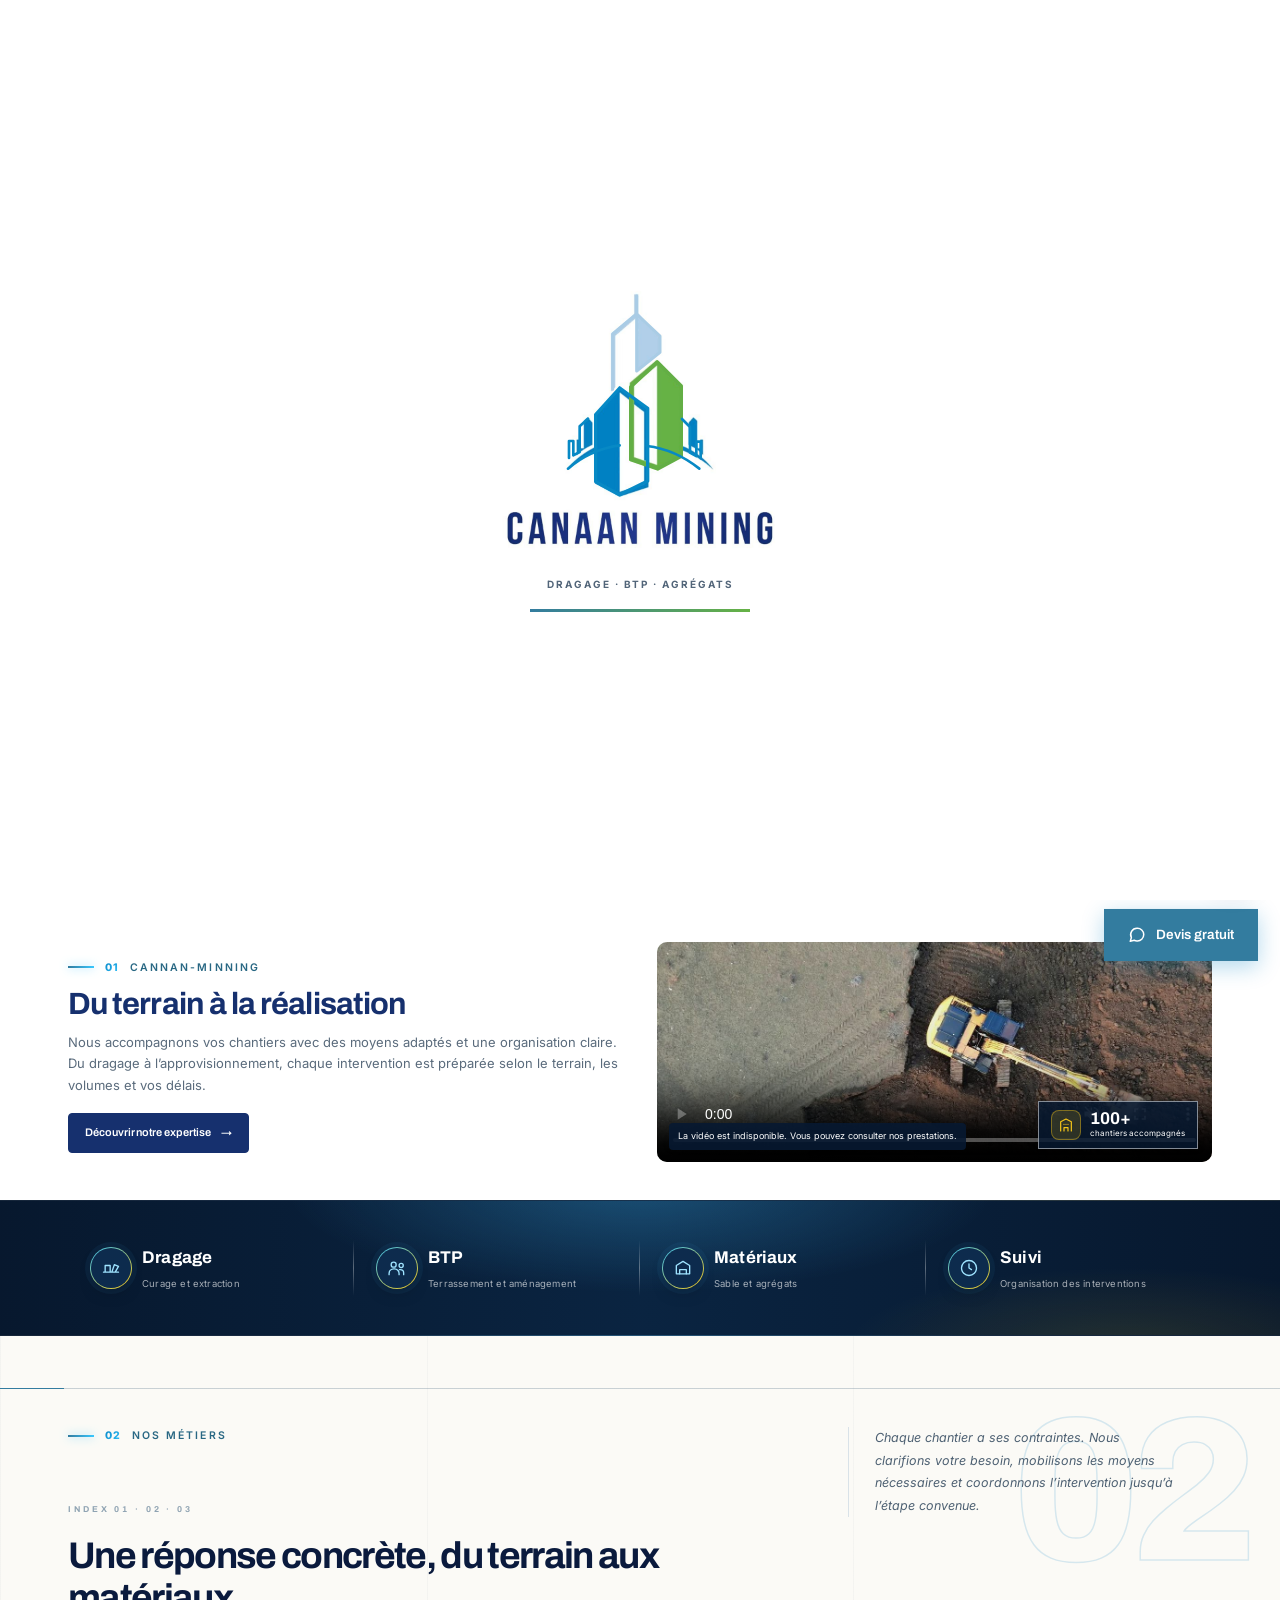
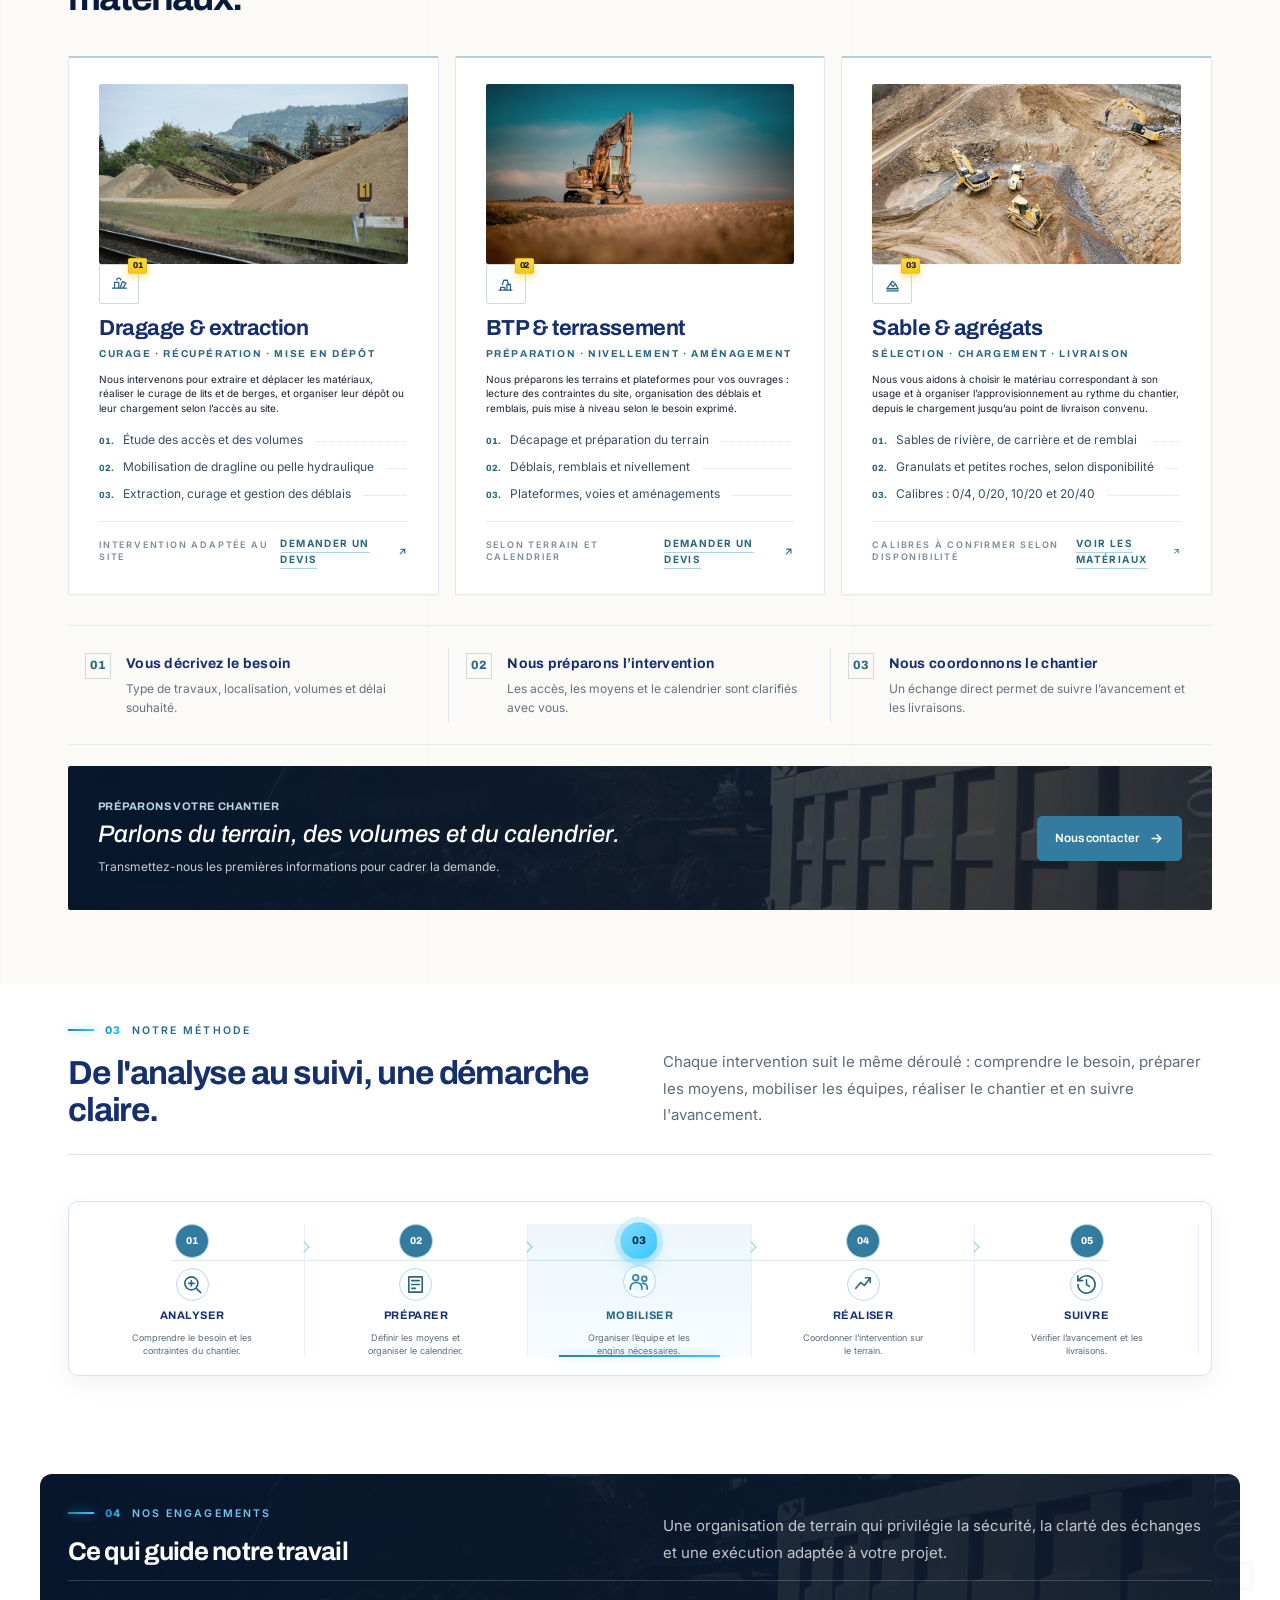
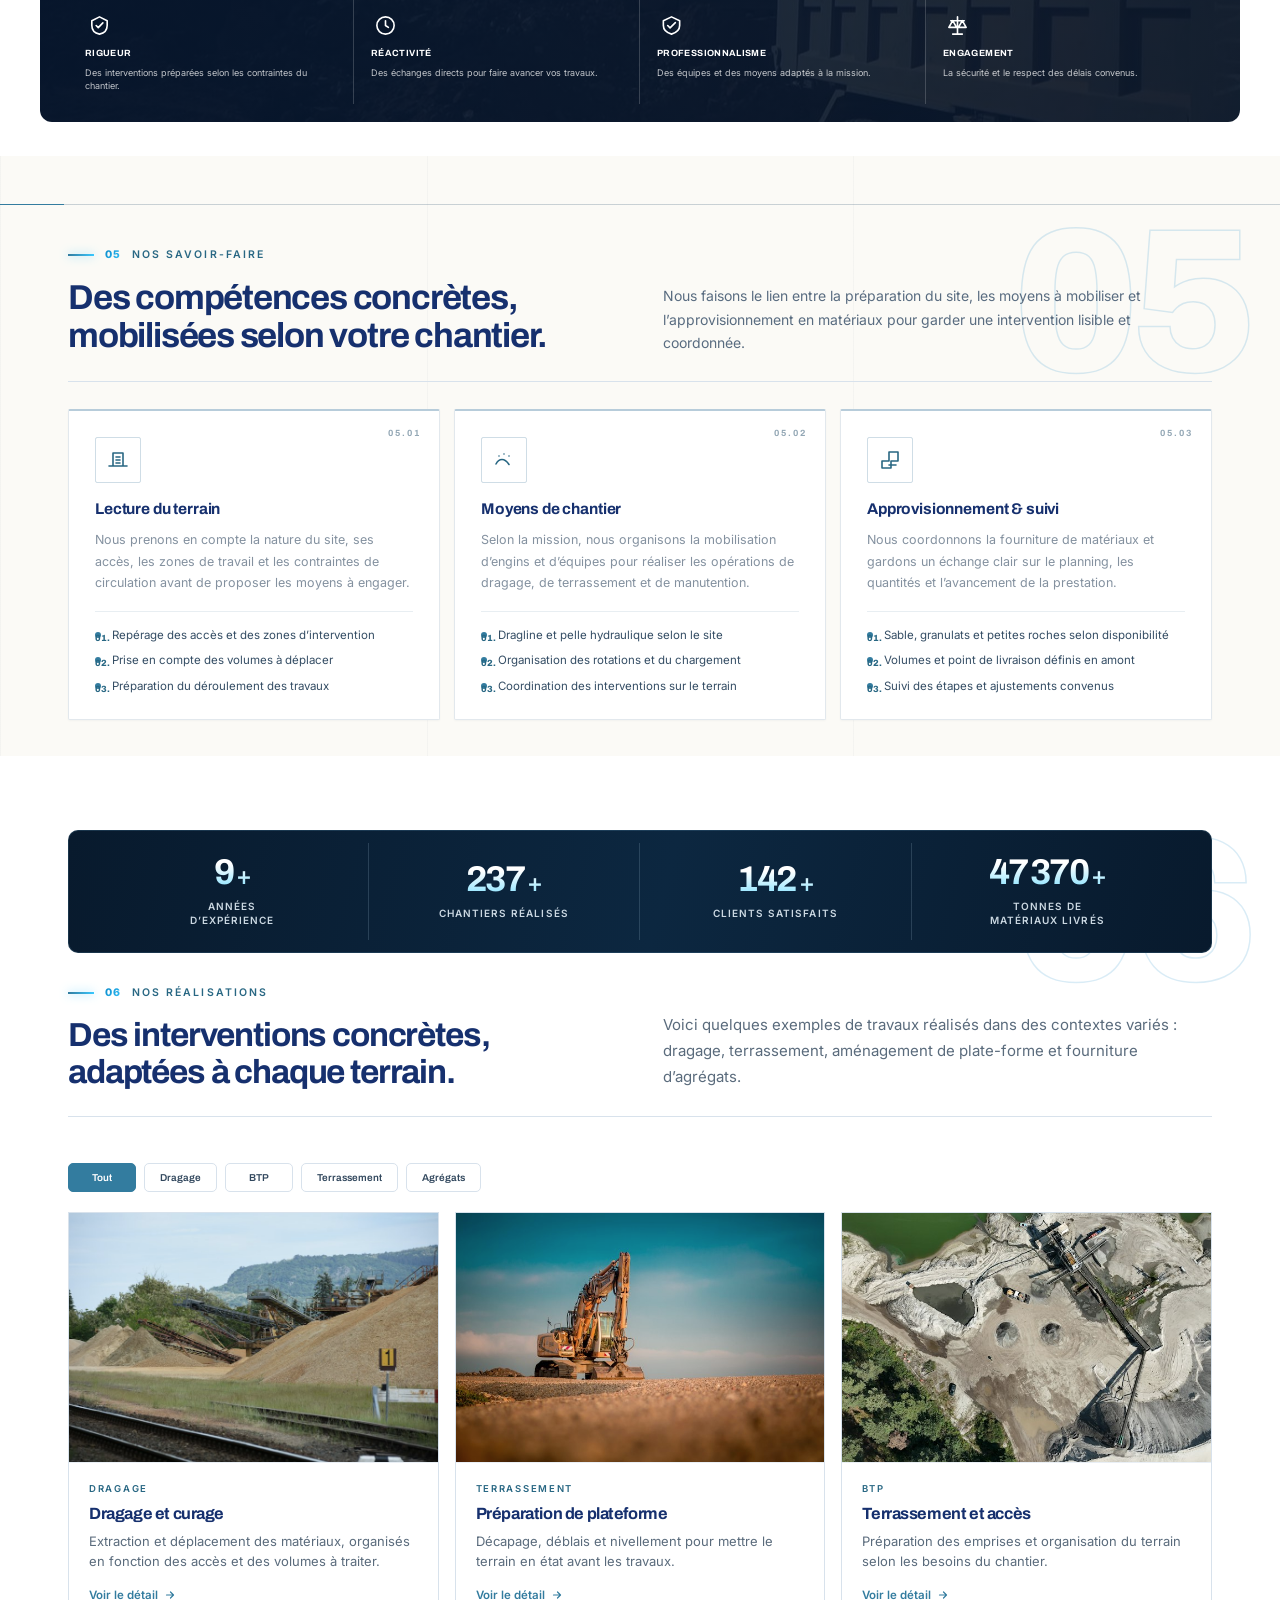
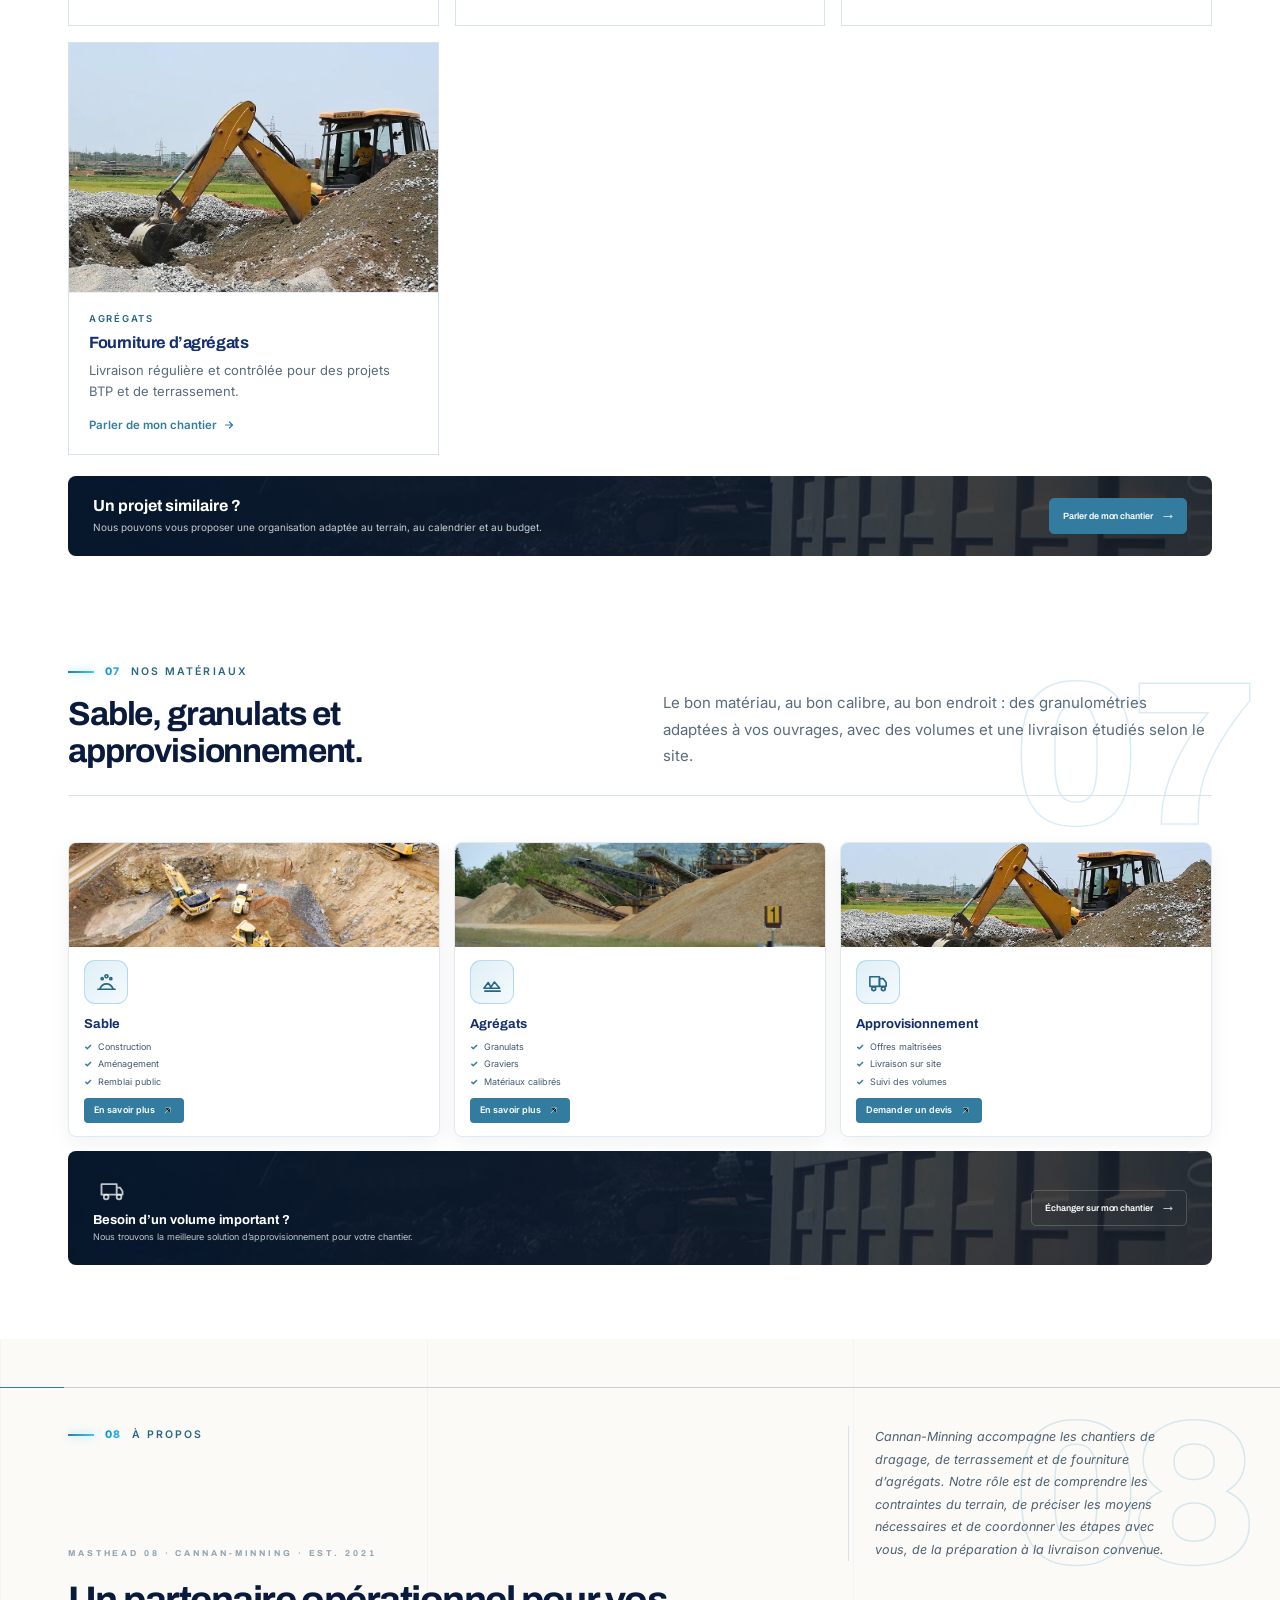
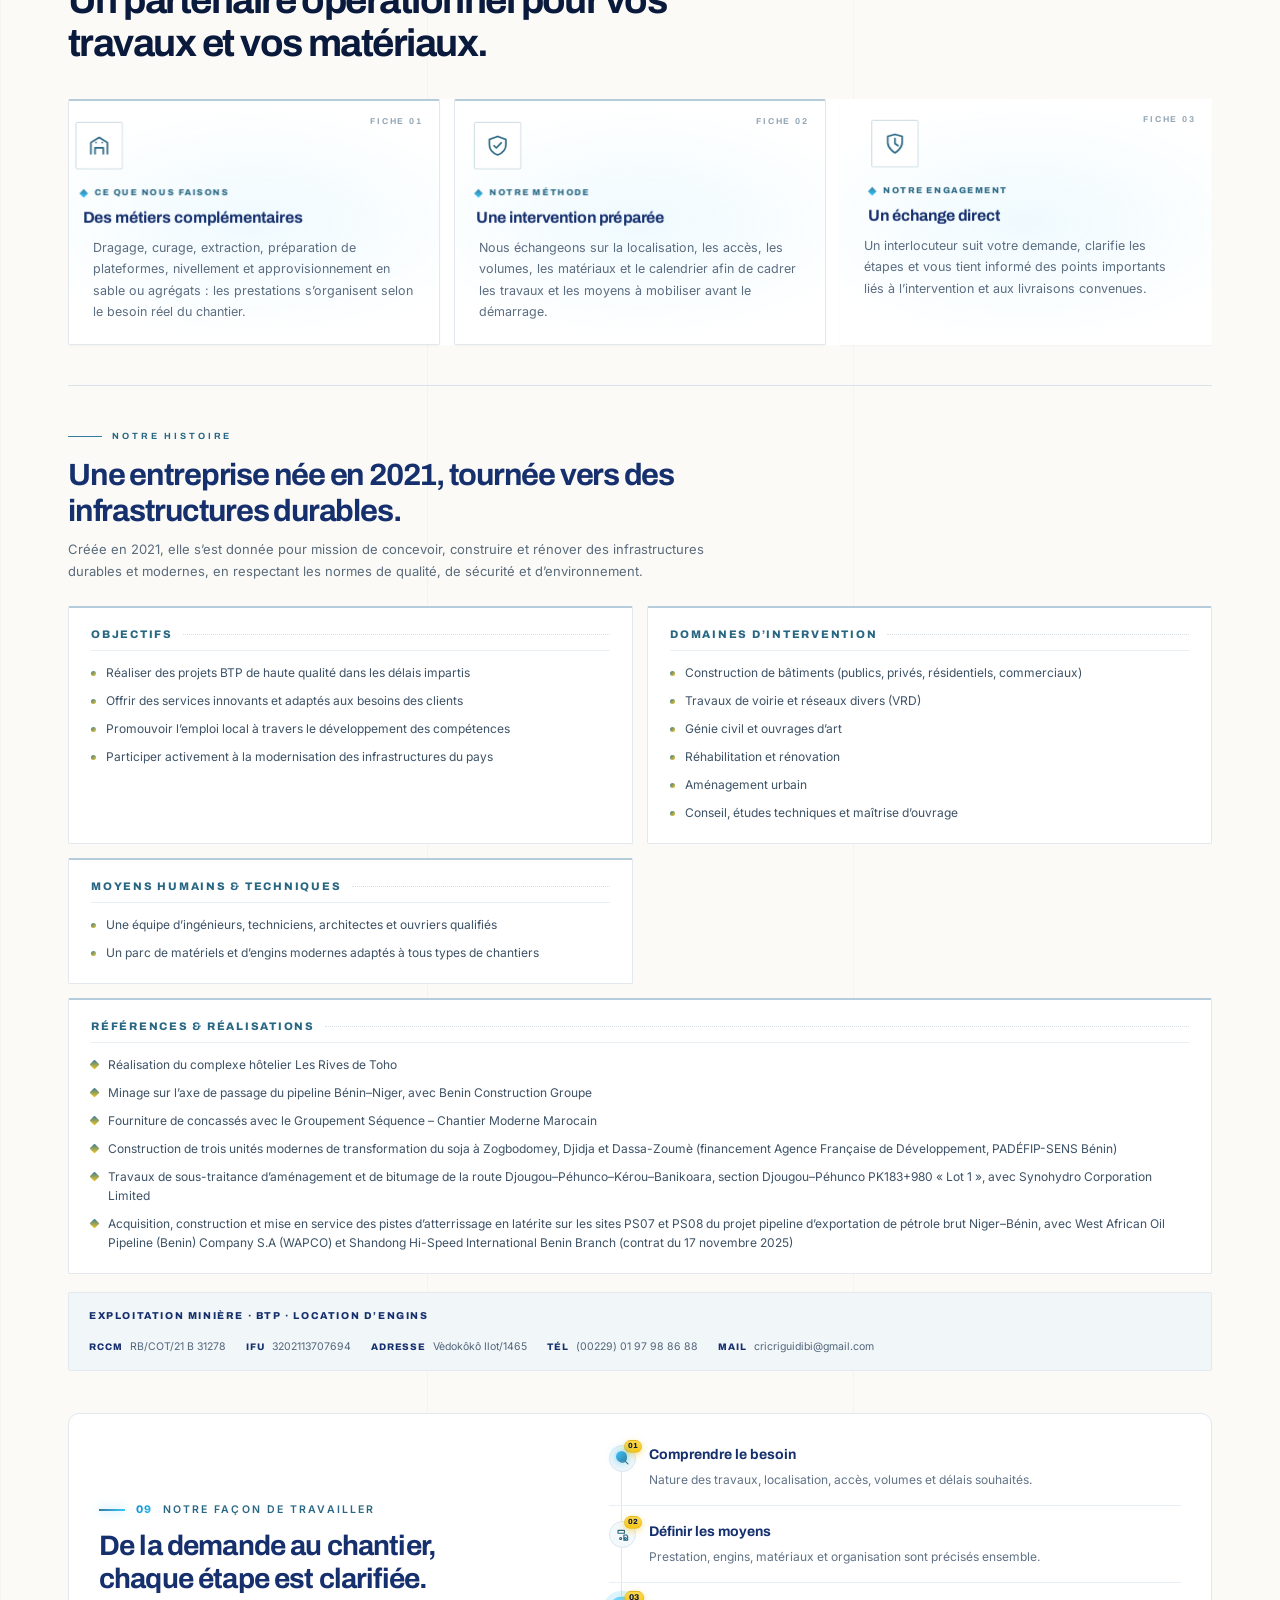
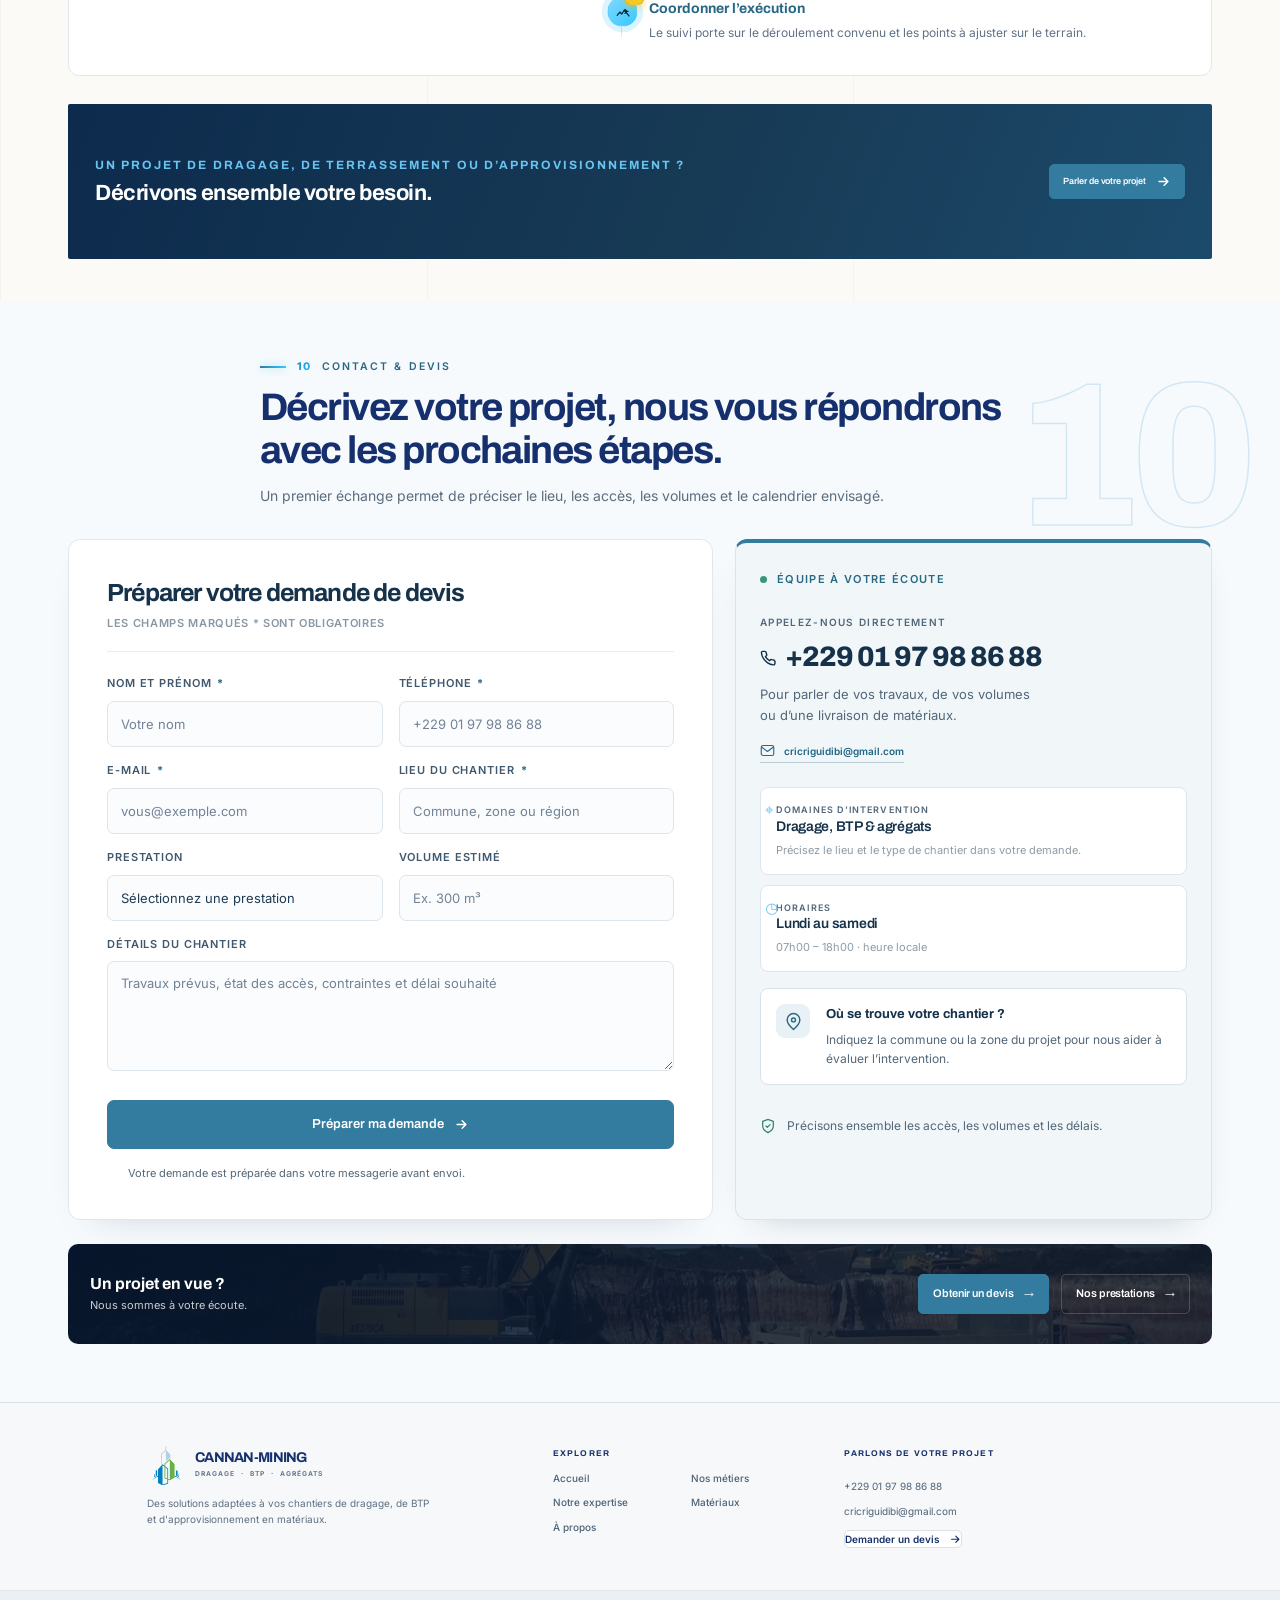
==== index.html @ 256bcb24 "Update Canaan Mining site (latest local version)" ====
<!DOCTYPE html>

<html lang="fr">

<head>

<meta charset="utf-8">

<meta name="viewport" content="width=device-width, initial-scale=1">

<script>
const navigationEntry=performance.getEntriesByType('navigation')[0];
if('scrollRestoration' in history)history.scrollRestoration=navigationEntry&&navigationEntry.type==='reload'?'manual':'auto';
if(navigationEntry&&navigationEntry.type==='reload'){
  if(location.hash)history.replaceState(history.state,'',location.pathname+location.search);
  window.addEventListener('pageshow',()=>window.scrollTo({top:0,left:0,behavior:'instant'}),{once:true});
  window.addEventListener('pagehide',()=>history.scrollRestoration='auto',{once:true});
  window.scrollTo({top:0,left:0,behavior:'instant'});
}
</script>

<title>Cannan-Minning | Dragage, BTP et agr&eacute;gats</title>

<meta name="description" content="Dragage, terrassement BTP et fourniture de sable et agr&eacute;gats. D&eacute;couvrez en une seule page nos prestations, notre expertise, nos mat&eacute;riaux et demandez votre devis.">

<meta name="theme-color" content="#16306E">

<meta property="og:type" content="website">

<meta property="og:locale" content="fr_FR">

<meta property="og:site_name" content="Cannan-Minning">

<meta property="og:title" content="Cannan-Minning | Dragage, BTP et agr&eacute;gats">

<meta property="og:description" content="Dragage, terrassement BTP et fourniture de sable et agr&eacute;gats. Toutes nos prestations r&eacute;unies en une page.">

<meta name="twitter:card" content="summary_large_image">

<link rel="icon" href="img/logo-icon.png" type="image/png">

<link rel="apple-touch-icon" href="img/logo-icon.png">

<link rel="preconnect" href="https://fonts.googleapis.com">

<link rel="preconnect" href="https://fonts.gstatic.com" crossorigin>

<link href="https://fonts.googleapis.com/css2?family=Archivo:wght@500;600;700;800&family=Jost:wght@400;500;600&family=Inter:wght@400;500;600;700&display=swap" rel="stylesheet">

<link rel="stylesheet" href="styles.css?v=20261007-1">

<style>
/* One-page : état actif de la navigation visible à toutes les largeurs */
.hd nav a.on{background:rgba(2,129,194,.08);color:var(--azur-d)}
.mn a.on{color:var(--azur-d)}
.hero,.sec[id]{scroll-margin-top:130px}

/* ===== COUCHE EFFETS — rendu percutant ===== */

::-webkit-scrollbar{width:11px;height:11px}
::-webkit-scrollbar-track{background:#0a1a3d}
::-webkit-scrollbar-thumb{background:linear-gradient(#0281c2,#39c8ff);border:2px solid #0a1a3d;border-radius:8px}
::-webkit-scrollbar-thumb:hover{background:#59d3ff}
::selection{background:#0281c2;color:#fff}

/* Header collant : liseré lumineux animé */
.hd.st::after{content:"";position:absolute;left:0;right:0;bottom:-1px;height:2px;pointer-events:none;background:linear-gradient(90deg,transparent 4%,#0281c2 32%,#39c8ff 50%,#0281c2 68%,transparent 96%);animation:hdPulse 3.4s ease-in-out infinite}
@keyframes hdPulse{50%{opacity:.5}}

/* Hero : titre en dégradé animé, trait lumineux, accent sur l'index */
@keyframes shineTxt{to{background-position:-200% 0}}
@keyframes drawLine{to{transform:scaleX(1)}}
@keyframes eyeGlow{0%,100%{text-shadow:none}50%{text-shadow:0 0 18px rgba(245,197,24,.95)}}
@media(min-width:721px){
  .hero h1 s{background:linear-gradient(95deg,#22c3f0 0%,#8ef0ff 45%,#2a8cff 100%);background-size:200% 100%;-webkit-background-clip:text;background-clip:text;-webkit-text-fill-color:transparent;color:transparent;text-shadow:none;animation:shineTxt 6.5s linear infinite;filter:drop-shadow(0 0 28px rgba(34,175,255,.35))}
  .hero h1 u{position:relative;display:inline-block;padding-bottom:.16em}
  .hero h1 u::after{content:"";position:absolute;left:0;right:0;bottom:0;height:5px;border-radius:3px;background:linear-gradient(90deg,#f5c518,#ffc94d 50%,#f5c518);box-shadow:0 0 20px rgba(245,197,24,.55);transform:scaleX(0);transform-origin:left;animation:drawLine .9s .55s var(--e) forwards}
}
.hero-in .eyebrow b{animation:eyeGlow 2.6s ease-in-out infinite}

/* Labels de section : filet lumineux + numéro en dégradé */
.lb::before{height:2px;background:linear-gradient(90deg,var(--azur),#39c8ff);box-shadow:0 0 10px rgba(57,200,255,.65)}
.lb .ix{background:linear-gradient(135deg,#0281c2,#39c8ff);-webkit-background-clip:text;background-clip:text;-webkit-text-fill-color:transparent}

/* Numéros fantômes géants en fond de section */
.sec[data-ghost]{position:relative;isolation:isolate;overflow:hidden}
.sec[data-ghost]::after{content:attr(data-ghost);position:absolute;top:4px;right:2.5%;z-index:-1;font-family:'Archivo',sans-serif;font-weight:800;font-size:clamp(110px,16vw,235px);line-height:1;letter-spacing:-.05em;color:transparent;-webkit-text-stroke:1.5px rgba(2,129,194,.15);pointer-events:none;user-select:none}
#methode[data-ghost]::after{-webkit-text-stroke-color:rgba(140,215,255,.16)}

/* Navigation latérale de progression synchronisée */
.sdots{position:fixed;top:50%;right:20px;z-index:85;display:flex;flex-direction:column;gap:13px;transform:translateY(-50%);opacity:0;visibility:hidden;transition:opacity .45s var(--e),visibility .45s var(--e)}
.sdots.show{opacity:1;visibility:visible}
.sdots a{position:relative;display:flex;align-items:center;justify-content:flex-end;width:32px;height:12px}
.sdots i{width:9px;height:9px;border-radius:50%;background:#9fb6c8;box-shadow:0 0 0 4px rgba(10,40,80,.10);transition:transform .3s var(--e),background .3s,box-shadow .3s}
.sdots a:hover i{background:#5b7f96;transform:scale(1.2)}
.sdots a.on i{background:#0281c2;transform:scale(1.45);animation:dotPulse 2.4s ease-in-out infinite}
@keyframes dotPulse{0%,100%{box-shadow:0 0 0 5px rgba(2,129,194,.16),0 0 14px rgba(2,129,194,.55)}50%{box-shadow:0 0 0 9px rgba(2,129,194,.08),0 0 28px rgba(2,129,194,.95)}}
.sdots a::after{content:attr(data-label);position:absolute;right:25px;top:50%;padding:6px 11px;border-radius:6px;background:#08203c;color:#fff;font-family:'Inter',sans-serif;font-size:10.5px;font-weight:600;letter-spacing:.09em;text-transform:uppercase;white-space:nowrap;opacity:0;transform:translateY(-50%) translateX(8px);pointer-events:none;transition:opacity .28s var(--e),transform .28s var(--e);box-shadow:0 10px 26px rgba(8,32,60,.35)}
.sdots a:hover::after{opacity:1;transform:translateY(-50%) translateX(0)}
@media(max-width:1100px){.sdots{display:none}}

/* Services : zoom image au survol + halo azur */
.page-services .service-row{overflow:hidden;transition:transform .35s var(--e),box-shadow .35s var(--e),border-color .35s var(--e)}
.page-services .service-row:hover{transform:translateY(-5px);border-color:rgba(2,129,194,.5);box-shadow:0 28px 48px -28px rgba(2,129,194,.65)}
.page-services .service-row__image{transition:transform .6s var(--e),filter .6s var(--e);filter:saturate(.95)}
.page-services .service-row:hover .service-row__image{transform:scale(1.07);filter:saturate(1.2) contrast(1.03)}
.page-services .service-row .svc-n{transition:transform .35s var(--e),background .35s var(--e),color .35s var(--e),border-color .35s var(--e)}
.page-services .service-row:hover .svc-n{transform:rotate(-8deg) scale(1.12);background:var(--azur);border-color:var(--azur);color:#fff}

/* Matériaux : lévitation + zoom de la photo */
.material-card{transition:transform .35s var(--e),box-shadow .35s var(--e),border-color .35s var(--e)}
.material-card:hover{transform:translateY(-6px);border-color:rgba(2,129,194,.5);box-shadow:0 28px 46px -26px rgba(2,129,194,.6)}
.material-card img{transition:transform .55s var(--e)}
.material-card:hover img{transform:scale(1.07)}

/* Engagements, méthode, savoir-faire */
.commitment-card{transition:transform .35s var(--e),box-shadow .35s var(--e),border-color .35s var(--e)}
.commitment-card:hover{transform:translateY(-5px);border-color:rgba(57,200,255,.55);box-shadow:0 24px 44px -26px rgba(2,129,194,.6)}
.approach-step{transition:background .3s var(--e)}
.approach-step:hover{background:linear-gradient(180deg,rgba(2,129,194,.08),rgba(2,129,194,0))}
.page-advantages .approach-step__number{transition:transform .3s var(--e),box-shadow .3s var(--e)}
.approach-step:hover .approach-step__number{transform:translateY(-3px);box-shadow:0 10px 22px rgba(2,129,194,.5)}

/* Chiffres clés : icônes qui s'animent au survol */
.home-stat>span{transition:transform .35s var(--e),background .35s,box-shadow .35s}
.home-stat:hover>span{transform:translateY(-3px) scale(1.12);background:rgba(112,199,238,.15);box-shadow:0 0 26px rgba(57,200,255,.55)}

/* Statistiques : grands chiffres en dégradé lumineux */
.expertise-stat__value{background:linear-gradient(180deg,#fff 25%,#7fe0ff);-webkit-background-clip:text;background-clip:text;-webkit-text-fill-color:transparent;color:transparent;text-shadow:none}
.expertise-stat{transition:background .3s var(--e)}
.expertise-stat:hover{background:rgba(255,255,255,.055)}

/* Galerie */
.g:hover{border-color:rgba(2,129,194,.55);box-shadow:0 20px 42px -18px rgba(2,129,194,.55)}

/* Échelle globale (rendu 100 %) */
html{zoom:1}

/* Services : vraie icône dans la pastille numérotée */
.page-services .service-row .svc-n{position:relative}
.page-services .service-row .svc-n svg{width:17px;height:17px;fill:none;stroke:currentColor;stroke-width:1.8;stroke-linecap:round;stroke-linejoin:round}
.page-services .service-row .svc-n i{position:absolute;top:-7px;right:-9px;padding:1px 4px;border:1px solid rgba(0,0,0,.08);border-radius:8px;background:linear-gradient(180deg,#ffd94d,#f5c518);color:#0a1a3d;font-family:'Archivo',sans-serif;font-size:8.5px;font-style:normal;font-weight:800;line-height:1.35;box-shadow:0 3px 8px rgba(245,197,24,.5)}

/* À propos : vraie icône dans les pastilles 01/02/03 */
.about-steps>li>span svg{width:14px;height:14px;fill:none;stroke:currentColor;stroke-width:1.9;stroke-linecap:round;stroke-linejoin:round}
.about-steps>li>span i{position:absolute;top:-6px;right:-7px;padding:0 3px;border:1px solid rgba(0,0,0,.08);border-radius:7px;background:linear-gradient(180deg,#ffd94d,#f5c518);color:#0a1a3d;font-family:'Archivo',sans-serif;font-size:7.5px;font-style:normal;font-weight:800;line-height:1.4;box-shadow:0 2px 6px rgba(245,197,24,.5)}

/* Matériaux : pastille d'icône dans chaque carte */
.material-card__icon{display:grid;place-items:center;width:44px;height:44px;margin-bottom:13px;border:1px solid rgba(2,129,194,.22);border-radius:11px;background:linear-gradient(135deg,rgba(2,129,194,.13),rgba(2,129,194,.04));color:var(--azur-d)}
.material-card__icon svg{width:23px;height:23px;fill:none;stroke:currentColor;stroke-width:1.7;stroke-linecap:round;stroke-linejoin:round}

/* Prestations : coche réelle au lieu du caractère ✓ */
.service-features li{display:flex;align-items:flex-start;gap:6px}
.service-features li::before{content:"";flex:none;width:13px;height:13px;margin-top:2px;margin-right:0;background:url("data:image/svg+xml,%3Csvg xmlns='http://www.w3.org/2000/svg' viewBox='0 0 24 24' fill='none' stroke='%230281c2' stroke-width='3.2' stroke-linecap='round' stroke-linejoin='round'%3E%3Cpath d='M4 12.5l5 5L20 6.5'/%3E%3C/svg%3E") no-repeat center/contain}

/* Mise en avant "100+ chantiers" : icône incluse */
.home-intro__badge{display:flex;align-items:center;gap:9px}
.hb-ic{display:grid;place-items:center;width:30px;height:30px;flex:none;border:1px solid rgba(245,197,24,.4);border-radius:8px;background:rgba(245,197,24,.16);color:#f5c518}
.hb-ic svg{width:16px;height:16px;fill:none;stroke:currentColor;stroke-width:1.8;stroke-linecap:round;stroke-linejoin:round}
.hb-t{display:grid;gap:0}

/* Téléphone : icône réelle */
.ct-tel svg{width:.58em;height:.58em;margin-right:.3em;vertical-align:-.04em;fill:none;stroke:currentColor;stroke-width:2.1;stroke-linecap:round;stroke-linejoin:round}

/* Retour en haut : flèche réelle */
.ft-top{transform:none}
.ft-top>span{transform:none}
.ft-top>span svg{width:16px;height:16px;fill:none;stroke:currentColor;stroke-width:2.4;stroke-linecap:round;stroke-linejoin:round}

/* CTA footer : flèche réelle */
.ft-compact-cta svg{width:15px;height:15px;fill:none;stroke:currentColor;stroke-width:2.2;stroke-linecap:round;stroke-linejoin:round;transition:transform .25s var(--e)}
.ft-compact-cta:hover svg{transform:translateX(3px)}

/* Formulaire : focus lumineux */
#devis input,#devis select,#devis textarea{transition:border-color .25s,box-shadow .25s}
#devis input:focus,#devis select:focus,#devis textarea:focus{outline:none;border-color:var(--azur);box-shadow:0 0 0 4px rgba(2,129,194,.15),0 10px 30px -18px rgba(2,129,194,.8)}

@media(prefers-reduced-motion:reduce){
  .hd.st::after,.hero h1 s,.hero h1 u::after,.sdots a.on i,.hero-in .eyebrow b{animation:none!important}
  .hero h1 u::after{transform:scaleX(1)}
  .service-intro h2,.page-materials .sh h2,.page-contact .sh h2,.page-about .about-intro h2{background-image:none;color:var(--navy);-webkit-text-fill-color:currentColor;animation:none}
  .page-services .service-row .svc-n i{animation:none}
  .page-services .service-row:hover .service-row__image{transform:none}
  .page-services .service-row:hover .svc-n svg{animation:none}
  .page-advantages .approach-flow::after{display:none}
  .page-advantages .approach-step{transition:none}
  .page-advantages .approach-step.lit::before{width:0}
  .page-about .about-steps::after{display:none}
  .page-about .about-contact-strip::before{display:none}
  .page-about .about-pillar{transform:none!important;will-change:auto}
  .page-about .about-steps li.on>span{transform:none;box-shadow:none}
  .page-about .about-steps li{transition:none}
  .page-about .about-pillar__icon,.page-about .about-pillar__eyebrow,.page-about .about-pillar h3{transform:none}
}

/* ===== Bandeau « chiffres clés » (bleu nuit) : rendu premium ===== */
.home-stats{position:relative;padding:30px 0;border-top:1px solid rgba(255,255,255,.06);border-bottom:1px solid rgba(255,255,255,.06);background:radial-gradient(46% 130% at 50% -10%,rgba(56,160,215,.35),transparent 60%),radial-gradient(40% 110% at 88% 110%,rgba(245,197,24,.12),transparent 55%),linear-gradient(90deg,#07182e,#0a2441 50%,#07182e)}
.home-stat{position:relative;min-height:74px;padding:11px 22px;border:0;transition:background .3s var(--e)}
.home-stat:hover{background:linear-gradient(180deg,rgba(56,160,215,.12),rgba(56,160,215,0))}
.home-stat:not(:last-child)::after{content:"";position:absolute;top:9px;bottom:9px;right:0;width:1px;background:linear-gradient(180deg,rgba(255,255,255,0),rgba(255,255,255,.34),rgba(255,255,255,0))}
.home-stat>span{width:42px;height:42px;border:1px solid transparent;background:linear-gradient(#0d2b4d,#0d2b4d) padding-box,linear-gradient(140deg,#3ac1f5,#f5c518) border-box;color:#9fe3ff;font-size:19px;box-shadow:0 8px 18px -10px rgba(0,0,0,.5),0 0 0 5px rgba(56,160,215,.07)}
.home-stat svg{width:20px;height:20px}
.home-stat b{font-size:17px;letter-spacing:.01em}
.home-stat small{font-size:9.5px;letter-spacing:.02em}
.home-stat:hover>span{transform:translateY(-3px) scale(1.1);background:linear-gradient(#123a63,#123a63) padding-box,linear-gradient(140deg,#f5c518,#3ac1f5) border-box;box-shadow:0 14px 26px -12px rgba(0,0,0,.6),0 0 30px rgba(57,200,255,.5)}

/* ===== NOS MÉTIERS : édition « cahier des travaux » ===== */
.page-services #services{padding-top:52px;background-color:#fbfaf6;background-image:repeating-linear-gradient(90deg,rgba(16,44,72,.03) 0 1px,transparent 1px calc(100%/3));background-size:100% 100%}
.page-services #services::before{content:"";display:block;height:1px;margin-bottom:38px;background:linear-gradient(90deg,var(--azur) 0 64px,rgba(22,60,92,.22) 64px 100%)}
.page-services #services .service-intro{position:relative}
@media(min-width:1100px){
  .service-intro{display:grid;grid-template-columns:2fr 1fr;grid-template-rows:auto 1fr;column-gap:52px;max-width:none;margin-bottom:38px;align-items:start}
  .service-intro .lb{grid-column:1;justify-self:start}
  .service-intro h2{grid-column:1;max-width:660px;margin-top:18px;font-size:clamp(1.9rem,2.9vw,2.7rem);letter-spacing:-.045em}
  .service-intro p{grid-column:2;grid-row:1 / span 2;align-self:center;max-width:330px;margin:0;padding-left:26px;border-left:1px solid #d9e2e8;color:#4d6072;font-size:12.5px;font-style:italic;line-height:1.8}
  .service-intro::after{content:"Index 01 · 02 · 03";grid-column:1;grid-row:2;align-self:end;color:#8fa3b2;font-family:'Archivo',sans-serif;font-size:8.5px;font-weight:700;letter-spacing:.34em;text-transform:uppercase}
}
@media(max-width:1100px){.service-intro::after{display:none}}
.page-services .service-list{gap:14px}
.page-services .service-row{padding:26px 30px;border:1px solid #e2e8ed;border-top:2px solid #b7ccda;border-radius:2px;background:#fff;box-shadow:0 1px 2px rgba(16,44,72,.04);min-height:0}
.page-services .service-row::after{content:"";position:absolute;left:0;top:0;width:0;height:2px;background:linear-gradient(90deg,var(--azur),#f5c518);transition:width .45s var(--e)}
.page-services .service-row:hover{transform:translateY(-2px);border-top-color:#9fb8c8;box-shadow:0 10px 22px -20px rgba(16,44,72,.28)}
.page-services .service-row:hover::after{width:100%}
.page-services .service-row__image{border-radius:2px;filter:saturate(.8);transition:filter .4s var(--e)}
.page-services .service-row:hover .service-row__image{filter:saturate(1.05)}
.page-services .service-row .svc-n{width:40px;height:40px;border:1px solid #ccd9e0;border-radius:2px;background:transparent;box-shadow:none;transition:background .3s var(--e),border-color .3s var(--e),transform .3s var(--e)}
.page-services .service-row .svc-n i{border-radius:2px}
.page-services .service-row:hover .svc-n{transform:none;background:#edf4f7;border-color:var(--azur);color:var(--azur-d)}
.page-services .service-row h3{letter-spacing:-.02em}
.page-services .service-row h3 em{letter-spacing:.16em}
.page-services .service-row>p{font-size:12.5px;line-height:1.75}
.service-features{counter-reset:fty;margin-top:16px;gap:9px}
.service-features li{counter-increment:fty;align-items:baseline;gap:9px}
.service-features li::before{content:counter(fty,decimal-leading-zero)".";display:inline-block;width:auto;height:auto;flex:0 0 auto;margin:0;border-radius:0;background:none;color:var(--azur-d);font-family:'Archivo',sans-serif;font-size:9px;font-weight:800;line-height:1.6}
.service-features li::after{content:"";flex:1;margin:0 2px 0 4px;border-bottom:1px dotted #d7e0e6;transform:translateY(-2px)}
.page-services .service-row .svc-f{margin-top:20px;border-top:1px solid #e6ecf0}
.page-services .service-row .svc-f>span{font-size:9px;letter-spacing:.2em;color:#7a8b99}
.page-services .service-row .svc-f .svc-a{font-size:10px;letter-spacing:.14em;text-transform:uppercase;text-decoration:underline;text-decoration-color:rgba(2,129,194,.35);text-underline-offset:5px}
.page-services .service-row .svc-f .svc-a svg{transition:transform .3s var(--e)}
.page-services .service-row:hover .svc-f .svc-a svg{transform:translate(3px,-3px)}
.service-process{margin-top:30px;border-color:#e3e9ee}
.service-process>div>span{display:grid;width:26px;height:26px;place-items:center;border:1px solid #cfdae1;color:var(--azur-d)}
.service-process b{letter-spacing:.02em}
.service-proof.content-cta{border-radius:2px}
.service-proof.content-cta b{letter-spacing:.04em}
.service-proof.content-cta strong{font-weight:500;font-style:italic}
@media(max-width:720px){
  .page-services .service-row__image{filter:none}
  .page-services #services{padding-top:38px}
}

/* ===== NOS MÉTIERS : disposition en flex (cartes sur une ligne) ===== */
.page-services .service-list{display:flex;flex-direction:row;align-items:stretch;gap:16px}
.page-services .service-row{flex:1 1 0;min-width:0;display:flex;flex-direction:column;gap:0}
.page-services .service-row__image{order:0;flex:0 0 auto;width:100%;height:180px;min-height:0;align-self:auto}
.page-services .service-row .service-row__body{order:1;flex:1 1 auto;min-width:0;display:flex;flex-direction:column;justify-content:space-between}
.page-services .service-row .service-row__body .svc-t{display:flex;align-items:center;gap:10px;margin:0 0 12px}
.page-services .service-row .service-row__body h3{margin:0}
.page-services .service-row .service-row__body>p{margin-top:12px}
.page-services .service-row .service-row__body .service-features{margin-top:16px}
.page-services .service-row .service-row__body .svc-f{margin-top:18px}
@media(max-width:900px){
  .page-services .service-list{flex-direction:column}
  .page-services .service-row__image{height:210px}
}

/* ===== NOTRE MÉTHODE : flux animé (signal + allumage en cascade) ===== */
.page-advantages .approach-flow::after{content:"";position:absolute;top:57px;left:8.5%;width:76px;height:3px;border-radius:2px;background:linear-gradient(90deg,rgba(58,193,245,0),#39c8ff);box-shadow:0 0 10px 1px rgba(58,193,245,.7),0 2px 16px rgba(58,193,245,.45);z-index:2;opacity:0;animation:flowComet 3s ease-in-out infinite}
@keyframes flowComet{0%{left:8.5%;opacity:0}8%{opacity:1}90%{opacity:1}100%{left:90%;opacity:0}}
.page-advantages .approach-flow::before{transition:background .3s var(--e)}
.page-advantages .approach-step{transition:background-color .45s var(--e)}
.page-advantages .approach-step::before{content:"";position:absolute;bottom:0;left:50%;width:0;height:2px;transform:translateX(-50%);background:linear-gradient(90deg,var(--azur),#39c8ff);transition:width .45s var(--e);box-shadow:0 0 8px rgba(58,193,245,.5)}
.page-advantages .approach-step.lit::before{width:72%}
.page-advantages .approach-step.lit{background:linear-gradient(180deg,rgba(2,129,194,.07),rgba(58,193,245,.04))}
.page-advantages .approach-step.lit .approach-step__number{color:#06253d;border-color:transparent;background:linear-gradient(135deg,#7fd8ff,#39c8ff);box-shadow:0 0 0 5px rgba(58,193,245,.2),0 8px 18px -6px rgba(58,193,245,.7);transform:scale(1.1);transition:transform .45s var(--e),box-shadow .45s var(--e),background .45s var(--e)}
.page-advantages .approach-step.lit .approach-step__icon{color:var(--azur);transform:translateY(-3px);transition:transform .45s var(--e),color .45s var(--e)}
.page-advantages .approach-step.lit .approach-step__icon svg{filter:drop-shadow(0 3px 6px rgba(2,129,194,.35));transition:filter .45s var(--e)}
.page-advantages .approach-step.lit b{color:var(--azur-d)}

/* ===== NOS SAVOIR-FAIRE : plateau éditorial ===== */
.page-advantages #expertise{position:relative;padding-top:48px;padding-bottom:36px;background-color:#fbfaf6;background-image:repeating-linear-gradient(90deg,rgba(16,44,72,.03) 0 1px,transparent 1px calc(100%/3))}
.page-advantages #expertise::before{content:"";display:block;height:1px;margin-bottom:34px;background:linear-gradient(90deg,var(--azur) 0 64px,rgba(22,60,92,.22) 64px 100%)}
.page-advantages #expertise .commitment-grid{counter-reset:sk;display:grid;grid-template-columns:repeat(3,minmax(0,1fr));gap:14px}
.page-advantages #expertise .commitment-card{counter-increment:sk;position:relative;padding:26px 26px 24px;border:1px solid #e2e8ed;border-top:2px solid #b7ccda;border-radius:2px;background:#fff;box-shadow:0 1px 2px rgba(16,44,72,.04);transition:transform .35s var(--e),box-shadow .35s var(--e),border-color .35s var(--e)}
.page-advantages #expertise .commitment-card::after{content:"";position:absolute;left:0;top:0;width:0;height:2px;background:linear-gradient(90deg,var(--azur),#39c8ff);transition:width .4s var(--e)}
.page-advantages #expertise .commitment-card::before{content:"05." counter(sk,decimal-leading-zero);position:absolute;top:15px;right:18px;color:#93a7b5;font-family:'Archivo',sans-serif;font-size:9px;font-weight:700;letter-spacing:.22em;transition:color .3s var(--e)}
.page-advantages #expertise .commitment-card:hover{transform:translateY(-3px);border-top-color:#9fb8c8;box-shadow:0 14px 26px -22px rgba(16,44,72,.32)}
.page-advantages #expertise .commitment-card:hover::after{width:100%}
.page-advantages #expertise .commitment-card:hover::before{color:var(--azur-d)}
.page-advantages #expertise .commitment-card>span{display:grid;width:46px;height:46px;place-items:center;margin-bottom:17px;border:1px solid #cfdde6;border-radius:2px;background:linear-gradient(#fff,#fff) padding-box,linear-gradient(135deg,#cfdde6,#e8f0f5) border-box;color:var(--azur-d);transition:box-shadow .3s var(--e),transform .3s var(--e)}
.page-advantages #expertise .commitment-card>span svg{width:24px;height:24px;stroke-width:1.6;transition:transform .3s var(--e)}
.page-advantages #expertise .commitment-card:hover>span{transform:translateY(-2px);box-shadow:0 0 0 4px rgba(2,129,194,.1),0 10px 18px -12px rgba(2,129,194,.45)}
.page-advantages #expertise .commitment-card:hover>span svg{transform:rotate(-7deg) scale(1.06)}
.page-advantages #expertise .commitment-card h3{position:relative;width:fit-content;font-size:15.5px;letter-spacing:-.01em;text-transform:none;color:var(--navy)}
.page-advantages #expertise .commitment-card h3::after{content:"";position:absolute;left:0;bottom:-5px;height:2px;width:100%;background:linear-gradient(90deg,var(--azur),#39c8ff);transform:scaleX(0);transform-origin:left;transition:transform .35s var(--e)}
.page-advantages #expertise .commitment-card:hover h3::after{transform:scaleX(1)}
.page-advantages #expertise .commitment-card p{margin:12px 0 0;color:#5b6d80;font-size:12.5px;line-height:1.7}
.page-advantages #expertise .commitment-card ul{counter-reset:fl;display:grid;gap:8px;margin:18px 0 0;padding:15px 0 0;border-top:1px solid #e8eef2;list-style:none}
.page-advantages #expertise .commitment-card li{counter-increment:fl;display:flex;align-items:baseline;gap:9px;color:#344d64;font-size:11.5px;line-height:1.5}
.page-advantages #expertise .commitment-card li::before{content:counter(fl,decimal-leading-zero) ".";flex:none;color:var(--azur-d);font-family:'Archivo',sans-serif;font-size:9px;font-weight:800}
.page-advantages #expertise .rv:nth-child(2){transition-delay:.08s}
.page-advantages #expertise .rv:nth-child(3){transition-delay:.16s}
@media(max-width:900px){
  .page-advantages #expertise .commitment-grid{grid-template-columns:1fr 1fr}
}
@media(max-width:720px){
  .page-advantages #expertise{padding-top:40px}
  .page-advantages #expertise .commitment-grid{grid-template-columns:1fr}
  .page-advantages #expertise .commitment-card{padding:22px 20px}
}

/* ===== À PROPOS : plateau éditorial + dynamique ===== */
.page-about #apropos{position:relative;padding-top:48px;padding-bottom:42px;background-color:#fbfaf6;background-image:repeating-linear-gradient(90deg,rgba(16,44,72,.03) 0 1px,transparent 1px calc(100%/3))}
.page-about #apropos::before{content:"";display:block;height:1px;margin-bottom:38px;background:linear-gradient(90deg,var(--azur) 0 64px,rgba(22,60,92,.22) 64px 100%)}
.page-about .about-intro{position:relative;max-width:none;margin:0 0 34px;text-align:left;z-index:1}
@media(min-width:1100px){
  .page-about .about-intro{display:grid;grid-template-columns:2fr 1fr;grid-template-rows:auto 1fr;column-gap:52px;align-items:start}
  .page-about .about-intro .lb{grid-column:1;justify-self:start}
  .page-about .about-intro h2{grid-column:1;max-width:680px;margin-top:18px}
  .page-about .about-intro p{grid-column:2;grid-row:1 / span 2;align-self:center;max-width:330px;margin:0;padding-left:26px;border-left:1px solid #d9e2e8;color:#4d6072;font-size:12.5px;font-style:italic;line-height:1.8}
  .page-about .about-intro::after{content:"Masthead 08 · Cannan-Minning · Est. 2021";grid-column:1;grid-row:2;align-self:end;color:#8fa3b2;font-family:'Archivo',sans-serif;font-size:8.5px;font-weight:700;letter-spacing:.34em;text-transform:uppercase}
}
@media(max-width:1100px){.page-about .about-intro::after{display:none}}
.page-about .about-pillars{counter-reset:ap;display:grid;grid-template-columns:repeat(3,minmax(0,1fr));gap:14px;perspective:900px}
.page-about .about-pillar{counter-increment:ap;position:relative;min-height:210px;padding:24px 24px 22px;border:1px solid #e2e8ed;border-top:2px solid #b7ccda;border-radius:2px;background:radial-gradient(120% 90% at var(--gx,50%) var(--gy,50%),rgba(58,193,245,.08),transparent 55%),#fff;box-shadow:0 1px 2px rgba(16,44,72,.04);transform-style:preserve-3d;will-change:transform;transition:border-color .35s var(--e),box-shadow .35s var(--e),opacity .7s var(--e),transform .7s var(--e)}
.page-about .about-pillar::before{content:"Fiche " counter(ap,decimal-leading-zero);position:absolute;top:14px;right:16px;color:#93a7b5;font-family:'Archivo',sans-serif;font-size:8.5px;font-weight:700;letter-spacing:.22em;text-transform:uppercase;transition:color .3s var(--e)}
.page-about .about-pillar::after{content:"";position:absolute;left:0;top:0;width:0;height:2px;background:linear-gradient(90deg,var(--azur),#39c8ff);transition:width .4s var(--e)}
.page-about .about-pillar:hover{border-top-color:#9fb8c8;box-shadow:0 16px 30px -26px rgba(16,44,72,.38)}
.page-about .about-pillar:hover::after{width:100%}
.page-about .about-pillar:hover::before{color:var(--azur-d)}
.page-about .about-pillar__icon{display:grid;width:46px;height:46px;place-items:center;margin-bottom:16px;border:1px solid #cfdde6;border-radius:2px;background:#fff;color:var(--azur-d);transform:translateZ(28px);transition:box-shadow .35s var(--e),border-color .35s var(--e)}
.page-about .about-pillar__icon svg{width:24px;height:24px;stroke-width:1.6;transition:transform .3s var(--e)}
.page-about .about-pillar:hover .about-pillar__icon{border-color:#b9d6e8;box-shadow:0 10px 18px -12px rgba(2,129,194,.45)}
.page-about .about-pillar:hover .about-pillar__icon svg{transform:rotate(-8deg) scale(1.08)}
.page-about .about-pillar__eyebrow{display:flex;align-items:center;gap:8px;color:var(--azur-d);font-family:'Archivo',sans-serif;font-size:8.5px;font-weight:800;letter-spacing:.16em;text-transform:uppercase;transform:translateZ(20px)}
.page-about .about-pillar__eyebrow::before{content:"";width:6px;height:6px;transform:rotate(45deg);background:linear-gradient(135deg,var(--azur),#39c8ff)}
.page-about .about-pillar h3{font-size:15.5px;line-height:1.25;letter-spacing:-.01em;transform:translateZ(16px)}
.page-about .about-pillar p{margin-top:10px;color:#5b6d80;font-size:12.5px;line-height:1.7}
.company-history__head.rv{transition-delay:.02s}
.company-history .history-block.rv:nth-of-type(1){transition-delay:.05s}
.company-history .history-block.rv:nth-of-type(2){transition-delay:.12s}
.company-history .history-block.rv:nth-of-type(3){transition-delay:.19s}
.company-history .history-block.rv:nth-of-type(4){transition-delay:.26s}
.company-history .history-foot.rv{transition-delay:.34s}
.page-about .about-detail{position:relative}
.page-about .about-steps{position:relative}
.page-about .about-steps::before{content:"";position:absolute;left:12px;top:10px;bottom:10px;width:1px;background:#dce8f0}
.page-about .about-steps::after{content:"";position:absolute;left:7px;top:4%;width:11px;height:11px;border-radius:50%;background:linear-gradient(135deg,#39c8ff,var(--azur));box-shadow:0 0 10px 1px rgba(58,193,245,.65);z-index:1;animation:stepDrop 3.6s ease-in-out infinite alternate}
@keyframes stepDrop{0%{top:4%}100%{top:90%}}
.page-about .about-steps li{transition:background-color .4s var(--e),opacity .7s var(--e),transform .7s var(--e)}
.page-about .about-steps li.rv:nth-of-type(2){transition-delay:.12s}
.page-about .about-steps li.rv:nth-of-type(3){transition-delay:.24s}
.page-about .about-steps li>span{transition:box-shadow .4s var(--e),background .4s var(--e),transform .4s var(--e),border-color .4s var(--e)}
.page-about .about-steps li.on>span{border-color:transparent;background:linear-gradient(135deg,#7fd8ff,#39c8ff);color:#06253d;box-shadow:0 0 0 5px rgba(58,193,245,.18);transform:scale(1.12)}
.page-about .about-steps li.on b{color:var(--azur-d)}
.page-about .about-steps li:hover>span{transform:scale(1.06)}
.page-about .about-contact-strip{position:relative;overflow:hidden;border-radius:2px;background:linear-gradient(112deg,#0d2b4d,#173a55 55%,#1c4a6b)}
.page-about .about-contact-strip::before{content:"";position:absolute;inset:0;background:linear-gradient(115deg,transparent 40%,rgba(255,255,255,.13) 50%,transparent 60%);transform:translateX(-130%);animation:ctaSheen 4.5s ease-in-out infinite;pointer-events:none}
@keyframes ctaSheen{0%,62%{transform:translateX(-130%)}100%{transform:translateX(145%)}}
@media(max-width:900px){.page-about .about-pillars{grid-template-columns:1fr 1fr}}
@media(max-width:720px){
  .page-about #apropos{padding-top:40px}
  .page-about .about-pillars{grid-template-columns:1fr}
  .page-about .about-pillar{min-height:0;padding:21px 20px}
}

/* ================= EFFETS DYNAMIQUES ================= */

/* ===== NOTRE HISTOIRE : dossier éditorial ===== */
.company-history{margin-top:40px;padding-top:34px;border-top:1px solid var(--line)}
.company-history__head{max-width:760px}
.company-history__head .k{display:inline-flex;align-items:center;gap:10px;color:var(--azur-d);font-family:'Archivo',sans-serif;font-size:9px;font-weight:700;letter-spacing:.32em;text-transform:uppercase}
.company-history__head .k::before{content:"";width:34px;height:1px;background:var(--azur)}
.company-history__head h2{margin-top:13px;color:var(--navy);font-size:clamp(1.5rem,2.4vw,2.1rem);line-height:1.15;letter-spacing:-.04em}
.company-history__head p{margin-top:10px;max-width:660px;color:var(--muted);font-size:13px;line-height:1.7}
.history-grid{display:grid;grid-template-columns:repeat(2,minmax(0,1fr));gap:14px;margin-top:24px}
.history-block{padding:20px 22px;border:1px solid #e2e8ed;border-top:2px solid #b7ccda;border-radius:2px;background:#fff}
.history-block--wide{grid-column:1 / -1}
.history-block h3{display:flex;align-items:center;gap:10px;margin-bottom:13px;padding-bottom:10px;border-bottom:1px solid #e8eef2;color:var(--azur-d);font-family:'Archivo',sans-serif;font-size:11px;font-weight:800;letter-spacing:.16em;text-transform:uppercase}
.history-block h3::after{content:"";flex:1;border-bottom:1px dotted #d7e0e6}
.history-list{display:grid;gap:9px;margin:0;padding:0;list-style:none}
.history-list li{display:flex;gap:10px;align-items:flex-start;color:#3d5266;font-size:12px;line-height:1.58}
.history-list li::before{content:"";flex:none;width:5px;height:5px;margin-top:7px;border-radius:50%;background:linear-gradient(135deg,var(--azur),#f5c518)}
.history-list--marks li::before{width:7px;height:7px;margin-top:5px;border-radius:1px;transform:rotate(45deg)}
.history-foot{margin-top:18px;display:flex;align-items:center;justify-content:space-between;gap:14px 22px;flex-wrap:wrap;padding:15px 20px;border:1px solid #e2e8ed;border-radius:2px;background:#f1f6f8}
.history-chip{font-family:'Archivo',sans-serif;font-size:10px;font-weight:800;letter-spacing:.16em;text-transform:uppercase;color:var(--navy)}
.history-id{display:flex;flex-wrap:wrap;gap:7px 20px;align-items:center}
.history-id span{display:inline-flex;gap:7px;align-items:baseline;color:#51657a;font-size:10.5px}
.history-id b{color:var(--navy);font-family:'Archivo',sans-serif;font-size:9.5px;font-weight:800;letter-spacing:.1em;text-transform:uppercase}
@media(max-width:720px){.history-grid{grid-template-columns:1fr}}
#scrollbar{position:fixed;top:0;left:0;z-index:130;height:3px;width:0;background:linear-gradient(90deg,#0b3d63,#3ac1f5,#f5c518);box-shadow:0 0 12px rgba(58,193,245,.55);pointer-events:none}

/* Numéros fantômes : légère translation au défilement */
.sec[data-ghost]::after{transform:translateY(var(--gp,0px));transition:transform .3s linear}

/* Fiches métiers : reflet qui suit la souris, zoom de l'image, icône vive */
.page-services .service-row{overflow:hidden}
.page-services .service-row::before{content:"";position:absolute;inset:0;z-index:2;pointer-events:none;opacity:0;transition:opacity .35s var(--e);background:radial-gradient(280px circle at var(--gx,50%) var(--gy,50%),rgba(255,255,255,.55),rgba(255,255,255,0) 62%);mix-blend-mode:soft-light}
.page-services .service-row:hover::before{opacity:1}
.page-services .service-row__image{transition:transform .7s var(--e)}
.page-services .service-row:hover .service-row__image{transform:scale(1.06)}
.page-services .service-row .svc-n svg{transition:transform .25s var(--e)}
.page-services .service-row:hover .svc-n svg{animation:iconPop .5s var(--e)}

/* Cascade d'arrivée des fiches métiers */
.page-services .service-row.rv{transition:opacity .7s var(--e),transform .7s var(--e)}
.page-services .service-row[data-i="02"].rv{transition-delay:.1s}
.page-services .service-row[data-i="03"].rv{transition-delay:.2s}

/* Titres : vague lumineuse balayante */
@keyframes hShine{0%{background-position:200% 0}100%{background-position:-200% 0}}
.service-intro h2,.page-materials .sh h2,.page-contact .sh h2,.page-about .about-intro h2{background:linear-gradient(105deg,#0a1a3d 0%,#0a1a3d 42%,#0281c2 50%,#0a1a3d 58%,#0a1a3d 100%);background-size:240% auto;-webkit-background-clip:text;background-clip:text;-webkit-text-fill-color:transparent;color:transparent;animation:hShine 7s linear infinite}

/* Pastille dorée : impulsion douce */
@keyframes pulseRing{0%{box-shadow:0 0 0 0 rgba(245,197,24,.5)}70%{box-shadow:0 0 0 9px rgba(245,197,24,0)}100%{box-shadow:0 0 0 0 rgba(245,197,24,0)}}
@keyframes iconPop{0%{transform:scale(1) rotate(0)}45%{transform:scale(1.22) rotate(-7deg)}75%{transform:scale(.95)}100%{transform:scale(1)}}
.page-services .service-row .svc-n i{animation:pulseRing 2.8s ease-out infinite}
</style>

<noscript><style>.rv,.rv-l,.rv-r,.rv-z,.rv-f,table tbody tr{opacity:1!important;transform:none!important;filter:none!important}.sprog{display:none}

/* propos - styles */

.list{list-style:none;margin-top:14px;display:flex;flex-direction:column;gap:10px}

.list li{position:relative;padding-left:20px;color:var(--muted);line-height:1.68}

.list li::before{content:'';position:absolute;left:0;top:10px;width:6px;height:6px;border-radius:50%;background:var(--azur)}

.blk{background:#fff;border:1px solid var(--line-s);border-radius:16px;padding:28px 30px;box-shadow:0 1px 0 rgba(16,40,80,.04);transition:transform .25s var(--e), box-shadow .25s var(--e)}

.blk:hover{transform:translateY(-2px);box-shadow:0 10px 40px -20px rgba(10,26,61,.25)}

.blk h3{font-family:'Archivo',sans-serif;font-size:18px;letter-spacing:-.03em;color:var(--navy);margin-bottom:6px}

.blk p{color:var(--muted)}

.apropos-grid{display:grid;grid-template-columns:repeat(12,1fr);gap:24px;margin-top:40px}

.apropos-grid .blk{grid-column:span 6}

@media (max-width:980px){.apropos-grid .blk{grid-column:span 12}}

#apropos .blk ul.list{margin-top:10px}



#apropos .sh{align-items:flex-start}





/* propos - amlioration */

#apropos{background:linear-gradient(180deg,#fff 0%,var(--sky) 100%)}

#apropos .sh h2{font-size:clamp(30px,4.5vw,44px)}

.apropos-hero{display:grid;grid-template-columns:1.05fr .95fr;gap:40px;align-items:center;margin-top:40px}

.apropos-hero .card{background:#fff;border:1px solid var(--line-s);border-radius:20px;padding:36px 38px;box-shadow:0 30px 80px -40px rgba(10,26,61,.35)}

.apropos-hero p{color:var(--muted);font-size:16px;line-height:1.8}

.apropos-hero .badges{display:flex;flex-wrap:wrap;gap:10px;margin-top:20px}

.badge{display:inline-flex;align-items:center;gap:8px;padding:6px 12px;border-radius:999px;font-size:11.5px;font-weight:600;letter-spacing:.04em;text-transform:uppercase;border:1px solid var(--line-s);background:#fff;color:var(--navy);box-shadow:0 1px 0 rgba(16,40,80,.04)}

.badge.az{background:var(--azur-tint);border-color:rgba(2,129,194,.15);color:var(--azur-d)}

.apropos-grid .blk{position:relative;overflow:hidden}

.apropos-grid .blk::before{content:'';position:absolute;inset:0;background:radial-gradient(120% 120% at 0% 0%,rgba(2,129,194,.05) 0%,rgba(255,255,255,0) 70%);pointer-events:none}

.apropos-grid .blk h3{display:flex;align-items:center;gap:10px}

.apropos-grid .blk h3::after{content:'';flex:1;height:1px;background:linear-gradient(90deg,var(--line-s),rgba(255,255,255,0))}

@media (max-width:980px){.apropos-hero{grid-template-columns:1fr}}



</style></noscript>

</head>
<body data-page="home">
<div class="intro-loader" id="introLoader" role="status" aria-label="Chargement de Cannan-Minning" hidden>

  <div class="intro-loader__content">

    <div class="intro-loader__mark">
      <img src="img/logo-full.png" alt="" width="840" height="790">
      <svg class="intro-loader__draw" viewBox="0 0 840 790" aria-hidden="true">
        <path class="draw-sky" pathLength="1" stroke-width="9" d="M410 24v54l-72 60v166m72-226 70 66v49l-70 56V78"/>
        <path class="draw-green" pathLength="1" stroke-width="10" d="m472 222 72 72v211l-71 38-81-28V297l80-75Z"/>
        <path class="draw-blue" pathLength="1" stroke-width="10" d="m359 300 84 61v218l-84 41-72-39V380l72-80Z"/>
        <path class="draw-ground" pathLength="1" stroke-width="8" d="M204 542c54-48 107-63 155-70m82 2c58 7 108 29 157 68"/>
        <path class="draw-blue" pathLength="1" stroke-width="8" d="m264 392-25 23v77l-19 10v-43h-13v51m339-117 24 24v77l19 10v-43h13v50"/>
      </svg>
      <span class="intro-loader__shine" aria-hidden="true"></span>
    </div>

    <span class="intro-loader__caption">Dragage · BTP · Agrégats</span>

    <span class="intro-loader__track" aria-hidden="true"><span></span></span>

  </div>

</div>

<script>
(()=>{
  const loader=document.getElementById('introLoader');
  const started=performance.now();
  const minDisplay=3000;
  let finished=false;
  const finish=()=>{
    if(finished)return;
    finished=true;
    setTimeout(()=>{
      loader.classList.add('is-done');
      setTimeout(()=>loader.remove(),600);
    },Math.max(0,minDisplay-(performance.now()-started)));
  };
  loader.hidden=false;
  addEventListener('load',finish,{once:true});
  if(document.readyState==='complete')finish();
})();
</script>
<div class="sprog" id="sprog"></div>
<!-- TOPBAR -->

<div class="tb" id="tb">

  <div class="w"><div class="tb-i">

    <div class="tb-l">

      <a href="tel:+2290197988688"><svg width="12" height="12" viewBox="0 0 24 24" fill="none" stroke="currentColor" stroke-width="2.2" stroke-linecap="round" stroke-linejoin="round"><path d="M22 16.9v3a2 2 0 01-2.2 2 19.8 19.8 0 01-8.6-3.1 19.5 19.5 0 01-6-6A19.8 19.8 0 012.1 4.2 2 2 0 014.1 2h3a2 2 0 012 1.7c.1 1 .4 1.9.7 2.8a2 2 0 01-.5 2.1L8.1 9.9a16 16 0 006 6l1.3-1.2a2 2 0 012.1-.5c.9.3 1.8.6 2.8.7a2 2 0 011.7 2z"/></svg>229 01 97 98 86 88</a>

      <a href="mailto:cricriguidibi@gmail.com"><svg width="12" height="12" viewBox="0 0 24 24" fill="none" stroke="currentColor" stroke-width="2.2" stroke-linecap="round" stroke-linejoin="round"><rect x="2" y="4" width="20" height="16" rx="3"/><path d="M2.5 6.5l9.5 7 9.5-7"/></svg>cricriguidibi@gmail.com</a>

      <span style="display:flex;align-items:center;gap:7px"><svg width="12" height="12" viewBox="0 0 24 24" fill="none" stroke="currentColor" stroke-width="2.2" stroke-linecap="round" stroke-linejoin="round"><path d="M20 10c0 6-8 12-8 12s-8-6-8-12a8 8 0 0116 0z"/><circle cx="12" cy="10" r="3"/></svg>Secteur : régions limitrophes</span>

    </div>

    <span class="tb-r"><i></i>Lun – Sam · 07h00 – 18h00</span>

  </div></div>

</div>




<header class="hd" id="hd">

  <div class="w"><div class="hd-i">

    <a href="#top" class="br">

      <span class="br-m"><img src="img/logo-icon.png" alt="" width="44" height="44" decoding="async"></span>

      <span><span class="br-n">CANNAN<i>-</i>MINING</span><span class="br-s">Dragage · BTP · Agrégats</span></span>

    </a>

    <nav>
      <a href="#top">Accueil</a>
      <a href="#services">Nos m&eacute;tiers</a>
      <a href="#dispositif">Notre expertise</a>
      <a href="#materiaux">Mat&eacute;riaux</a>
      <a href="#apropos">&Agrave; propos</a>
      <a href="#contact">Contact</a>
    </nav>

    <div class="hd-r">

      <a href="#devis" class="b b-b">Devis gratuit</a>

      <button class="bk" id="bk" aria-label="Menu"><i></i></button>

    </div>

  </div></div>

  <div class="mn" id="mn"><div class="w">
    <a href="#top">Accueil</a>
    <a href="#services">Nos m&eacute;tiers</a>
    <a href="#dispositif">Notre expertise</a>
    <a href="#materiaux">Mat&eacute;riaux</a>
    <a href="#apropos">&Agrave; propos</a>
    <a href="#contact">Contact</a>
    <a href="#devis" class="b b-b">Demander un devis</a>
  </div></div>

</header>
<main id="main-content">

<!-- ============ HERO ============ -->

<section class="hero has-video" id="top">

  <div class="hero-media" aria-hidden="true">
    <!-- Pexels: "Excavator Loading Dump Truck in Open-Pit Mine" (35650013), Pexels License -->
    <video class="hero-video" autoplay muted loop playsinline preload="metadata" poster="img/hero-truck-poster.jpg" tabindex="-1">
      <source src="img/hero-4k.mp4" type="video/mp4">
    </video>

    <span class="hero-video-shade"></span>
  </div>

  <div class="car" id="car" aria-roledescription="carrousel" aria-label="Nos interventions">

    <div class="car-t" id="carT">

      <div class="car-s">

        <img fetchpriority="high" decoding="async" src="img/hero-3.jpg" alt="Vue aérienne d'une carrière de sable et gravier">

        <span class="car-o"></span>

      </div>

      <div class="car-s">

        <img loading="lazy" decoding="async" src="img/hero-4.jpg" alt="Pelle jaune hydraulique sur terrain de sable">

        <span class="car-o"></span>

      </div>

      <div class="car-s">

        <img loading="lazy" decoding="async" src="img/hero-5.jpg" alt="Carrière de sable et matériel d'extraction">

        <span class="car-o"></span>

      </div>

    </div>

  </div>

  <span class="car-ov"></span>

  <div class="hero-in"><div class="w">

    <div class="hero-c">

      <span class="eyebrow"><b>01</b> Terrassement et agrégats</span>

      <h1><span class="hero-title-wide">Le terrain, <s>on ne le reprend pas.</s><u>Dragage, BTP et vente de sable</u></span><span class="hero-title-mobile">Dragage, terrassement et agrégats <u>au service de vos projets.</u></span></h1>

      <p class="hero-p"><span class="hero-p-wide">Matériel professionnel, matériaux contrôlés et équipes mobilisables. Nous réalisons vos chantiers de dragage, de terrassement et de fourniture d'agrégats, du décapage à la mise en place.</span><span class="hero-p-mobile">Du matériel fiable, des matériaux contrôlés et des équipes mobilisables pour vos travaux de dragage, terrassement et livraison d'agrégats.</span></p>

      <div class="hero-a">

        <a href="#devis" class="b b-b">Obtenir un devis

          <svg class="t" width="15" height="15" viewBox="0 0 24 24" fill="none" stroke="currentColor" stroke-width="2.4" stroke-linecap="round" stroke-linejoin="round"><path d="M5 12h14M13 6l6 6-6 6"/></svg>

        </a>

        <a href="#services" class="b b-o">Nos prestations
          <svg class="t" width="15" height="15" viewBox="0 0 24 24" fill="none" stroke="currentColor" stroke-width="2.4" stroke-linecap="round" stroke-linejoin="round" aria-hidden="true"><path d="M5 12h14M13 6l6 6-6 6"/></svg>
        </a>
        <button type="button" class="hero-play" id="heroPlay" aria-haspopup="dialog"><span class="hero-play__i" aria-hidden="true"><svg width="16" height="16" viewBox="0 0 24 24" fill="currentColor"><path d="M8 5v14l11-7z"/></svg></span><span>Voir la vidéo</span></button>

      </div>

    </div>

  </div></div>

  <div class="car-txt" id="carTxt"></div>

  <div class="car-ui">

    <div class="w">

      <div class="car-dots" id="carD"></div>

      <span class="car-n" id="carN">01 / 03</span>

      <div class="car-ar">

        <button class="car-b" data-d="-1" aria-label="Image precedente"><svg viewBox="0 0 24 24" fill="none" stroke-width="2.2" stroke-linecap="round" stroke-linejoin="round"><path d="M15 6l-6 6 6 6"/></svg></button>

        <button class="car-b" data-d="1" aria-label="Image suivante"><svg viewBox="0 0 24 24" fill="none" stroke-width="2.2" stroke-linecap="round" stroke-linejoin="round"><path d="M9 6l6 6-6 6"/></svg></button>

      </div>

    </div>

  </div>

  <div class="band">

    <div class="w"><div class="band-g">

      <div>

        <svg width="20" height="20" viewBox="0 0 24 24" fill="none" stroke-width="1.8" stroke-linecap="round" stroke-linejoin="round"><path d="M12 22s8-4 8-10V5l-8-3-8 3v7c0 6 8 10 8 10z"/><path d="M9 12l2 2 4-4"/></svg>

        <span><b>Mat&eacute;riel professionnel</b><span>Draglines, pelles, camions suivis</span></span>

      </div>

      <div>

        <svg width="20" height="20" viewBox="0 0 24 24" fill="none" stroke-width="1.8" stroke-linecap="round" stroke-linejoin="round"><circle cx="12" cy="12" r="9"/><path d="M12 7v5l3 2"/></svg>

        <span><b>Devis sous 24 heures</b><span>Chiffr&eacute;, ferme et d&eacute;taill&eacute;</span></span>

      </div>

      <div>

        <svg width="20" height="20" viewBox="0 0 24 24" fill="none" stroke-width="1.8" stroke-linecap="round" stroke-linejoin="round"><path d="M3 17l6-6 4 4 8-8"/><path d="M21 7v6h-6"/></svg>

        <span><b>Mat&eacute;riaux contr&ocirc;l&eacute;s</b><span>Tri&eacute;s, cribl&eacute;s, &eacute;chantillonn&eacute;s</span></span>

      </div>

      <div>

        <svg width="20" height="20" viewBox="0 0 24 24" fill="none" stroke-width="1.8" stroke-linecap="round" stroke-linejoin="round"><path d="M20 10c0 6-8 12-8 12s-8-6-8-12a8 8 0 0116 0z"/><circle cx="12" cy="10" r="3"/></svg>

        <span><b>Zone d'intervention</b><span>Et d&eacute;partements limitrophes</span></span>

      </div>

      <div>

        <svg width="20" height="20" viewBox="0 0 24 24" fill="none" stroke-width="1.8" stroke-linecap="round" stroke-linejoin="round"><path d="M3 3v18h18"/><path d="M7 15l4-5 3 3 5-7"/></svg>

        <span><b>200+ chantiers</b><span>10 ans d'exp&eacute;rience terrain</span></span>

      </div>

    </div></div>

  </div>

</section>

<!-- ============ INTRO ============ -->

<section class="home-intro" aria-labelledby="home-intro-title">
  <div class="w home-intro__grid">
    <div class="home-intro__copy">
      <span class="lb"><span class="ix">01</span> Cannan-Minning</span>
      <h2 id="home-intro-title">Du terrain à la réalisation</h2>
      <p>Nous accompagnons vos chantiers avec des moyens adaptés et une organisation claire. Du dragage à l’approvisionnement, chaque intervention est préparée selon le terrain, les volumes et vos délais.</p>
      <a class="b b-n" href="#dispositif">Découvrir notre expertise <span aria-hidden="true">→</span></a>
    </div>
    <div class="home-intro__media">
      <video src="img/services-site-work.mp4" autoplay muted loop playsinline controls preload="metadata" poster="img/services-site-poster.jpg" aria-label="Engin de chantier en intervention sur le terrain"></video>
      <span class="home-intro__video-status" role="status" hidden>La lecture automatique est indisponible. Appuyez sur Lecture.</span>
      <span class="home-intro__badge"><span class="hb-ic" aria-hidden="true"><svg viewBox="0 0 24 24"><path d="M4 21V7l8-4 8 4v14"/><path d="M9 21v-5h6v5"/><path d="M15 11h.01M9 11h.01M12 11h.01"/></svg></span><span class="hb-t"><b>100+</b><span>chantiers accompagnés</span></span></span>
    </div>
  </div>
</section>

<section class="home-stats" aria-label="Domaines d’intervention de Cannan-Minning">
  <div class="w">
    <div class="home-stat"><span aria-hidden="true"><svg viewBox="0 0 24 24" fill="none" stroke="currentColor" stroke-width="1.6" stroke-linecap="round" stroke-linejoin="round"><path d="M3 17h18M5 17V9h6v8m2 0 3-9 5 2-4 7"/></svg></span><b>Dragage</b><small>Curage et extraction</small></div>
    <div class="home-stat"><span aria-hidden="true"><svg viewBox="0 0 24 24" fill="none" stroke="currentColor" stroke-width="1.6" stroke-linecap="round" stroke-linejoin="round"><circle cx="8" cy="8" r="3"/><circle cx="17" cy="9" r="2.5"/><path d="M2.5 20v-1.5A5.5 5.5 0 0 1 8 13h1a5.5 5.5 0 0 1 5.5 5.5V20M15 14h1a4 4 0 0 1 4 4v2"/></svg></span><b>BTP</b><small>Terrassement et aménagement</small></div>
    <div class="home-stat"><span aria-hidden="true"><svg viewBox="0 0 24 24" fill="none" stroke="currentColor" stroke-width="1.6" stroke-linecap="round" stroke-linejoin="round"><path d="M4 19V9l8-5 8 5v10H4Z"/><path d="M8 19v-5h8v5"/></svg></span><b>Matériaux</b><small>Sable et agrégats</small></div>
    <div class="home-stat"><span aria-hidden="true"><svg viewBox="0 0 24 24" fill="none" stroke="currentColor" stroke-width="1.6" stroke-linecap="round" stroke-linejoin="round"><circle cx="12" cy="12" r="9"/><path d="M12 7v5l3 2"/></svg></span><b>Suivi</b><small>Organisation des interventions</small></div>
  </div>
</section>

<!-- ============ NOS MÉTIERS ============ -->

<div class="page-services">
<section class="sec" id="services" data-ghost="02">

  <div class="w">

    <div class="service-intro rv">
      <span class="lb"><span class="ix">02</span> Nos m&eacute;tiers</span>
      <h2>Une réponse concrète, du terrain aux matériaux.</h2>
      <p>Chaque chantier a ses contraintes. Nous clarifions votre besoin, mobilisons les moyens nécessaires et coordonnons l’intervention jusqu’à l’étape convenue.</p>
    </div>

    <div class="service-list">

      <article class="service-row rv" data-i="01">

        <img class="service-row__image" src="img/gal-1.jpg" alt="Opération de dragage et extraction de sable" loading="lazy" decoding="async">

        <div class="service-row__body">

        <div class="svc-t">

          <span class="svc-ic"><svg viewBox="0 0 24 24" fill="none" stroke-width="1.7" stroke-linecap="round" stroke-linejoin="round"><path d="M2 17h20"/><path d="M5 17V9h6v8"/><path d="M13 17l3-9 5 2-4 7"/><path d="M8 5.5c0-1 1.5-2.5 3-2.5s3 1.5 3 2.5"/></svg></span>

          <span class="svc-n"><svg viewBox="0 0 24 24"><path d="M2 17h20"/><path d="M5 17V9h6v8"/><path d="M13 17l3-9 5 2-4 7"/><path d="M8 5.5c0-1 1.5-2.5 3-2.5s3 1.5 3 2.5"/></svg><i>01</i></span>

        </div>

        <h3>Dragage &amp; extraction<em>Curage · récupération · mise en dépôt</em></h3>

        <p>Nous intervenons pour extraire et déplacer les matériaux, réaliser le curage de lits et de berges, et organiser leur dépôt ou leur chargement selon l’accès au site.</p>
        <ul class="service-features"><li>Étude des accès et des volumes</li><li>Mobilisation de dragline ou pelle hydraulique</li><li>Extraction, curage et gestion des déblais</li></ul>

        <div class="svc-f">

          <span>Intervention adaptée au site</span>

          <a href="#devis" class="svc-a">Demander un devis

            <svg viewBox="0 0 24 24" fill="none" stroke-width="2.4" stroke-linecap="round" stroke-linejoin="round"><path d="M7 17L17 7M8 7h9v9"/></svg>

          </a>

        </div>

        </div>

      </article>

      <article class="service-row rv" data-i="02">

        <img class="service-row__image" src="img/gal-2.jpg" alt="Pelle mécanique préparant une plateforme de chantier" loading="lazy" decoding="async">

        <div class="service-row__body">

        <div class="svc-t">

          <span class="svc-ic"><svg viewBox="0 0 24 24" fill="none" stroke-width="1.7" stroke-linecap="round" stroke-linejoin="round"><path d="M3 20h18"/><path d="M5 20v-4h6v4"/><path d="M14 20V12h5v8"/><path d="M7.5 12l2-6h5l2 6"/></svg></span>

          <span class="svc-n"><svg viewBox="0 0 24 24"><path d="M3 20h18"/><path d="M5 20v-4h6v4"/><path d="M14 20V12h5v8"/><path d="M7.5 12l2-6h5l2 6"/></svg><i>02</i></span>

        </div>

        <h3>BTP &amp; terrassement<em>Préparation · nivellement · aménagement</em></h3>

        <p>Nous préparons les terrains et plateformes pour vos ouvrages : lecture des contraintes du site, organisation des déblais et remblais, puis mise à niveau selon le besoin exprimé.</p>
        <ul class="service-features"><li>Décapage et préparation du terrain</li><li>Déblais, remblais et nivellement</li><li>Plateformes, voies et aménagements</li></ul>

        <div class="svc-f">

          <span>Selon terrain et calendrier</span>

          <a href="#devis" class="svc-a">Demander un devis

            <svg viewBox="0 0 24 24" fill="none" stroke-width="2.4" stroke-linecap="round" stroke-linejoin="round"><path d="M7 17L17 7M8 7h9v9"/></svg>

          </a>

        </div>

        </div>

      </article>

      <article class="service-row rv" data-i="03">

        <img class="service-row__image" src="img/hero-3.jpg" alt="Matériaux de carrière disponibles pour les travaux" loading="lazy" decoding="async">

        <div class="service-row__body">

        <div class="svc-t">

          <span class="svc-ic"><svg viewBox="0 0 24 24" fill="none" stroke-width="1.7" stroke-linecap="round" stroke-linejoin="round"><path d="M4 18l5-7 4 4 3-4 4 7z"/><path d="M4 21h16"/><path d="M9 11l2.5-3.5 3 2.5"/></svg></span>

          <span class="svc-n"><svg viewBox="0 0 24 24"><path d="M4 18l5-7 4 4 3-4 4 7z"/><path d="M4 21h16"/><path d="M9 11l2.5-3.5 3 2.5"/></svg><i>03</i></span>

        </div>

        <h3>Sable &amp; agrégats<em>Sélection · chargement · livraison</em></h3>

        <p>Nous vous aidons à choisir le matériau correspondant à son usage et à organiser l’approvisionnement au rythme du chantier, depuis le chargement jusqu’au point de livraison convenu.</p>
        <ul class="service-features"><li>Sables de rivière, de carrière et de remblai</li><li>Granulats et petites roches, selon disponibilité</li><li>Calibres : 0/4, 0/20, 10/20 et 20/40</li></ul>

        <div class="svc-f">

          <span>Calibres à confirmer selon disponibilité</span>

          <a href="#materiaux" class="svc-a">Voir les matériaux

            <svg viewBox="0 0 24 24" fill="none" stroke-width="2.4" stroke-linecap="round" stroke-linejoin="round"><path d="M7 17L17 7M8 7h9v9"/></svg>

          </a>

        </div>

        </div>

      </article>

    </div>

    <div class="service-process">
      <div><span>01</span><b>Vous décrivez le besoin</b><p>Type de travaux, localisation, volumes et délai souhaité.</p></div>
      <div><span>02</span><b>Nous préparons l’intervention</b><p>Les accès, les moyens et le calendrier sont clarifiés avec vous.</p></div>
      <div><span>03</span><b>Nous coordonnons le chantier</b><p>Un échange direct permet de suivre l’avancement et les livraisons.</p></div>
    </div>

    <div class="service-proof content-cta">
      <div><b>Préparons votre chantier</b><strong>Parlons du terrain, des volumes et du calendrier.</strong><p>Transmettez-nous les premières informations pour cadrer la demande.</p></div>
      <a class="b b-b" href="#devis">Nous contacter <svg class="t" width="15" height="15" viewBox="0 0 24 24" fill="none" stroke="currentColor" stroke-width="2.4" stroke-linecap="round" stroke-linejoin="round"><path d="M5 12h14M13 6l6 6-6 6"/></svg></a>
    </div>

  </div>

</section>
</div>

<!-- ============ NOTRE EXPERTISE ============ -->

<div class="page-advantages">

<section class="sec" id="dispositif" data-ghost="03">

  <div class="w">

    <div class="sh rv">
      <div>
        <span class="lb"><span class="ix">03</span> Notre m&eacute;thode</span>
        <h2>De l'analyse au suivi, une démarche claire.</h2>
      </div>
      <p>Chaque intervention suit le même d&eacute;roul&eacute; : comprendre le besoin, pr&eacute;parer les moyens, mobiliser les &eacute;quipes, r&eacute;aliser le chantier et en suivre l'avancement.</p>
    </div>

    <ol class="approach-flow">
      <li class="approach-step rv"><span class="approach-step__number">01</span><span class="approach-step__icon" aria-hidden="true"><svg viewBox="0 0 24 24" fill="none" stroke="currentColor" stroke-width="1.7" stroke-linecap="round" stroke-linejoin="round"><circle cx="10.8" cy="10.8" r="6.8"/><path d="m16 16 4.5 4.5M8 10.8h5.6M10.8 8v5.6"/></svg></span><b>Analyser</b><p>Comprendre le besoin et les contraintes du chantier.</p></li>
      <li class="approach-step rv"><span class="approach-step__number">02</span><span class="approach-step__icon" aria-hidden="true"><svg viewBox="0 0 24 24" fill="none" stroke="currentColor" stroke-width="1.7" stroke-linecap="round" stroke-linejoin="round"><path d="M5 4h14v16H5z"/><path d="M8 8h8M8 12h8M8 16h4"/></svg></span><b>Préparer</b><p>Définir les moyens et organiser le calendrier.</p></li>
      <li class="approach-step rv"><span class="approach-step__number">03</span><span class="approach-step__icon" aria-hidden="true"><svg viewBox="0 0 24 24" fill="none" stroke="currentColor" stroke-width="1.7" stroke-linecap="round" stroke-linejoin="round"><circle cx="8" cy="8" r="3"/><circle cx="17" cy="9" r="2.5"/><path d="M2.5 20v-1.5A5.5 5.5 0 0 1 8 13h1a5.5 5.5 0 0 1 5.5 5.5V20M15 14h1a4 4 0 0 1 4 4v2"/></svg></span><b>Mobiliser</b><p>Organiser l’équipe et les engins nécessaires.</p></li>
      <li class="approach-step rv"><span class="approach-step__number">04</span><span class="approach-step__icon" aria-hidden="true"><svg viewBox="0 0 24 24" fill="none" stroke="currentColor" stroke-width="1.7" stroke-linecap="round" stroke-linejoin="round"><path d="m4 16 5-6 4 3 6-8"/><path d="M14 5h5v5"/></svg></span><b>Réaliser</b><p>Coordonner l’intervention sur le terrain.</p></li>
      <li class="approach-step rv"><span class="approach-step__number">05</span><span class="approach-step__icon" aria-hidden="true"><svg viewBox="0 0 24 24" fill="none" stroke="currentColor" stroke-width="1.7" stroke-linecap="round" stroke-linejoin="round"><path d="M3 12a9 9 0 1 0 2.6-6.4L3 8"/><path d="M3 3v5h5M12 7v5l3 2"/></svg></span><b>Suivre</b><p>Vérifier l’avancement et les livraisons.</p></li>
    </ol>

  </div>

</section>

<section class="sec" id="methode" data-ghost="04">
  <div class="w commitment-panel">
    <div class="sh rv">
      <div>
        <span class="lb"><span class="ix">04</span> Nos engagements</span>
        <h2>Ce qui guide notre travail</h2>
      </div>
      <p>Une organisation de terrain qui privilégie la sécurité, la clarté des échanges et une exécution adaptée à votre projet.</p>
    </div>
    <div class="commitment-grid">
      <article class="commitment-card rv"><span aria-hidden="true"><svg viewBox="0 0 24 24" fill="none" stroke="currentColor" stroke-width="1.7" stroke-linecap="round" stroke-linejoin="round"><path d="m12 3 8 4v5c0 5-3 8-8 9-5-1-8-4-8-9V7l8-4Z"/><path d="m8.5 12 2.2 2.2 4.8-5"/></svg></span><h3>Rigueur</h3><p>Des interventions préparées selon les contraintes du chantier.</p></article>
      <article class="commitment-card rv"><span aria-hidden="true"><svg viewBox="0 0 24 24" fill="none" stroke="currentColor" stroke-width="1.7" stroke-linecap="round" stroke-linejoin="round"><circle cx="12" cy="12" r="9"/><path d="M12 7v5l3 2"/></svg></span><h3>Réactivité</h3><p>Des échanges directs pour faire avancer vos travaux.</p></article>
      <article class="commitment-card rv"><span aria-hidden="true"><svg viewBox="0 0 24 24" fill="none" stroke="currentColor" stroke-width="1.7" stroke-linecap="round" stroke-linejoin="round"><path d="M12 3 3.5 7v5c0 4.5 3.5 7.5 8.5 9 5-1.5 8.5-4.5 8.5-9V7L12 3Z"/><path d="m8 12 2.5 2.5L16 9"/></svg></span><h3>Professionnalisme</h3><p>Des équipes et des moyens adaptés à la mission.</p></article>
      <article class="commitment-card rv"><span aria-hidden="true"><svg viewBox="0 0 24 24" fill="none" stroke="currentColor" stroke-width="1.7" stroke-linecap="round" stroke-linejoin="round"><path d="M12 3v18M5 7h14M7 7l-4 7h8L7 7Zm10 0-4 7h8l-4-7ZM7 21h10"/></svg></span><h3>Engagement</h3><p>La sécurité et le respect des délais convenus.</p></article>
    </div>
  </div>
</section>

<section class="sec" id="expertise" data-ghost="05">
  <div class="w">
    <div class="sh rv">
      <div>
        <span class="lb"><span class="ix">05</span> Nos savoir-faire</span>
        <h2>Des compétences concrètes, mobilisées selon votre chantier.</h2>
      </div>
      <p>Nous faisons le lien entre la préparation du site, les moyens à mobiliser et l’approvisionnement en matériaux pour garder une intervention lisible et coordonnée.</p>
    </div>
    <div class="commitment-grid">
      <article class="commitment-card rv"><span aria-hidden="true"><svg viewBox="0 0 24 24" fill="none" stroke="currentColor" stroke-width="1.7" stroke-linecap="round" stroke-linejoin="round"><path d="M3 18h18M7 18V5h10v13M10 9h4M10 12h4M10 15h4"/></svg></span><h3>Lecture du terrain</h3><p>Nous prenons en compte la nature du site, ses accès, les zones de travail et les contraintes de circulation avant de proposer les moyens à engager.</p><ul><li>Repérage des accès et des zones d’intervention</li><li>Prise en compte des volumes à déplacer</li><li>Préparation du déroulement des travaux</li></ul></article>
      <article class="commitment-card rv"><span aria-hidden="true"><svg viewBox="0 0 24 24" fill="none" stroke="currentColor" stroke-width="1.7" stroke-linecap="round" stroke-linejoin="round"><path d="M4 16c1.5-3 3.5-4.5 6-4.5 3 0 5 2 7 5M7 8h.01M17 8h.01M12 6h.01"/></svg></span><h3>Moyens de chantier</h3><p>Selon la mission, nous organisons la mobilisation d’engins et d’équipes pour réaliser les opérations de dragage, de terrassement et de manutention.</p><ul><li>Dragline et pelle hydraulique selon le site</li><li>Organisation des rotations et du chargement</li><li>Coordination des interventions sur le terrain</li></ul></article>
      <article class="commitment-card rv"><span aria-hidden="true"><svg viewBox="0 0 24 24" fill="none" stroke="currentColor" stroke-width="1.7" stroke-linecap="round" stroke-linejoin="round"><path d="M4 13h7V4h9v9h-7v7H4zM11 17h7"/></svg></span><h3>Approvisionnement &amp; suivi</h3><p>Nous coordonnons la fourniture de matériaux et gardons un échange clair sur le planning, les quantités et l’avancement de la prestation.</p><ul><li>Sable, granulats et petites roches selon disponibilité</li><li>Volumes et point de livraison définis en amont</li><li>Suivi des étapes et ajustements convenus</li></ul></article>
    </div>
  </div>
</section>

<section class="sec" id="expertise-realisations" data-ghost="06">
  <div class="w">
    <section class="expertise-stats" data-statistics aria-labelledby="expertise-stats-title">
      <div class="w">
        <h2 class="sr-only" id="expertise-stats-title">Cannan-Minning en chiffres</h2>
        <div class="expertise-stats__grid">
          <article class="expertise-stat" aria-label="10 ans et plus d’expérience">
            <p class="expertise-stat__value" aria-hidden="true"><span data-stat-count="10">0</span><span class="expertise-stat__plus">+</span></p>
            <p class="expertise-stat__label">Années d’expérience</p>
          </article>
          <article class="expertise-stat" aria-label="250 chantiers et plus réalisés">
            <p class="expertise-stat__value" aria-hidden="true"><span data-stat-count="250">0</span><span class="expertise-stat__plus">+</span></p>
            <p class="expertise-stat__label">Chantiers réalisés</p>
          </article>
          <article class="expertise-stat" aria-label="150 clients et plus satisfaits">
            <p class="expertise-stat__value" aria-hidden="true"><span data-stat-count="150">0</span><span class="expertise-stat__plus">+</span></p>
            <p class="expertise-stat__label">Clients satisfaits</p>
          </article>
          <article class="expertise-stat" aria-label="50 000 tonnes et plus de matériaux livrés">
            <p class="expertise-stat__value" aria-hidden="true"><span data-stat-count="50000">0</span><span class="expertise-stat__plus">+</span></p>
            <p class="expertise-stat__label">Tonnes de matériaux livrés</p>
          </article>
        </div>
      </div>
    </section>
    <div class="sh rv">
      <div>
        <span class="lb"><span class="ix">06</span> Nos réalisations</span>
        <h2>Des interventions concrètes, adaptées à chaque terrain.</h2>
      </div>
      <p>Voici quelques exemples de travaux réalisés dans des contextes variés : dragage, terrassement, aménagement de plate-forme et fourniture d’agrégats.</p>
    </div>

    <div class="project-filters" role="group" aria-label="Filtrer les réalisations">
      <button type="button" class="project-filter is-active" data-filter="all" aria-pressed="true">Tout</button>
      <button type="button" class="project-filter" data-filter="dragage" aria-pressed="false">Dragage</button>
      <button type="button" class="project-filter" data-filter="btp" aria-pressed="false">BTP</button>
      <button type="button" class="project-filter" data-filter="terrassement" aria-pressed="false">Terrassement</button>
      <button type="button" class="project-filter" data-filter="agregats" aria-pressed="false">Agrégats</button>
    </div>

    <div class="gal expertise-showcase">
      <a href="#devis" class="g rv" data-category="dragage">
        <span class="g-img"><img loading="lazy" decoding="async" src="img/gal-1.jpg" alt="Carrière de sable et matériel d'extraction"></span>
        <span class="g-b">
          <span class="g-tag">Dragage</span>
          <h3>Dragage et curage</h3>
          <p>Extraction et déplacement des matériaux, organisés en fonction des accès et des volumes à traiter.</p>
          <span class="g-l">Voir le détail
            <svg viewBox="0 0 24 24" fill="none" stroke-width="2.4" stroke-linecap="round" stroke-linejoin="round"><path d="M5 12h14M13 6l6 6-6 6"/></svg>
          </span>
        </span>
      </a>

      <a href="#devis" class="g rv" data-category="terrassement">
        <span class="g-img"><img loading="lazy" decoding="async" src="img/gal-2.jpg" alt="Pelle jaune hydraulique sur terrain de sable"></span>
        <span class="g-b">
          <span class="g-tag">Terrassement</span>
          <h3>Préparation de plateforme</h3>
          <p>Décapage, déblais et nivellement pour mettre le terrain en état avant les travaux.</p>
          <span class="g-l">Voir le détail
            <svg viewBox="0 0 24 24" fill="none" stroke-width="2.4" stroke-linecap="round" stroke-linejoin="round"><path d="M5 12h14M13 6l6 6-6 6"/></svg>
          </span>
        </span>
      </a>

      <a href="#devis" class="g rv" data-category="btp">
        <span class="g-img"><img loading="lazy" decoding="async" src="img/gal-3.jpg" alt="Vue aérienne de carrière de sable et gravier"></span>
        <span class="g-b">
          <span class="g-tag">BTP</span>
          <h3>Terrassement et accès</h3>
          <p>Préparation des emprises et organisation du terrain selon les besoins du chantier.</p>
          <span class="g-l">Voir le détail
            <svg viewBox="0 0 24 24" fill="none" stroke-width="2.4" stroke-linecap="round" stroke-linejoin="round"><path d="M5 12h14M13 6l6 6-6 6"/></svg>
          </span>
        </span>
      </a>

      <a href="#devis" class="g rv" data-category="agregats">
        <span class="g-img"><img loading="lazy" decoding="async" src="img/services-excavation-poster.jpg" alt="Pelle mécanique chargeant des matériaux sur un chantier"></span>
        <span class="g-b">
          <span class="g-tag">Agrégats</span>
          <h3>Fourniture d’agrégats</h3>
          <p>Livraison régulière et contrôlée pour des projets BTP et de terrassement.</p>
          <span class="g-l">Parler de mon chantier
            <svg viewBox="0 0 24 24" fill="none" stroke-width="2.4" stroke-linecap="round" stroke-linejoin="round"><path d="M5 12h14M13 6l6 6-6 6"/></svg>
          </span>
        </span>
      </a>
    </div>

    <div class="projects-action content-cta">
      <div><b>Un projet similaire&nbsp;?</b><span>Nous pouvons vous proposer une organisation adaptée au terrain, au calendrier et au budget.</span></div>
      <a class="b b-ow" href="#devis">Parler de mon chantier <span aria-hidden="true">→</span></a>
    </div>
  </div>
</section>

</div>

<!-- ============ MATÉRIAUX ============ -->

<div class="page-materials">
<section class="sec sky" id="materiaux" data-ghost="07">

  <div class="w">

    <div class="sh rv">
      <div>
        <span class="lb"><span class="ix">07</span> Nos mat&eacute;riaux</span>
        <h2>Sable, granulats et approvisionnement.</h2>
      </div>
      <p>Le bon matériau, au bon calibre, au bon endroit : des granulométries adaptées à vos ouvrages, avec des volumes et une livraison étudiés selon le site.</p>
    </div>

    <div class="material-cards">
      <article class="material-card rv">
        <img src="img/hero-3.jpg" alt="Sable disponible pour les travaux de construction" loading="lazy" decoding="async">
        <div class="material-card__body">
          <span class="material-card__icon" aria-hidden="true"><svg viewBox="0 0 24 24"><path d="M3 19h18"/><path d="M5 19c1.5-4 3.5-5.5 7-5.5s5.5 1.5 7 5.5"/><circle cx="12" cy="5.5" r="1.6"/><circle cx="7.5" cy="8" r="1.1"/><circle cx="16.5" cy="8" r="1.1"/></svg></span>
          <span class="material-card__index">01</span>
          <h3>Sable</h3>
          <ul class="material-card__features"><li>Construction</li><li>Aménagement</li><li>Remblai public</li></ul>
          <a class="svc-a" href="#devis">En savoir plus <svg viewBox="0 0 24 24"><path d="M7 17L17 7M8 7h9v9"/></svg></a>
        </div>
      </article>

      <article class="material-card rv">
        <img src="img/gal-1.jpg" alt="Agrégats et granulats disponibles pour les chantiers" loading="lazy" decoding="async">
        <div class="material-card__body">
          <span class="material-card__icon" aria-hidden="true"><svg viewBox="0 0 24 24"><path d="M3 18l4.5-6 3.5 6z"/><path d="M9.5 18l4.5-6.5 5.5 6.5z"/><path d="M4 21h16"/></svg></span>
          <span class="material-card__index">02</span>
          <h3>Agrégats</h3>
          <ul class="material-card__features"><li>Granulats</li><li>Graviers</li><li>Matériaux calibrés</li></ul>
          <a class="svc-a" href="#devis">En savoir plus <svg viewBox="0 0 24 24"><path d="M7 17L17 7M8 7h9v9"/></svg></a>
        </div>
      </article>

      <article class="material-card rv">
        <img src="img/services-excavation-poster.jpg" alt="Engin préparant des matériaux pour un chantier" loading="lazy" decoding="async">
        <div class="material-card__body">
          <span class="material-card__icon" aria-hidden="true"><svg viewBox="0 0 24 24"><path d="M3 6h10v10H3z"/><path d="M13 8h4l3 4v4h-7z"/><circle cx="7" cy="18.5" r="2"/><circle cx="17" cy="18.5" r="2"/></svg></span>
          <span class="material-card__index">03</span>
          <h3>Approvisionnement</h3>
          <ul class="material-card__features"><li>Offres maîtrisées</li><li>Livraison sur site</li><li>Suivi des volumes</li></ul>
          <a class="svc-a" href="#devis">Demander un devis <svg viewBox="0 0 24 24"><path d="M7 17L17 7M8 7h9v9"/></svg></a>
        </div>
      </article>
    </div>

    <div class="materials-action content-cta">
      <div>
        <span class="materials-action__icon" aria-hidden="true"><svg viewBox="0 0 24 24" fill="none" stroke="currentColor" stroke-width="1.6" stroke-linecap="round" stroke-linejoin="round"><path d="M3 16h13V7H3zM16 10h3l2 3v3h-5z"/><circle cx="7" cy="18" r="2"/><circle cx="18" cy="18" r="2"/></svg></span>
        <div><b>Besoin d’un volume important&nbsp;?</b><span>Nous trouvons la meilleure solution d’approvisionnement pour votre chantier.</span></div>
      </div>
      <a class="b b-ow" href="#devis">Échanger sur mon chantier <span aria-hidden="true">→</span></a>
    </div>

  </div>

</section>
</div>

<!-- ============ À PROPOS ============ -->

<div class="page-about">
<section class="sec" id="apropos" data-ghost="08">

  <div class="w">

    <div class="about-intro rv">
      <span class="lb"><span class="ix">08</span> &Agrave; propos</span>
      <h2>Un partenaire opérationnel pour vos travaux et vos matériaux.</h2>
      <p>Cannan-Minning accompagne les chantiers de dragage, de terrassement et de fourniture d’agrégats. Notre rôle est de comprendre les contraintes du terrain, de préciser les moyens nécessaires et de coordonner les étapes avec vous, de la préparation à la livraison convenue.</p>
    </div>

    <div class="about-pillars">
      <article class="about-pillar rv">
        <span class="about-pillar__icon" aria-hidden="true">
          <svg viewBox="0 0 24 24" fill="none" stroke="currentColor" stroke-width="1.7" stroke-linecap="round" stroke-linejoin="round"><path d="M4 20V9l8-5 8 5v11"/><path d="M8 20v-6h8v6"/><path d="M9 9h.01M15 9h.01"/></svg>
        </span>
        <span class="about-pillar__eyebrow">Ce que nous faisons</span>
        <h3>Des métiers complémentaires</h3>
        <p>Dragage, curage, extraction, préparation de plateformes, nivellement et approvisionnement en sable ou agrégats : les prestations s’organisent selon le besoin réel du chantier.</p>
      </article>
      <article class="about-pillar rv">
        <span class="about-pillar__icon" aria-hidden="true">
          <svg viewBox="0 0 24 24" fill="none" stroke="currentColor" stroke-width="1.7" stroke-linecap="round" stroke-linejoin="round"><path d="M12 3 4 6v5c0 5 3.4 8.2 8 10 4.6-1.8 8-5 8-10V6l-8-3Z"/><path d="m8.5 12 2.2 2.2 4.8-5"/></svg>
        </span>
        <span class="about-pillar__eyebrow">Notre méthode</span>
        <h3>Une intervention préparée</h3>
        <p>Nous échangeons sur la localisation, les accès, les volumes, les matériaux et le calendrier afin de cadrer les travaux et les moyens à mobiliser avant le démarrage.</p>
      </article>
      <article class="about-pillar rv">
        <span class="about-pillar__icon" aria-hidden="true">
          <svg viewBox="0 0 24 24" fill="none" stroke="currentColor" stroke-width="1.7" stroke-linecap="round" stroke-linejoin="round"><path d="M12 21s7-4.2 7-10V5l-7-2-7 2v6c0 5.8 7 10 7 10Z"/><path d="M12 7v5l3 2"/></svg>
        </span>
        <span class="about-pillar__eyebrow">Notre engagement</span>
        <h3>Un échange direct</h3>
        <p>Un interlocuteur suit votre demande, clarifie les étapes et vous tient informé des points importants liés à l’intervention et aux livraisons convenues.</p>
      </article>
    </div>

    <div class="company-history rv">

      <div class="company-history__head rv">
        <span class="k">Notre histoire</span>
        <h2>Une entreprise née en 2021, tournée vers des infrastructures durables.</h2>
        <p>Créée en 2021, elle s’est donnée pour mission de concevoir, construire et rénover des infrastructures durables et modernes, en respectant les normes de qualité, de sécurité et d’environnement.</p>
      </div>

      <div class="history-grid">

        <section class="history-block rv">
          <h3>Objectifs</h3>
          <ul class="history-list">
            <li>Réaliser des projets BTP de haute qualité dans les délais impartis</li>
            <li>Offrir des services innovants et adaptés aux besoins des clients</li>
            <li>Promouvoir l’emploi local à travers le développement des compétences</li>
            <li>Participer activement à la modernisation des infrastructures du pays</li>
          </ul>
        </section>

        <section class="history-block rv">
          <h3>Domaines d’intervention</h3>
          <ul class="history-list">
            <li>Construction de bâtiments (publics, privés, résidentiels, commerciaux)</li>
            <li>Travaux de voirie et réseaux divers (VRD)</li>
            <li>Génie civil et ouvrages d’art</li>
            <li>Réhabilitation et rénovation</li>
            <li>Aménagement urbain</li>
            <li>Conseil, études techniques et maîtrise d’ouvrage</li>
          </ul>
        </section>

        <section class="history-block rv">
          <h3>Moyens humains &amp; techniques</h3>
          <ul class="history-list">
            <li>Une équipe d’ingénieurs, techniciens, architectes et ouvriers qualifiés</li>
            <li>Un parc de matériels et d’engins modernes adaptés à tous types de chantiers</li>
          </ul>
        </section>

        <section class="history-block history-block--wide rv">
          <h3>Références &amp; réalisations</h3>
          <ul class="history-list history-list--marks">
            <li>Réalisation du complexe hôtelier Les Rives de Toho</li>
            <li>Minage sur l’axe de passage du pipeline Bénin–Niger, avec Benin Construction Groupe</li>
            <li>Fourniture de concassés avec le Groupement Séquence – Chantier Moderne Marocain</li>
            <li>Construction de trois unités modernes de transformation du soja à Zogbodomey, Djidja et Dassa-Zoumè (financement Agence Française de Développement, PADÉFIP-SENS Bénin)</li>
            <li>Travaux de sous-traitance d’aménagement et de bitumage de la route Djougou–Péhunco–Kérou–Banikoara, section Djougou–Péhunco PK183+980 «&nbsp;Lot 1&nbsp;», avec Synohydro Corporation Limited</li>
            <li>Acquisition, construction et mise en service des pistes d’atterrissage en latérite sur les sites PS07 et PS08 du projet pipeline d’exportation de pétrole brut Niger–Bénin, avec West African Oil Pipeline (Benin) Company S.A (WAPCO) et Shandong Hi-Speed International Benin Branch (contrat du 17 novembre 2025)</li>
          </ul>
        </section>

      </div>

      <div class="history-foot rv">
        <span class="history-chip">Exploitation minière · BTP · Location d’engins</span>
        <div class="history-id">
          <span><b>RCCM</b> RB/COT/21 B 31278</span>
          <span><b>IFU</b> 3202113707694</span>
          <span><b>Adresse</b> Vèdokôkô Ilot/1465</span>
          <span><b>Tél</b> (00229) 01 97 98 86 88</span>
          <span><b>Mail</b> cricriguidibi@gmail.com</span>
        </div>
      </div>

    </div>

    <div class="about-detail rv">
      <div class="about-detail__title">
        <span class="lb"><span class="ix">09</span> Notre façon de travailler</span>
        <h2>De la demande au chantier, chaque étape est clarifiée.</h2>
      </div>
      <ol class="about-steps">
        <li class="rv"><span><svg viewBox="0 0 24 24"><circle cx="11" cy="11" r="6.5"/><path d="m16 16 4.5 4.5"/><path d="M8 11h6M11 8v6"/></svg><i>01</i></span><div><b>Comprendre le besoin</b><p>Nature des travaux, localisation, accès, volumes et délais souhaités.</p></div></li>
        <li class="rv"><span><svg viewBox="0 0 24 24"><rect x="3.5" y="4" width="11" height="5"/><path d="M13.5 12h5l1.5 3v6h-6.5z"/><circle cx="8" cy="18" r="1.8"/><circle cx="16" cy="18" r="1.8"/></svg><i>02</i></span><div><b>Définir les moyens</b><p>Prestation, engins, matériaux et organisation sont précisés ensemble.</p></div></li>
        <li class="rv"><span><svg viewBox="0 0 24 24"><path d="M3 17l4-5 3 3 4-6 7 9"/><path d="M15 11h4.5"/><path d="m15 8 3 3-3 3"/></svg><i>03</i></span><div><b>Coordonner l’exécution</b><p>Le suivi porte sur le déroulement convenu et les points à ajuster sur le terrain.</p></div></li>
      </ol>
    </div>

    <div class="about-contact-strip content-cta">
      <div>
        <span class="about-contact-strip__eyebrow">Un projet de dragage, de terrassement ou d’approvisionnement&nbsp;?</span>
        <b>Décrivons ensemble votre besoin.</b>
      </div>
      <a class="b b-b" href="#devis">Parler de votre projet <svg class="t" width="15" height="15" viewBox="0 0 24 24" fill="none" stroke="currentColor" stroke-width="2.4" stroke-linecap="round" stroke-linejoin="round"><path d="M5 12h14M13 6l6 6-6 6"/></svg></a>
    </div>
  </div>

</section>
</div>

<!-- ============ CONTACT & DEVIS ============ -->

<div class="page-contact">
<section class="sec sky" id="contact" data-ghost="10">

  <div class="w">

    <div class="contact-intro rv">
      <span class="lb"><span class="ix">10</span> Contact &amp; devis</span>
      <h2>Décrivez votre projet, nous vous répondrons avec les prochaines étapes.</h2>
      <p>Un premier échange permet de préciser le lieu, les accès, les volumes et le calendrier envisagé.</p>
    </div>

    <div class="cg">

      <aside class="ct-c rv-l">

        <div class="ct-ghost" aria-hidden="true">07</div>

        <div class="ct-in">

          <div class="ct-top"><i></i> Équipe à votre écoute</div>

          <div class="ct-lb">Appelez-nous directement</div>
          <a class="ct-tel" href="tel:+2290197988688"><svg viewBox="0 0 24 24"><path d="M22 16.9v3a2 2 0 0 1-2.2 2 19.8 19.8 0 0 1-8.6-3.1 19.5 19.5 0 0 1-6-6A19.8 19.8 0 0 1 2.1 4.2 2 2 0 0 1 4.1 2h3a2 2 0 0 1 2 1.7c.1.9.3 1.8.6 2.7a2 2 0 0 1-.4 2.1L8 9.8a16 16 0 0 0 6 6l1.3-1.3a2 2 0 0 1 2.1-.4c.9.3 1.8.5 2.7.6a2 2 0 0 1 1.7 2z"/></svg>+229 01 97 98 86 88</a>
          <p class="ct-sub">Pour parler de vos travaux, de vos volumes ou d’une livraison de matériaux.</p>

          <a class="ct-mail" href="mailto:cricriguidibi@gmail.com">

            <svg viewBox="0 0 24 24" fill="none" stroke-width="1.8" stroke-linecap="round" stroke-linejoin="round"><rect x="2" y="4" width="20" height="16" rx="3"/><path d="M2.5 6.5l9.5 7 9.5-7"/></svg>

            cricriguidibi@gmail.com

          </a>

          <div class="ct-grid">

            <div class="ct-i">

              <span>Domaines d’intervention</span>
              <b>Dragage, BTP &amp; agrégats</b>
              <small>Précisez le lieu et le type de chantier dans votre demande.</small>

            </div>

            <div class="ct-i">

              <span>Horaires</span>

              <b>Lundi au samedi</b>

              <small>07h00 – 18h00 · heure locale</small>

            </div>

          </div>

          <div class="contact-zone">
            <span class="contact-zone__icon" aria-hidden="true"><svg viewBox="0 0 24 24" fill="none" stroke="currentColor" stroke-width="1.8" stroke-linecap="round" stroke-linejoin="round"><path d="M20 10c0 5-8 12-8 12S4 15 4 10a8 8 0 1 1 16 0Z"/><circle cx="12" cy="10" r="2.5"/></svg></span>
            <span><b>Où se trouve votre chantier&nbsp;?</b><small>Indiquez la commune ou la zone du projet pour nous aider à évaluer l’intervention.</small></span>
          </div>

          <div class="ct-foot">

            <svg viewBox="0 0 24 24" fill="none" stroke-width="1.9" stroke-linecap="round" stroke-linejoin="round"><path d="M12 22s8-4 8-10V5l-8-3-8 3v7c0 6 8 10 8 10z"/><path d="M9 12l2 2 4-4"/></svg>

            Précisons ensemble les accès, les volumes et les délais.

          </div>

        </div>

      </aside>

      <form id="devis" class="ct-f rv-r" novalidate>

        <div class="ct-fh">

          <h3>Préparer votre demande de devis</h3>

          <span>Les champs marqués * sont obligatoires</span>

        </div>

        <div class="fok" id="ok" role="status">Votre messagerie va s’ouvrir avec votre demande préremplie. Vérifiez le message puis envoyez-le pour nous le transmettre.</div>

        <div class="fr">

          <div class="fd"><label for="n">Nom et prénom <b>*</b></label><input id="n" name="name" type="text" placeholder="Votre nom" autocomplete="name" required></div>

          <div class="fd"><label for="t">Téléphone <b>*</b></label><input id="t" name="telephone" type="tel" placeholder="+229 01 97 98 86 88" autocomplete="tel" required></div>

        </div>

        <div class="fr">

          <div class="fd"><label for="e">E-mail <b>*</b></label><input id="e" name="email" type="email" placeholder="vous@exemple.com" autocomplete="email" required></div>
          <div class="fd"><label for="l">Lieu du chantier <b>*</b></label><input id="l" name="location" type="text" placeholder="Commune, zone ou région" required></div>

        </div>

        <div class="fr">

          <div class="fd"><label for="s">Prestation</label>

            <select id="s" name="service"><option value="">Sélectionnez une prestation</option><option>Dragage et curage</option><option>BTP et terrassement</option><option>Fourniture de sable et agrégats</option><option>Plusieurs prestations</option></select>

          </div>

          <div class="fd"><label for="v">Volume estimé</label><input id="v" name="volume" type="text" placeholder="Ex. 300 m³"></div>

        </div>

        <div class="fd"><label for="m">Détails du chantier</label><textarea id="m" name="details" placeholder="Travaux prévus, état des accès, contraintes et délai souhaité"></textarea></div>

        <div class="ct-send">

          <button type="submit" class="b b-b">Préparer ma demande

            <svg class="t" width="15" height="15" viewBox="0 0 24 24" fill="none" stroke="currentColor" stroke-width="2.4" stroke-linecap="round" stroke-linejoin="round"><path d="M5 12h14M13 6l6 6-6 6"/></svg>

          </button>

          <p class="fn">

            <svg viewBox="0 0 24 24" fill="none" stroke-width="2" stroke-linecap="round" stroke-linejoin="round"><rect x="4" y="10" width="16" height="11" rx="2"/><path d="M8 10V7a4 4 0 018 0v3"/></svg>

            Votre demande est préparée dans votre messagerie avant envoi.

          </p>

        </div>

      </form>

    </div>

    <div class="contact-bottom-cta content-cta">
      <div><b>Un projet en vue&nbsp;?</b><span>Nous sommes à votre écoute.</span></div>
      <a class="b b-b" href="tel:+2290197988688">Obtenir un devis <span aria-hidden="true">→</span></a>
      <a class="b b-ow" href="#services">Nos prestations <span aria-hidden="true">→</span></a>
    </div>

  </div>

</section>
</div>

</main>

<footer class="ft" id="site-footer">
  <div class="ft-main">
    <div class="w ft-compact">
      <section class="ft-compact-brand" aria-label="Cannan-Minning">
        <a href="#top" class="ft-brand__logo">
          <span class="br-m"><img src="img/logo-icon.png" alt="" width="64" height="64" decoding="async"></span>
          <span><strong>CANNAN-MINING</strong><small>DRAGAGE <i>&middot;</i> BTP <i>&middot;</i> AGR&Eacute;GATS</small></span>
        </a>
        <p>Des solutions adapt&eacute;es &agrave; vos chantiers de dragage, de BTP et d'approvisionnement en mat&eacute;riaux.</p>
      </section>
      <nav class="ft-compact-nav" aria-label="Navigation de pied de page">
        <h3>Explorer</h3>
        <div class="ft-compact-links">
          <a href="#top">Accueil</a>
          <a href="#services">Nos m&eacute;tiers</a>
          <a href="#dispositif">Notre expertise</a>
          <a href="#materiaux">Mat&eacute;riaux</a>
          <a href="#apropos">&Agrave; propos</a>
        </div>
      </nav>
      <section class="ft-compact-contact">
        <h3>Parlons de votre projet</h3>
        <a href="tel:+2290197988688">+229 01 97 98 86 88</a>
        <a href="mailto:cricriguidibi@gmail.com">cricriguidibi@gmail.com</a>
        <a class="ft-compact-cta" href="#devis">Demander un devis <svg viewBox="0 0 24 24"><path d="M5 12h14M13 6l6 6-6 6"/></svg></a>
      </section>
    </div>
  </div>
  <div class="ft-bottom"><div class="w ft-bottom__inner">
    <span>&copy; <span id="yr"></span> CANNAN-MINING. Tous droits r&eacute;serv&eacute;s.</span>
    <a class="ft-top" href="#top"><span aria-hidden="true"><svg width="16" height="16" viewBox="0 0 24 24" fill="none" stroke="currentColor" stroke-width="2.4" stroke-linecap="round" stroke-linejoin="round"><path d="M12 19V5M6 11l6-6 6 6"/></svg></span> Retour en haut</a>
  </div></div>
</footer>
<nav class="sdots" id="sdots" aria-label="Progression dans la page">
  <a href="#top" data-label="Accueil"><i></i></a>
  <a href="#services" data-label="Nos m&eacute;tiers"><i></i></a>
  <a href="#dispositif" data-label="Expertise"><i></i></a>
  <a href="#materiaux" data-label="Mat&eacute;riaux"><i></i></a>
  <a href="#apropos" data-label="&Agrave; propos"><i></i></a>
  <a href="#contact" data-label="Contact"><i></i></a>
</nav>
<a href="#devis" class="fab" id="fab"><svg width="18" height="18" viewBox="0 0 24 24" fill="none" stroke="currentColor" stroke-width="2" stroke-linecap="round" stroke-linejoin="round"><path d="M21 11.5a8.4 8.4 0 01-9 8.4 8.5 8.5 0 01-3.8-.9L3 20.5l1.5-5.1A8.4 8.4 0 0112 3.1a8.4 8.4 0 019 8.4z"/></svg><span>Devis gratuit</span></a>
<a class="wa" href="https://wa.me/2290197988688?text=Bonjour%2C%20je%20souhaite%20discuter%20de%20vos%20services." target="_blank" rel="noopener noreferrer" aria-label="Discuter directement avec Cannan-Minning sur WhatsApp"><svg viewBox="0 0 24 24" fill="currentColor" aria-hidden="true"><path d="M12 2a10 10 0 00-8.6 15L2 22l5.2-1.4A10 10 0 1012 2zm5.3 14c-.2.6-1.2 1.2-1.7 1.2-.5.1-1 .1-1.7-.1-.4-.1-.9-.3-1.5-.6-2.6-1.1-4.3-3.9-4.4-4.1-.1-.2-1-1.4-.9-2.6s.6-1.8.9-2.1c.2-.2.5-.3.7-.3h.5c.2 0 .4 0 .6.5l.8 2c.1.2.1.4 0 .5l-.4.5-.3.3c-.1.1-.2.3 0 .5.1.3.6 1.1 1.4 1.8 1 .9 1.8 1.1 2 1.2.3.1.4.1.5-.1l.7-.8c.2-.2.3-.2.5-.1l1.9.9c.2.1.4.2.4.3.1.2.1.7-.1 1.2z"/></svg></a>
<script src="site.js?v=20261007-1"></script>

<!-- One-page : état actif de la navigation synchronisé avec la section affichée -->
<script>
(()=>{
  const links=[...document.querySelectorAll('.hd nav a[href^="#"],.mn a[href^="#"]:not(.b)')];
  const dots=[...document.querySelectorAll('.sdots a')];
  const rail=document.getElementById('sdots');
  if(!links.length&&!dots.length)return;
  const sections=['top','services','dispositif','materiaux','apropos','contact']
    .map(id=>document.getElementById(id)).filter(Boolean);
  const apply=id=>{
    links.forEach(a=>a.classList.toggle('on',a.getAttribute('href')==='#'+id));
    dots.forEach(a=>a.classList.toggle('on',a.getAttribute('href')==='#'+id));
  };
  let queued=false;
  const update=()=>{
    queued=false;
    const line=(parseInt(getComputedStyle(document.documentElement).scrollPaddingTop,10)||140)+8;
    let current=sections[0]?sections[0].id:'top';
    for(const s of sections){if(s.getBoundingClientRect().top-line<=0)current=s.id;}
    apply(current);
    if(rail)rail.classList.toggle('show',scrollY>420);
  };
  const request=()=>{if(!queued){queued=true;requestAnimationFrame(update)}};
  addEventListener('scroll',request,{passive:true});
  addEventListener('resize',request);
  update();
})();
</script>

<dialog class="vid-dlg" id="vidDlg" aria-label="Vidéo de présentation">
  <button type="button" class="vid-dlg__x" id="vidX" aria-label="Fermer la vidéo">&times;</button>
  <video id="vidPlayer" controls playsinline preload="none" poster="img/hero-truck-poster.jpg"></video>
</dialog>
<script>
(()=>{const b=document.getElementById('heroPlay'),d=document.getElementById('vidDlg'),v=document.getElementById('vidPlayer'),x=document.getElementById('vidX');
if(!b||!d||!d.showModal)return;
b.onclick=()=>{if(!v.src)v.src='img/hero-truck-1080p.mp4';d.showModal();v.play().catch(()=>{})};
const c=()=>{v.pause();d.close()};x.onclick=c;d.addEventListener('click',e=>{if(e.target===d)c()});d.addEventListener('close',()=>v.pause());})();
</script>

<!-- Effets dynamiques : progression, reflet souris, parallaxe -->
<script>
(()=>{
  if(window.matchMedia&&matchMedia('(prefers-reduced-motion: reduce)').matches)return;

  /* Barre de progression de lecture */
  const sb=document.createElement('div');
  sb.id='scrollbar';
  document.body.prepend(sb);
  const progress=()=>{
    const d=document.documentElement;
    const max=d.scrollHeight-innerHeight;
    sb.style.width=(max>0?((d.scrollTop||document.body.scrollTop)/max)*100:0)+'%';
  };
  addEventListener('scroll',progress,{passive:true});
  progress();

  /* Reflet qui suit la souris sur les fiches métiers */
  document.querySelectorAll('.service-row').forEach(card=>{
    card.addEventListener('mousemove',e=>{
      const r=card.getBoundingClientRect();
      const x=((e.clientX-r.left)/r.width)*100;
      const y=((e.clientY-r.top)/r.height)*100;
      card.style.setProperty('--gx',x+'%');
      card.style.setProperty('--gy',y+'%');
    });
  });

  /* Parallaxe légère des numéros fantômes */
  const ghosts=Array.from(document.querySelectorAll('.sec[data-ghost]'));
  if(ghosts.length){
    let ticking=false;
    const ghosty=()=>{
      if(ticking)return;
      ticking=true;
      requestAnimationFrame(()=>{
        ticking=false;
        const h=innerHeight;
        ghosts.forEach(el=>{
          const r=el.getBoundingClientRect();
          if(r.bottom<0||r.top>h)return;
          const p=Math.min(Math.max((h*0.6-r.top)/h,0),1);
          el.style.setProperty('--gp',(p*70-20)+'px');
        });
      });
    };
    addEventListener('scroll',ghosty,{passive:true});
    ghosty();
  }

  /* Allumage en cascade des 5 étapes de la méthode */
  const steps=Array.from(document.querySelectorAll('.page-advantages .approach-step'));
  if(steps.length){
    let cur=-1;
    const run=()=>{
      if(cur>=0)steps[cur].classList.remove('lit');
      cur=(cur+1)%steps.length;
      steps[cur].classList.add('lit');
    };
    run();
    setInterval(run,900);
  }

  /* Inclinaison 3D + reflet sur les piliers « À propos » */
  const tilts=Array.from(document.querySelectorAll('.page-about .about-pillar'));
  tilts.forEach(card=>{
    card.addEventListener('mousemove',e=>{
      const r=card.getBoundingClientRect();
      const px=Math.min(Math.max((e.clientX-r.left)/r.width,0),1);
      const py=Math.min(Math.max((e.clientY-r.top)/r.height,0),1);
      card.style.transition='transform .06s linear';
      card.style.transform='perspective(760px) rotateX('+((py-.5)*-8).toFixed(2)+'deg) rotateY('+((px-.5)*10).toFixed(2)+'deg) translateY(-3px)';
      card.style.setProperty('--gx',(px*100).toFixed(1)+'%');
      card.style.setProperty('--gy',(py*100).toFixed(1)+'%');
    });
    card.addEventListener('mouseleave',()=>{
      card.style.transition='transform .5s cubic-bezier(.2,.75,.25,1.15)';
      card.style.transform='';
    });
  });

  /* Allumage séquentiel des étapes « façon de travailler » */
  const wli=Array.from(document.querySelectorAll('.page-about .about-steps li'));
  if(wli.length){
    let wi=-1;
    const lit=()=>{
      if(wi>=0)wli[wi].classList.remove('on');
      wi=(wi+1)%wli.length;
      wli[wi].classList.add('on');
    };
    lit();
    setInterval(lit,1200);
  }
})();
</script>
</body>
</html>
---- styles.css ----
:root{

  --navy:#16306E;

  --navy-d:#0F2352;

  --navy-dd:#0A1A3D;

  --azur:#0281C2;

  --azur-d:#016A9F;

  --azur-l:#4FB0E0;

  --azur-tint:#E8F4FA;

  --green:#66B245;

  --sky:#EAF3F9;

  --frost:#B3CEE6;

  --ink:#152130;

  --muted:#5A6B7C;

  --line:#D8E2EC;

  --line-s:#E9EFF5;

  --lineD:rgba(255,255,255,.18);

  --e:cubic-bezier(.16,1,.3,1);

  --max:1200px;

}

*{margin:0;padding:0;box-sizing:border-box}

  html{scroll-behavior:smooth;-webkit-text-size-adjust:100%;scroll-padding-top:135px;overflow-x:hidden;overflow-x:clip}

 body{font-family:'Inter',system-ui,sans-serif;color:var(--ink);font-size:15px;line-height:1.62;-webkit-font-smoothing:antialiased;overflow-x:clip;background:#fff}

h1,h2,h3,h4,.f{font-family:'Archivo',sans-serif;font-weight:700;letter-spacing:-.03em;line-height:1.1;color:var(--navy)}

a{text-decoration:none;color:inherit}

img{display:block;max-width:100%}

.w{width:100%;max-width:var(--max);margin:0 auto;padding:0 28px}

.intro-loader{position:fixed;inset:0;z-index:300;display:grid;place-items:center;
  overflow:hidden;background:#fff;opacity:1;visibility:visible;
  transition:opacity .45s var(--e),visibility .45s}

.intro-loader[hidden]{display:none}

.intro-loader.is-done{opacity:0;visibility:hidden;pointer-events:none}

.intro-loader__content{width:min(100% - 40px,300px);display:flex;flex-direction:column;
  align-items:center;text-align:center}

.intro-loader__mark{position:relative;width:min(280px,70vw);aspect-ratio:840/790;margin-bottom:24px}

.intro-loader__mark img{position:absolute;inset:0;width:100%;height:100%;object-fit:contain;
  opacity:0;animation:introLogoFill .35s 1.5s var(--e) forwards}

.intro-loader__draw{position:absolute;inset:0;width:100%;height:100%;overflow:visible}

.intro-loader__draw path{fill:none;stroke-linecap:round;stroke-linejoin:round;
  stroke-dasharray:1;stroke-dashoffset:1;animation:introLogoDraw 1.05s var(--e) forwards}

.intro-loader__draw .draw-sky{stroke:#a9cce5;animation-delay:.02s}

.intro-loader__draw .draw-green{stroke:#63ae45;animation-delay:.16s}

.intro-loader__draw .draw-blue{stroke:#0789c5;animation-delay:.3s}

.intro-loader__draw .draw-ground{stroke:#0789c5;animation-delay:.44s}

.intro-loader__shine{position:absolute;inset:0;overflow:hidden;pointer-events:none}

.intro-loader__shine::after{content:"";position:absolute;inset:-35% auto -35% -45%;width:24%;
  transform:skewX(-22deg);background:linear-gradient(90deg,transparent,rgba(255,255,255,.82),transparent);
  mix-blend-mode:screen;animation:introLogoShine .7s 2.05s ease-out both}

.intro-loader__caption{font-size:10px;font-weight:700;letter-spacing:.2em;
  text-transform:uppercase;color:#526579;opacity:0;animation:introCaption .35s 1.75s ease forwards}

.intro-loader__track{width:min(220px,68vw);height:3px;margin-top:17px;
  overflow:hidden;background:#dbe4ec}

.intro-loader__track span{display:block;width:100%;height:100%;transform:scaleX(0);transform-origin:left;
  background:linear-gradient(90deg,var(--azur),var(--green));
  animation:introProgress 3s linear forwards}

@keyframes introLogoDraw{to{stroke-dashoffset:0}}
@keyframes introLogoFill{to{opacity:1}}
@keyframes introLogoShine{0%{left:-45%}100%{left:130%}}
@keyframes introCaption{to{opacity:1}}
@keyframes introProgress{to{transform:scaleX(1)}}

@media(prefers-reduced-motion:reduce){
  .intro-loader__draw path,.intro-loader__mark img,.intro-loader__shine::after,
  .intro-loader__caption,.intro-loader__track span{animation:none!important}
  .intro-loader__draw{display:none}
  .intro-loader__mark img,.intro-loader__caption{opacity:1}
  .intro-loader__track span{transform:none}
  .intro-loader{transition:none}
}



/* eyebrow */

.lb{display:inline-flex;align-items:center;gap:11px;font-size:10.5px;font-weight:600;letter-spacing:.2em;text-transform:uppercase;color:var(--azur)}

.lb .ix{font-weight:800;letter-spacing:.08em}

.lb::before{content:"";width:26px;height:1px;background:var(--frost)}

.lb.inv{color:rgba(255,255,255,.7)}

.lb.inv::before{background:var(--azur-l)}



/* buttons  sobres */

.b{display:inline-flex;align-items:center;gap:10px;font-family:'Archivo',sans-serif;font-weight:600;font-size:13.5px;letter-spacing:-.005em;padding:14px 24px;border:1px solid transparent;cursor:pointer;transition:.25s var(--e);white-space:nowrap;background:none}

.b-b{background:var(--azur);border-color:var(--azur);color:#fff}

.b-b:hover{background:var(--azur-d);border-color:var(--azur-d);box-shadow:0 4px 14px rgba(2,129,194,.22)}

.b-n{background:var(--navy);border-color:var(--navy);color:#fff}

.b-n:hover{background:var(--navy-d);border-color:var(--navy-d);box-shadow:0 4px 14px rgba(22,48,110,.24)}

.b-o{border-color:var(--line);color:var(--navy);background:#fff}

.b-o:hover{border-color:var(--navy);background:var(--navy);color:#fff}

.b-ow{border-color:var(--lineD);color:#fff;background:transparent}

.b-ow:hover{border-color:#fff;background:#fff;color:var(--navy)}

.b .t{transition:transform .25s var(--e)}

.b:hover .t{transform:translateX(3px)}

.hero-a .b,.hd-r .b{
  min-height:54px;
  border-radius:9px;
  font-weight:700;
  letter-spacing:.01em;
  transition:transform .25s var(--e),background .25s,border-color .25s,box-shadow .25s,color .25s
}

.hero-a .b-b,.hd-r .b-b{
  padding:14px 23px;
  background:linear-gradient(135deg,#159bd5 0%,var(--azur) 58%,#016a9f 100%);
  border-color:rgba(255,255,255,.2);
  box-shadow:0 9px 24px rgba(2,129,194,.3),inset 0 1px 0 rgba(255,255,255,.2)
}

.hero-a .b-b:hover,.hd-r .b-b:hover{
  transform:translateY(-2px);
  background:linear-gradient(135deg,#27a9e2 0%,var(--azur-d) 100%);
  border-color:rgba(255,255,255,.42);
  box-shadow:0 13px 28px rgba(2,129,194,.4),inset 0 1px 0 rgba(255,255,255,.25)
}

.hero-a .b-o{
  padding:14px 22px;
  border-color:rgba(255,255,255,.58);
  background:rgba(9,27,60,.25);
  color:#fff;
  box-shadow:inset 0 1px 0 rgba(255,255,255,.12);
  backdrop-filter:blur(8px)
}

.hero-a .b-o:hover{
  transform:translateY(-2px);
  border-color:#fff;
  background:rgba(255,255,255,.16);
  color:#fff;
  box-shadow:0 10px 24px rgba(0,0,0,.16),inset 0 1px 0 rgba(255,255,255,.2)
}

.hero-a .b .t{transition:transform .25s var(--e)}

.hero-a .b:hover .t{transform:translateX(4px)}

.hd-r .b-b{min-height:44px;padding:10px 18px;border-radius:7px;font-size:12.5px}

.hd-r .b-b:hover{transform:translateY(-1px)}



/* ============ TOPBAR (toujours visible, pousse le hero vers le bas) ============ */

.tb{position:fixed;top:0;left:0;right:0;z-index:101;background:var(--navy-d);color:rgba(255,255,255,.62);font-size:12px}

.tb-i{display:flex;align-items:center;justify-content:space-between;height:40px;gap:20px}

.tb-l{display:flex;gap:26px;align-items:center;flex-wrap:wrap}

.tb-l a,.tb-r{display:flex;align-items:center;gap:7px;transition:color .2s}

.tb-l a:hover{color:#fff}

.tb-r i{width:6px;height:6px;background:var(--green);border-radius:50%;flex-shrink:0}



/* ============ HEADER (transparent sur le hero, blanc au defilement) ============ */

.hd{position:fixed;top:40px;left:0;right:0;z-index:100;isolation:isolate;
  background:transparent;border-bottom:0;
  transition:background .35s var(--e),border-color .35s var(--e),box-shadow .4s var(--e)}

.hd.st{background:#fff;border-color:var(--line);box-shadow:0 2px 14px rgba(10,26,61,.09)}

.hd>.w,.hd>.mn{position:relative;z-index:2}

.hd-i{display:flex;align-items:center;justify-content:space-between;height:74px;gap:24px}

.br{display:flex;align-items:center;gap:12px;flex-shrink:0;transform:translateY(-4px)}

.br-m{width:44px;height:44px;display:grid;place-items:center;flex-shrink:0}

.br-m img{width:100%;height:100%;object-fit:contain}

.br-n{font-family:'Archivo',sans-serif;font-weight:800;font-size:19px;letter-spacing:-.04em;color:var(--navy);line-height:1.05}

.br-n i{font-style:normal;color:var(--azur)}

.br-s{font-size:8.5px;font-weight:600;letter-spacing:.2em;text-transform:uppercase;color:var(--muted);display:block;margin-top:3px}

.hd:not(.st) .br-n,.hd:not(.st) nav a{color:#fff}

.hd:not(.st) .br-s{color:rgba(255,255,255,.76)}

.hd:not(.st) .br-n i{color:var(--azur-l)}

nav{display:flex;gap:2px}

nav a{font-size:13.5px;font-weight:500;color:var(--ink);padding:9px 14px;position:relative;transition:color .2s}

nav a::after{content:"";position:absolute;left:14px;right:14px;bottom:2px;height:1.5px;background:var(--azur);transform:scaleX(0);transform-origin:left;transition:transform .28s var(--e)}

nav a:hover,nav a.on{color:var(--azur)}

.hd:not(.st) nav a:hover,.hd:not(.st) nav a.on{color:var(--azur-l)}

nav a:hover::after,nav a.on::after{transform:scaleX(1)}

.hd-r{display:flex;align-items:center;gap:10px}

.bk{display:none;width:44px;height:44px;border:1px solid var(--line);background:#fff;cursor:pointer;place-items:center}

.bk i{display:block;width:20px;height:1.6px;background:var(--navy);position:relative;transition:.3s}

.bk i::before,.bk i::after{content:"";position:absolute;left:0;width:20px;height:1.6px;background:var(--navy);transition:.3s}

.hd:not(.st) .bk{border-color:rgba(255,255,255,.48);background:rgba(255,255,255,.1)}

.hd:not(.st) .bk i,.hd:not(.st) .bk i::before,.hd:not(.st) .bk i::after{background:#fff}

.bk i::before{top:-6px}.bk i::after{top:6px}

.bk.x i{background:transparent}

.bk.x i::before{top:0;transform:rotate(45deg)}

.bk.x i::after{top:0;transform:rotate(-45deg)}

.mn{display:none;background:#fff;border-top:1px solid var(--line);padding:8px 0 24px}

.mn.on{display:block}

.mn a{display:block;padding:15px 0;font-family:'Archivo',sans-serif;font-weight:700;font-size:18px;color:var(--navy);border-bottom:1px solid var(--line-s)}

.mn .b{width:100%;margin-top:20px;justify-content:center}



/* ============ HERO ============ */

/* 1 seule section : image + overlay + texte par-dessus. */

:root{--bandH:74px;--ctlH:64px;--hdH:115px}   /* 40px topbar + 75px navbar */

.hero{position:relative;margin-top:var(--hdH);background:var(--navy-dd);

  min-height:max(calc(100vh - var(--hdH)),660px);display:flex;flex-direction:column}

.hero-media{position:absolute;top:calc(-1 * var(--hdH));left:0;right:0;bottom:0;z-index:0;
  overflow:hidden;pointer-events:none}

.hero-video{position:absolute;inset:-3.5%;width:107%;height:107%;object-fit:cover;
  object-position:center 55%}

.hero-video-shade{position:absolute;inset:0;z-index:1;pointer-events:none;
  background:linear-gradient(90deg,rgba(10,26,61,.72) 0%,rgba(10,26,61,.48) 48%,rgba(10,26,61,.22) 100%)}

.car{position:relative;z-index:2;flex:1 1 auto;overflow:hidden;background:var(--navy-dd);border:0;min-height:0}

.hero.has-video .car-ui,.hero.has-video .car-txt{display:none}

.hero.has-video .car{background:transparent}

.hero.has-video .car-t{visibility:hidden}

.car-t{position:absolute;inset:0;display:flex;transition:transform .55s var(--e);will-change:transform}

.car-s{flex:0 0 100%;position:relative}

.car-s img{position:absolute;inset:0;width:100%;height:100%;object-fit:cover;

  object-position:center center;

  image-rendering:auto;

  -webkit-backface-visibility:hidden;backface-visibility:hidden;

  -webkit-transform:translateZ(0);transform:translateZ(0);

  will-change:transform;

  animation:kb 7s ease-out both;display:block}

@keyframes kb{from{-webkit-transform:translateZ(0) scale(1.05);transform:translateZ(0) scale(1.05)}to{-webkit-transform:translateZ(0) scale(1);transform:translateZ(0) scale(1)}}



/* Couche 1 : overlay par slide, entre l'image et le texte */

.car-o{position:absolute;inset:0;z-index:1;pointer-events:none;

  background:linear-gradient(90deg,rgba(10,26,61,.9) 0%,rgba(10,26,61,.72) 42%,rgba(10,26,61,.3) 72%,rgba(10,26,61,.5) 100%)}

/* Couche 2 : overlay global, teinte le bas pour le bandeau et les controles */

.car-ov{position:absolute;inset:0;z-index:2;pointer-events:none;

  background:linear-gradient(0deg,rgba(8,20,48,.92) 0,var(--bandH) 100%,rgba(10,26,61,.4) 170px 100%,transparent 300px 100%)}



/* Couche 3 : le texte Hero, ABSOLU, centre verticalement dans la zone libre

   (au-dessus du bandeau + controles). Plus de decalage en dur. */

.hero-in{position:absolute;inset:0 0 calc(var(--bandH) + var(--ctlH)) 0;z-index:4;display:flex;align-items:center;

  padding:34px 0;pointer-events:none}

.hero-in>.w{width:100%}

.hero-c{pointer-events:auto;max-width:640px}

.hero-title-mobile,.hero-p-mobile{display:none}

.eyebrow{display:inline-flex;align-items:center;gap:10px;font-size:10.5px;font-weight:600;letter-spacing:.2em;text-transform:uppercase;color:var(--azur-l);background:rgba(2,129,194,.14);padding:7px 13px;border:1px solid rgba(120,200,240,.28);backdrop-filter:blur(4px)}

.eyebrow b{font-weight:800;letter-spacing:.08em}

.hero h1{font-size:clamp(2.1rem,4.4vw,3.5rem);letter-spacing:-.042em;margin:22px 0 0;line-height:1.05;color:#fff}

.hero h1 s{text-decoration:none;color:var(--azur-l);display:block}

.hero h1 u{text-decoration:none;border-bottom:3px solid rgba(102,178,69,.75);padding-bottom:2px}

.hero-p{font-size:15.5px;line-height:1.75;color:rgba(255,255,255,.72);margin-top:24px;max-width:500px}

.hero-a{display:flex;flex-wrap:wrap;gap:11px;margin-top:32px}

.hero-s{display:grid;grid-template-columns:repeat(4,1fr);border-top:1px solid rgba(255,255,255,.16);margin-top:40px;padding-top:22px;max-width:620px}

.hero-s>div{padding:0 16px}

.hero-s>div:first-child{padding-left:0}

.hero-s>div+div{border-left:1px solid rgba(255,255,255,.16)}

.hero-s b{font-family:'Archivo',sans-serif;font-size:1.5rem;font-weight:700;color:#fff;display:block;line-height:1.1;letter-spacing:-.03em}

.hero-s b i{font-style:normal;color:var(--azur-l)}

.hero-s span{font-size:11.5px;color:rgba(255,255,255,.55);display:block;margin-top:5px;line-height:1.4}



/* CONTROLS */

.car-ui{position:absolute;left:0;right:0;bottom:var(--bandH);z-index:7}

.car-ui .w{display:flex;align-items:center;gap:18px;padding:14px 28px}

.car-dots{display:flex;gap:5px;flex:1;max-width:340px}

.car-dots button{height:3px;flex:1;background:rgba(255,255,255,.28);cursor:pointer;transition:background .25s,transform .25s var(--e);border:0;padding:0}

.car-dots button:hover{background:rgba(255,255,255,.6);transform:scaleY(2)}

.car-dots button.on{background:#fff}

.car-dots button:focus-visible{outline:2px solid var(--azur-l);outline-offset:4px}

.car-n{font-family:'Archivo',sans-serif;font-size:11.5px;font-weight:600;letter-spacing:.1em;color:rgba(255,255,255,.6);white-space:nowrap}

.car-ar{display:flex;gap:7px}

.car-b{width:36px;height:36px;border:1px solid rgba(255,255,255,.3);background:rgba(255,255,255,.06);backdrop-filter:blur(6px);display:grid;place-items:center;cursor:pointer;transition:.22s}

.car-b:hover{background:#fff;border-color:#fff}

.car-b:hover svg{stroke:var(--navy)}

.car-b svg{width:14px;height:14px;stroke:#fff;transition:stroke .22s}

.car-txt{position:absolute;right:28px;bottom:calc(var(--bandH) + var(--ctlH) + 4px);z-index:4;max-width:290px;text-align:right;pointer-events:none}

.car-txt em{font-style:normal;display:block;font-size:9.5px;font-weight:600;letter-spacing:.18em;text-transform:uppercase;color:var(--azur-l);margin-bottom:6px}

.car-txt b{font-family:'Archivo',sans-serif;font-size:1.05rem;font-weight:600;letter-spacing:-.025em;line-height:1.22;color:#fff}

.car-txt span{display:block;font-size:12.5px;color:rgba(255,255,255,.6);margin-top:4px;line-height:1.5}



/* PROOF BAND (over carousel) - hauteur libre, --bandH mesure en JS */

.band{position:absolute;left:0;right:0;bottom:0;z-index:6;background:rgba(8,20,48,.85);backdrop-filter:blur(14px);border-top:1px solid rgba(255,255,255,.14);color:#fff}

.band-g{display:grid;grid-template-columns:repeat(5,1fr)}

.band-g>div{padding:0 20px;border-right:1px solid rgba(255,255,255,.12);display:flex;gap:11px;align-items:center;transition:background .25s;min-height:74px}

.band-g>div:last-child{border:0}

.band-g>div:hover{background:rgba(255,255,255,.06)}

.band-g svg{stroke:var(--azur-l);flex-shrink:0}

.band-g b{display:block;font-family:'Archivo',sans-serif;font-size:12.5px;font-weight:600;line-height:1.25}

.band-g span{font-size:11.5px;color:rgba(255,255,255,.58);line-height:1.3;display:block}



/* ============ SECTION ============ */

.sec{padding:74px 0}

.sec.sky{background:var(--sky)}

.sh{display:grid;grid-template-columns:1fr 1fr;gap:46px;align-items:end;margin-bottom:46px;padding-bottom:26px;border-bottom:1px solid var(--line)}

.sh h2{font-size:clamp(1.5rem,2.6vw,2.15rem);margin:16px 0 0;letter-spacing:-.035em}

.sh p{font-size:15px;line-height:1.75;color:var(--muted)}



/* ============ SERVICES ============ */

/* ---- PRESTATIONS : 4 métiers ---- */

.svcs{display:grid;grid-template-columns:repeat(2,1fr);gap:18px}

.svc{position:relative;background:#fff;border:1px solid var(--line);padding:30px 32px 26px;overflow:hidden;

  box-shadow:0 1px 2px rgba(10,26,61,.05);transition:transform .3s var(--e),border-color .3s var(--e),box-shadow .3s var(--e)}

/* lis?re azur qui se deploie par le haut au survol */

.svc::before{content:"";position:absolute;left:0;top:0;width:100%;height:3px;background:var(--azur);

  transform:scaleX(0);transform-origin:left;transition:transform .38s var(--e)}

.svc:hover{transform:translateY(-3px);border-color:#C2D6E8;box-shadow:0 14px 34px rgba(10,26,61,.1)}

.svc:hover::before{transform:scaleX(1)}



.svc-t{display:flex;align-items:flex-start;justify-content:space-between;gap:20px;margin-bottom:20px}

.svc-ic{width:52px;height:52px;background:var(--azur-tint);display:grid;place-items:center;flex-shrink:0;

  border-left:2px solid var(--azur);transition:.3s var(--e)}

.svc-ic svg{width:24px;height:24px;stroke:var(--navy);transition:stroke .3s var(--e)}

.svc:hover .svc-ic{background:var(--azur);border-left-color:var(--navy-dd)}

.svc:hover .svc-ic svg{stroke:#fff}

.svc-n{font-family:'Archivo',sans-serif;font-size:38px;font-weight:800;line-height:.82;letter-spacing:-.05em;

  color:#E1EAF2;transition:color .3s var(--e)}

.svc:hover .svc-n{color:var(--azur-tint)}



.svc h3{font-size:1.28rem;letter-spacing:-.032em;line-height:1.18}

.svc h3 em{font-style:normal;display:block;font-family:'Inter',sans-serif;font-size:9.5px;font-weight:600;

  letter-spacing:.18em;text-transform:uppercase;color:var(--azur);margin-top:9px}

.svc p{font-size:13.5px;line-height:1.72;color:var(--muted);margin-top:14px}



.svc-f{display:flex;align-items:center;justify-content:space-between;gap:14px;margin-top:22px;padding-top:16px;border-top:1px solid var(--line-s)}

.svc-f span{font-size:10px;font-weight:600;letter-spacing:.12em;text-transform:uppercase;color:var(--muted);

  background:var(--sky);padding:5px 10px}

.svc-a{display:inline-flex;align-items:center;gap:7px;font-size:12px;font-weight:600;color:var(--navy);letter-spacing:.01em;transition:color .25s}

.svc-a svg{width:13px;height:13px;stroke:currentColor;transition:transform .25s var(--e)}

.svc:hover .svc-a{color:var(--azur)}

.svc:hover .svc-a svg{transform:translate(2px,-2px)}



/* ============ MATERIALS TABLE ============ */

.mt-g{display:grid;grid-template-columns:.85fr 1.15fr;gap:52px;align-items:start}

.mt-l p{font-size:15px;line-height:1.75;color:var(--muted);margin-top:20px}

.mt-note{display:flex;gap:12px;margin-top:26px;background:#fff;border:1px solid var(--line);border-left:3px solid var(--green);padding:16px 18px}

.mt-note svg{width:18px;height:18px;stroke:var(--green);flex-shrink:0;margin-top:1px}

.mt-note p{font-size:13px;line-height:1.6;color:var(--muted);margin:0}

table{width:100%;border-collapse:collapse;background:#fff;border:1px solid var(--line)}

th{background:var(--navy);color:#fff;text-align:left;padding:13px 18px;font-size:10px;font-weight:600;letter-spacing:.16em;text-transform:uppercase;font-family:'Archivo',sans-serif}

th:last-child{text-align:right}

td{padding:14px 18px;border-bottom:1px solid var(--line-s);font-size:13.5px;color:var(--muted);line-height:1.55}

td:first-child{font-family:'Archivo',sans-serif;font-size:14px;font-weight:600;color:var(--navy);width:34%}

td.g{text-align:right;font-family:'Archivo',sans-serif;font-size:13px;font-weight:600;color:var(--azur);white-space:nowrap}

td.g::before{content:"";display:inline-block;width:5px;height:5px;border-radius:50%;background:var(--green);margin-right:8px;vertical-align:middle}

tbody tr{transition:background .2s}

tbody tr:hover{background:var(--azur-tint)}

tbody tr:last-child td{border-bottom:0}



/* ============ GALLERY ============ */

.gal{display:grid;grid-template-columns:repeat(3,1fr);gap:16px}

.g{border:1px solid var(--line);background:#fff;transition:.25s var(--e);display:flex;flex-direction:column}

.g:hover{border-color:var(--azur-l);box-shadow:0 4px 18px rgba(21,33,48,.08)}

.g-img{overflow:hidden;border-bottom:1px solid var(--line-s)}

.g-img img{width:100%;aspect-ratio:4/2.7;object-fit:cover;transition:transform .7s var(--e);filter:saturate(.88)}

.g:hover .g-img img{transform:scale(1.05);filter:saturate(1)}

.g-b{padding:18px 20px 20px;flex:1;display:flex;flex-direction:column}

.g-tag{font-size:9.5px;font-weight:600;letter-spacing:.18em;text-transform:uppercase;color:var(--azur);margin-bottom:8px}

.g-b h3{font-size:1.02rem;letter-spacing:-.025em}

.g-b p{font-size:13px;line-height:1.6;color:var(--muted);margin-top:8px;flex:1}

.g-l{display:inline-flex;align-items:center;gap:6px;font-size:11.5px;font-weight:600;color:var(--azur);margin-top:14px}

.g-l svg{width:12px;height:12px;stroke:currentColor;transition:transform .25s var(--e)}

.g:hover .g-l svg{transform:translateX(3px)}



/* ============ FIGURES ============ */

.figs{display:grid;grid-template-columns:repeat(4,1fr);gap:0;border:1px solid var(--line);background:#fff}

.fig{padding:28px 24px;border-right:1px solid var(--line);border-top:3px solid transparent;transition:.25s var(--e)}

.fig:last-child{border-right:0}

.fig:hover{border-top-color:var(--azur)}

.fig-ic{width:38px;height:38px;background:var(--sky);display:grid;place-items:center;margin-bottom:18px;transition:.25s}

.fig-ic svg{width:19px;height:19px;stroke:var(--navy);transition:.25s}

.fig:hover .fig-ic{background:var(--azur)}

.fig:hover .fig-ic svg{stroke:#fff}

.fig b{display:block;font-family:'Archivo',sans-serif;font-size:15px;font-weight:600;color:var(--navy);margin-bottom:9px;letter-spacing:-.02em}

.fig p{font-size:13px;line-height:1.68;color:var(--muted)}



/* ============ PROCESS ============ */

.proc{display:grid;grid-template-columns:repeat(4,1fr);border:1px solid var(--line);background:#fff}

.pc{padding:28px 24px;border-right:1px solid var(--line);transition:.25s var(--e)}

.pc:last-child{border:0}

.pc:hover{background:var(--sky)}

.pc .n{font-family:'Archivo',sans-serif;font-size:11px;font-weight:700;letter-spacing:.14em;color:var(--azur)}

.pc b{display:block;font-family:'Archivo',sans-serif;font-size:15.5px;font-weight:600;color:var(--navy);margin:14px 0 8px;letter-spacing:-.02em}

.pc p{font-size:13px;line-height:1.65;color:var(--muted)}



/* ============ QUOTE ============ */

.q-g{display:grid;grid-template-columns:1.25fr .75fr;gap:56px;align-items:center}

.q-g blockquote{font-family:'Archivo',sans-serif;font-size:1.2rem;font-weight:600;line-height:1.45;letter-spacing:-.025em;color:var(--navy)}

.q-g blockquote span{font-family:'Inter',sans-serif;font-size:13.5px;font-weight:400;color:var(--muted);letter-spacing:0}

.q-side{border-left:1px solid var(--line);padding-left:36px}

.q-side .it{display:flex;gap:13px;padding:16px 0;border-bottom:1px solid var(--line)}

.q-side .it:last-child{border:0;padding-bottom:0}

.q-side .it svg{width:18px;height:18px;stroke:var(--green);flex-shrink:0;margin-top:2px}

.q-side .it b{font-family:'Archivo',sans-serif;font-size:14px;font-weight:600;color:var(--navy);display:block}

.q-side .it span{font-size:12.5px;color:var(--muted);line-height:1.5}



/* ============ CTA ============ */

.cta{background:var(--navy-d);color:#fff;position:relative;overflow:hidden}

.cta-bg{position:absolute;inset:0;opacity:.16}

.cta-bg img{width:100%;height:100%;object-fit:cover}

.cta-i{position:relative;z-index:2;display:flex;align-items:center;justify-content:space-between;gap:52px;flex-wrap:wrap;padding:62px 0}

.cta-i h2{color:#fff;font-size:clamp(1.55rem,2.7vw,2.3rem);letter-spacing:-.038em;max-width:600px}

.cta-i h2 u{text-decoration:none;color:var(--azur-l)}

.cta-i p{color:rgba(255,255,255,.6);font-size:15px;margin-top:16px;max-width:520px;line-height:1.7}

.cta-b{display:flex;flex-direction:column;gap:10px;min-width:260px}



/* ============ CONTACT ============ */

/* ---- CONTACT : carte marine + carte formulaire ---- */

.cg{display:grid;grid-template-columns:.86fr 1.14fr;gap:26px;align-items:stretch}



/* carte marine */

.ct-c{background:var(--navy-dd);color:#fff;padding:40px 36px 34px;position:relative;overflow:hidden;

  display:flex;flex-direction:column;box-shadow:0 20px 48px rgba(10,26,61,.24)}

.ct-c::before{content:"";position:absolute;inset:0;pointer-events:none;

  background:radial-gradient(120% 90% at 100% 0,rgba(2,129,194,.34),transparent 58%),

             radial-gradient(90% 70% at 0% 100%,rgba(102,178,69,.16),transparent 60%)}

/* gros chiffre fantome, dans la continuity des cartes Prestations */

.ct-ghost{position:absolute;right:-14px;bottom:-30px;font-family:'Archivo',sans-serif;font-size:170px;

  font-weight:800;line-height:.8;letter-spacing:-.06em;color:rgba(255,255,255,.055);pointer-events:none}

.ct-in{position:relative;z-index:2;display:flex;flex-direction:column;height:100%}



.ct-top{display:flex;align-items:center;gap:10px;font-size:10px;font-weight:600;letter-spacing:.2em;

  text-transform:uppercase;color:var(--azur-l)}

.ct-top i{width:7px;height:7px;background:var(--vert);border-radius:50%;flex-shrink:0;

  animation:pulse 2.4s ease-in-out infinite}

.ct-lb{font-size:10px;font-weight:600;letter-spacing:.2em;text-transform:uppercase;

  color:rgba(255,255,255,.5);margin-top:30px}



.ct-tel{display:inline-block;margin-top:11px;font-family:'Archivo',sans-serif;font-weight:800;

  font-size:clamp(1.55rem,2.5vw,2rem);letter-spacing:-.038em;line-height:1.08;color:#fff;

  text-decoration:none;transition:color .25s var(--e);width:fit-content}

.ct-tel:hover{color:var(--azur-l)}

.ct-sub{font-size:13.5px;color:rgba(255,255,255,.62);line-height:1.65;margin-top:12px;max-width:34ch}

.ct-mail{display:inline-flex;align-items:center;gap:9px;margin-top:16px;font-size:14.5px;font-weight:500;

  color:#fff;text-decoration:none;width:fit-content;border-bottom:1px solid rgba(255,255,255,.28);

  padding-bottom:3px;transition:.25s var(--e)}

.ct-mail svg{width:15px;height:15px;stroke:var(--azur-l);flex-shrink:0}

.ct-mail:hover{color:var(--azur-l);border-bottom-color:var(--azur-l)}



/* grille d infos : separates par des filets de 1px */

.ct-grid{display:grid;grid-template-columns:1fr 1fr;gap:1px;background:rgba(255,255,255,.15);

  border:1px solid rgba(255,255,255,.15);margin-top:28px}

.ct-i{background:var(--navy-dd);padding:16px 16px 15px;transition:background .25s}

.ct-i:hover{background:var(--navy-d)}

.ct-i span{display:block;font-size:9.5px;font-weight:600;letter-spacing:.17em;text-transform:uppercase;

  color:rgba(255,255,255,.5)}

.ct-i b{display:block;font-family:'Archivo',sans-serif;font-size:14.5px;font-weight:600;

  letter-spacing:-.02em;margin-top:8px;line-height:1.35}

.ct-i small{display:block;font-size:12px;color:rgba(255,255,255,.55);margin-top:5px;line-height:1.45}



.ct-foot{margin-top:auto;padding-top:26px;display:flex;align-items:center;gap:11px;

  font-size:12.5px;color:rgba(255,255,255,.6);line-height:1.5}

.ct-foot svg{width:16px;height:16px;stroke:var(--vert);flex-shrink:0}



/* carte formulaire */

.ct-f{background:#fff;border:1px solid var(--line);padding:40px 38px 34px;

  box-shadow:0 12px 34px rgba(10,26,61,.08);display:flex;flex-direction:column}

.ct-fh{display:flex;align-items:flex-end;justify-content:space-between;gap:18px;

  padding-bottom:20px;border-bottom:1px solid var(--line);margin-bottom:26px}

.ct-fh h3{font-size:1.32rem;letter-spacing:-.033em;line-height:1.2}

.ct-fh span{font-size:10px;font-weight:600;letter-spacing:.16em;text-transform:uppercase;

  color:var(--azur);white-space:nowrap;padding-bottom:3px}



.fr{display:grid;grid-template-columns:1fr 1fr;gap:18px}

.fd{margin-bottom:18px;position:relative}

.fd label{display:block;font-size:9.5px;font-weight:600;letter-spacing:.16em;text-transform:uppercase;color:var(--muted);margin-bottom:8px;transition:color .22s}

.fd label b{color:var(--azur);font-weight:700;margin-left:2px}

.fd input,.fd select,.fd textarea{width:100%;padding:13px 14px;border:1px solid var(--line);background:#fff;font-family:'Inter',sans-serif;font-size:14px;color:var(--ink);border-radius:0;transition:.22s}

.fd textarea{resize:vertical;min-height:100px}

.fd input::placeholder,.fd textarea::placeholder{color:#9DAABA}

.fd input:focus,.fd select:focus,.fd textarea:focus{outline:none;border-color:var(--azur);box-shadow:0 0 0 3px rgba(2,129,194,.1)}

.fd select{cursor:pointer;appearance:none;background-image:url("data:image/svg+xml;charset=utf-8,%3Csvg xmlns='http://www.w3.org/2000/svg' width='12' height='8' viewBox='0 0 12 8'%3E%3Cpath d='M1 1.5L6 6.5L11 1.5' stroke='%235A6B7C' stroke-width='1.8' fill='none' stroke-linecap='round'/%3E%3C/svg%3E");background-repeat:no-repeat;background-position:right 14px center;padding-right:36px}

/* le label prend la couleur azur des que le champ est focus ou rempli

   (:has est necessaire car le label precede l'input dans le HTML) */

.fd:has(input:focus) label,.fd:has(input:not(:placeholder-shown)) label,

.fd:has(textarea:focus) label,.fd:has(textarea:not(:placeholder-shown)) label{color:var(--azur)}



.ct-send{margin-top:6px}

.ct-send .b{width:100%;justify-content:center;padding:16px 24px;font-size:14px}

.fn{display:flex;align-items:center;justify-content:center;gap:8px;font-size:11.5px;color:var(--muted);margin-top:16px}

.fn svg{width:13px;height:13px;stroke:var(--vert);flex-shrink:0}

.fok{display:none;border:1px solid #B6E0C4;background:#EEF8F1;padding:13px 16px;font-size:13.5px;font-weight:500;color:#2C6B3A;margin-bottom:22px}

/* messages d'erreur de validation */

.ferr{display:block;font-size:11.5px;color:#B4321F;margin-top:6px;line-height:1.45;font-weight:500}

.fd input[aria-invalid="true"],.fd select[aria-invalid="true"],.fd textarea[aria-invalid="true"]{border-color:#C0492F;background:#FEF7F5}





/* ============ FOOTER ============ */

.ft{position:relative;isolation:isolate;overflow:hidden;background:linear-gradient(180deg,#f7fafc 0%,#eef4f9 100%);color:#33475f;padding:26px 0 16px;border-top:1px solid var(--line);box-shadow:inset 0 1px 0 rgba(255,255,255,.7)}

.ft-video{position:absolute;inset:0;z-index:0;width:100%;height:100%;object-fit:cover;object-position:center 52%;pointer-events:none;filter:grayscale(.2) contrast(1.08)}

.ft::before{content:"";position:absolute;inset:0;z-index:1;pointer-events:none;background:linear-gradient(180deg,rgba(255,255,255,.2) 0%,rgba(255,255,255,0) 100%)}

.ft>.w{position:relative;z-index:2}

.ft-g{display:grid;grid-template-columns:1.7fr 1fr 1fr 1.25fr;gap:44px;padding-bottom:32px;border-bottom:1px solid rgba(25,46,74,.1)}

.ft p{font-size:13.5px;line-height:1.72;margin-top:16px;max-width:330px;color:#4f6178}

.ft h4{color:var(--navy);font-size:10px;font-weight:700;letter-spacing:.18em;text-transform:uppercase;margin-bottom:18px;font-family:'Archivo',sans-serif}

.ft ul{list-style:none;display:grid;gap:9px;font-size:13.5px}

.ft a{transition:color .2s, border-color .2s, background .2s}

.ft a:hover{color:var(--navy)}

.ft-b{display:flex;justify-content:space-between;gap:16px;flex-wrap:wrap;padding-top:18px;font-size:12px;color:rgba(30,46,68,.6)}

.sc{display:flex;gap:10px;margin-top:18px;flex-wrap:wrap}

.sc a{width:38px;height:38px;border:1px solid rgba(28,56,86,.12);background:#fff;display:grid;place-items:center;transition:.22s;border-radius:50%;box-shadow:0 8px 18px rgba(17,34,58,.04)}

.sc a:hover{border-color:rgba(7,152,214,.38);background:#f3fbff;transform:translateY(-2px)}

.sc a:hover svg{fill:var(--azur)}

.ft-newsletter{position:relative;isolation:isolate;display:flex;min-height:150px;align-items:center;overflow:hidden;border:1px solid rgba(36,70,106,.12);border-radius:20px;background:#f3f8fc;box-shadow:0 18px 40px -30px rgba(12,34,58,.22);margin-bottom:22px}

.ft-newsletter__video,.ft-newsletter__shade{position:absolute;inset:0;width:100%;height:100%}

.ft-newsletter__video{display:none}

.ft-newsletter__shade{background:linear-gradient(90deg,rgba(13,50,88,.04),rgba(13,50,88,.02))}

.ft-newsletter__inner{display:grid;grid-template-columns:minmax(0,1.1fr) minmax(300px,.9fr);align-items:center;gap:28px;padding-top:22px;padding-bottom:22px;position:relative;z-index:2}

.ft-newsletter__copy{max-width:560px;position:relative;z-index:1}

.ft-newsletter__copy h2{font-size:clamp(1.5rem,2.4vw,2.2rem);line-height:1.16;color:var(--navy);margin:8px 0}

.ft-newsletter__copy p{margin:0;color:#4f6178;max-width:420px}

.ft-eyebrow{display:inline-flex;align-items:center;gap:10px;font-size:10px;letter-spacing:.18em;text-transform:uppercase;color:var(--azur-d);font-weight:700}

.ft-eyebrow i{display:inline-block;width:36px;height:1px;background:linear-gradient(90deg,rgba(2,129,194,.8),rgba(2,129,194,0));}

.ft-main{position:relative;z-index:2;padding-top:4px}

.ft-main__grid{display:grid;grid-template-columns:minmax(0,1.2fr) minmax(0,.7fr) minmax(0,1.15fr) minmax(0,1.05fr) minmax(0,1.05fr);gap:20px;padding:22px 18px;border:1px solid rgba(29,58,88,.08);border-radius:20px;background:rgba(255,255,255,.52);backdrop-filter:blur(6px);box-shadow:0 18px 38px -30px rgba(6,33,61,.22)}

.ft-brand,.ft-column{padding:6px 4px}

.ft-brand__logo{display:flex;align-items:center;gap:14px;color:var(--navy);text-decoration:none}

.ft-brand__logo .br-m{width:54px;height:54px;border:1px solid rgba(29,58,88,.08);background:#fff;border-radius:16px;display:grid;place-items:center;box-shadow:0 8px 18px rgba(17,34,58,.04)}

.ft-brand__logo strong{display:block;font-family:'Archivo',sans-serif;letter-spacing:-.05em;font-size:1.1rem;color:var(--navy)}

.ft-brand__logo small{display:block;letter-spacing:.14em;text-transform:uppercase;font-size:9px;color:#5c7189;margin-top:4px}

.ft-brand p{margin-top:16px;max-width:330px}

.ft-social{display:flex;gap:10px;margin-top:18px}

.ft-social a{width:36px;height:36px;border-radius:50%;background:#fff;border:1px solid rgba(29,58,88,.08);display:grid;place-items:center;transition:.2s;box-shadow:0 10px 18px rgba(17,34,58,.04)}

.ft-social a:hover{background:#edf8ff;border-color:rgba(16,124,183,.24);transform:translateY(-2px)}

.ft-social a svg{width:16px;height:16px;fill:#415d7a}

.ft-brand__motto{display:flex;align-items:center;gap:12px;margin-top:22px;padding-top:12px;border-top:1px solid rgba(29,58,88,.1);font-size:10px;letter-spacing:.16em;text-transform:uppercase;color:#46627d}

.ft-brand__motto i{display:inline-block;width:12px;height:12px;border-radius:50%;background:var(--azur);box-shadow:0 0 0 6px rgba(2,129,194,.12)}

.ft-column h3{font-size:10px;letter-spacing:.18em;text-transform:uppercase;color:var(--navy);margin:0 0 14px;font-family:'Archivo',sans-serif}

.ft-nav ul{list-style:none;display:grid;gap:10px}

.ft-nav a{color:#49637d;font-size:14px}

.ft-service{display:grid;grid-template-columns:28px 1fr;gap:12px;align-items:flex-start;padding:10px 0;border-bottom:1px solid rgba(29,58,88,.08)}

.ft-service:last-of-type{border-bottom:0}

.ft-icon{width:28px;height:28px;border-radius:10px;background:#edf8ff;display:grid;place-items:center;border:1px solid rgba(28,123,183,.12)}

.ft-icon svg{width:15px;height:15px;stroke:var(--azur);fill:none;stroke-width:1.8}

.ft-service span{display:block}

.ft-service a{font-size:14px;color:var(--navy);text-decoration:none}

.ft-service small{display:block;margin-top:5px;color:#5f7287;line-height:1.55}

.ft-outline-link{display:inline-flex;align-items:center;gap:8px;margin-top:16px;color:var(--navy);text-decoration:none;padding:10px 16px;border-radius:999px;border:1px solid rgba(29,58,88,.12);background:#fff;font-weight:600;box-shadow:0 8px 18px rgba(17,34,58,.03)}

.ft-outline-link:hover{border-color:rgba(2,129,194,.24);background:#f3fbff}

.ft-contact__item{display:grid;grid-template-columns:26px 1fr;gap:10px;align-items:start;padding:9px 0}

.ft-contact__item .ft-icon{width:26px;height:26px;background:#eefaf6;border-color:rgba(30,184,146,.12)}

.ft-contact__item .ft-icon svg{stroke:none;fill:#1c9d7b;width:13px;height:13px}

.ft-contact__item small{display:block;color:#607a91;font-size:10px;letter-spacing:.14em;text-transform:uppercase;margin-bottom:5px}

.ft-contact__item a{display:block;color:var(--navy);text-decoration:none;font-weight:600;line-height:1.5}

.ft-contact__item a:hover{color:var(--azur)}

.ft-newsletter__form{display:grid;grid-template-columns:auto minmax(0,1fr) auto;align-items:center;gap:10px;padding:10px 12px 10px 14px;border-radius:14px;background:#fff;border:1px solid rgba(29,58,88,.08);position:relative;z-index:2;box-shadow:0 12px 20px rgba(17,34,58,.03)}

.ft-newsletter__form svg{width:18px;height:18px;stroke:var(--azur);flex-shrink:0}

.ft-newsletter__form input{background:transparent;border:0;color:var(--navy);padding:9px 0;font-size:14px;outline:0;min-width:0}

.ft-newsletter__form input::placeholder{color:#7a8ea6}

.ft-newsletter__form button{border:0;background:linear-gradient(135deg,#0b8dcf,#0d6ca6);color:#fff;padding:11px 16px;border-radius:10px;font-weight:700;cursor:pointer;box-shadow:0 10px 18px rgba(2,129,194,.18)}

.ft-newsletter__status{grid-column:1 / -1;margin:0;padding-top:6px;color:var(--azur-d);font-size:12px}

.expertise-showcase{margin-top:22px}

@media(max-width:1080px){
  .ft-newsletter__inner,.ft-main__grid{grid-template-columns:1fr 1fr}
  .ft-main__grid{gap:18px}
}

@media(max-width:720px){
  .ft{padding-top:22px}
  .ft-main__grid{grid-template-columns:1fr;gap:16px;padding:18px 16px}
  .ft-newsletter__inner{grid-template-columns:1fr;gap:12px;padding-top:18px;padding-bottom:18px}
  .ft-newsletter__form{grid-template-columns:1fr;gap:8px;padding:12px}
  .ft-newsletter__form button{width:100%}
  .ft-brand__logo{align-items:flex-start}
  .ft-column h3{margin-bottom:10px}
  .ft-brand__motto{letter-spacing:.12em}
}



/* ============ FAB ============ */

.fab{position:fixed;right:22px;bottom:22px;z-index:90;display:flex;align-items:center;gap:10px;background:var(--azur);color:#fff;padding:15px 24px;font-family:'Archivo',sans-serif;font-weight:600;font-size:13.5px;box-shadow:0 6px 22px rgba(2,129,194,.3);transform:translateY(160%);transition:.35s var(--e)}

.fab.on{transform:none}

.fab:hover{background:var(--navy);box-shadow:0 8px 26px rgba(22,48,110,.34)}

.wa{position:fixed;right:22px;bottom:84px;z-index:91;display:grid;place-items:center;
  width:52px;height:52px;padding:0;border:0;border-radius:50%;
  background:var(--green);color:#fff;
  box-shadow:0 8px 26px rgba(10,26,61,.2);
  transition:transform .22s var(--e),border-color .22s,box-shadow .22s}

.wa.hero-low{bottom:18px;bottom:calc(18px + env(safe-area-inset-bottom,0px))}
.wa.impact-low{top:calc(var(--hdH) + 14px);bottom:auto}

.wa:hover{transform:translateY(-2px);box-shadow:0 12px 28px rgba(10,26,61,.26)}

.wa:active{transform:translateY(0)}

.wa:focus-visible{outline:3px solid var(--green);outline-offset:3px}

.wa svg{width:30px;height:30px;flex-shrink:0}

@media(prefers-reduced-motion:reduce){.wa{transition:none}}


/* reveal */

.rv{opacity:0;transform:translateY(22px);transition:opacity .7s var(--e),transform .7s var(--e)}

.rv.in{opacity:1;transform:none}



/* =========================================================

   ANIMATIONS

   ========================================================= */



/* 1. Barre de progression du scroll */

.sprog{position:fixed;top:0;left:0;height:3px;width:0;z-index:200;background:var(--azur);

  box-shadow:0 0 10px rgba(2,129,194,.5);transition:width .1s linear}



/* 2. Reveal au scroll - variantes */

.rv{opacity:0;transform:translateY(30px);

  transition:opacity .8s var(--e),transform .8s var(--e),filter .8s var(--e);filter:blur(4px)}

.rv.in{opacity:1;transform:none;filter:none}

.rv-l{opacity:0;transform:translateX(-42px);filter:blur(4px)}

.rv-r{opacity:0;transform:translateX(42px);filter:blur(4px)}

.rv-z{opacity:0;transform:scale(.9);filter:blur(6px)}

.rv-f{opacity:0;transform:none;filter:blur(6px)}

.rv-l.in,.rv-r.in,.rv-z.in,.rv-f.in{opacity:1;transform:none;filter:none}



/* 3. Le tiret du label de section se dessine */

.lb::before{transform:scaleX(0);transform-origin:left;transition:transform .7s var(--e) .15s}

.rv.in .lb::before,.lb.in::before{transform:scaleX(1)}



/* 4. Point "en ligne" qui pulse */

.tb-r i{animation:pulse 2.4s ease-in-out infinite}

@keyframes pulse{0%,100%{box-shadow:0 0 0 0 rgba(102,178,69,.55);transform:scale(1)}

  50%{box-shadow:0 0 0 7px rgba(102,178,69,0);transform:scale(1.15)}}



/* 5. Reflet qui balaie les boutons azur */

.b-b{position:relative;overflow:hidden}

.b-b::after{content:"";position:absolute;top:0;left:-75%;width:45%;height:100%;

  background:linear-gradient(100deg,transparent,rgba(255,255,255,.45),transparent);

  transform:skewX(-18deg);transition:left .6s var(--e)}

.b-b:hover::after{left:130%}



/* 6. Titre du hero : revelation en cascade */

.hero-in .eyebrow{animation:fUp .9s var(--e) .1s both}

.hero h1{animation:fUp 1s var(--e) .22s both}

.hero-p{animation:fUp 1s var(--e) .36s both}

.hero-a{animation:fUp 1s var(--e) .5s both}

@keyframes fUp{from{opacity:0;transform:translateY(26px);filter:blur(6px)}

  to{opacity:1;transform:none;filter:none}}



/* 7. Bandeau deroulant de mots-cles */

.mq{background:var(--navy-dd);color:#fff;overflow:hidden;padding:14px 0;

  border-top:1px solid rgba(255,255,255,.1);border-bottom:1px solid rgba(255,255,255,.1)}

.mq-t{display:flex;width:max-content;animation:mqRun 38s linear infinite}

.mq:hover .mq-t{animation-play-state:paused}

.mq-t span{display:inline-flex;align-items:center;gap:12px;padding:0 26px;

  font-family:'Archivo',sans-serif;font-size:12.5px;font-weight:600;letter-spacing:.16em;

  text-transform:uppercase;color:rgba(255,255,255,.72);white-space:nowrap}

.mq-t span::after{content:"";width:5px;height:5px;background:var(--azur);transform:rotate(45deg);flex-shrink:0}

.mq-t span:nth-child(even){color:var(--azur-l)}

@keyframes mqRun{from{transform:translateX(0)}to{transform:translateX(-50%)}}



/* 8. Compteurs de chiffres */

.stats{display:grid;grid-template-columns:repeat(4,1fr);border:1px solid var(--line);background:#fff;margin-bottom:26px}

.stat{padding:26px 24px;border-right:1px solid var(--line);position:relative;overflow:hidden;transition:.3s var(--e)}

.stat:last-child{border-right:0}

.stat::before{content:"";position:absolute;left:0;bottom:0;width:100%;height:3px;background:var(--azur);

  transform:scaleX(0);transform-origin:left;transition:transform .5s var(--e)}

.stat:hover::before{transform:scaleX(1)}

.stat b{font-family:'Archivo',sans-serif;font-size:2.1rem;font-weight:800;color:var(--navy);

  display:block;line-height:1;letter-spacing:-.045em}

.stat b i{font-style:normal;color:var(--azur)}

.stat span{font-size:11.5px;color:var(--muted);display:block;margin-top:9px;line-height:1.4}



/* 9. Ligne de progression de la methode */

.proc{position:relative}

.proc::before{content:"";position:absolute;left:0;right:0;top:0;height:3px;background:var(--line)}

.proc::after{content:"";position:absolute;left:0;top:0;height:3px;width:0;background:var(--azur);

  transition:width 1.4s var(--e) .2s}

.proc.in::after{width:100%}

.pc .n{position:relative;display:inline-block}

.pc .n::after{content:"";position:absolute;left:0;right:0;bottom:-5px;height:2px;background:var(--azur);

  transform:scaleX(0);transform-origin:left;transition:transform .5s var(--e)}

.pc:hover .n::after{transform:scaleX(1)}



/* 10. Lignes du tableau : decalage en cascade */

table tbody tr{opacity:0;transform:translateX(-14px);

  transition:opacity .5s var(--e),transform .5s var(--e),background .25s}

table tbody tr.in{opacity:1;transform:none}

table tbody tr td:first-child{position:relative}

table tbody tr:hover td:first-child::before{content:"";position:absolute;left:0;top:8px;bottom:8px;width:3px;background:var(--azur)}



/* 11. Galerie : levee + revelation de la legende */

.g{transition:transform .35s var(--e),box-shadow .35s var(--e),border-color .35s var(--e)}

.g:hover{transform:translateY(-5px);border-color:#C2D6E8;box-shadow:0 16px 36px rgba(10,26,61,.12)}

.g-l{transition:transform .3s var(--e),color .3s var(--e)}

.g:hover .g-l{transform:translateX(4px);color:var(--navy)}



/* 12. Atouts : icone qui pivote leg?rement */

.fig-ic{transition:transform .4s var(--e),background .3s}

.fig:hover .fig-ic{transform:translateY(-3px) rotate(-4deg)}



/* 13. Parallaxe des images de fond */

.plx{transition:transform .25s linear;will-change:transform}

.cta-bg img.plx{transform:scale(1.14)}



/* 14. Temoignage : respiration douce */

.q-g blockquote{animation:breathe 7s ease-in-out infinite}

@keyframes breathe{0%,100%{transform:translateY(0)}50%{transform:translateY(-4px)}}



/* 15. Champ de formulaire : focus anime */

input:focus,textarea:focus,select:focus{border-color:var(--azur)!important;

  box-shadow:0 0 0 3px rgba(2,129,194,.13);animation:pop .4s var(--e)}

@keyframes pop{0%{transform:scale(1)}45%{transform:scale(1.015)}100%{transform:scale(1)}}



/* 16. Message de succes : entree en scene */

#ok{animation:okIn .5s var(--e) both}

@keyframes okIn{from{opacity:0;transform:translateY(14px)}to{opacity:1;transform:none}}



/* 17. Survol du bouton flottant */

.fab{transition:transform .35s var(--e),box-shadow .35s var(--e),background .3s}

.fab:hover{background:var(--azur-d);box-shadow:0 10px 30px rgba(2,129,194,.45)}

.fab:hover svg{transform:translateX(3px)}

.fab svg{transition:transform .3s var(--e)}



/* 18. Fleches du carrousel */

.car-b:hover svg{transform:scale(1.15)}

.car-b svg{transition:stroke .22s,transform .25s var(--e)}



@media(max-width:1080px){

  .mq-t span{font-size:11.5px;padding:0 20px}

}

@media(max-width:720px){

  .stats{grid-template-columns:1fr 1fr}

  .stat{padding:20px 18px}

  .stat:nth-child(2n){border-right:0}

  .stat:nth-child(-n+2){border-bottom:1px solid var(--line)}

  .stat b{font-size:1.7rem}

  .mq{padding:12px 0}

  .q-g blockquote{animation:none}

}

/* =========================================================

   CONTRASTE DES PETITS LIBELLES

   Place en fin de feuille : ces selecteurs ont la meme specificite

   que les regles qui les definissent, donc seul l'ordre compte.

   --azur fait 4,27:1 sur blanc, insuffisant sous 10,5px.

   --azur-d fait 5,89:1. .inv est exclu pour garder le libelle clair

   sur les fonds sombres.

   ========================================================= */

.lb:not(.inv),.svc h3 em,.g-tag,.pc .n,.ct-fh span,.fd label b{color:var(--azur-d)}



@media(prefers-reduced-motion:reduce){

  *,*::before,*::after{animation-duration:.01ms!important;animation-iteration-count:1!important;

    transition-duration:.01ms!important}

  .rv,.rv-l,.rv-r,.rv-z,.rv-f,table tbody tr{opacity:1!important;transform:none!important;filter:none!important}

}



@media(max-width:1080px){

  .cg{grid-template-columns:1fr;gap:20px}

  .ct-c{padding:34px 30px 30px}

  .ct-f{padding:34px 30px 30px}

  .ct-send{margin-top:2px}

  .w{padding:0 22px}

  .sec{padding:62px 0}

  .car-o{background:linear-gradient(90deg,rgba(10,26,61,.9) 0%,rgba(10,26,61,.78) 55%,rgba(10,26,61,.55) 100%)}

  .sh{grid-template-columns:1fr;gap:18px;align-items:start}

  .band-g{grid-template-columns:1fr 1fr}

  .band-g>div{border-right:1px solid rgba(255,255,255,.12)}

  .band-g>div:nth-child(2n){border-right:0}

  .band-g>div:nth-child(-n+3){border-bottom:1px solid rgba(255,255,255,.12)}

  .mt-g,.cg{grid-template-columns:1fr;gap:40px}

  .q-g{grid-template-columns:1fr;gap:36px}

  .q-side{border-left:0;border-top:1px solid var(--line);padding:28px 0 0}

  .figs,.proc{grid-template-columns:1fr 1fr}

  .fig:nth-child(2){border-right:0}

  .fig:nth-child(-n+2){border-bottom:1px solid var(--line)}

  .pc:nth-child(2){border-right:0}

  .pc:nth-child(-n+2){border-bottom:1px solid var(--line)}

  .gal{grid-template-columns:1fr 1fr}

  .ft-g{grid-template-columns:1fr 1fr;gap:36px}

  .cta-i{padding:52px 0}

}

@media(min-width:721px) and (max-width:1100px){

  nav,.hd-r .b{display:none}

  .bk{display:grid}

}

@media(max-width:720px){

  nav,.hd-r .b{display:none}

  .bk{display:grid}

  .tb{background:var(--navy-dd);color:#fff;border-bottom:1px solid rgba(255,255,255,.12);
    box-shadow:0 2px 8px rgba(10,26,61,.18)}

  .tb>.w{padding:0 12px}

  .tb-i{height:38px;justify-content:flex-start;gap:8px}

  .tb-l{width:100%;display:flex;align-items:center;justify-content:space-between;flex-wrap:nowrap;gap:8px;white-space:nowrap}

  .tb-l a:first-child{align-items:center;gap:6px;color:#fff;font-size:10px;font-weight:600;letter-spacing:.01em;white-space:nowrap;margin-right:auto}

  .tb-l a:first-child svg{width:12px;height:12px;stroke:var(--azur-l);flex-shrink:0}

  .tb-l a:not(:first-child),.tb-r{display:none}

  .tb-l>span{display:flex!important;align-items:center;justify-content:flex-end;gap:5px;min-width:0;font-size:9px;line-height:1.2;white-space:nowrap;margin-left:auto}

  .tb-l>span svg{width:11px;height:11px;flex-shrink:0}

  .sec{padding:52px 0}

  .ct-c{padding:28px 22px 24px}

  .ct-f{padding:28px 22px 24px}

  .ct-ghost{font-size:120px;right:-10px;bottom:-22px}

  .ct-ghost,.ct-tel{font-size:1.5rem}

  .ct-sub{font-size:13px}

  .ct-grid{grid-template-columns:1fr}

  .fr{grid-template-columns:1fr;gap:0}

  .ct-fh{flex-direction:column;align-items:flex-start;gap:6px}

  .ct-fh h3{font-size:1.18rem}

  :root{--hdH:104px;--ctlH:52px;--bandH:96px}

  .hero{display:flex;flex-direction:column;min-height:calc(100vh - var(--hdH));
    min-height:calc(100svh - var(--hdH))}

  .hd-i{height:66px}

  .hd:not(.st){background:linear-gradient(110deg,rgba(10,26,61,.96),rgba(4,67,111,.88));
    border-color:rgba(255,255,255,.12);backdrop-filter:blur(8px)}

  .br{gap:10px}

  .br-m{width:50px;height:50px}

  .br-n{font-size:clamp(15px,4.6vw,19px)}

  .br-s{font-size:8px;letter-spacing:.17em}

  .bk{width:42px;height:42px;border:0;background:transparent}

  .hd:not(.st) .bk{border:0;background:transparent}

  .hd.st .bk{border:0;background:transparent}

  .tb-l a:first-child{font-size:11.5px}

  .tb-l>span{font-size:10px}

  .hero-in{position:relative;inset:auto;display:flex;flex:1 0 auto;align-items:center;
    padding:28px 0 22px;order:1}

  .hero-in>.w{padding:0 22px}

  .hero-video{object-position:35% 55%}

  .hero-video-shade{background:
    linear-gradient(90deg,rgba(10,26,61,.58) 0%,rgba(10,26,61,.32) 58%,rgba(10,26,61,.06) 100%),
    linear-gradient(180deg,rgba(10,26,61,.14) 0%,rgba(10,26,61,.2) 48%,rgba(8,20,48,.88) 100%)}

  .car{position:absolute;inset:0;order:0;min-height:100%;flex:none}

  .car-o{background:linear-gradient(0deg,rgba(10,26,61,.95) 0,42% 100%,rgba(10,26,61,.55) 100%)}

  .car-ov{background:linear-gradient(0deg,rgba(8,20,48,.9) 0,60px 100%,transparent 200px 100%)}

  .band>.w{padding:0 12px}

  .band-g{grid-template-columns:repeat(3,minmax(0,1fr))}

  .band-g>div{display:flex;flex-direction:column;align-items:center;gap:7px;padding:12px 6px;
    border-right:1px solid rgba(255,255,255,.18);min-height:68px}

  .band-g>div:nth-child(1){order:1}

  .band-g>div:nth-child(3){order:2}

  .band-g>div:nth-child(2){order:3;border-right:0}

  .band-g>div:nth-child(n+4){display:none}

  .band-g>div>svg{width:23px;height:23px;flex:0 0 23px;stroke:var(--azur-l)}

  .band-g>div>span{display:block;min-width:0;text-align:center}

  .band-g>div b{font-size:11px;line-height:1.25}

  .band-g>div span span{display:none}

  .band{position:relative;left:auto;right:auto;bottom:auto;order:5;
    background:linear-gradient(145deg,rgba(7,27,59,.98),rgba(8,39,76,.96));
    border-top:1px solid rgba(120,200,240,.3)}

  .wa.hero-low{bottom:calc(var(--bandH) + 10px + env(safe-area-inset-bottom,0px))}

  .car-ui{position:relative;left:auto;right:auto;bottom:auto;order:4;margin-top:0}

  .car-ui .w{padding:8px 22px 10px;gap:12px;flex-wrap:wrap}

  .car-txt{position:relative;left:auto;right:auto;bottom:auto;max-width:none;text-align:left;padding:0 22px;margin-top:8px;order:3;pointer-events:none}

  .hero-c{max-width:100%}

  .hero-title-wide,.hero-p-wide{display:none}

  .hero-title-mobile,.hero-p-mobile{display:block}

  .car-dots{max-width:none;order:2;width:100%}

  .car-n{order:1}

  .car-ar{order:3;margin-left:auto}

  .eyebrow{padding:4px 0 4px 24px;border:0;background:none;position:relative;
    font-size:9.5px;letter-spacing:.18em}

  .eyebrow::before{content:"";position:absolute;left:0;top:50%;width:18px;height:2px;
    transform:translateY(-50%);background:var(--azur-l)}

  .hero h1{font-size:clamp(1.82rem,7.7vw,2.15rem);margin-top:14px;line-height:1.02;
    text-shadow:0 2px 20px rgba(5,18,39,.28)}

  .hero h1 u{border:0;color:var(--azur-l)}

  .hero-p{max-width:34rem;font-size:14px;line-height:1.55;margin-top:15px;
    color:rgba(255,255,255,.88);text-shadow:0 1px 12px rgba(5,18,39,.3)}

  .hero-a{flex-direction:column;align-items:flex-start;gap:10px;margin-top:21px}

  .hero-a .b{width:min(100%,320px);min-height:54px;justify-content:space-between;
    padding-right:17px;border-radius:10px}

  .hero-s{grid-template-columns:1fr 1fr;gap:14px 0;margin-top:22px;padding-top:18px}

  .hero-s>div{padding:0 14px}

  .hero-s>div:nth-child(3){border-left:0}

  .hero-s>div:nth-child(-n+2){padding-bottom:18px}

  .b{padding:13px 20px}

  .svcs,.gal,.figs,.proc{grid-template-columns:1fr}

  .fig{border-right:0;border-bottom:1px solid var(--line)}

  .fig:last-child{border-bottom:0}

  .pc{border-right:0;border-bottom:1px solid var(--line)!important}

  .fr{grid-template-columns:1fr;gap:0}

  form{padding:24px 20px}

  .svc{padding:24px 24px 22px}

  .svc-n{font-size:30px}

  .svc-ic{width:46px;height:46px}

  .svc-ic svg{width:21px;height:21px}

  .ft-g{display:flex;flex-wrap:wrap;gap:32px}

  .ft-g>div{flex:1 1 calc(50% - 16px);min-width:0}

  .ft-g>div:first-child,.ft-g>div:last-child{flex-basis:100%}

  .fab{padding:14px 18px}

  .fab span{display:none}

  .sh{margin-bottom:32px;padding-bottom:20px}

  td:first-child{width:auto}

  .w{padding-right:20px;padding-left:20px}

  .sec{padding:48px 0}

  .sh{gap:10px;margin-bottom:28px;padding-bottom:18px}

  .sh h2{font-size:clamp(1.7rem,7vw,2rem);line-height:1.08;letter-spacing:-.04em;margin-top:12px}

  .sh p{font-size:14px;line-height:1.65}

  .svcs{gap:14px}

  .svc{padding:21px 20px 18px;border-radius:14px;
    box-shadow:0 8px 24px rgba(10,26,61,.055)}

  .svc:hover{transform:none;box-shadow:0 8px 24px rgba(10,26,61,.055)}

  .svc-t{align-items:center;margin-bottom:15px}

  .svc-ic{width:46px;height:46px;border-radius:9px}

  .svc-n{font-size:32px}

  .svc h3{font-size:1.18rem}

  .svc p{font-size:13px;line-height:1.62;margin-top:12px}

  .svc-f{margin-top:17px;padding-top:13px}

  .stats{border-radius:13px;overflow:hidden;margin-bottom:18px}

  .stat{padding:17px 15px}

  .stat b{font-size:1.65rem}

  .stat span{font-size:10.5px;line-height:1.4}

  .figs{gap:10px}

  .fig{padding:20px 18px;border:1px solid var(--line);border-top:2px solid rgba(2,129,194,.25);
    border-radius:12px}

  #apropos .apropos-hero{border-radius:14px;overflow:hidden;box-shadow:0 12px 32px rgba(10,26,61,.09)}

  #apropos .apropos-hero .card:first-child{border-left:0;border-top:3px solid var(--azur)}

  #apropos .apropos-hero .card:last-child{border-radius:0}

  #realisations .gal{gap:14px}

  #realisations .g{border-radius:14px;overflow:hidden;box-shadow:0 8px 22px rgba(10,26,61,.08)}

  #realisations .g-b{padding:18px}

  .cta-i{padding:42px 0;gap:24px}

  .ft-g{gap:26px;padding-bottom:30px}

  .wa{right:16px}

}

@media(max-width:720px) and (max-height:700px){
  .hero-in{padding:14px 0 10px}

  .eyebrow{font-size:8.5px;letter-spacing:.14em}

  .hero h1{font-size:clamp(1.55rem,7vw,1.9rem);margin-top:10px}

  .hero-p{font-size:12.5px;line-height:1.45;margin-top:12px}

  .hero-a{gap:7px;margin-top:15px}

  .hero-a .b{min-height:48px}
}



/* propos - styles */

.list{list-style:none;margin-top:14px;display:flex;flex-direction:column;gap:10px}

.list li{position:relative;padding-left:20px;color:var(--muted);line-height:1.68}

.list li::before{content:'';position:absolute;left:0;top:10px;width:6px;height:6px;border-radius:50%;background:var(--azur)}

.blk{background:#fff;border:1px solid var(--line-s);border-radius:16px;padding:28px 30px;box-shadow:0 1px 0 rgba(16,40,80,.04);transition:transform .25s var(--e), box-shadow .25s var(--e)}

.blk:hover{transform:translateY(-2px);box-shadow:0 10px 40px -20px rgba(10,26,61,.25)}

.blk h3{font-family:'Archivo',sans-serif;font-size:18px;letter-spacing:-.03em;color:var(--navy);margin-bottom:6px}

.blk p{color:var(--muted)}

.apropos-grid{display:grid;grid-template-columns:repeat(12,1fr);gap:24px;margin-top:40px}

.apropos-grid .blk{grid-column:span 6}

@media (max-width:980px){.apropos-grid .blk{grid-column:span 12}}

#apropos .blk ul.list{margin-top:10px}



#apropos .sh{align-items:flex-start}





/* propos - amlioration */

#apropos{background:linear-gradient(180deg,#fff 0%,var(--sky) 100%)}

#apropos .sh h2{font-size:clamp(30px,4.5vw,44px)}

.apropos-hero{display:grid;grid-template-columns:1.05fr .95fr;gap:40px;align-items:center;margin-top:40px}

.apropos-hero .card{background:#fff;border:1px solid var(--line-s);border-radius:20px;padding:36px 38px;box-shadow:0 30px 80px -40px rgba(10,26,61,.35)}

.apropos-hero p{color:var(--muted);font-size:16px;line-height:1.8}

.apropos-hero .badges{display:flex;flex-wrap:wrap;gap:10px;margin-top:20px}

.badge{display:inline-flex;align-items:center;gap:8px;padding:6px 12px;border-radius:999px;font-size:11.5px;font-weight:600;letter-spacing:.04em;text-transform:uppercase;border:1px solid var(--line-s);background:#fff;color:var(--navy);box-shadow:0 1px 0 rgba(16,40,80,.04)}

.badge.az{background:var(--azur-tint);border-color:rgba(2,129,194,.15);color:var(--azur-d)}

.apropos-grid .blk{position:relative;overflow:hidden}

.apropos-grid .blk::before{content:'';position:absolute;inset:0;background:radial-gradient(120% 120% at 0% 0%,rgba(2,129,194,.05) 0%,rgba(255,255,255,0) 70%);pointer-events:none}

.apropos-grid .blk h3{display:flex;align-items:center;gap:10px}

.apropos-grid .blk h3::after{content:'';flex:1;height:1px;background:linear-gradient(90deg,var(--line-s),rgba(255,255,255,0))}

@media (max-width:980px){.apropos-hero{grid-template-columns:1fr}}

/* Presentation editoriale propre a Cannan-Minning */
#apropos .apropos-hero{
  grid-template-columns:minmax(0,.95fr) minmax(0,1.05fr);
  gap:0;
  align-items:stretch;
  margin-top:30px;
  box-shadow:0 26px 60px rgba(10,26,61,.12)
}

#apropos .apropos-hero .card{
  border:0;
  border-radius:0;
  box-shadow:none;
  padding:clamp(30px,4vw,58px)
}

#apropos .apropos-hero .card:first-child{
  display:flex;
  flex-direction:column;
  justify-content:center;
  border-left:4px solid var(--azur);
  background:#fff
}

#apropos .apropos-hero .card:last-child{
  position:relative;
  isolation:isolate;
  display:flex;
  flex-direction:column;
  justify-content:center;
  min-height:410px;
  overflow:hidden;
  color:#fff;
  background:linear-gradient(115deg,rgba(10,26,61,.94),rgba(10,26,61,.64)),url('img/hero-4.jpg') center/cover
}

#apropos .apropos-hero .card:last-child h3{
  color:#fff!important;
  font-size:clamp(22px,2.4vw,30px)!important;
  margin-bottom:12px!important
}

#apropos .apropos-hero .card:last-child .list li{color:rgba(255,255,255,.82)}

#apropos .apropos-hero .card:last-child .list li::before{background:var(--green)}

#dispositif{
  position:relative;
  isolation:isolate;
  overflow:hidden;
  background:var(--navy-dd);
  color:#fff
}

#dispositif::before{
  content:"";
  position:absolute;
  inset:0;
  z-index:1;
  pointer-events:none;
  background:linear-gradient(90deg,rgba(10,26,61,.88),rgba(10,26,61,.72) 55%,rgba(10,26,61,.8))
}

#dispositif .atouts-video{
  position:absolute;
  inset:0;
  z-index:0;
  width:100%;
  height:100%;
  object-fit:cover;
  object-position:center 55%;
  pointer-events:none
}

#dispositif>.w{position:relative;z-index:2}

#dispositif .sh{border-color:rgba(255,255,255,.18)}

#dispositif .sh h2{color:#fff}

#dispositif .sh p{color:rgba(255,255,255,.68)}

#dispositif .stats{
  border:1px solid rgba(255,255,255,.18);
  background:rgba(255,255,255,.035)
}

#dispositif .stat{border-color:rgba(255,255,255,.16)}

#dispositif .stat b{color:#fff}

#dispositif .stat b i{color:var(--azur-l)}

#dispositif .stat span{color:rgba(255,255,255,.62)}

#dispositif .figs{gap:12px;border:0;background:transparent}

#dispositif .fig{
  border:1px solid rgba(255,255,255,.16);
  border-top:3px solid transparent;
  background:rgba(255,255,255,.035)
}

#dispositif .fig:hover{border-top-color:var(--green);background:rgba(255,255,255,.07)}

#dispositif .fig-ic{background:rgba(79,176,224,.13)}

#dispositif .fig-ic svg{stroke:var(--azur-l)}

#dispositif .fig b{color:#fff}

#dispositif .fig p{color:rgba(255,255,255,.64)}

#realisations .gal{grid-template-columns:1.2fr 1fr 1fr;gap:20px}

#realisations .g{border:0;box-shadow:0 12px 32px rgba(10,26,61,.08)}

#realisations .g-img img{aspect-ratio:4/2.8}

#realisations .g:first-child .g-img img{aspect-ratio:4/3.25}

#realisations .g-b{padding:22px 22px 24px}

@media(max-width:980px){
  #apropos .apropos-hero{grid-template-columns:1fr}
  #apropos .apropos-hero .card:last-child{min-height:360px}
  #realisations .gal{grid-template-columns:1fr 1fr}
}

@media(max-width:720px){
  #apropos .apropos-hero .card{padding:28px 24px}
  #apropos .apropos-hero .card:last-child{min-height:0}
  #dispositif .figs{gap:0}
  #dispositif .fig{border-right:0;border-bottom:1px solid rgba(255,255,255,.16)}
  #dispositif .fig:last-child{border-bottom:0}
  #realisations .gal{grid-template-columns:1fr}
  #realisations .g-img img,#realisations .g:first-child .g-img img{aspect-ratio:4/2.7}
}

@media(prefers-reduced-motion:reduce){
  .hd:not(.st){background:var(--navy-dd)}
}



.sr-only{position:absolute;width:1px;height:1px;padding:0;margin:-1px;overflow:hidden;clip:rect(0,0,0,0);white-space:nowrap;border:0}
@media(max-width:720px){.home-links .svc{display:block}.home-links .svc-a{margin-top:12px}.page-main{padding-top:var(--hdH)}.page-main>.sec:first-child{padding-top:52px}}

/* Page introductions and an on-demand chantier film. */
.impact-hero{position:relative;display:flex;align-items:flex-end;isolation:isolate;overflow:hidden;min-height:100svh;background:var(--navy-dd);color:#fff}
.page-main{padding-top:0}
.impact-hero>img,.impact-hero__video,.impact-hero__shade{position:absolute;inset:0;width:100%;height:100%}
.impact-hero>img,.impact-hero__video{z-index:-2;object-fit:cover;object-position:center 55%;filter:saturate(.9)}
.impact-hero__shade{z-index:-1;background:linear-gradient(90deg,rgba(7,22,50,.88) 0%,rgba(7,22,50,.63) 52%,rgba(7,22,50,.16) 100%),linear-gradient(0deg,rgba(7,22,50,.62),transparent 70%)}
.impact-hero__content{padding-top:calc(var(--hdH) + 86px);padding-bottom:clamp(64px,11vh,112px)}
.impact-hero__eyebrow{display:inline-flex;align-items:center;gap:10px;color:var(--azur-l);font-size:11px;font-weight:700;letter-spacing:.2em;text-transform:uppercase}
.impact-hero__eyebrow::before{content:"";width:28px;height:2px;background:var(--green)}
.impact-hero h1{max-width:850px;margin-top:22px;color:#fff;font-size:clamp(2.8rem,6vw,5.6rem);line-height:.99;letter-spacing:-.055em;text-wrap:balance;text-shadow:0 3px 30px rgba(0,0,0,.2)}
.impact-hero__content>p{max-width:620px;margin-top:22px;color:rgba(255,255,255,.82);font-size:clamp(1rem,1.3vw,1.18rem);line-height:1.7}
.impact-hero .b{margin-top:30px;border-radius:9px}
.impact-hero .b span,.media-showcase .b span{margin-left:8px;font-size:18px;transition:transform .2s var(--e)}
.impact-hero .b:hover span,.media-showcase .b:hover span{transform:translateX(4px)}
.media-showcase{position:relative;overflow:hidden;padding:clamp(64px,8vw,112px) 0;background:linear-gradient(135deg,#f3f7fa 0%,#fff 55%,#eaf3f9 100%)}
.media-showcase__grid{display:grid;grid-template-columns:.9fr 1.1fr;gap:clamp(34px,6vw,84px);align-items:center}
.media-showcase__copy .lb{margin-bottom:22px}
.media-showcase__copy h2{font-size:clamp(2.2rem,4vw,3.75rem);line-height:1.02;letter-spacing:-.05em;text-wrap:balance}
.media-showcase__copy>p{max-width:490px;margin-top:20px;color:var(--muted);font-size:16px;line-height:1.75}
.media-showcase__note{display:block;margin-top:18px;color:#6a7b8c;font-size:11px;letter-spacing:.04em}
.media-showcase__copy .b{margin-top:25px;border-radius:8px}
.media-showcase__frame{position:relative;isolation:isolate;overflow:hidden;border-radius:18px;background:#081631;box-shadow:0 28px 70px rgba(10,26,61,.22);aspect-ratio:16/10}
.media-showcase__frame::after{position:absolute;inset:0;z-index:1;pointer-events:none;border:1px solid rgba(255,255,255,.2);border-radius:inherit;content:""}
.media-showcase__frame video{display:block;width:100%;height:100%;object-fit:cover}
.media-showcase__badge{position:absolute;left:18px;top:18px;z-index:2;display:inline-flex;align-items:center;gap:9px;padding:9px 12px;border:1px solid rgba(255,255,255,.25);border-radius:999px;background:rgba(8,22,48,.62);backdrop-filter:blur(12px);color:#fff;font-size:10px;font-weight:700;letter-spacing:.12em;text-transform:uppercase;pointer-events:none}
.media-showcase__badge i{width:7px;height:7px;border-radius:50%;background:var(--green);box-shadow:0 0 0 4px rgba(102,178,69,.18)}
.services-film-steps{display:grid;gap:11px;margin-top:22px;list-style:none}
.services-film-steps li{display:flex;align-items:center;gap:12px;color:var(--muted);font-size:13px}
.services-film-steps li>b{display:grid;width:30px;height:30px;flex:0 0 30px;place-items:center;border:1px solid rgba(2,129,194,.2);border-radius:50%;color:var(--azur-d);font-family:'Archivo',sans-serif;font-size:10px}
.services-film-steps strong{color:var(--navy)}
body.media-showcase-visible .wa,body.media-showcase-visible .fab{visibility:hidden;opacity:0;pointer-events:none}
@media(max-width:720px){
  .impact-hero{min-height:100svh;min-height:100vh}
  .impact-hero>img,.impact-hero__video{object-position:58% center}
  .impact-hero__shade{background:linear-gradient(90deg,rgba(7,22,50,.77),rgba(7,22,50,.3)),linear-gradient(0deg,rgba(7,22,50,.92),rgba(7,22,50,.08) 76%)}
  .impact-hero__content{padding-top:calc(var(--hdH) + 72px);padding-bottom:calc(54px + env(safe-area-inset-bottom,0px))}
  .impact-hero h1{font-size:clamp(2.65rem,11vw,4rem);line-height:1.01}
  .impact-hero__content>p{max-width:34rem;font-size:15px;line-height:1.65}
  .impact-hero .b{width:min(100%,340px);justify-content:space-between}
  .media-showcase{padding:58px 0}
  .media-showcase__grid{grid-template-columns:1fr;gap:28px}
  .media-showcase__copy .lb{margin-bottom:17px}
  .media-showcase__copy h2{font-size:clamp(2rem,9vw,3rem)}
  .media-showcase__copy>p{font-size:14px;line-height:1.7}
  .media-showcase__frame{border-radius:13px;aspect-ratio:4/3}
}
@media(prefers-reduced-motion:reduce){.impact-hero .b span,.media-showcase .b span{transition:none}}

@media(min-width:1101px) and (hover:hover) and (pointer:fine){
  html{zoom:1.2}
}
@media(min-width:1101px) and (max-width:1360px) and (hover:hover) and (pointer:fine){
  .hd-i{gap:10px}
  .br{gap:8px}
  .br-m{width:48px;height:48px}
  .br-n{font-size:15px}
  .br-s{font-size:7px}
  nav{gap:0}
  nav a{padding:8px 6px;font-size:11px}
  nav a::after{left:6px;right:6px}
  .hd-r .b,.bk{display:none}
}


/* ============ HERO — rendu type maquette (bureau) ============ */
@media (min-width:981px){
  .hero-video-shade{background:
    linear-gradient(90deg,rgba(3,15,39,.86) 0%,rgba(3,15,39,.58) 36%,rgba(3,15,39,.12) 70%,rgba(3,15,39,.04) 100%),
    linear-gradient(0deg,rgba(3,15,39,.5),transparent 38%)}
  .hero-c{max-width:900px}
  .hero h1{font-size:clamp(2.8rem,4.5vw,4.4rem);line-height:1.04;letter-spacing:-.045em;font-weight:800;text-shadow:0 2px 24px rgba(0,0,0,.35)}
  .hero h1 s{color:#12a8ff}
  .hero h1 u{border-bottom:4px solid #f5c518;padding-bottom:4px}
  .hero-p{font-size:17px;max-width:540px;color:rgba(255,255,255,.92);text-shadow:0 1px 12px rgba(0,0,0,.5)}
  .hero-a .b{min-height:56px;padding:0 28px;font-size:15.5px;border-radius:8px}
  .eyebrow{font-size:12px;color:#12a8ff;background:rgba(3,15,39,.35)}
  .band{background:rgba(3,15,39,.78)}
  .band-g>div{min-height:92px;padding:0 26px;gap:16px}
  .band-g svg{width:36px;height:36px;stroke:#22c3f0;stroke-width:1.4}
  .band-g b{font-size:14.5px;font-weight:700}
  .band-g span{font-size:12.5px;color:rgba(255,255,255,.78)}
  .hd:not(.st) nav a{color:#fff;text-shadow:0 1px 8px rgba(0,0,0,.45)}
}

/* ============ HERO — tablette / panneau etroit (721-1080px) ============ */
@media (min-width:721px) and (max-width:1080px){
  .hero-video-shade{background:
    linear-gradient(90deg,rgba(3,15,39,.84) 0%,rgba(3,15,39,.5) 55%,rgba(3,15,39,.1) 100%),
    linear-gradient(0deg,rgba(3,15,39,.55),transparent 40%)}
  .hero-in{align-items:center;padding:36px 0 40px}
  .hero-in>.w{padding:0 32px}
  .hero-c{max-width:640px}
  .eyebrow{font-size:11px;color:#12a8ff;background:rgba(3,15,39,.35)}
  .hero h1{font-size:clamp(2.6rem,6.4vw,3.6rem);line-height:1.04;letter-spacing:-.045em;font-weight:800;margin-top:20px;text-shadow:0 2px 20px rgba(0,0,0,.35)}
  .hero h1 s{color:#12a8ff}
  .hero h1 u{border-bottom:4px solid #f5c518;padding-bottom:4px}
  .hero-p{font-size:16px;max-width:480px;margin-top:22px;color:rgba(255,255,255,.92);text-shadow:0 1px 12px rgba(0,0,0,.5)}
  .hero-a{margin-top:28px}
  .hero-a .b{min-height:54px;padding:0 24px;border-radius:8px}
  .band{background:rgba(3,15,39,.8)}
  .band-g{grid-template-columns:repeat(5,1fr)}
  .band-g>div{flex-direction:column;align-items:flex-start;justify-content:center;gap:8px;min-height:104px;padding:14px 12px;border:0;border-right:1px solid rgba(255,255,255,.12)}
  .band-g>div:last-child{border-right:0}
  .band-g svg{width:28px;height:28px;stroke:#22c3f0;stroke-width:1.5}
  .band-g b{font-size:12.5px}
  .band-g span{font-size:11px;color:rgba(255,255,255,.75)}
  :root{--bandH:112px}
  .wa.hero-low{bottom:calc(var(--bandH) + 16px)}
}

/* ============ HERO — nouvelle composition du texte (721px et +) ============ */
@media (min-width:721px){
  .hero-c{position:relative;max-width:min(820px,100%);padding-left:30px}
  .hero-c::before{content:'';position:absolute;left:0;top:4px;bottom:4px;width:5px;border-radius:3px;
    background:linear-gradient(180deg,#f5c518 0%,#f5c518 38%,#12a8ff 38%,#22c3f0 100%)}
  .eyebrow{background:none;border:0;padding:0;backdrop-filter:none;gap:14px;font-size:12px;font-weight:700;letter-spacing:.26em;color:#f5c518}
  .eyebrow::before{content:'';width:38px;height:2px;background:#f5c518;order:-1}
  .eyebrow b{color:#fff}
  .hero h1{margin-top:18px;text-transform:uppercase;font-weight:800;letter-spacing:-.02em;line-height:.98;
    font-size:clamp(2.6rem,5.2vw,5rem)}
  .hero h1 s{display:block;margin-top:.08em;background:linear-gradient(95deg,#22c3f0 0%,#2a8cff 100%);
    -webkit-background-clip:text;background-clip:text;color:transparent;-webkit-text-fill-color:transparent;text-shadow:none}
  .hero h1 u{display:inline-block;margin-top:.5em;padding:.45em .9em;background:#f5c518;color:#071733;border:0;
    font-size:max(.3em,15px);font-weight:800;letter-spacing:.14em;line-height:1.2;text-shadow:none;text-decoration:none}
  .hero-p{margin-top:28px;max-width:540px;font-size:16.5px;line-height:1.7;color:#fff;
    padding:16px 20px;background:rgba(3,15,39,.5);backdrop-filter:blur(6px);border:1px solid rgba(255,255,255,.12);border-radius:10px}
  .hero-a{margin-top:26px}
}

/* ============ HERO — composition type "photo plein cadre, texte en bas a gauche" (721px et +) ============ */
@media (min-width:721px){
  .hero-video-shade{background:
    linear-gradient(0deg,rgba(3,15,39,.78) 0%,rgba(3,15,39,.38) 45%,rgba(3,15,39,.28) 100%)}
  .hero-in{align-items:flex-end;padding:0 0 36px}
  .hero-in>.w{padding-left:max(32px,6vw)}
  .hero-c{max-width:min(980px,100%);padding-left:0}
  .hero-c::before{display:none}
  .eyebrow{font-size:12px;letter-spacing:.24em;color:#fff;margin-bottom:6px}
  .eyebrow::before{background:#fff}
  .hero h1{margin-top:12px;text-transform:uppercase;font-weight:700;letter-spacing:-.015em;line-height:1.06;
    font-size:clamp(2.1rem,3.9vw,3.9rem);color:#fff;text-shadow:0 2px 18px rgba(0,0,0,.35)}
  .hero h1 s,.hero h1 u{display:inline;background:none;-webkit-background-clip:initial;background-clip:initial;
    color:#fff;-webkit-text-fill-color:#fff;padding:0;margin:0;border:0;font-size:inherit;font-weight:inherit;letter-spacing:inherit;line-height:inherit}
  .hero h1 s{display:block}
  .hero h1 u{display:block;box-shadow:none}
  .hero-p{margin-top:20px;max-width:760px;padding:0;background:none;border:0;backdrop-filter:none;border-radius:0;
    font-size:17px;line-height:1.55;color:rgba(255,255,255,.95)}
  .hero-a{margin-top:24px;gap:16px}
  .hero-a .b{min-height:54px;padding:0 24px;border-radius:0;text-transform:uppercase;font-weight:500;letter-spacing:.02em;font-size:15px;
    background:#fff;color:#0a1a3d;border:0;box-shadow:none;backdrop-filter:none}
  .hero-a .b:hover{background:#f5c518;color:#0a1a3d;transform:translateY(-2px);box-shadow:0 10px 24px rgba(0,0,0,.25)}
  .hd nav a{text-transform:uppercase;font-weight:400;letter-spacing:.01em}
  .hd:not(.st) .hd-r .b-b{border-radius:0;background:#fff;color:#0a1a3d;box-shadow:none;border:0;text-transform:uppercase;font-weight:500}
}

/* ============ HERO — reproduction fidele de la maquette (721px et +) ============ */
.vid-dlg{border:0;padding:0;background:#000;width:min(1100px,92vw);max-height:90vh}
.vid-dlg::backdrop{background:rgba(3,15,39,.85)}
.vid-dlg video{display:block;width:100%;max-height:90vh}
.vid-dlg__x{position:absolute;top:8px;right:10px;z-index:2;width:40px;height:40px;border:0;border-radius:50%;background:rgba(0,0,0,.6);color:#fff;font-size:26px;line-height:1;cursor:pointer}
.hero-play{display:none}
@media (min-width:721px){
  .tb,.band,.eyebrow{display:none}
  .hd{top:0}
  .hd>.w{max-width:none;padding:0 4.4vw}
  .hd-i{height:96px}
  .br-m{width:64px;height:64px}
  .hd nav a{font-family:'Jost','Inter',sans-serif;font-size:17px}
  .hd-r .b-b{display:none}
  .hero{min-height:calc(100vh - var(--hdH));min-height:calc(100svh - var(--hdH))}
  .hero-in{inset:0;padding:0 0 44px}
  .hero-in>.w{max-width:none;padding-left:6vw;padding-right:4vw}
  .hero-video-shade{background:linear-gradient(0deg,rgba(20,14,10,.55) 0%,rgba(20,14,10,.38) 100%)}
  .hero-c{max-width:min(860px,100%)}
  .hero h1,.hero-p,.hero-a .b,.hero-play{font-family:'Jost','Inter',sans-serif}
  .hero h1{font-weight:500;letter-spacing:0;line-height:1.08;font-size:clamp(2rem,3.45vw,3.6rem);text-shadow:none;margin:0}
  .hero-p{font-weight:400;font-size:clamp(15px,1.1vw,18px);line-height:1.6;margin-top:22px;max-width:830px;text-shadow:none}
  .hero-a{margin-top:22px;gap:20px;align-items:center}
  .hero-a .b{font-weight:400;font-size:17px;min-height:54px;padding:0 22px}
  .hero-a .b .t{display:none}
  .hero-play{display:inline-flex;align-items:center;gap:26px;margin-top:22px;width:100%;background:none;border:0;padding:0;color:#fff;
    font-size:17px;text-transform:uppercase;cursor:pointer}
  .hero-play__i{width:52px;height:52px;border-radius:50%;background:#f5c518;color:#0a1a3d;display:grid;place-items:center;transition:transform .25s var(--e)}
  .hero-play:hover .hero-play__i{transform:scale(1.1)}
  .wa.hero-low{bottom:18px}
}
@media (min-width:1081px){
  .hero-in>.w{padding-left:17.5vw}
}

/* ============ HERO — reproduction fidele de la maquette, MOBILE (720px et -) ============ */
@media (max-width:720px){
  .tb,.band,.eyebrow{display:none}
  .hd{top:0}
  .hd:not(.st){background:transparent;border-color:transparent;backdrop-filter:none}
  .hd-i{height:72px}
  .hd>.w{padding:0 20px}
  .hd-r .b-b{display:none}
  .hero{min-height:calc(100vh - var(--hdH));min-height:calc(100svh - var(--hdH))}
  .hero-video{object-position:60% 50%}
  .hero-video-shade{background:linear-gradient(0deg,rgba(20,14,10,.72) 0%,rgba(20,14,10,.42) 55%,rgba(20,14,10,.3) 100%)}
  .hero-in{position:absolute;inset:0;align-items:flex-end;padding:0 0 36px}
  .hero-in>.w{padding:0 20px}
  .hero-title-wide,.hero-p-wide{display:inline}
  .hero-title-mobile,.hero-p-mobile{display:none}
  .hero h1,.hero-p,.hero-a .b,.hero-play{font-family:'Jost','Inter',sans-serif}
  .hero h1{text-transform:uppercase;font-weight:500;letter-spacing:0;line-height:1.12;font-size:clamp(1.55rem,7.2vw,2.2rem);margin:0;text-shadow:none}
  .hero h1 s,.hero h1 u{display:block;background:none;color:#fff;-webkit-text-fill-color:#fff;border:0;padding:0;margin:0;font:inherit;letter-spacing:inherit}
  .hero-p{font-weight:400;font-size:15px;line-height:1.5;margin-top:18px;max-width:none;text-align:justify;text-shadow:none;color:#fff}
  .hero-a{flex-direction:column;align-items:flex-start;gap:14px;margin-top:22px}
  .hero-a .b{width:auto;min-height:50px;justify-content:center;padding:0 18px;border-radius:0;background:#fff;color:#0a1a3d;border:0;box-shadow:none;
    text-transform:uppercase;font-weight:400;font-size:16px;backdrop-filter:none}
  .hero-a .b .t{display:none}
  .hero-play{display:inline-flex;align-items:center;gap:18px;margin-top:22px;background:none;border:0;padding:0;color:#fff;font-size:16px;text-transform:uppercase;cursor:pointer}
  .hero-play__i{width:46px;height:46px;border-radius:50%;background:#f5c518;color:#0a1a3d;display:grid;place-items:center}
  .wa.hero-low{bottom:calc(18px + env(safe-area-inset-bottom,0px))}
}

/* Navigation calquee sur le hero, comme sur le site de reference. */
.tb{display:none}
.hd{top:0}
.hd:not(.st){background:transparent;border-color:transparent;backdrop-filter:none}
.hd-i{height:96px}
.hd>.w{max-width:none;padding:0 4.4vw}
.hd nav{display:none}
.hd-r{margin-left:auto}
.bk{display:grid;width:44px;height:44px;border:0;background:transparent}
.bk i,.bk i::before,.bk i::after{width:32px;height:3px}
.bk i::before{top:-9px}
.bk i::after{top:9px}
.hd:not(.st) .bk,.hd.st .bk{border:0;background:transparent}
.hd:not(.st) .bk i,.hd:not(.st) .bk i::before,.hd:not(.st) .bk i::after{background:#fff}
.hd.st .bk i,.hd.st .bk i::before,.hd.st .bk i::after{background:var(--navy)}
.mn{position:absolute;top:100%;left:0;right:0;max-height:calc(100vh - 96px);overflow:auto;
  padding:18px 0 28px;background:#fff;border-top:1px solid rgba(10,26,61,.08);
  box-shadow:0 18px 32px rgba(10,26,61,.16)}
.mn>div{display:grid;grid-template-columns:repeat(2,minmax(0,1fr));column-gap:48px}
.mn a{padding:16px 4px;font-size:17px;text-transform:uppercase;letter-spacing:.04em}
.mn .b{grid-column:1/-1}

@media(max-width:720px){
  .hd-i{height:72px}
  .hd>.w{padding:0 20px}
  .hd:not(.st){background:transparent;border-color:transparent;backdrop-filter:none}
  .mn{max-height:calc(100vh - 72px);padding:12px 0 22px}
  .mn>div{grid-template-columns:1fr;column-gap:0}
  .mn a{font-size:16px}
  .mn .b{grid-column:auto}
  .cg,.mt-g{grid-template-columns:minmax(0,1fr);gap:24px}
  .cg>*,.mt-g>*{min-width:0}
  .ct-tel,.ct-mail{max-width:100%;overflow-wrap:anywhere}
  .ct-fh span{white-space:normal}
  .mt-g>div:last-child{max-width:100%;overflow-x:auto;overscroll-behavior-inline:contain}
  .mt-g table{min-width:520px}
  .ft-b{flex-direction:column;justify-content:flex-start;gap:8px}
}

@media(min-width:1081px){
  .br-m{width:56px;height:56px}
  .hd nav{display:flex;flex:1;justify-content:space-between;gap:0;min-width:0}
  .hd nav a{padding:9px clamp(3px,.45vw,7px);font-size:clamp(10px,.9vw,13px);white-space:nowrap}
  .hd-r .bk{display:none}
}

@media(min-width:881px) and (max-width:980px){
  #apropos .apropos-hero{grid-template-columns:repeat(2,minmax(0,1fr));gap:16px}
  #apropos .apropos-hero .card{min-width:0;padding:clamp(20px,3vw,30px)}
  #apropos .apropos-hero .card:last-child{min-height:0}
  #apropos .apropos-hero .badges{display:grid;grid-template-columns:repeat(2,minmax(0,1fr));gap:8px}
  #apropos .apropos-hero .badge{justify-content:center;padding:7px 8px;font-size:10px;line-height:1.35;text-align:center}
  #apropos .apropos-hero .badge:last-child:nth-child(odd){grid-column:1/-1}
}

@media(min-width:721px) and (max-width:880px){
  #apropos .apropos-hero{grid-template-columns:minmax(0,1fr);gap:14px}
  #apropos .apropos-hero .card:last-child{min-height:0}
}

@media(max-width:720px){
  #apropos .apropos-hero{grid-template-columns:minmax(0,1fr);gap:14px}
  #apropos .apropos-hero .card{min-width:0;padding:24px 20px}
  #apropos .apropos-hero .badges{display:grid;grid-template-columns:repeat(2,minmax(0,1fr));gap:8px}
  #apropos .apropos-hero .badge{justify-content:center;padding:7px 8px;font-size:10px;line-height:1.35;text-align:center}
  #apropos .apropos-hero .badge:last-child:nth-child(odd){grid-column:1/-1}
  #apropos .apropos-grid{gap:14px;margin-top:24px}
  #apropos .apropos-grid .blk{min-width:0;padding:24px 22px}
}

@media(max-width:380px){
  #apropos .apropos-hero .card{padding:22px 18px}
  #apropos .apropos-hero p{font-size:14px;line-height:1.7}
  #apropos .apropos-grid .blk{padding:22px 18px}
}

@media(max-width:720px){
  .hero-title-wide,.hero-p-wide{display:none}
  .hero-title-mobile{display:block}
  .hero-p-mobile{display:inline}
  .hero-in>.w{width:100%;min-width:0;padding-right:20px;padding-left:20px}
  .hero-c{width:100%;min-width:0}
  .hero h1,.hero-p{overflow-wrap:anywhere}
}

@media(max-width:720px) and (max-height:600px){
  .hero-in{padding-top:12px;padding-bottom:20px}
  .hero h1{font-size:clamp(1.45rem,6.8vw,1.9rem);line-height:1.05}
  .hero-p{font-size:14px;margin-top:12px}
  .hero-a{gap:10px;margin-top:16px}
  .hero-play{margin-top:10px}
}

@media(max-width:720px){
  .impact-hero__eyebrow{font-size:9px;letter-spacing:.12em;flex-wrap:wrap}
  .impact-hero h1{font-size:clamp(1.8rem,8vw,2.4rem);line-height:1.05;letter-spacing:-.04em}
}

@media(min-width:721px) and (max-height:500px){
  .hero-in{align-items:center;padding:12px 0}
  .hero-in>.w{padding-left:5vw;padding-right:5vw}
  .hero-c{max-width:min(760px,100%)}
  .hero h1{font-size:clamp(1.5rem,3.4vw,2.5rem);line-height:1.02}
  .hero-p{max-width:760px;font-size:14px;line-height:1.4;margin-top:8px}
  .hero-a{margin-top:10px;gap:14px}
  .hero-a .b{min-height:42px;padding:0 16px;font-size:13px}
  .hero-play{width:auto;margin-top:0;gap:12px;font-size:13px}
  .hero-play__i{width:40px;height:40px}
}

/* Content layouts aligned with the seven-page site mockup. */
.home-overview{background:#fff}
.home-overview .media-showcase__grid{grid-template-columns:.9fr 1.1fr;gap:clamp(30px,5vw,68px)}
.home-overview .media-showcase__copy h2{font-size:clamp(2rem,3.4vw,3.1rem)}
.home-directory{background:linear-gradient(180deg,#fff 0%,#f4f9fc 100%)}
.home-directory .sh{margin-bottom:30px}
.home-directory .sh h2{max-width:600px}
.home-links{grid-template-columns:repeat(3,minmax(0,1fr));gap:18px}
.home-links .svc{display:flex;flex-direction:column;min-width:0;padding:0 0 22px;border-radius:5px}
.home-links .svc::before{z-index:2}
.home-link__image{width:100%;height:170px;object-fit:cover}
.home-link__number{position:absolute;top:184px;right:18px;color:#dceaf3;font-family:'Archivo',sans-serif;font-size:34px;font-weight:800;line-height:1}
.home-links .svc h3,.home-links .svc p,.home-links .svc .svc-a{margin-left:20px;margin-right:20px}
.home-links .svc h3{margin-top:18px;padding-right:34px}
.home-links .svc p{margin-top:10px;flex:1}
.home-links .svc .svc-a{margin-top:14px}
.home-contact-strip,.about-contact-strip{display:flex;align-items:center;justify-content:space-between;gap:24px;margin-top:28px;padding:24px 30px;background:var(--navy-dd);color:#fff}
.home-contact-strip>div,.about-contact-strip>div{display:grid;gap:5px}
.home-contact-strip b,.about-contact-strip b{font-family:'Archivo',sans-serif;font-size:18px;letter-spacing:-.02em}
.home-contact-strip span,.about-contact-strip span{color:rgba(255,255,255,.76);font-size:13px}
.home-contact-strip .b,.about-contact-strip .b{border-radius:5px}

.service-list{display:grid;gap:14px}
.service-row{position:relative;display:grid;grid-template-columns:minmax(210px,.72fr) minmax(0,1.28fr);grid-template-rows:auto auto 1fr auto;column-gap:28px;align-items:start;padding:0 26px 0 0;background:#fff;border:1px solid var(--line);box-shadow:0 8px 24px rgba(10,26,61,.045);transition:transform .25s var(--e),box-shadow .25s var(--e)}
.service-row:hover{transform:translateY(-2px);box-shadow:0 15px 32px rgba(10,26,61,.09)}
.service-row__image{grid-column:1;grid-row:1 / span 4;width:100%;height:100%;min-height:190px;object-fit:cover}
.service-row .svc-t{grid-column:2;margin:18px 0 8px}
.service-row .svc-ic{display:none}
.service-row .svc-n{font-size:28px;color:var(--azur)}
.service-row h3{grid-column:2;font-size:1.2rem}
.service-row h3 em{display:block;margin-top:7px}
.service-row p{grid-column:2;margin-top:8px}
.service-row .svc-f{grid-column:2;margin-top:12px;padding:10px 0 15px}
.service-row .svc-f>span{background:var(--azur-tint);color:var(--navy)}
.service-row .svc-f .svc-a{color:var(--azur-d)}

.material-cards{display:grid;grid-template-columns:repeat(3,minmax(0,1fr));gap:18px}
.material-card{min-width:0;overflow:hidden;background:#fff;border:1px solid var(--line);box-shadow:0 8px 26px rgba(10,26,61,.06);transition:transform .25s var(--e),box-shadow .25s var(--e)}
.material-card:hover{transform:translateY(-3px);box-shadow:0 16px 34px rgba(10,26,61,.12)}
.material-card>img{width:100%;height:170px;object-fit:cover}
.material-card__body{position:relative;display:flex;flex-direction:column;min-height:220px;padding:20px 21px}
.material-card__index{position:absolute;top:18px;right:20px;color:#dceaf3;font-family:'Archivo',sans-serif;font-size:29px;font-weight:800}
.material-card h3{padding-right:42px;font-size:1.18rem}
.material-card p{margin-top:9px;color:var(--muted);font-size:13px;line-height:1.65}
.material-card__grades{margin-top:auto;padding-top:15px;color:var(--navy);font-size:10px;font-weight:700;letter-spacing:.1em;text-transform:uppercase}
.material-card .svc-a{justify-content:space-between;margin-top:13px;padding-top:12px;border-top:1px solid var(--line-s);color:var(--azur-d)}

#realisations .gal{grid-template-columns:repeat(2,minmax(0,1fr));gap:18px}
#realisations .g{overflow:hidden;border:1px solid var(--line);border-radius:5px;box-shadow:0 8px 24px rgba(10,26,61,.06)}
#realisations .g-img{border:0}
#realisations .g-img img,#realisations .g:first-child .g-img img{aspect-ratio:16/8.2}
#realisations .g-b{padding:17px 19px 20px}
#realisations .g-b h3{font-size:1.05rem}

.about-intro{max-width:790px;margin:0 auto 28px;text-align:center}
.about-intro p{color:var(--muted);font-size:15px;line-height:1.8}
.about-pillars{display:grid;grid-template-columns:repeat(3,minmax(0,1fr));gap:17px}
.about-pillar{min-width:0;padding:25px 24px;background:#fff;border:1px solid var(--line);border-top:3px solid var(--azur);box-shadow:0 8px 22px rgba(10,26,61,.05)}
.about-pillar__icon{display:grid;width:34px;height:34px;place-items:center;margin-bottom:16px;background:var(--azur-tint);color:var(--navy);font-family:'Archivo',sans-serif;font-size:11px;font-weight:800}
.about-pillar h3{font-size:1.1rem}
.about-pillar p{margin-top:9px;color:var(--muted);font-size:13px;line-height:1.7}

.approach-flow{position:relative;display:grid;grid-template-columns:repeat(5,minmax(0,1fr));gap:0;margin:8px 0 0;padding:0;list-style:none;border:1px solid var(--line);background:#fff}
.approach-flow::before{position:absolute;top:33px;left:10%;right:10%;height:1px;background:var(--line);content:""}
.approach-step{position:relative;z-index:1;min-width:0;padding:18px 16px 20px;text-align:center;border-right:1px solid var(--line-s)}
.approach-step:last-child{border-right:0}
.approach-step>span{display:grid;width:31px;height:31px;place-items:center;margin:0 auto 14px;border:1px solid #b7d9eb;border-radius:50%;background:#fff;color:var(--azur-d);font-family:'Archivo',sans-serif;font-size:10px;font-weight:800}
.approach-step b{display:block;color:var(--navy);font-family:'Archivo',sans-serif;font-size:14px}
.approach-step p{margin-top:7px;color:var(--muted);font-size:11.5px;line-height:1.55}
.commitment-grid{display:grid;grid-template-columns:repeat(4,minmax(0,1fr));gap:14px}
.commitment-card{min-width:0;padding:20px 18px;background:#fff;border:1px solid var(--line)}
.commitment-card>span{display:grid;width:32px;height:32px;place-items:center;margin-bottom:13px;border:1px solid #b7d9eb;border-radius:50%;color:var(--azur-d);font-size:18px;font-weight:700}
.commitment-card h3{font-size:14px;text-transform:uppercase;letter-spacing:.04em}
.commitment-card p{margin-top:7px;color:var(--muted);font-size:12px;line-height:1.6}

.cg{grid-template-columns:minmax(0,1.45fr) minmax(290px,.85fr);gap:20px}
.ct-f{order:0;padding:30px 30px 26px;border-radius:5px;box-shadow:0 8px 24px rgba(10,26,61,.06)}
.ct-c{order:1;padding:28px 25px;background:#f3f8fc;color:var(--ink);border:1px solid var(--line);border-radius:5px;box-shadow:none}
.ct-c::before,.ct-ghost{display:none}
.ct-top{color:var(--azur-d)}
.ct-lb{color:var(--muted);margin-top:23px}
.ct-tel{color:var(--navy);font-size:clamp(1.35rem,2vw,1.7rem)}
.ct-tel:hover{color:var(--azur-d)}
.ct-sub{color:var(--muted)}
.ct-mail{color:var(--navy);border-bottom-color:var(--line)}
.ct-grid{grid-template-columns:1fr;gap:0;background:var(--line);border-color:var(--line);margin-top:21px}
.ct-i{padding:12px 14px;background:#fff}
.ct-i:hover{background:#fff}
.ct-i span{color:var(--muted)}
.ct-i b{color:var(--navy);font-size:13px;margin-top:4px}
.ct-i small{color:var(--muted);font-size:11px}
.ct-foot{margin-top:18px;padding-top:16px;border-top:1px solid var(--line);color:var(--muted);font-size:11.5px}

.service-proof{display:grid;grid-template-columns:repeat(3,minmax(0,1fr)) auto;align-items:center;gap:18px;margin-top:22px;padding:19px 24px;background:var(--navy-dd);color:#fff}
.service-proof>div{display:flex;align-items:center;gap:11px;min-width:0}
.service-proof>div>span{display:grid;width:34px;height:34px;flex:0 0 34px;place-items:center;border:1px solid rgba(255,255,255,.38);border-radius:50%;color:var(--azur-l);font-size:18px}
.service-proof b{font-family:'Archivo',sans-serif;font-size:12px;line-height:1.4}
.service-proof .b{padding:10px 13px;border-radius:4px;font-size:11px}

.contact-map{position:relative;isolation:isolate;display:flex;min-height:128px;flex-direction:column;align-items:flex-start;justify-content:flex-end;gap:11px;overflow:hidden;margin-top:16px;padding:15px;background-color:#e4eff5;background-image:linear-gradient(35deg,transparent 47%,rgba(255,255,255,.95) 48%,rgba(255,255,255,.95) 51%,transparent 52%),linear-gradient(145deg,transparent 38%,rgba(255,255,255,.9) 39%,rgba(255,255,255,.9) 42%,transparent 43%),linear-gradient(90deg,transparent 62%,rgba(189,215,230,.8) 63%,rgba(189,215,230,.8) 65%,transparent 66%),linear-gradient(0deg,transparent 70%,rgba(189,215,230,.8) 71%,rgba(189,215,230,.8) 73%,transparent 74%);border:1px solid #d3e2eb}
.contact-map::before{position:absolute;z-index:-1;top:34%;left:-5%;width:115%;height:7px;transform:rotate(-12deg);background:#fff;content:""}
.contact-map__pin{position:absolute;top:25px;left:54%;width:17px;height:17px;border:4px solid #fff;border-radius:50% 50% 50% 0;background:#e43d3d;box-shadow:0 1px 5px rgba(10,26,61,.24);transform:rotate(-45deg)}
.contact-map__label{display:grid;gap:1px;padding:7px 10px;background:rgba(255,255,255,.92);box-shadow:0 2px 7px rgba(10,26,61,.08)}
.contact-map__label b{font-family:'Archivo',sans-serif;font-size:12px;color:var(--navy)}
.contact-map__label span{font-size:10px;color:var(--muted)}
.contact-map>a{display:inline-flex;align-items:center;gap:8px;padding:7px 10px;background:var(--azur);color:#fff;font-size:10px;font-weight:700}

#dispositif{isolation:auto;overflow:visible;background:#fff;color:var(--ink)}
#dispositif::before{content:none}
#dispositif>.w{z-index:auto}
#dispositif .sh{border-color:var(--line)}
#dispositif .sh h2{color:var(--navy)}
#dispositif .sh p{color:var(--muted)}

@media(max-width:980px){
  .cg{grid-template-columns:1fr}
  .home-links{grid-template-columns:repeat(2,minmax(0,1fr))}
  .material-cards{grid-template-columns:repeat(2,minmax(0,1fr))}
  .about-pillars{grid-template-columns:repeat(2,minmax(0,1fr))}
  .approach-flow{grid-template-columns:repeat(3,minmax(0,1fr))}
  .approach-flow::before{display:none}
  .approach-step:nth-child(3){border-right:0}
  .approach-step:nth-child(n+4){border-top:1px solid var(--line-s)}
  .commitment-grid{grid-template-columns:repeat(2,minmax(0,1fr))}
}
@media(max-width:720px){
  .home-overview .media-showcase__grid{grid-template-columns:1fr}
  .home-links,.material-cards,.about-pillars,#realisations .gal,.commitment-grid{grid-template-columns:1fr}
  .home-link__image{height:190px}
  .home-link__number{top:204px}
  .home-contact-strip,.about-contact-strip{align-items:flex-start;flex-direction:column;padding:21px}
  .service-proof{grid-template-columns:1fr 1fr;gap:14px;padding:17px}
  .service-proof .b{grid-column:1/-1;justify-content:center}
  .service-row{grid-template-columns:minmax(0,1fr);padding:0}
  .service-row__image{grid-column:1;grid-row:auto;height:190px;min-height:0}
  .service-row .svc-t,.service-row h3,.service-row p,.service-row .svc-f{grid-column:1;margin-left:18px;margin-right:18px}
  .service-row .svc-t{margin-top:16px}
  .service-row .svc-f{margin-top:12px}
  .material-cards{gap:14px}
  .material-card>img{height:190px}
  .approach-flow{grid-template-columns:1fr}
  .approach-step{display:grid;grid-template-columns:38px 1fr;column-gap:12px;text-align:left;padding:15px}
  .approach-step>span{grid-row:span 2;margin:0}
  .approach-step p{margin-top:3px}
  .approach-step,.approach-step:nth-child(3){border-right:0;border-top:1px solid var(--line-s)}
  .approach-step:first-child{border-top:0}
  .cg{grid-template-columns:1fr}
  .ct-f{padding:24px 19px}
  .ct-c{padding:24px 19px}
}
@media(min-width:721px) and (max-width:1100px){
  .hd-i{gap:5px}
  .br{gap:6px}
  .br-m{width:40px;height:40px}
  .br-n{font-size:13px}
  .br-s{font-size:6.5px;letter-spacing:.14em}
  .hd nav{display:flex;flex:1;justify-content:space-between;gap:0;min-width:0}
  .hd nav a{padding:7px 4px;font-size:9.5px;white-space:nowrap}
  .hd nav a::after{left:4px;right:4px}
  .hd-r .b,.bk{display:none}
}
@media(prefers-reduced-motion:reduce){
  .home-links .svc,.material-card,.service-row{transition:none}
  .home-service__slides{transition:none}
}

/* Mockup-matched content sections; the video hero rules above remain unchanged. */
.home-intro{padding:42px 0 38px;background:#fff}
.home-intro__grid{display:grid;grid-template-columns:1fr 1fr;gap:34px;align-items:center}
.home-intro__copy .lb{margin-bottom:11px}
.home-intro__copy h2{max-width:440px;font-size:clamp(1.65rem,2.4vw,2.15rem);line-height:1.08}
.home-intro__copy p{max-width:560px;margin-top:12px;color:var(--muted);font-size:13px;line-height:1.65}
.home-intro__copy .b{margin-top:17px;padding:10px 16px;border-radius:4px;font-size:11px}
.home-intro__media{position:relative;display:block;overflow:hidden;min-height:200px;background:var(--navy-dd)}
.home-intro__media video{display:block;width:100%;height:220px;object-fit:cover}
.home-directory{padding:38px 0 28px}
.home-directory .sh{margin-bottom:20px;padding-bottom:15px}
.home-directory .sh h2{font-size:clamp(1.35rem,2vw,1.8rem)}
.home-directory .sh p{font-size:12px}
.home-links{grid-template-columns:repeat(3,minmax(0,1fr));gap:12px}
.home-service{position:relative;display:grid;grid-template-columns:38px 1fr;grid-template-rows:auto auto 1fr auto;column-gap:11px;min-width:0;padding:15px 15px 14px;border:1px solid var(--line);background:#fff;box-shadow:0 2px 8px rgba(10,26,61,.035);transition:border-color .2s,box-shadow .2s}
.home-service:hover{border-color:#a8cce0;box-shadow:0 8px 18px rgba(10,26,61,.08)}
.home-service__icon{grid-column:1;grid-row:1 / span 3;display:grid;width:34px;height:34px;place-items:center;border-radius:50%;background:var(--azur-tint);color:var(--navy)}
.home-service__icon svg{width:19px;height:19px}
.home-service__number{grid-column:2;grid-row:1;justify-self:end;color:#96acc0;font-family:'Archivo',sans-serif;font-size:11px;font-weight:700}
.home-service h3{grid-column:2;grid-row:1;margin-top:1px;padding-right:20px;font-size:13px;line-height:1.2}
.home-service p{grid-column:1/-1;grid-row:2;margin-top:11px;color:var(--muted);font-size:10.5px;line-height:1.5}
.home-service .svc-a{grid-column:1/-1;grid-row:4;justify-content:space-between;margin-top:11px;padding-top:8px;border-top:1px solid var(--line-s);font-size:10px}
.home-contact-strip{margin-top:16px;padding:13px 17px;background:#eef6fa;color:var(--navy)}
.home-contact-strip b{font-size:12px}
.home-contact-strip span{color:var(--muted);font-size:10px}
.home-contact-strip .b{min-height:0;padding:8px 12px;font-size:10px}

.service-proof{grid-template-columns:repeat(3,minmax(0,1fr)) auto;margin-top:17px;padding:14px 18px}
.service-proof>div>span{width:30px;height:30px;flex-basis:30px}
.service-proof>div>span svg{width:17px;height:17px}
.service-proof b{font-size:10px}
.service-proof .b{font-size:9px}
.service-row{grid-template-columns:minmax(160px,.7fr) minmax(0,1.3fr);column-gap:20px;min-height:132px}
.service-row__image{min-height:132px}
.service-row .svc-t{margin:12px 0 5px}
.service-row .svc-n{font-size:18px}
.service-row h3{font-size:12px}
.service-row h3 em{margin-top:4px;font-size:8px;letter-spacing:.12em}
.service-row p{margin-top:5px;font-size:10px;line-height:1.45}
.service-row .svc-f{margin-top:6px;padding:6px 0 8px}
.service-row .svc-f>span{padding:4px 7px;font-size:8px}
.service-row .svc-f .svc-a{font-size:9px}

.approach-flow{grid-template-columns:repeat(5,minmax(0,1fr));margin-top:3px;border:0;background:transparent}
.approach-flow::before{top:21px;left:8%;right:8%;background:#bdd8e8}
.approach-step{padding:0 13px 14px;border:0;text-align:left}
.approach-step__icon{position:relative;display:grid;width:42px;height:42px;place-items:center;margin:0 0 11px;border:1px solid #d8e8f1;border-radius:50%;background:#fff;color:var(--navy)}
.approach-step__icon svg{width:19px;height:19px}
.approach-step:not(:last-child)::after{position:absolute;top:15px;right:-5px;color:var(--azur);font-size:12px;content:"→"}
.approach-step b{font-size:10px;text-transform:uppercase;letter-spacing:.04em}
.approach-step p{max-width:115px;font-size:9px;line-height:1.4}
#methode{padding-top:35px;padding-bottom:48px}
#methode .sh{margin-bottom:19px;padding-bottom:14px}
#methode .sh h2{font-size:clamp(1.35rem,2vw,1.8rem)}
.commitment-grid{grid-template-columns:repeat(4,minmax(0,1fr));gap:0}
.commitment-card{padding:17px 15px;background:transparent;border:0;border-right:1px solid var(--line)}
.commitment-card:last-child{border-right:0}
.commitment-card>span{width:28px;height:28px;margin-bottom:9px;border:0;border-radius:0;background:transparent}
.commitment-card>span svg{width:23px;height:23px}
.commitment-card h3{font-size:9px}
.commitment-card p{font-size:9px;line-height:1.45}

#realisations .sh{margin-bottom:20px;padding-bottom:14px}
#realisations .sh h2{font-size:clamp(1.45rem,2.3vw,2rem)}
#realisations .sh p{font-size:11px}
#realisations .gal{grid-template-columns:repeat(2,minmax(0,1fr));gap:10px}
#realisations .g{position:relative;min-height:160px;aspect-ratio:16/8.6;border:0;border-radius:3px;background:#071a34}
#realisations .g-img{position:absolute;inset:0;border:0}
#realisations .g-img img,#realisations .g:first-child .g-img img{width:100%;height:100%;aspect-ratio:auto;object-fit:cover}
#realisations .g::after{position:absolute;inset:0;background:linear-gradient(0deg,rgba(5,20,43,.9),rgba(5,20,43,.12) 78%);content:""}
#realisations .g-b{position:absolute;z-index:1;inset:auto 0 0;min-height:0;padding:13px;color:#fff}
#realisations .g-tag{margin-bottom:3px;color:#fff;font-size:8px}
#realisations .g-b h3{color:#fff;font-size:11px}
#realisations .g-b p{margin-top:3px;color:rgba(255,255,255,.84);font-size:9px;line-height:1.35}
#realisations .g-l{margin-top:5px;color:#8ed5f5;font-size:8px}
.projects-action{display:flex;justify-content:center;margin-top:16px}
.projects-action .b{padding:9px 16px;border-radius:4px;font-size:10px}

.material-cards{gap:10px}
#materiaux{background:#fff}
.material-card{border-radius:3px;box-shadow:0 2px 8px rgba(10,26,61,.04)}
.material-card>img{height:100px}
.material-card__body{min-height:0;padding:12px 13px}
.material-card__index{top:12px;right:13px;font-size:18px}
.material-card h3{padding-right:27px;font-size:11px;text-transform:uppercase;letter-spacing:.02em}
.material-card p{margin-top:5px;font-size:9px;line-height:1.45}
.material-card__grades{padding-top:8px;font-size:8px}
.material-card .svc-a{margin-top:7px;padding-top:6px;font-size:9px}
.materials-action{display:flex;align-items:center;justify-content:space-between;gap:18px;margin-top:17px;padding:14px 18px;background:var(--navy-dd);color:#fff}
.materials-action>div{display:flex;align-items:center;gap:11px}
.materials-action__icon{display:grid;width:31px;height:31px;place-items:center;border:1px solid rgba(255,255,255,.4);color:#a9ddf4;font-size:17px}
.materials-action>div div{display:grid;gap:2px}
.materials-action b{font-family:'Archivo',sans-serif;font-size:11px}
.materials-action>div span{color:rgba(255,255,255,.74);font-size:9px}
.materials-action .b{padding:8px 12px;border-radius:3px;font-size:9px}
.projects-action .b{background:var(--azur);border-color:var(--azur);color:#fff}

.about-intro{max-width:none;margin:0 0 17px;text-align:left}
.about-intro p{font-size:12px;line-height:1.6}
.about-pillars{grid-template-columns:repeat(3,minmax(0,1fr));gap:0;border:1px solid var(--line);background:#fff}
.about-pillar{padding:17px 16px;border:0;border-right:1px solid var(--line);border-top:0;box-shadow:none}
.about-pillar:last-child{border-right:0}
.about-pillar__icon{width:28px;height:28px;margin-bottom:9px;background:transparent;color:var(--navy)}
.about-pillar__icon svg{width:23px;height:23px}
.about-pillar h3{font-size:10px}
.about-pillar p{margin-top:5px;font-size:9px;line-height:1.45}
.about-contact-strip{margin-top:18px;padding:14px 18px}
.about-contact-strip b{font-size:11px}
.about-contact-strip span{font-size:9px}
.about-contact-strip .b{padding:8px 12px;font-size:9px}

@media(max-width:720px){
  .home-intro{padding:30px 0 24px}
  .home-intro__grid{grid-template-columns:1fr;gap:17px}
  .home-intro__media video{height:190px}
  .home-links{grid-template-columns:1fr}
  .home-service{min-height:115px}
  .service-proof{grid-template-columns:1fr 1fr}
  .service-proof .b{grid-column:1/-1}
  .approach-flow{grid-template-columns:1fr}
  .approach-step{display:grid;grid-template-columns:42px 1fr;column-gap:10px;padding:11px;border-top:1px solid var(--line-s)}
  .approach-step:first-child{border-top:0}
  .approach-step__icon{grid-column:1;grid-row:1 / span 2;margin:0}
  .approach-step b{grid-column:2;align-self:end}
  .approach-step p{grid-column:2;max-width:none}
  .approach-step:not(:last-child)::after{display:none}
  .commitment-grid{grid-template-columns:1fr 1fr}
  .commitment-card:nth-child(2){border-right:0}
  .commitment-card:nth-child(n+3){border-top:1px solid var(--line)}
  #realisations .gal{grid-template-columns:1fr}
  #realisations .g{min-height:180px}
  .material-cards{grid-template-columns:1fr}
  .material-card{display:grid;grid-template-columns:38% 1fr}
  .material-card>img{height:100%;min-height:160px}
  .materials-action{align-items:flex-start;flex-direction:column}
  .about-pillars{grid-template-columns:1fr}
  .about-pillar{border-right:0;border-bottom:1px solid var(--line)}
  .about-pillar:last-child{border-bottom:0}
  .about-contact-strip{align-items:flex-start;flex-direction:column}
}

/* Layouts matched to the supplied page mockup (content below each hero). */
.home-intro__media{border-radius:10px}
.home-intro__media video{height:220px}
.home-intro__video-status{position:absolute;left:12px;bottom:12px;z-index:2;padding:6px 9px;border-radius:4px;background:rgba(7,25,49,.9);color:#fff;font-size:9px}
.home-intro__badge{position:absolute;right:14px;bottom:13px;z-index:1;display:grid;gap:0;padding:8px 12px;border:1px solid rgba(255,255,255,.5);background:rgba(7,25,49,.82);color:#fff}
.home-intro__badge b{font-family:'Archivo',sans-serif;font-size:17px;line-height:1}
.home-intro__badge span{font-size:8px}
.home-directory{overflow:hidden;background:var(--navy-dd);color:#fff}
.home-directory .sh{border-color:rgba(255,255,255,.16)}
.home-directory .sh h2,.home-directory .sh p{color:#fff}
.home-directory .sh p{opacity:.74}
.home-directory .lb{color:#65c2ec}
.home-links{gap:14px}
.home-service{display:flex;min-height:0;flex-direction:column;padding:0;overflow:hidden;border:1px solid rgba(255,255,255,.12);border-radius:9px;background:#0e2b50;color:#fff;box-shadow:0 9px 24px rgba(0,0,0,.18)}
.home-service:hover{transform:translateY(-3px);border-color:rgba(101,194,236,.55);background:#12365e}
.home-service__carousel{position:relative;height:130px;overflow:hidden;background:#071a34}
.home-service__slides{position:absolute;inset:0;display:flex;transition:transform .7s cubic-bezier(.22,.68,0,1);will-change:transform}
.home-service__slide{position:relative;inset:auto;flex:0 0 100%;width:100%;height:100%}
.home-service__slide img{width:100%;height:100%;object-fit:cover;transition:transform .55s var(--e)}
.home-service:hover .home-service__slide[aria-hidden="false"] img{transform:scale(1.035)}
.home-service__arrow{position:absolute;top:50%;z-index:2;display:grid;width:27px;height:27px;place-items:center;border:1px solid rgba(255,255,255,.7);border-radius:50%;background:rgba(5,21,44,.62);color:#fff;font:24px/1 system-ui,sans-serif;cursor:pointer;transform:translateY(-50%);transition:background .2s,transform .2s}
.home-service__arrow:hover{background:var(--azur);transform:translateY(-50%) scale(1.05)}
.home-service__arrow--previous{left:9px}
.home-service__arrow--next{right:9px}
.home-service__pagination{position:absolute;right:10px;bottom:9px;z-index:2;display:flex;gap:5px}
.home-service__pagination button{width:6px;height:6px;padding:0;border:0;border-radius:50%;background:rgba(255,255,255,.65);cursor:pointer}
.home-service__pagination button[aria-current="true"]{width:17px;border-radius:6px;background:#fff}
.home-service__arrow:focus-visible,.home-service__pagination button:focus-visible{outline:2px solid #fff;outline-offset:2px}
.home-service__icon,.home-service__number{display:none}
.home-service h3{margin:14px 15px 0;padding:0;color:#fff;font-size:14px}
.home-service p{margin:7px 15px 0;color:rgba(255,255,255,.72);font-size:10px;line-height:1.5}
.home-service .svc-a{justify-content:flex-start;gap:6px;margin:11px 15px 14px;padding:0;border:0;color:#68c4f0;font-size:9px}
.home-directory .home-contact-strip{position:relative;isolation:isolate;display:flex;min-height:148px;align-items:center;justify-content:space-between;gap:20px;overflow:hidden;margin-top:20px;padding:23px 30px;border-radius:8px;background:linear-gradient(90deg,rgba(5,21,44,.95),rgba(5,21,44,.55)),url("img/footer-action-poster.jpg") center 52%/cover;color:#fff}
.home-directory .home-contact-strip>div{display:grid;gap:6px}
.home-directory .home-contact-strip .home-cta__eyebrow{color:#fff;font-family:'Archivo',sans-serif;font-size:clamp(17px,2vw,25px);font-weight:700;line-height:1.15}
.home-directory .home-contact-strip b{color:rgba(255,255,255,.8);font-size:11px;font-weight:500}
.home-directory .home-contact-strip .b{flex:0 0 auto;border-radius:6px;padding:10px 15px;font-size:10px}
.home-stats{padding:22px 0;background:#07182e;color:#fff}
.home-stats>.w{display:grid;grid-template-columns:repeat(4,minmax(0,1fr))}
.home-stat{display:grid;grid-template-columns:40px 1fr;grid-template-rows:auto auto;align-items:center;column-gap:12px;padding:9px 18px;border-right:1px solid rgba(255,255,255,.12)}
.home-stat:last-child{border:0}
.home-stat>span{grid-column:1;grid-row:1 / span 2;display:grid;width:34px;height:34px;place-items:center;border:1px solid rgba(255,255,255,.32);border-radius:50%;color:#70c7ee;font-size:18px}
.home-stat b{font-family:'Archivo',sans-serif;font-size:16px}
.home-stat small{color:rgba(255,255,255,.64);font-size:9px}

.page-services #services{padding-top:32px}
.page-services .service-list{gap:11px}
.page-services .service-row{grid-template-columns:minmax(0,1fr) minmax(0,1fr);grid-template-rows:auto auto auto auto auto;column-gap:24px;min-height:174px;padding:13px 14px;border:1px solid #e6edf3;border-radius:8px;box-shadow:0 4px 15px rgba(10,26,61,.05)}
.page-services .service-row__image{grid-column:2;grid-row:1 / span 5;align-self:center;width:100%;height:150px;min-height:0;border-radius:5px}
.page-services .service-row .svc-t{grid-column:1;grid-row:1;margin:0 0 2px}
.page-services .service-row .svc-n{font-size:15px;color:var(--azur)}
.page-services .service-row h3{grid-column:1;grid-row:2;margin:0;font-size:15px}
.page-services .service-row h3 em{margin-top:2px;color:var(--muted);font-size:9px;font-style:normal;font-weight:500;letter-spacing:.08em;text-transform:uppercase}
.page-services .service-row>p{grid-column:1;grid-row:3;margin-top:6px;font-size:10px;line-height:1.45}
.service-features{grid-column:1;grid-row:4;display:grid;grid-template-columns:1fr 1fr;gap:3px 8px;margin-top:6px;padding:0;list-style:none;color:#334b63;font-size:9px}
.service-features li::before{content:"✓";margin-right:5px;color:var(--azur);font-weight:800}
.page-services .service-row .svc-f{grid-column:1;grid-row:5;display:flex;align-items:center;justify-content:space-between;margin-top:8px;padding:0;border:0}
.page-services .service-row .svc-f>span{padding:0;background:none;font-size:8px}
.page-services .service-row .svc-f .svc-a{margin:0;padding:0;font-size:9px}

.content-cta{position:relative;isolation:isolate;display:flex;align-items:center;justify-content:space-between;gap:20px;overflow:hidden;margin-top:21px;padding:20px 25px;border:0;border-radius:8px;background:linear-gradient(90deg,rgba(5,22,44,.96),rgba(5,22,44,.72) 56%,rgba(5,22,44,.48)),url("img/footer-action-poster.jpg") center 51%/cover;color:#fff}
.content-cta>div{display:grid;gap:4px;min-width:0}
.content-cta b,.content-cta strong{display:block;color:#fff;font-family:'Archivo',sans-serif;font-size:16px;line-height:1.2}
.content-cta span,.content-cta p{color:rgba(255,255,255,.78);font-size:10px}
.content-cta .b{flex:0 0 auto;border-radius:5px;padding:9px 13px;font-size:9px}
.service-proof.content-cta{grid-template-columns:1fr auto;min-height:125px;padding:20px 27px}
.service-proof.content-cta>div{display:block}
.service-proof.content-cta strong{margin-top:2px}
.service-proof.content-cta p{max-width:420px;margin-top:6px}

.page-advantages #dispositif{padding-top:30px}
.page-advantages .approach-flow{grid-template-columns:repeat(5,minmax(0,1fr));gap:0;margin:0;padding:22px 12px 18px;border:1px solid var(--line);border-radius:10px;box-shadow:0 8px 24px rgba(10,26,61,.06)}
.page-advantages .approach-flow::before{top:58px;left:9%;right:9%;background:#d8e9f3}
.page-advantages .approach-step{display:flex;flex-direction:column;align-items:center;padding:0 12px;text-align:center;border-right:1px solid var(--line-s)}
.page-advantages .approach-step__number{position:relative;z-index:1;display:grid;width:34px;height:34px;place-items:center;margin-bottom:10px;border-radius:50%;background:var(--azur);color:#fff;font-family:'Archivo',sans-serif;font-size:10px;font-weight:800}
.page-advantages .approach-step__icon{display:grid;width:33px;height:33px;place-items:center;margin-bottom:6px;color:var(--azur-d)}
.page-advantages .approach-step__icon svg{width:23px;height:23px}
.page-advantages .approach-step:not(:last-child)::after{top:19px;right:-4px;width:7px;height:7px;border-top:1px solid #8fcce8;border-right:1px solid #8fcce8;transform:rotate(45deg);color:transparent;font-size:0;content:""}
.page-advantages .approach-step b{font-size:11px}
.page-advantages .approach-step p{max-width:125px;font-size:9px;line-height:1.4}
.page-advantages #methode{padding-top:24px;padding-bottom:34px}
.page-advantages .commitment-panel{position:relative;isolation:isolate;overflow:hidden;padding:23px 28px 18px;border-radius:12px;background:linear-gradient(90deg,rgba(5,21,44,.95),rgba(5,21,44,.78)),url("img/footer-action-poster.jpg") center 55%/cover;color:#fff}
.page-advantages .commitment-panel .sh{margin-bottom:12px;padding-bottom:10px;border-color:rgba(255,255,255,.18)}
.page-advantages .commitment-panel .sh h2,.page-advantages .commitment-panel .sh p{color:#fff}
.page-advantages .commitment-panel .sh p{opacity:.75}
.page-advantages .commitment-panel .lb{color:#72c7ee}
.page-advantages .commitment-grid{grid-template-columns:repeat(4,minmax(0,1fr));gap:0}
.page-advantages .commitment-card{padding:12px 17px;background:transparent;border:0;border-right:1px solid rgba(255,255,255,.18)}
.page-advantages .commitment-card:last-child{border:0}
.page-advantages .commitment-card>span{color:#fff}
.page-advantages .commitment-card h3,.page-advantages .commitment-card p{color:#fff}
.page-advantages .commitment-card p{opacity:.75}

.page-projects #realisations{padding-top:26px}
.project-filters{display:flex;flex-wrap:wrap;gap:8px;margin:0 0 17px}
.project-filter{min-width:68px;padding:8px 15px;border:1px solid var(--line);border-radius:5px;background:#fff;color:#31475d;font:600 10px 'Archivo',sans-serif;cursor:pointer;transition:background .2s,color .2s,border-color .2s}
.project-filter:hover,.project-filter.is-active{border-color:var(--azur);background:var(--azur);color:#fff}
.page-projects #realisations .gal{grid-template-columns:repeat(2,minmax(0,1fr));gap:14px}
.page-projects #realisations .g{min-height:220px;aspect-ratio:16/9;border:0;border-radius:7px;background:#071a34}
.page-projects #realisations .g-b{padding:16px}
.page-projects #realisations .g-b h3{font-size:13px}
.page-projects #realisations .g-b p{font-size:10px}
.page-projects .projects-action{align-items:center;justify-content:space-between;min-height:125px;margin-top:20px;padding:20px 26px;text-align:left}
.page-projects .projects-action>div{display:grid;gap:4px}
.page-projects .projects-action b{font-size:16px}
.page-projects .projects-action span{color:rgba(255,255,255,.78);font-size:10px}

.page-materials #materiaux{padding-top:26px}
.page-materials .material-cards{gap:14px}
.page-materials .material-card{border:1px solid #e1eaf1;border-radius:8px;box-shadow:0 6px 20px rgba(10,26,61,.06)}
.page-materials .material-card>img{height:104px}
.page-materials .material-card__body{min-height:145px;padding:13px 15px}
.page-materials .material-card__index{display:none}
.page-materials .material-card h3{padding:0;font-size:13px;text-transform:none;letter-spacing:0}
.material-card__features{display:grid;gap:3px;margin:8px 0 0;padding:0;list-style:none;color:#43596e;font-size:9px}
.material-card__features li::before{content:"✓";margin-right:6px;color:var(--azur);font-weight:800}
.page-materials .material-card .svc-a{justify-content:flex-start;gap:6px;width:max-content;margin-top:9px;padding:5px 10px;border:0;border-radius:4px;background:var(--azur);color:#fff;font-size:9px}
.page-materials .materials-action{min-height:95px;margin-top:14px}
.page-materials .materials-action__icon{width:38px;height:38px;border:0;font-size:27px}
.page-materials .materials-action__icon svg{width:28px;height:28px}
.page-materials .materials-action b{font-size:13px}

.page-about #apropos{padding-top:29px}
.page-about .about-pillars{gap:0;border:0;background:#fff}
.page-about .about-pillar{padding:15px 20px;border:0;border-right:1px solid var(--line-s);border-top:0;box-shadow:none}
.page-about .about-pillar:last-child{border:0}
.page-about .about-pillar__icon{width:30px;height:30px;margin-bottom:7px;color:var(--azur-d)}
.page-about .about-pillar h3{font-size:12px}
.page-about .about-pillar p{margin-top:5px;font-size:10px;line-height:1.55}
.page-about .about-contact-strip{min-height:155px;margin-top:12px;padding:22px 27px;background:linear-gradient(90deg,rgba(5,21,44,.95),rgba(5,21,44,.68)),url("img/footer-action-poster.jpg") center 50%/cover}
.page-about .about-contact-strip__eyebrow{color:#68c4f0;font-family:'Archivo',sans-serif;font-size:9px;font-weight:700;letter-spacing:.17em;text-transform:uppercase}
.page-about .about-contact-strip b{font-size:19px}
.page-about .about-contact-strip .b{border-radius:5px}

.page-contact #contact{padding-top:27px;background:#07182e;color:#fff}
.page-contact .cg{grid-template-columns:minmax(0,1.55fr) minmax(270px,.85fr);gap:13px}
.page-contact .ct-f,.page-contact .ct-c{border:1px solid rgba(100,193,234,.65);border-radius:9px;background:rgba(5,25,48,.88);color:#fff;box-shadow:none}
.page-contact .ct-f{padding:21px 22px}
.page-contact .ct-fh{border-bottom-color:rgba(255,255,255,.12)}
.page-contact .ct-fh h3,.page-contact .ct-fh span{color:#fff}
.page-contact .ct-fh h3{font-size:14px}
.page-contact .ct-fh span{opacity:.68;font-size:9px}
.page-contact .fd label{color:rgba(255,255,255,.9)}
.page-contact .fd input,.page-contact .fd select,.page-contact .fd textarea{border-color:rgba(132,180,208,.24);border-radius:5px;background:#0a2039;color:#fff}
.page-contact .fd input::placeholder,.page-contact .fd textarea::placeholder{color:rgba(222,235,244,.5)}
.page-contact .fd select option{background:#0a2039;color:#fff}
.page-contact .fn{color:rgba(255,255,255,.62)}
.page-contact .ct-c{padding:21px 18px}
.page-contact .ct-top,.page-contact .ct-lb{color:#fff}
.page-contact .ct-top{font-size:9px}
.page-contact .ct-lb{margin-top:13px;font-size:9px}
.page-contact .ct-tel{color:#fff;font-size:16px}
.page-contact .ct-sub{color:rgba(255,255,255,.7);font-size:10px}
.page-contact .ct-mail{color:#fff;border-color:rgba(255,255,255,.15);font-size:10px}
.page-contact .ct-grid{gap:0;margin-top:10px;background:transparent;border:0}
.page-contact .ct-i{position:relative;padding:8px 7px 8px 31px;background:transparent;border-bottom:1px solid rgba(255,255,255,.1)}
.page-contact .ct-i::before{position:absolute;top:10px;left:4px;color:#66c6f0;font-size:15px}
.page-contact .ct-i:nth-child(1)::before{content:"⌖"}
.page-contact .ct-i:nth-child(2)::before{content:"◷"}
.page-contact .ct-i:nth-child(3)::before{content:"◉"}
.page-contact .ct-i:nth-child(4)::before{content:"↗"}
.page-contact .ct-i span,.page-contact .ct-i b,.page-contact .ct-i small{color:#fff}
.page-contact .ct-i span{font-size:8px}
.page-contact .ct-i b{margin-top:0;font-size:10px}
.page-contact .ct-i small{font-size:8px;opacity:.65}
.page-contact .contact-map{min-height:110px;margin-top:11px;padding:9px;border-radius:5px}
.page-contact .contact-map__label{padding:5px 7px}
.page-contact .contact-map>a{padding:6px 8px;border-radius:4px;font-size:8px}
.page-contact .ct-foot{margin-top:10px;padding-top:9px;border-color:rgba(255,255,255,.13);color:rgba(255,255,255,.7);font-size:9px}
.page-contact .contact-bottom-cta{min-height:100px;margin-top:12px;padding:17px 22px;background-image:linear-gradient(90deg,rgba(5,21,44,.94),rgba(5,21,44,.66)),url("img/hero-truck-poster.jpg")}
.page-contact .contact-bottom-cta>div{margin-right:auto}
.page-contact .contact-bottom-cta b{font-size:15px}

.page-main~.ft{padding:0;background:#75452f;color:rgba(255,248,242,.78)}
.page-main~.ft .ft-video,.page-main~.ft::before{display:none}
.page-main~.ft .ft-cta{background:#d59572}
.page-main~.ft .ft-g{grid-template-columns:repeat(3,minmax(0,1fr));gap:26px 48px;padding-bottom:27px;border-color:rgba(255,255,255,.2)}
.page-main~.ft .ft-g>div:first-child{grid-column:1/-1;display:flex;align-items:center;flex-direction:column}
.page-main~.ft .ft-g>div:first-child>p{max-width:580px;margin:0 auto 4px;text-align:center;color:rgba(255,248,242,.8);font-size:12px}
.page-main~.ft .ft-g .sc{justify-content:center;margin:0 0 5px}
.page-main~.ft .ft-g h4{margin-bottom:12px;color:#fff;font-size:10px}
.page-main~.ft .ft-g ul{gap:8px;font-size:11px}
.page-main~.ft .ft-g a,.page-main~.ft .ft-b{color:rgba(255,248,242,.76)}
.page-main~.ft .ft-b{padding:13px 0;font-size:10px}
.page-main~.ft .sc a{width:34px;height:34px;border-color:rgba(255,255,255,.35)}
.page-main~.ft .sc svg{fill:#fff}
.page-main~.ft .ft a:hover{color:#fff}

.ft{padding:0;background:#75452f;color:rgba(255,248,242,.78)}
.ft-video,.ft::before{display:none}
.ft-cta{background:#d59572;color:#fff}
.ft-cta__inner{display:flex;align-items:center;justify-content:space-between;gap:28px;padding-top:36px;padding-bottom:36px}
.ft-cta__inner>div>span{font-family:'Archivo',sans-serif;font-size:9px;font-weight:700;letter-spacing:.16em}
.ft-cta__inner h2{margin-top:7px;color:#fff;font-size:clamp(22px,3vw,34px);line-height:1.1}
.ft-cta__inner p{max-width:600px;margin-top:8px;color:rgba(255,255,255,.9);font-size:13px;line-height:1.5}
.ft-cta__link{display:inline-flex;flex:0 0 auto;align-items:center;gap:10px;padding:12px 17px;border:1px solid rgba(255,255,255,.8);color:#fff;font-size:11px;font-weight:700;transition:background .2s,color .2s}
.ft-cta__link:hover{background:#fff;color:#75452f!important}
.ft>.w{padding-top:30px}
.ft-g{grid-template-columns:repeat(3,minmax(0,1fr));gap:26px 48px;padding-bottom:27px;border-color:rgba(255,255,255,.2)}
.ft-g>div:first-child{grid-column:1/-1;display:flex;align-items:center;flex-direction:column}
.ft-g>div:first-child>.br{margin-bottom:5px}
.ft .br-n{color:#fff}
.ft .br-s{color:rgba(255,248,242,.7)}
.ft-g>div:first-child>p{max-width:580px;margin:0 auto 4px;text-align:center;color:rgba(255,248,242,.8);font-size:12px;line-height:1.6}
.ft-g .sc{justify-content:center;margin:0 0 5px}
.ft h4{margin-bottom:12px;color:#fff;font-size:10px}
.ft ul{gap:8px;font-size:11px}
.ft-g>div:not(:first-child){padding:0 5px}
.ft-b{position:relative;isolation:isolate;justify-content:center;gap:8px;padding:13px 0;color:rgba(255,255,255,.8);font-size:10px;text-align:center}
.ft-b::before{position:absolute;top:0;bottom:0;left:50%;z-index:-1;width:100vw;background:#353535;content:"";transform:translateX(-50%)}
.ft a{color:inherit}
.ft a:hover{color:#fff}
.ft .sc a{width:34px;height:34px;border-color:rgba(255,255,255,.35)}
.ft .sc svg{fill:#fff}

@media(max-width:980px){
  .page-services .service-row{column-gap:15px}
  .page-contact .cg{grid-template-columns:minmax(0,1.25fr) minmax(250px,.9fr)}
  .home-stat{padding-right:10px;padding-left:10px}
}
@media(max-width:720px){
  .home-service__carousel{height:165px}
  .home-directory .home-contact-strip,.content-cta{align-items:flex-start;flex-direction:column}
  .home-directory .home-contact-strip{min-height:180px;justify-content:flex-end}
  .home-stats>.w{grid-template-columns:1fr 1fr;row-gap:8px}
  .home-stat:nth-child(2){border-right:0}
  .home-stat:nth-child(n+3){border-top:1px solid rgba(255,255,255,.12)}
  .page-services .service-row{grid-template-columns:1fr;grid-template-rows:auto auto auto auto auto auto;gap:0;padding:12px}
  .page-services .service-row__image{grid-column:1;grid-row:6;height:150px;min-height:0;margin-top:10px}
  .page-services .service-row .svc-t{grid-column:1;grid-row:1}
  .page-services .service-row h3{grid-column:1;grid-row:2}
  .page-services .service-row>p{grid-column:1;grid-row:3}
  .service-features{grid-column:1;grid-row:4}
  .page-services .service-row .svc-f{grid-column:1;grid-row:5}
  .page-advantages .approach-flow{grid-template-columns:1fr;padding:8px 15px}
  .page-advantages .approach-flow::before{display:none}
  .page-advantages .approach-step{display:grid;grid-template-columns:34px 35px 1fr;grid-template-rows:auto auto;column-gap:9px;align-items:center;padding:10px 2px;border-right:0;border-bottom:1px solid var(--line-s);text-align:left}
  .page-advantages .approach-step:last-child{border-bottom:0}
  .page-advantages .approach-step__number{grid-column:1;grid-row:1 / span 2;margin:0}
  .page-advantages .approach-step__icon{grid-column:2;grid-row:1 / span 2;margin:0}
  .page-advantages .approach-step b{grid-column:3;grid-row:1;justify-self:start}
  .page-advantages .approach-step p{grid-column:3;grid-row:2;max-width:none;margin:0;text-align:left}
  .page-advantages .commitment-panel{padding:20px 16px}
  .page-advantages .commitment-grid{grid-template-columns:1fr 1fr}
  .page-advantages .commitment-card{padding:12px 9px}
  .page-advantages .commitment-card:nth-child(2){border-right:0}
  .page-projects #realisations .gal{grid-template-columns:1fr}
  .page-projects #realisations .g{min-height:190px}
  .page-projects .projects-action{align-items:flex-start}
  .page-materials .material-card{grid-template-columns:38% 1fr}
  .page-materials .material-card>img{height:100%;min-height:155px}
  .page-about .about-pillars{grid-template-columns:1fr}
  .page-about .about-pillar{padding:13px 5px;border-right:0;border-bottom:1px solid var(--line-s)}
  .page-about .about-pillar:last-child{border-bottom:0}
  .page-about .about-contact-strip{min-height:190px}
  .page-contact .cg{grid-template-columns:1fr}
  .page-contact .ct-f{order:0}
  .page-contact .ct-c{order:1}
  .page-contact .contact-bottom-cta{align-items:flex-start}
  .page-main~.ft .ft-g{grid-template-columns:1fr 1fr;gap:22px}
  .page-main~.ft .ft-g>div:first-child,.page-main~.ft .ft-g>div:last-child{flex-basis:auto}
  .ft-cta__inner{align-items:flex-start;flex-direction:column;padding-top:30px;padding-bottom:30px}
  .ft-cta__inner p{font-size:12px}
  .ft-g{grid-template-columns:1fr 1fr;gap:22px 14px}
  .ft-g>div:last-child{grid-column:1/-1}
  .ft-g>div:not(:first-child){padding:0}
  .ft-g ul{font-size:10px}
  .ft-b{align-items:center;flex-direction:column;padding:12px 0}
}

/* Rebuilt footer from the supplied desktop reference. */
.ft{width:100%;padding:0;background:#031422;color:#c3d9e9}
.page-main~.ft{padding:0;background:#031422;color:#c3d9e9}
.ft .w{width:min(96%,1840px);max-width:1840px}
.ft-newsletter{position:relative;isolation:isolate;display:flex;min-height:198px;align-items:center;overflow:hidden;border-bottom:1px solid rgba(85,177,224,.2);background:#071d2e url("img/footer-action-poster.jpg") center 56%/cover}
.ft-newsletter__video,.ft-newsletter__shade{position:absolute;inset:0;width:100%;height:100%}
.ft-newsletter__video{z-index:-2;object-fit:cover;object-position:center 56%}
.ft-newsletter__shade{z-index:-1;background:linear-gradient(90deg,rgba(2,15,27,.84),rgba(2,15,27,.56) 56%,rgba(2,15,27,.4))}
.ft-newsletter__inner{display:grid;grid-template-columns:minmax(0,1.1fr) minmax(340px,.9fr);align-items:center;gap:48px;padding-top:27px;padding-bottom:27px}
.ft-eyebrow{display:flex;align-items:center;gap:14px;color:#76c9f3;font-family:'Archivo',sans-serif;font-size:10px;font-weight:700;letter-spacing:.23em}
.ft-eyebrow i{width:65px;height:2px;background:#119de5}
.ft-newsletter__copy h2{margin-top:13px;color:#fff;font-size:clamp(21px,2vw,29px);font-weight:700;line-height:1.18}
.ft-newsletter__copy p{margin-top:9px;color:#9ac5df;font-size:14px;line-height:1.5}
.ft-newsletter__form{position:relative;display:grid;grid-template-columns:24px minmax(0,1fr) auto;align-items:center;gap:13px;min-height:58px;padding:0 0 0 19px;border:1px solid rgba(92,177,222,.3);border-radius:9px;background:rgba(3,22,38,.88);box-shadow:0 12px 36px rgba(0,0,0,.18)}
.ft-newsletter__form>svg{width:22px;height:22px;color:#9dd8f5}
.ft-newsletter__form input{min-width:0;height:54px;border:0;outline:0;background:transparent;color:#fff;font:inherit;font-size:13px}
.ft-newsletter__form input::placeholder{color:#8caec3;opacity:1}
.ft-newsletter__form:focus-within{border-color:#199fe5;box-shadow:0 0 0 3px rgba(17,157,229,.18)}
.ft-newsletter__form button{align-self:stretch;display:flex;align-items:center;gap:17px;padding:0 22px;border:0;border-radius:0 8px 8px 0;background:#078fe0;color:#fff;font:inherit;font-size:13px;font-weight:700;cursor:pointer;transition:background .2s}
.ft-newsletter__form button:hover{background:#20a9f5}
.ft-newsletter__form button span{font-size:20px;line-height:1}
.ft-newsletter__status{position:absolute;top:calc(100% + 7px);left:0;color:#e6f6ff;font-size:11px}
.ft-main{background:linear-gradient(115deg,#031321,#041b2c 54%,#031321)}
.ft-main__grid{display:grid;grid-template-columns:minmax(0,1.16fr) minmax(0,.72fr) minmax(0,1.15fr) minmax(0,1.08fr) minmax(0,1.05fr);gap:clamp(12px,1.4vw,26px);padding-top:27px;padding-bottom:22px}
.ft-main__grid>*{min-width:0}
.ft-nav{display:block}
.ft-brand{position:relative;display:flex;flex-direction:column;padding-right:clamp(15px,2vw,35px);border-right:1px solid rgba(93,165,207,.14)}
.ft-brand__logo{display:flex;align-items:center;gap:10px;color:#fff}
.ft-brand__logo .br-m{display:grid;width:62px;height:68px;flex:0 0 62px;place-items:center;background:transparent}
.ft-brand__logo .br-m img{width:60px;height:60px;object-fit:contain}
.ft-brand__logo strong{display:block;color:#f6fbff;font-family:'Archivo',sans-serif;font-size:clamp(16px,1.15vw,21px);line-height:1.1;white-space:nowrap}
.ft-brand__logo small{display:block;margin-top:7px;color:#c2dbec;font-size:8px;font-weight:700;letter-spacing:.2em;white-space:nowrap}
.ft-brand__logo small i{padding:0 4px;color:#47baf2;font-style:normal}
.ft-brand>p{max-width:330px;margin:12px 0 0;color:#a9c5d9;font-size:13px;line-height:1.55}
.ft-social{display:flex;gap:10px;margin-top:17px}
.ft-social a{display:grid;width:39px;height:39px;place-items:center;border-radius:50%;background:#0b2941;color:#f4faff;transition:background .2s,transform .2s}
.ft-social a:hover{transform:translateY(-2px);background:#0a91d7}
.ft-social svg{width:19px;height:19px;fill:currentColor}
.ft-brand__motto{display:flex;align-items:center;gap:20px;margin-top:auto;padding-top:21px;color:#93c9e9;font-family:'Archivo',sans-serif;font-size:9px;line-height:1.7;letter-spacing:.17em}
.ft-brand__motto i{width:54px;height:1px;background:#079ddd;transform:rotate(-48deg)}
.ft-column h3{position:relative;margin:3px 0 19px;padding-bottom:10px;color:#f4f9ff;font-size:15px;font-weight:700;line-height:1.2}
.ft-column h3::after{position:absolute;bottom:0;left:0;width:37px;height:3px;background:#079fe9;content:""}
.ft-nav ul{display:grid;gap:9px;margin:0;padding:0;list-style:none}
.ft-nav a{display:flex;align-items:center;gap:8px;color:#a9c5d9;font-size:12px;transition:color .2s}
.ft-nav a::before{color:#8bcdf0;font-size:20px;line-height:1;content:"›"}
.ft-nav a:hover,.ft-service a:hover,.ft-contact a:hover{color:#fff}
.ft-services{border-right:1px solid rgba(93,165,207,.1);padding-right:clamp(12px,1.6vw,30px)}
.ft-service{display:grid;grid-template-columns:55px minmax(0,1fr);align-items:center;gap:11px;margin:0 0 10px}
.ft-icon,.ft-action__icon{display:grid;width:55px;height:55px;place-items:center;border:1px solid rgba(57,151,207,.3);border-radius:11px;background:rgba(6,32,51,.78);color:#9bd5f6}
.ft-icon svg{width:31px;height:31px}
.ft-service a,.ft-contact__item a{display:block;color:#f0f7fc;font-size:12px;font-weight:600;line-height:1.35}
.ft-service small,.ft-contact__item small{display:block;margin-top:3px;color:#9bbbd1;font-size:10px;line-height:1.4}
.ft-outline-link{display:inline-flex;min-height:40px;align-items:center;justify-content:space-between;gap:16px;padding:0 13px;border:1px solid #368fbd;border-radius:9px;color:#eaf6ff;font-size:11px;font-weight:600;transition:background .2s,border-color .2s}
.ft-outline-link:hover{border-color:#75cafa;background:rgba(14,137,201,.15)}
.ft-contact__item{display:grid;grid-template-columns:46px minmax(0,1fr);align-items:center;gap:11px;margin-bottom:12px}
.ft-contact__item .ft-icon{width:46px;height:49px;border-radius:10px}
.ft-contact__item .ft-icon svg{width:24px;height:24px}
.ft-contact__item>span:last-child>span{display:block;margin-top:3px;color:#c6ddeb;font-size:13px}
.ft-contact__item small:first-child{margin:0 0 2px;font-size:12px}
.ft-location{display:grid;grid-template-columns:43px minmax(0,1fr) 14px;align-items:center;gap:9px;margin-top:3px;padding:8px 9px;border:1px solid rgba(54,143,189,.3);border-radius:10px;background:rgba(5,31,49,.82);color:#eaf6ff}
.ft-location__pin{display:grid;width:40px;height:40px;place-items:center;border-radius:50%;background:#0c3654;color:#39b9f5;font-size:28px}
.ft-location__pin svg{width:24px;height:24px;fill:#43baf3}
.ft-location strong,.ft-location small{display:block}
.ft-location strong{font-size:11px}
.ft-location small{margin-top:3px;color:#9bbbd1;font-size:9px;line-height:1.35}
.ft-location>span:last-child{color:#4abcf2}
.ft-actions{align-self:start;padding:14px 13px;border:1px solid rgba(58,143,190,.36);border-radius:10px;background:linear-gradient(135deg,rgba(5,31,50,.92),rgba(3,20,34,.85))}
.ft-action{display:grid;grid-template-columns:34px minmax(0,1fr);gap:10px;padding:5px 0 16px}
.ft-action+.ft-action{padding:16px 0 5px;border-top:1px solid rgba(108,173,209,.2)}
.ft-action__icon{width:34px;height:34px;border:0;background:transparent}
.ft-action__icon svg{width:28px;height:28px}
.ft-action h3{margin:2px 0 4px;color:#f2f8fd;font-size:12px;font-weight:600}
.ft-action p{margin:0 0 12px;color:#9bbbd1;font-size:10px;line-height:1.4}
.ft-action .ft-outline-link{min-height:37px;padding:0 11px;font-size:10px}
.ft-bottom{border-top:1px solid rgba(79,155,199,.38);background:#031321}
.ft-bottom__inner{display:grid;grid-template-columns:1.3fr 1.5fr 1fr;align-items:center;gap:20px;min-height:72px;color:#b5ccdc;font-size:11px}
.ft-legal{display:flex;align-items:center;justify-content:center;gap:20px}
.ft-legal a{color:#b5ccdc;white-space:nowrap}
.ft-legal i{width:1px;height:15px;background:#41718e}
.ft-top{display:flex;align-items:center;justify-content:flex-end;gap:17px;color:#b5ccdc;white-space:nowrap}
.ft-top>span{display:grid;width:40px;height:40px;place-items:center;border-radius:50%;background:#0b2941;color:#e8f6ff;font-size:23px}
.ft a{transition:color .2s}
.ft a:hover{color:#fff}
.ft-newsletter__form button:hover,.ft-social a:hover{color:#fff}
@media(min-width:1101px) and (hover:hover) and (pointer:fine){
  .ft{zoom:.833333}
  .ft-newsletter{min-height:178px}
  .ft-main__grid{padding-top:22px;padding-bottom:16px}
  .ft-column h3{margin-bottom:16px;padding-bottom:8px}
  .ft-nav ul{gap:7px}
  .ft-service{margin-bottom:8px}
  .ft-contact__item{margin-bottom:9px}
  .ft-actions{padding-top:11px;padding-bottom:11px}
  .ft-action{padding-bottom:12px}
  .ft-action+.ft-action{padding-top:12px}
  .ft-bottom__inner{min-height:64px}
}
@media(max-width:1180px){
  .ft-main__grid{grid-template-columns:minmax(0,1.05fr) minmax(0,.8fr) minmax(0,1.1fr) minmax(0,1.1fr);gap:18px}
  .ft-actions{grid-column:1/-1;display:grid;grid-template-columns:1fr 1fr;gap:18px}
  .ft-action+.ft-action{padding:5px 0 0 18px;border-top:0;border-left:1px solid rgba(108,173,209,.2)}
  .ft-brand{grid-row:auto}
  .ft-brand__motto{display:none}
  .ft-bottom__inner{grid-template-columns:1fr 1.4fr auto}
}
@media(max-width:760px){
  .ft-newsletter{min-height:0}
  .ft-newsletter__inner{grid-template-columns:1fr;gap:20px;padding-top:30px;padding-bottom:32px}
  .ft-newsletter__copy h2{max-width:560px;font-size:23px}
  .ft-newsletter__copy p{font-size:13px}
  .ft-newsletter__form{grid-template-columns:22px minmax(0,1fr) auto;gap:9px;min-height:52px;padding-left:12px}
  .ft-newsletter__form input{height:49px;font-size:12px}
  .ft-newsletter__form button{gap:8px;padding:0 12px;font-size:11px}
  .ft-main__grid{grid-template-columns:1fr 1fr;gap:28px 20px;padding-top:29px}
  .ft-brand{grid-column:1/-1;grid-row:auto;padding:0 0 23px;border-right:0;border-bottom:1px solid rgba(93,165,207,.14)}
  .ft-brand>p{max-width:440px;font-size:13px}
  .ft-brand__motto{margin-top:0;padding-top:20px}
  .ft-column h3{margin-bottom:17px;font-size:15px}
  .ft-nav ul{gap:10px}
  .ft-nav a{font-size:12px}
  .ft-services{padding:0;border:0}
  .ft-service{grid-template-columns:43px minmax(0,1fr);gap:9px;margin-bottom:13px}
  .ft-service .ft-icon{width:43px;height:43px;border-radius:9px}
  .ft-service .ft-icon svg{width:27px;height:27px}
  .ft-service a,.ft-contact__item a{font-size:11px}
  .ft-service small,.ft-contact__item small{font-size:10px}
  .ft-services .ft-outline-link{min-height:39px;gap:8px;padding:0 10px;font-size:10px}
  .ft-contact{grid-column:1/-1}
  .ft-contact__item{grid-template-columns:43px minmax(0,1fr);gap:10px;margin-bottom:12px}
  .ft-contact__item .ft-icon{width:43px;height:45px}
  .ft-contact__item .ft-icon svg{width:24px;height:24px}
  .ft-location{grid-template-columns:43px minmax(0,1fr) 14px;gap:9px}
  .ft-location__pin{width:40px;height:40px}
  .ft-location strong{font-size:11px}
  .ft-location small{font-size:9px}
  .ft-actions{grid-column:1/-1;grid-row:auto;grid-template-columns:1fr;padding:14px}
  .ft-action{padding:5px 0 17px}
  .ft-action+.ft-action{padding:17px 0 4px;border-top:1px solid rgba(108,173,209,.2);border-left:0}
  .ft-bottom__inner{grid-template-columns:1fr;justify-items:center;gap:13px;padding-top:16px;padding-bottom:16px;text-align:center}
  .ft-legal{flex-wrap:wrap;gap:9px 12px}
  .ft-legal a,.ft-legal span{font-size:10px}
  .ft-top{justify-content:center;gap:10px}
  .ft-top>span{width:34px;height:34px}
}
@media(max-width:380px){
  .ft-newsletter__form{grid-template-columns:19px minmax(0,1fr) auto;gap:6px;padding-left:9px}
  .ft-newsletter__form button{padding:0 8px;font-size:10px}
  .ft-brand__logo strong{font-size:16px}
  .ft-brand__logo small{font-size:8px}
  .ft-main__grid{gap:24px 13px}
}
@media(prefers-reduced-motion:reduce){
  .ft-newsletter__video{display:none}
  .ft *{scroll-behavior:auto!important;transition:none!important}
}

/* Final navigation and footer refinements. */
.hd-i{height:86px;gap:22px}
.hd>.w{max-width:1500px;padding-right:clamp(20px,3.6vw,56px);padding-left:clamp(20px,3.6vw,56px)}
.hd nav{display:none}
.hd .bk{display:grid}
.hd-r{margin-left:auto}
.mn a{border-radius:8px}
.mn a:not(.b){font-size:16px;padding:16px 12px}
.mn a:not(.b):hover,.mn a:not(.b).on{background:#f1f7fb;color:var(--azur-d)}

@media(min-width:1200px){
  .hd-i{gap:clamp(16px,1.8vw,28px)}
  .hd nav{display:flex;flex:1;align-items:center;justify-content:space-between;gap:clamp(2px,.35vw,7px);min-width:0}
  .hd nav a{padding:12px clamp(8px,.8vw,14px);border-radius:8px;font-size:clamp(12.5px,.95vw,14px);font-weight:600;white-space:nowrap}
  .hd nav a::after{left:12px;right:12px;bottom:5px;height:2px}
  .hd nav a:hover,.hd nav a.on{background:rgba(2,129,194,.07)}
  .hd:not(.st) nav a:hover,.hd:not(.st) nav a.on{background:rgba(255,255,255,.12)}
  .hd .bk{display:none}
  .hd-r{margin-left:0}
  .hd-r .b-b{min-height:46px;padding:11px 18px;font-size:13px}
}

@media(max-width:1199px){
  .hd-r .b-b{display:none}
}

.ft,.page-main~.ft{width:100%;padding:0;background:#f6f8fa;color:#33475f}
.ft .w{width:min(100% - 48px,1240px);max-width:1240px}
.ft-newsletter{min-height:0;margin:0;border:0;border-bottom:1px solid #e1e7ed;border-radius:0;background:#edf3f7;box-shadow:none}
.ft-newsletter__video,.ft-newsletter__shade{display:none}
.ft-newsletter__inner{grid-template-columns:minmax(0,1fr) minmax(320px,.8fr);gap:36px;padding-top:26px;padding-bottom:26px}
.ft-eyebrow{color:var(--azur-d);font-size:10px;letter-spacing:.16em}
.ft-eyebrow i{width:28px;height:1px;background:var(--azur)}
.ft-newsletter__copy h2{margin:7px 0 4px;color:var(--navy);font-size:clamp(19px,2vw,25px);line-height:1.2}
.ft-newsletter__copy p{margin:0;color:#5e6f82;font-size:13px}
.ft-newsletter__form{grid-template-columns:auto minmax(0,1fr) auto;gap:10px;padding:6px 7px 6px 13px;border:1px solid #d9e1e8;border-radius:9px;background:#fff;box-shadow:none}
.ft-newsletter__form svg{width:17px;height:17px}
.ft-newsletter__form input{height:40px;padding:7px 0;color:var(--navy);font-size:13px}
.ft-newsletter__form input::placeholder{color:#718196}
.ft-newsletter__form button{padding:10px 14px;border-radius:6px;background:var(--navy);box-shadow:none;font-size:12px}
.ft-newsletter__form button:hover{background:var(--azur-d)}
.ft-newsletter__status{position:static;grid-column:1/-1;margin:0;padding:3px 2px 0;color:var(--azur-d)}
.ft-main{background:#f6f8fa}
.ft-main__grid{grid-template-columns:minmax(220px,1.15fr) minmax(120px,.65fr) minmax(190px,1fr) minmax(210px,1.05fr) minmax(185px,.9fr);gap:28px;padding-top:30px;padding-bottom:28px}
.ft-brand{padding-right:22px;border-right:1px solid #e1e7ed}
.ft-brand__logo{gap:10px}
.ft-brand__logo .br-m{width:48px;height:48px;flex-basis:48px;border:0;background:transparent;box-shadow:none}
.ft-brand__logo .br-m img{width:48px;height:48px}
.ft-brand__logo strong{color:var(--navy);font-size:17px}
.ft-brand__logo small{margin-top:4px;color:#69798b;font-size:8px;letter-spacing:.14em}
.ft-brand__logo small i{color:var(--azur)}
.ft-brand>p{margin-top:12px;color:#5e6f82;font-size:12.5px;line-height:1.6}
.ft-social{gap:8px;margin-top:14px}
.ft-social a{width:33px;height:33px;background:#fff;color:#456078;border:1px solid #e1e7ed}
.ft-social a[href="#"]{display:none}
.ft-social svg{width:16px;height:16px}
.ft-brand__motto{display:none}
.ft-column h3{margin:2px 0 14px;padding:0;color:var(--navy);font-size:11px;letter-spacing:.11em}
.ft-column h3::after{display:none}
.ft-nav ul{gap:9px}
.ft-nav a{color:#53677d;font-size:13px}
.ft-nav a::before{display:none}
.ft-nav a:hover,.ft-service a:hover,.ft-contact a:hover{color:var(--azur-d)}
.ft-services{padding-right:16px;border-right:1px solid #e1e7ed}
.ft-service{grid-template-columns:28px minmax(0,1fr);gap:9px;margin:0;padding:8px 0;border-bottom:1px solid #e5ebf0}
.ft-service:last-of-type{border-bottom:0}
.ft-icon,.ft-action__icon{width:28px;height:28px;border:1px solid #dfebf3;border-radius:7px;background:#fff;color:var(--azur)}
.ft-icon svg{width:16px;height:16px}
.ft-service a,.ft-contact__item a{color:var(--navy);font-size:12px}
.ft-service small,.ft-contact__item small{margin-top:3px;color:#68798d;font-size:10px}
.ft-outline-link{min-height:32px;gap:10px;padding:0 11px;border:1px solid #d8e1e8;border-radius:6px;background:#fff;color:var(--navy);font-size:11px;box-shadow:none}
.ft-outline-link:hover{border-color:#a8cee2;background:#f3f9fc;color:var(--azur-d)}
.ft-contact__item{grid-template-columns:27px minmax(0,1fr);gap:9px;margin-bottom:7px}
.ft-contact__item .ft-icon{width:27px;height:27px}
.ft-contact__item .ft-icon svg{width:14px;height:14px}
.ft-contact__item a{overflow-wrap:anywhere}
.ft-contact__item small:first-child{margin:0 0 2px;font-size:10px}
.ft-contact__item>span:last-child>span{color:#53677d;font-size:11px}
.ft-location{display:none}
.ft-actions{align-self:start;padding:0;border:0;border-radius:0;background:transparent}
.ft-action{grid-template-columns:26px minmax(0,1fr);gap:9px;padding:0}
.ft-action+.ft-action{margin-top:15px;padding:15px 0 0;border-top:1px solid #e1e7ed}
.ft-action__icon{width:26px;height:26px;background:transparent;border:0;color:var(--azur-d)}
.ft-action__icon svg{width:20px;height:20px}
.ft-action h3{margin:1px 0 3px;color:var(--navy);font-size:12px}
.ft-action p{margin:0 0 8px;color:#65768a;font-size:11px;line-height:1.45}
.ft-action .ft-outline-link{min-height:30px;padding:0 10px;font-size:10px}
.ft-bottom{border-top:1px solid #e1e7ed;background:#edf2f6}
.ft-bottom__inner{grid-template-columns:1fr auto 1fr;gap:16px;min-height:52px;color:#66778b;font-size:11px}
.ft-legal{gap:12px}
.ft-legal a{color:#66778b}
.ft-legal i{height:12px;background:#c4ced8}
.ft-top{gap:8px;color:var(--navy);font-weight:600}
.ft-top>span{width:27px;height:27px;background:#fff;color:var(--navy);font-size:17px;transform:rotate(-90deg)}
.ft a{transition:color .2s,border-color .2s,background .2s,transform .2s}
.ft a:hover{color:var(--azur-d)}

@media(max-width:1180px){
  .ft-main__grid{grid-template-columns:1.15fr .7fr 1fr 1fr;gap:22px}
  .ft-actions{grid-column:1/-1;display:grid;grid-template-columns:1fr 1fr;gap:20px;padding-top:18px;border-top:1px solid #e1e7ed}
  .ft-action+.ft-action{margin:0;padding:0 0 0 20px;border-top:0;border-left:1px solid #e1e7ed}
  .ft-services{border-right:0}
  .ft-brand{grid-row:auto}
  .ft-bottom__inner{grid-template-columns:1fr auto}
  .ft-legal{grid-column:1/-1;grid-row:2;justify-content:flex-start}
}

@media(max-width:760px){
  .ft .w{width:min(100% - 36px,560px)}
  .ft-newsletter__inner{grid-template-columns:1fr;gap:14px;padding-top:22px;padding-bottom:22px}
  .ft-newsletter__copy h2{font-size:21px}
  .ft-newsletter__form{grid-template-columns:20px minmax(0,1fr) auto;gap:8px}
  .ft-newsletter__form button{padding:9px 11px;font-size:11px}
  .ft-main__grid{grid-template-columns:1fr 1fr;gap:22px 18px;padding-top:23px;padding-bottom:22px}
  .ft-brand{grid-column:1/-1;padding:0 0 18px;border-right:0;border-bottom:1px solid #e1e7ed}
  .ft-services{padding:0;border:0}
  .ft-contact{grid-column:1/-1}
  .ft-actions{grid-column:1/-1;grid-template-columns:1fr;padding-top:17px}
  .ft-action+.ft-action{padding:14px 0 0;border-top:1px solid #e1e7ed;border-left:0}
  .ft-bottom__inner{grid-template-columns:1fr;justify-items:start;gap:10px;padding-top:13px;padding-bottom:13px;text-align:left}
  .ft-legal{grid-column:auto;grid-row:auto;justify-content:flex-start;flex-wrap:wrap}
  .ft-top{justify-content:flex-start}
}

@media(max-width:380px){
  .ft-newsletter__form{grid-template-columns:18px minmax(0,1fr);padding:7px 9px}
  .ft-newsletter__form button{grid-column:1/-1;width:100%}
}

:root{
  --azur:#337C9F;
  --azur-d:#286783;
  --azur-l:#80B9D1;
  --azur-tint:#EAF4F8;
}

.home-service{background:#173650}
.home-service:hover{background:#1d405b}
.home-service__carousel{height:176px}
.home-service__slides{width:100%}
.home-service__slide{min-width:100%}
.home-service__arrow:hover{background:var(--azur-d)}
.ft-newsletter{background:#eef4f7}
.ft-main__grid{background:#fff;border-color:#e0e8ee;box-shadow:0 12px 28px -24px rgba(22,48,110,.22)}
.ft-bottom{background:#eaf0f4}

@media(max-width:720px){
  .home-service__carousel{height:190px}
}

/* Refined service, expertise, about and contact content. */
.page-services #services,.page-advantages #expertise,.page-about #apropos,.page-contact #contact{background:#f7fafc}
.service-intro,.contact-intro{max-width:760px;margin:0 auto 26px}
.service-intro h2,.contact-intro h2,.about-intro h2{margin-top:11px;font-size:clamp(1.8rem,3vw,2.55rem);line-height:1.12;letter-spacing:-.04em}
.service-intro>p,.contact-intro>p{max-width:650px;margin-top:12px;color:#5b6c7e;font-size:15px;line-height:1.75}
.page-services #services{padding-top:48px}
.page-services .service-list{gap:16px}
.page-services .service-row{grid-template-columns:minmax(0,1.1fr) minmax(300px,.9fr);grid-template-rows:auto auto auto 1fr auto;column-gap:34px;min-height:290px;padding:24px 26px;border:1px solid #e1e9ef;border-radius:12px;background:#fff;box-shadow:0 12px 30px -24px rgba(16,44,72,.32);transition:transform .25s var(--e),box-shadow .25s var(--e),border-color .25s}
.page-services .service-row:hover{transform:translateY(-3px);border-color:#c2d9e6;box-shadow:0 18px 38px -26px rgba(16,44,72,.32)}
.page-services .service-row__image{grid-column:2;grid-row:1 / span 5;align-self:stretch;width:100%;height:100%;min-height:242px;border-radius:9px;object-fit:cover}
.page-services .service-row .svc-t{grid-column:1;grid-row:1;display:flex;align-items:center;gap:10px;margin:0 0 12px}
.page-services .service-row .svc-n{display:inline-flex;align-items:center;justify-content:center;width:34px;height:34px;border:1px solid #d6e6ef;border-radius:50%;background:#f1f7fa;color:var(--azur-d);font-size:11px}
.page-services .service-row h3{grid-column:1;grid-row:2;margin:0;color:var(--navy);font-size:clamp(1.25rem,1.7vw,1.55rem);line-height:1.15}
.page-services .service-row h3 em{margin-top:7px;color:var(--azur-d);font-size:10px;font-style:normal;font-weight:700;letter-spacing:.11em;text-transform:uppercase}
.page-services .service-row>p{grid-column:1;grid-row:3;margin-top:12px;color:#53667a;font-size:13px;line-height:1.7}
.service-features{grid-column:1;grid-row:4;align-content:start;grid-template-columns:1fr;gap:8px;margin-top:15px;color:#344d64;font-size:12px;line-height:1.5}
.service-features li{display:flex;align-items:flex-start}
.service-features li::before{display:inline-grid;width:17px;height:17px;flex:0 0 17px;place-items:center;margin:1px 9px 0 0;border-radius:50%;background:#eaf3f7;color:var(--azur-d);font-size:10px}
.page-services .service-row .svc-f{grid-column:1;grid-row:5;align-self:end;display:flex;align-items:center;justify-content:space-between;gap:12px;margin-top:18px;padding:13px 0 0;border-top:1px solid #e8eef2}
.page-services .service-row .svc-f>span{padding:0;background:transparent;color:#697b8e;font-size:10px;line-height:1.4}
.page-services .service-row .svc-f .svc-a{margin:0;color:var(--azur-d);font-size:12px;font-weight:700}
.service-process{display:grid;grid-template-columns:repeat(3,minmax(0,1fr));gap:0;margin-top:26px;padding:22px 0;border-top:1px solid #dce6ed;border-bottom:1px solid #dce6ed}
.service-process>div{position:relative;padding:5px 24px 5px 58px;border-right:1px solid #dce6ed}
.service-process>div:last-child{border-right:0}
.service-process>div>span,.about-steps>li>span{position:absolute;left:17px;top:5px;color:var(--azur-d);font-family:'Archivo',sans-serif;font-size:12px;font-weight:800}
.service-process b{display:block;color:var(--navy);font-family:'Archivo',sans-serif;font-size:14px}
.service-process p{margin-top:5px;color:#617286;font-size:12px;line-height:1.55}
.service-proof.content-cta{min-height:144px;padding:24px 30px;border-radius:12px}
.service-proof.content-cta b{color:#b8d6e5;font-size:11px;letter-spacing:.08em;text-transform:uppercase}
.service-proof.content-cta strong{margin-top:7px;font-size:clamp(1.15rem,2vw,1.5rem)}
.service-proof.content-cta p{max-width:540px;margin-top:8px;font-size:12px}
.service-proof.content-cta .b{min-height:44px;padding:12px 17px;font-size:12px}

.page-advantages #expertise{padding-top:52px;padding-bottom:52px}
.page-advantages #expertise .sh{margin-bottom:27px}
.page-advantages #expertise .sh h2{max-width:670px;font-size:clamp(1.7rem,2.7vw,2.35rem)}
.page-advantages #expertise .sh p{max-width:480px;color:#596c80;font-size:14px;line-height:1.7}
.page-advantages #expertise .commitment-grid{grid-template-columns:repeat(3,minmax(0,1fr));gap:16px}
.page-advantages #expertise .commitment-card{padding:24px 22px;border:1px solid #e0e9ef;border-radius:11px;background:#fff;box-shadow:0 10px 25px -24px rgba(16,44,72,.34)}
.page-advantages #expertise .commitment-card>span{width:42px;height:42px;margin-bottom:18px;border:1px solid #deebf2;border-radius:12px;background:#f2f7fa;color:var(--azur-d)}
.page-advantages #expertise .commitment-card>span svg{width:23px;height:23px}
.page-advantages #expertise .commitment-card h3{font-size:15px;letter-spacing:0;text-transform:none}
.page-advantages #expertise .commitment-card p{margin-top:10px;color:#5b6d80;font-size:13px;line-height:1.65}
.page-advantages #expertise .commitment-card ul{display:grid;gap:8px;margin-top:16px;padding-top:14px;border-top:1px solid #e7edf1;list-style:none}
.page-advantages #expertise .commitment-card li{position:relative;padding-left:17px;color:#344d64;font-size:11px;line-height:1.5}
.page-advantages #expertise .commitment-card li::before{position:absolute;left:0;top:.55em;width:6px;height:6px;border-radius:50%;background:var(--azur);content:""}
.expertise-showcase{margin-top:20px}

.page-about #apropos{padding-top:54px;padding-bottom:56px}
.about-intro{max-width:820px;margin:0 auto 34px;text-align:left}
.about-intro h2{max-width:720px}
.about-intro p{max-width:760px;margin-top:14px;color:#586b7f;font-size:15px;line-height:1.8}
.page-about .about-pillars{gap:16px}
.page-about .about-pillar{position:relative;padding:25px 24px 24px;border:1px solid #e0e8ee;border-top:3px solid var(--azur);border-radius:10px;background:#fff;box-shadow:0 12px 26px -26px rgba(16,44,72,.42)}
.page-about .about-pillar__icon{width:42px;height:42px;margin-bottom:15px;border-radius:11px;background:#eef5f8;color:var(--azur-d)}
.about-pillar__eyebrow{display:block;margin-bottom:7px;color:var(--azur-d);font-size:9px;font-weight:700;letter-spacing:.13em;text-transform:uppercase}
.page-about .about-pillar h3{font-size:17px;line-height:1.2}
.page-about .about-pillar p{margin-top:10px;color:#5b6d80;font-size:13px;line-height:1.7}
.about-detail{display:grid;grid-template-columns:minmax(0,.9fr) minmax(0,1.1fr);gap:42px;align-items:center;margin-top:42px;padding:28px 30px;border:1px solid #e0e8ee;border-radius:11px;background:#fff}
.about-detail__title h2{max-width:420px;margin-top:12px;font-size:clamp(1.45rem,2.2vw,1.9rem);line-height:1.15}
.about-steps{display:grid;gap:0;margin:0;padding:0;list-style:none}
.about-steps>li{position:relative;min-height:64px;padding:2px 0 15px 40px;border-bottom:1px solid #e8eef2}
.about-steps>li+li{padding-top:15px}
.about-steps>li:last-child{padding-bottom:0;border-bottom:0}
.about-steps>li>span{left:0;top:3px;display:grid;width:27px;height:27px;place-items:center;border:1px solid #d9e8f0;border-radius:50%;background:#f3f8fa}
.about-steps>li+li>span{top:15px}
.about-steps b{display:block;color:var(--navy);font-family:'Archivo',sans-serif;font-size:14px}
.about-steps p{margin-top:4px;color:#617286;font-size:12px;line-height:1.55}
.page-about .about-contact-strip{margin-top:28px;border-radius:10px;background:linear-gradient(115deg,#173a55,#244d68)}
.page-about .about-contact-strip b{font-size:clamp(17px,2vw,22px)}
.page-about .about-contact-strip span{font-size:12px}

.page-contact #contact{padding-top:50px;padding-bottom:58px}
.contact-intro{margin-bottom:30px}
.contact-intro h2{max-width:750px}
.contact-intro>p{font-size:14px}
.page-contact .cg{grid-template-columns:minmax(0,1.15fr) minmax(290px,.85fr);gap:22px;align-items:stretch}
.page-contact .ct-f{padding:clamp(24px,3vw,38px);border:1px solid #e0e8ee;border-radius:12px;background:#fff;box-shadow:0 16px 38px -30px rgba(16,44,72,.35)}
.page-contact .ct-fh{align-items:flex-start;flex-direction:column;gap:8px;padding-bottom:18px;margin-bottom:23px;border-color:#e6edf2}
.page-contact .ct-fh h3{font-size:clamp(1.25rem,2vw,1.55rem)}
.page-contact .ct-fh span{padding:0;color:#61778a;font-size:10px;letter-spacing:.08em}
.page-contact .fr{gap:16px}
.page-contact .fd{margin-bottom:15px}
.page-contact .fd label{font-size:10px;letter-spacing:.1em}
.page-contact .fd input,.page-contact .fd select,.page-contact .fd textarea{min-height:46px;padding:11px 13px;border:1px solid #dce5ec;border-radius:7px;background:#fbfcfd;font-size:13px}
.page-contact .fd textarea{min-height:110px;line-height:1.55}
.page-contact .fd input:focus,.page-contact .fd select:focus,.page-contact .fd textarea:focus{border-color:#7eaec3;background:#fff;box-shadow:0 0 0 3px rgba(51,124,159,.12)}
.page-contact .fd input[aria-invalid="true"],.page-contact .fd select[aria-invalid="true"],.page-contact .fd textarea[aria-invalid="true"]{border-color:#c0492f;background:#fffafa}
.page-contact .ct-send .b{min-height:48px;border-radius:7px;font-size:13px}
.page-contact .fn{justify-content:flex-start;text-align:left;font-size:11px;line-height:1.5}
.page-contact .ct-c{padding:28px 24px;border-color:#e0e8ee;border-radius:12px;background:#fff;box-shadow:0 12px 32px -28px rgba(16,44,72,.3)}
.page-contact .ct-lb{margin-top:27px;font-size:9px;letter-spacing:.14em}
.page-contact .ct-tel{font-size:clamp(1.4rem,2vw,1.8rem)}
.page-contact .ct-grid{margin-top:22px}
.page-contact .ct-i{padding:14px 15px}
.page-contact .ct-i b{font-size:13px}
.contact-zone{display:grid;grid-template-columns:38px 1fr;gap:12px;align-items:start;margin-top:16px;padding:15px;border:1px solid #dfe9ee;border-radius:8px;background:#f5f9fb}
.contact-zone__icon{display:grid;width:34px;height:34px;place-items:center;border-radius:9px;background:#e7f1f5;color:var(--azur-d)}
.contact-zone__icon svg{width:19px;height:19px}
.contact-zone b{display:block;color:var(--navy);font-family:'Archivo',sans-serif;font-size:12px}
.contact-zone small{display:block;margin-top:5px;color:#637589;font-size:11px;line-height:1.55}
.page-contact .ct-foot{margin-top:16px;padding-top:15px;font-size:11px}
.page-contact .contact-bottom-cta{display:flex;align-items:center;gap:12px;margin-top:24px;border-radius:10px}
.page-contact .contact-bottom-cta>div{flex:1}
.page-contact .contact-bottom-cta>div b{font-size:16px}
.page-contact .contact-bottom-cta>div span{font-size:11px}
.page-contact .contact-bottom-cta .b{min-height:40px;padding:10px 14px;font-size:11px}

@media(max-width:980px){
  .page-services .service-row{grid-template-columns:minmax(0,1fr) minmax(240px,.85fr);column-gap:22px}
  .page-services .service-row__image{height:100%;min-height:225px}
  .page-advantages #expertise .commitment-grid{grid-template-columns:1fr 1fr}
  .about-detail{grid-template-columns:1fr;gap:22px}
  .page-contact .cg{grid-template-columns:1fr}
  .page-contact .ct-c{order:0}
  .page-contact .ct-f{order:1}
}
@media(max-width:720px){
  .service-intro,.contact-intro{margin-bottom:22px}
  .service-intro h2,.contact-intro h2,.about-intro h2{font-size:1.8rem}
  .service-intro>p,.contact-intro>p,.about-intro p{font-size:13px}
  .page-services .service-row{grid-template-columns:1fr;grid-template-rows:auto auto auto auto auto auto;gap:0;padding:0}
  .page-services .service-row__image{grid-column:1;grid-row:1;width:100%;height:190px;min-height:0;border-radius:0}
  .page-services .service-row .svc-t,.page-services .service-row h3,.page-services .service-row>p,.service-features,.page-services .service-row .svc-f{grid-column:1;margin-right:20px;margin-left:20px}
  .page-services .service-row .svc-t{grid-row:2;margin-top:18px}
  .page-services .service-row h3{grid-row:3;font-size:19px}
  .page-services .service-row>p{grid-row:4;font-size:12px}
  .service-features{grid-row:5;gap:7px;margin-top:12px;font-size:11px}
  .page-services .service-row .svc-f{grid-row:6;margin-top:16px;margin-bottom:17px}
  .service-process{grid-template-columns:1fr;gap:15px;padding:18px 0}
  .service-process>div{min-height:48px;padding:0 12px 12px 48px;border-right:0;border-bottom:1px solid #dce6ed}
  .service-process>div:last-child{padding-bottom:0;border-bottom:0}
  .service-process>div>span{left:8px;top:1px}
  .page-services .service-proof.content-cta{align-items:flex-start;flex-direction:column;gap:14px;padding:21px}
  .page-advantages #expertise .commitment-grid{grid-template-columns:1fr}
  .page-advantages #expertise .commitment-card{padding:20px}
  .page-about #apropos{padding-top:36px}
  .about-intro{margin-bottom:24px}
  .page-about .about-pillars{grid-template-columns:1fr}
  .page-about .about-pillar{padding:21px}
  .about-detail{gap:18px;margin-top:26px;padding:21px}
  .page-about .about-contact-strip{align-items:flex-start;flex-direction:column;padding:21px}
  .page-contact #contact{padding-top:36px}
  .page-contact .ct-c,.page-contact .ct-f{padding:22px 18px}
  .page-contact .fr{grid-template-columns:1fr;gap:0}
  .page-contact .ct-fh{margin-bottom:19px}
  .page-contact .ct-send .b{width:100%;justify-content:center;padding:12px}
  .page-contact .contact-bottom-cta{align-items:flex-start;flex-direction:column}
  .page-contact .contact-bottom-cta .b{width:100%;justify-content:center}
}

.ft{padding-top:0}
.ft-main{padding:26px 0;background:#f6f8fa}
.ft-compact{display:grid;grid-template-columns:minmax(0,1.3fr) minmax(0,.9fr) minmax(0,1fr);gap:36px;align-items:start;padding-top:24px;padding-bottom:24px}
.ft-compact-brand p{max-width:340px;margin-top:12px;color:#5f7082;font-size:12px;line-height:1.65}
.ft-compact-nav{display:block}
.ft-compact h3{margin:5px 0 14px;color:var(--navy);font-family:'Archivo',sans-serif;font-size:10px;letter-spacing:.13em;text-transform:uppercase}
.ft-compact-links{display:grid;grid-template-columns:1fr 1fr;gap:10px 18px}
.ft-compact-links a,.ft-compact-contact>a{padding:0;color:#4e6276;font-size:12px;text-decoration:none}
.ft-compact-links a::after{display:none}
.ft-compact-links a:hover,.ft-compact-contact>a:hover{color:var(--azur-d)}
.ft-compact-contact{display:grid;justify-items:start;gap:10px}
.ft-compact-cta{display:inline-flex;align-items:center;gap:12px;margin-top:3px;padding:10px 14px;border:1px solid #d7e2e9;border-radius:6px;background:#fff;color:var(--navy)!important;font-weight:600}
.ft-compact-cta:hover{border-color:#9bbdce;background:#f4f9fb}
.ft-bottom__inner{grid-template-columns:1fr auto;min-height:52px}
.ft-top{gap:8px}

@media(max-width:720px){
  .ft-main{padding:12px 0}
  .ft-compact{grid-template-columns:1fr 1fr;gap:22px 18px;padding-top:17px;padding-bottom:17px}
  .ft-compact-brand{grid-column:1/-1}
  .ft-compact-nav{grid-column:1/-1}
  .ft-compact-brand p{margin-top:7px;font-size:11px}
  .ft-compact h3{margin-bottom:10px}
  .ft-compact-links{display:flex;flex-wrap:wrap;gap:9px 17px}
  .ft-compact-contact{gap:9px}
  .ft-compact-links a,.ft-compact-contact>a{font-size:11px}
  .ft-compact-cta{padding:9px 10px;font-size:10px}
  .ft-bottom__inner{grid-template-columns:1fr auto;gap:10px;min-height:48px;font-size:9px}
  .ft-top{font-size:10px}
}

@media(max-width:380px){
  .ft-compact{gap:19px 12px}
  .ft-compact-links a,.ft-compact-contact>a{font-size:10px}
}

.page-contact .ct-c{border:1px solid #d9e5ec;border-top:4px solid #337c9f;background:#f1f6f9;color:#16324b;box-shadow:0 14px 34px -24px rgba(16,44,72,.35)}
.page-contact .ct-c::before{display:none}
.page-contact .ct-f{color:#16324b}
.page-contact .ct-fh h3{color:#16324b}
.page-contact .ct-fh span{color:#526779;font-size:11px;letter-spacing:.06em}
.page-contact .fd label{color:#40586e;font-size:11px;letter-spacing:.08em}
.page-contact .fd label b{color:#286983}
.page-contact .fd input,.page-contact .fd select,.page-contact .fd textarea{color:#203b53}
.page-contact .fd input::placeholder,.page-contact .fd textarea::placeholder{color:#718396;opacity:1}
.page-contact .fn{color:#526779}
.page-contact .ct-top{color:#286983;font-size:11px;letter-spacing:.12em}
.page-contact .ct-top i{background:#3b9677}
.page-contact .ct-lb{margin-top:26px;color:#526779;font-size:10px;letter-spacing:.13em}
.page-contact .ct-tel{color:#16324b;font-size:clamp(1.55rem,2.2vw,1.9rem)}
.page-contact .ct-tel:hover{color:#286983}
.page-contact .ct-sub{color:#526779;font-size:13px}
.page-contact .ct-mail{color:#1f6584;border-bottom-color:#b9ccd7;font-weight:600}
.page-contact .ct-mail svg{stroke:#286983}
.page-contact .ct-mail:hover{color:#16324b;border-bottom-color:#286983}
.page-contact .ct-grid{gap:10px;margin-top:24px;border:0;background:transparent}
.page-contact .ct-i{padding:15px;border:1px solid #dce6ec;border-radius:8px;background:#fff}
.page-contact .ct-i:hover{background:#fff}
.page-contact .ct-i span{color:#526779;font-size:9px;letter-spacing:.12em}
.page-contact .ct-i b{color:#16324b;font-size:14px}
.page-contact .ct-i small{color:#526779;font-size:11px;line-height:1.55}
.page-contact .contact-zone{border-color:#d6e3ea;background:#fff}
.page-contact .contact-zone__icon{background:#e8f1f5;color:#286983}
.page-contact .contact-zone b{color:#16324b;font-size:13px}
.page-contact .contact-zone small{color:#526779;font-size:12px;line-height:1.6}
.page-contact .ct-foot{color:#526779;font-size:12px}
.page-contact .ct-foot svg{stroke:#39836e}
.page-contact .impact-hero{min-height:clamp(560px,76svh,700px)}

.expertise-stats{margin:0 0 24px;padding:12px 0;border:1px solid rgba(95,157,190,.2);border-radius:10px;background:linear-gradient(105deg,#081a2d,#0c2740 52%,#081a2d);color:#fff}
.expertise-stats__grid{display:grid;grid-template-columns:repeat(4,minmax(0,1fr));align-items:stretch}
.expertise-stat{display:grid;align-content:center;justify-items:center;min-width:0;min-height:96px;padding:12px 18px;text-align:center;border-right:1px solid rgba(164,196,216,.2)}
.expertise-stat:last-child{border-right:0}
.expertise-stat__value{display:flex;align-items:baseline;justify-content:center;gap:3px;margin:0;color:#fff;font-family:'Archivo',sans-serif;font-size:clamp(1.85rem,2.8vw,2.55rem);font-weight:700;letter-spacing:-.045em;line-height:1}
.expertise-stat__plus{color:#62b8dc;font-size:.7em;font-weight:600}
.expertise-stat__label{max-width:19ch;margin:8px 0 0;color:#cbd8e2;font-size:10px;font-weight:600;letter-spacing:.105em;line-height:1.45;text-transform:uppercase}

@media(max-width:980px){
  .expertise-stats__grid{grid-template-columns:repeat(2,minmax(0,1fr))}
  .expertise-stat:nth-child(2){border-right:0}
  .expertise-stat:nth-child(n+3){border-top:1px solid rgba(255,255,255,.18)}
}

@media(max-width:520px){
  .expertise-stats{margin-bottom:20px;padding:8px 0}
  .expertise-stat{min-height:88px;padding:10px 7px}
  .expertise-stat__value{font-size:clamp(1.7rem,7vw,2.15rem)}
  .expertise-stat__label{margin-top:7px;font-size:9px;letter-spacing:.075em}
}
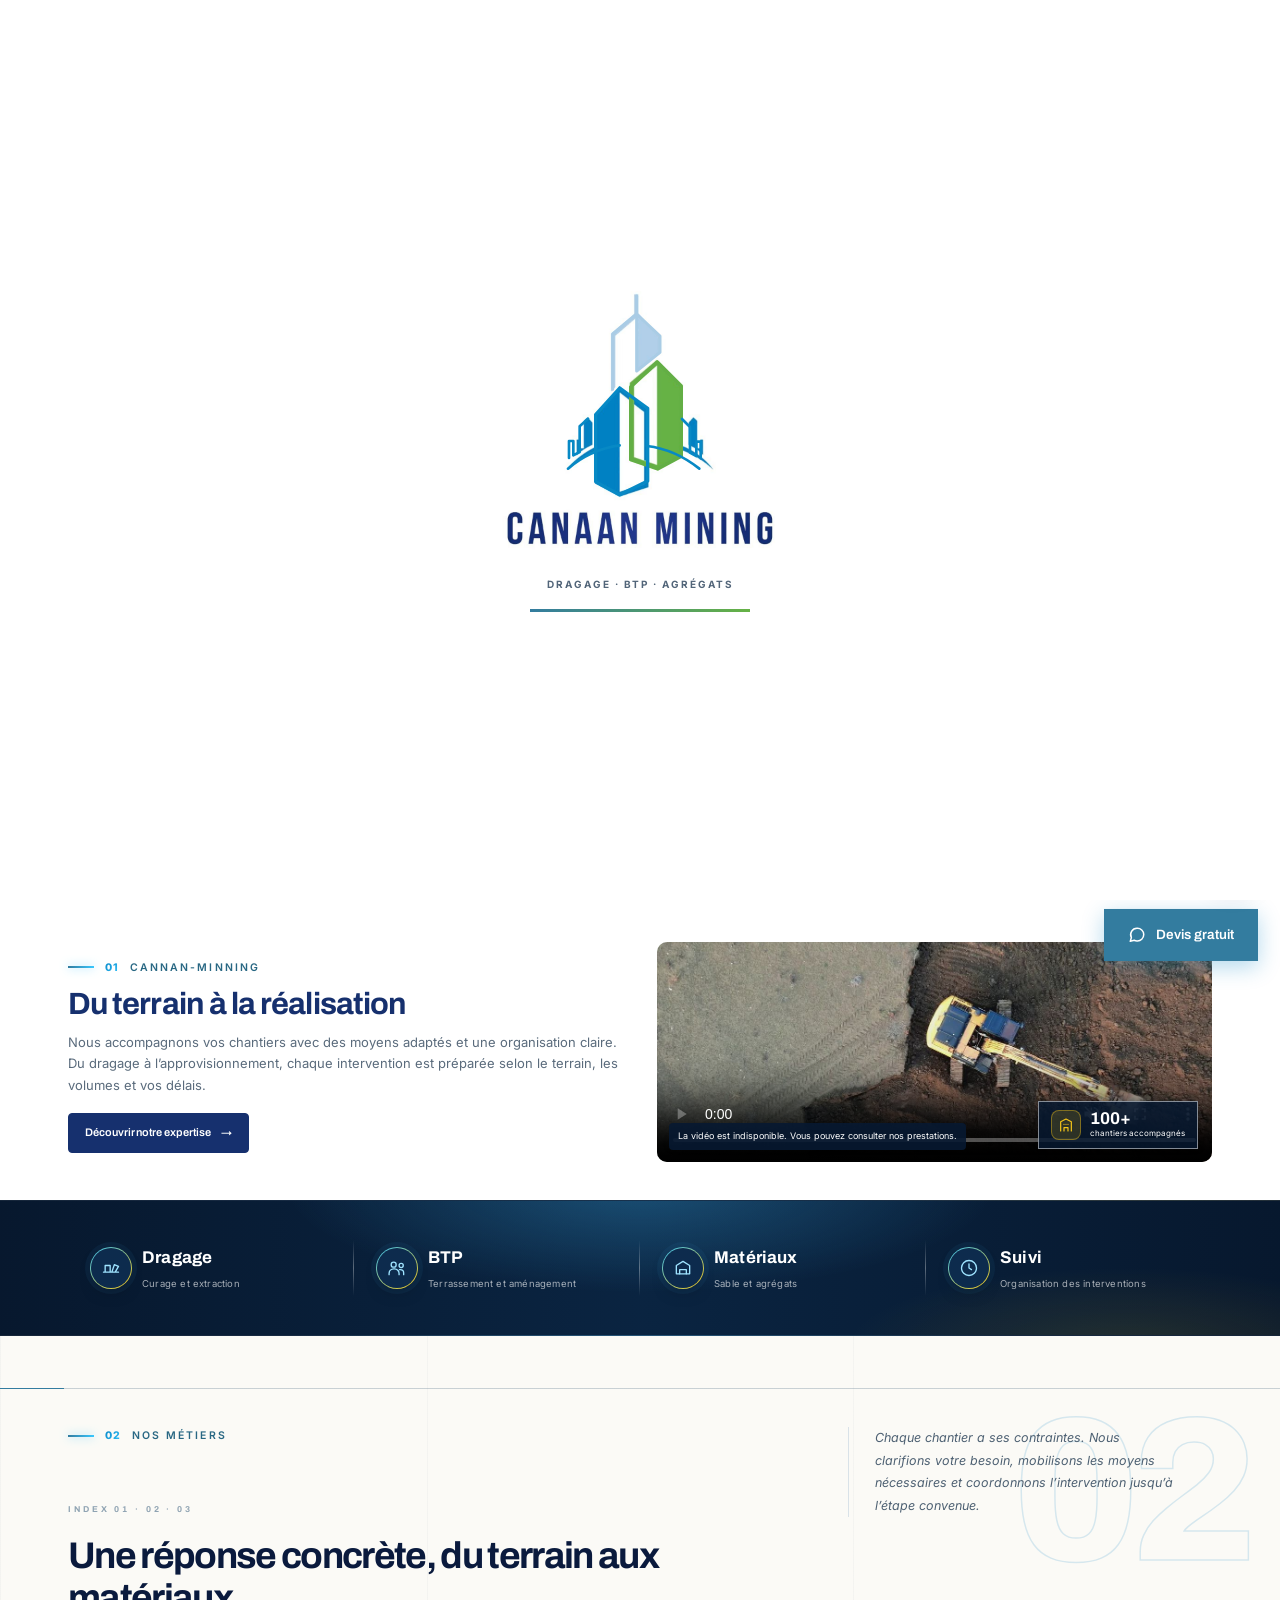
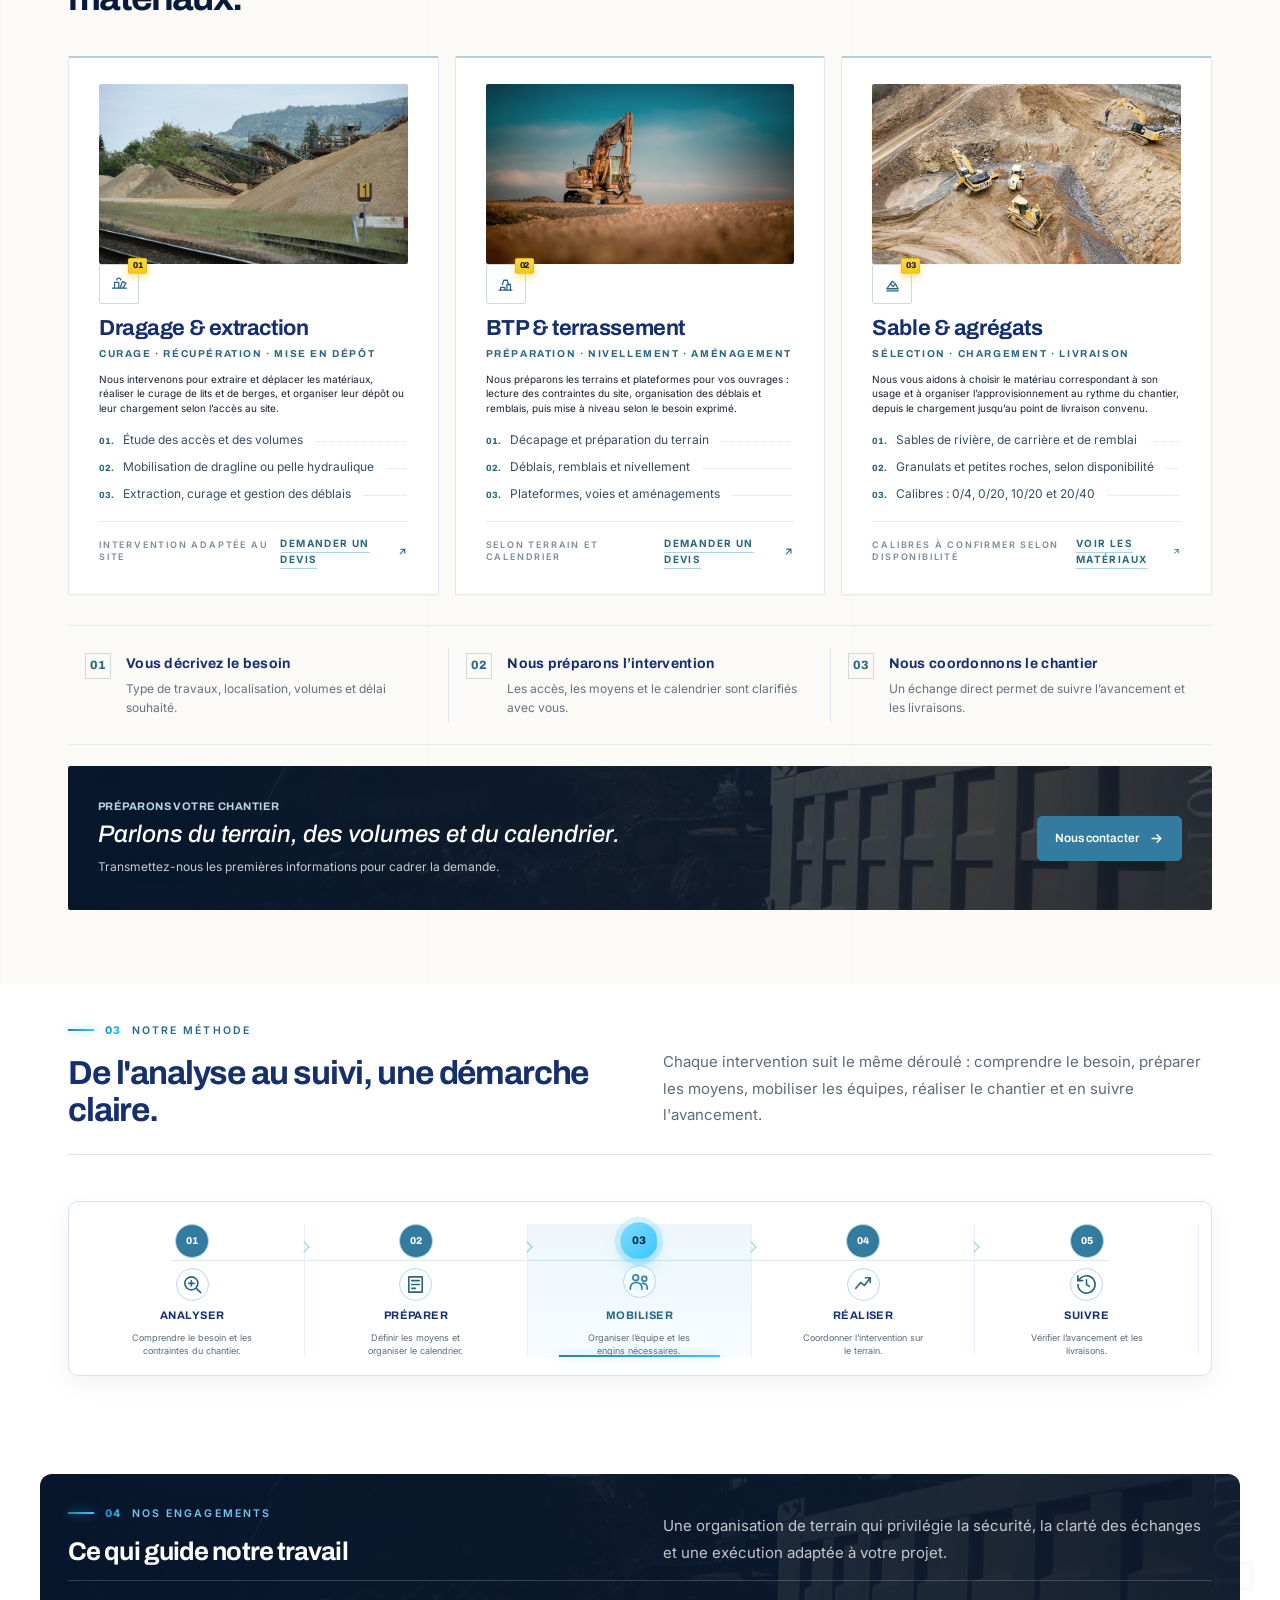
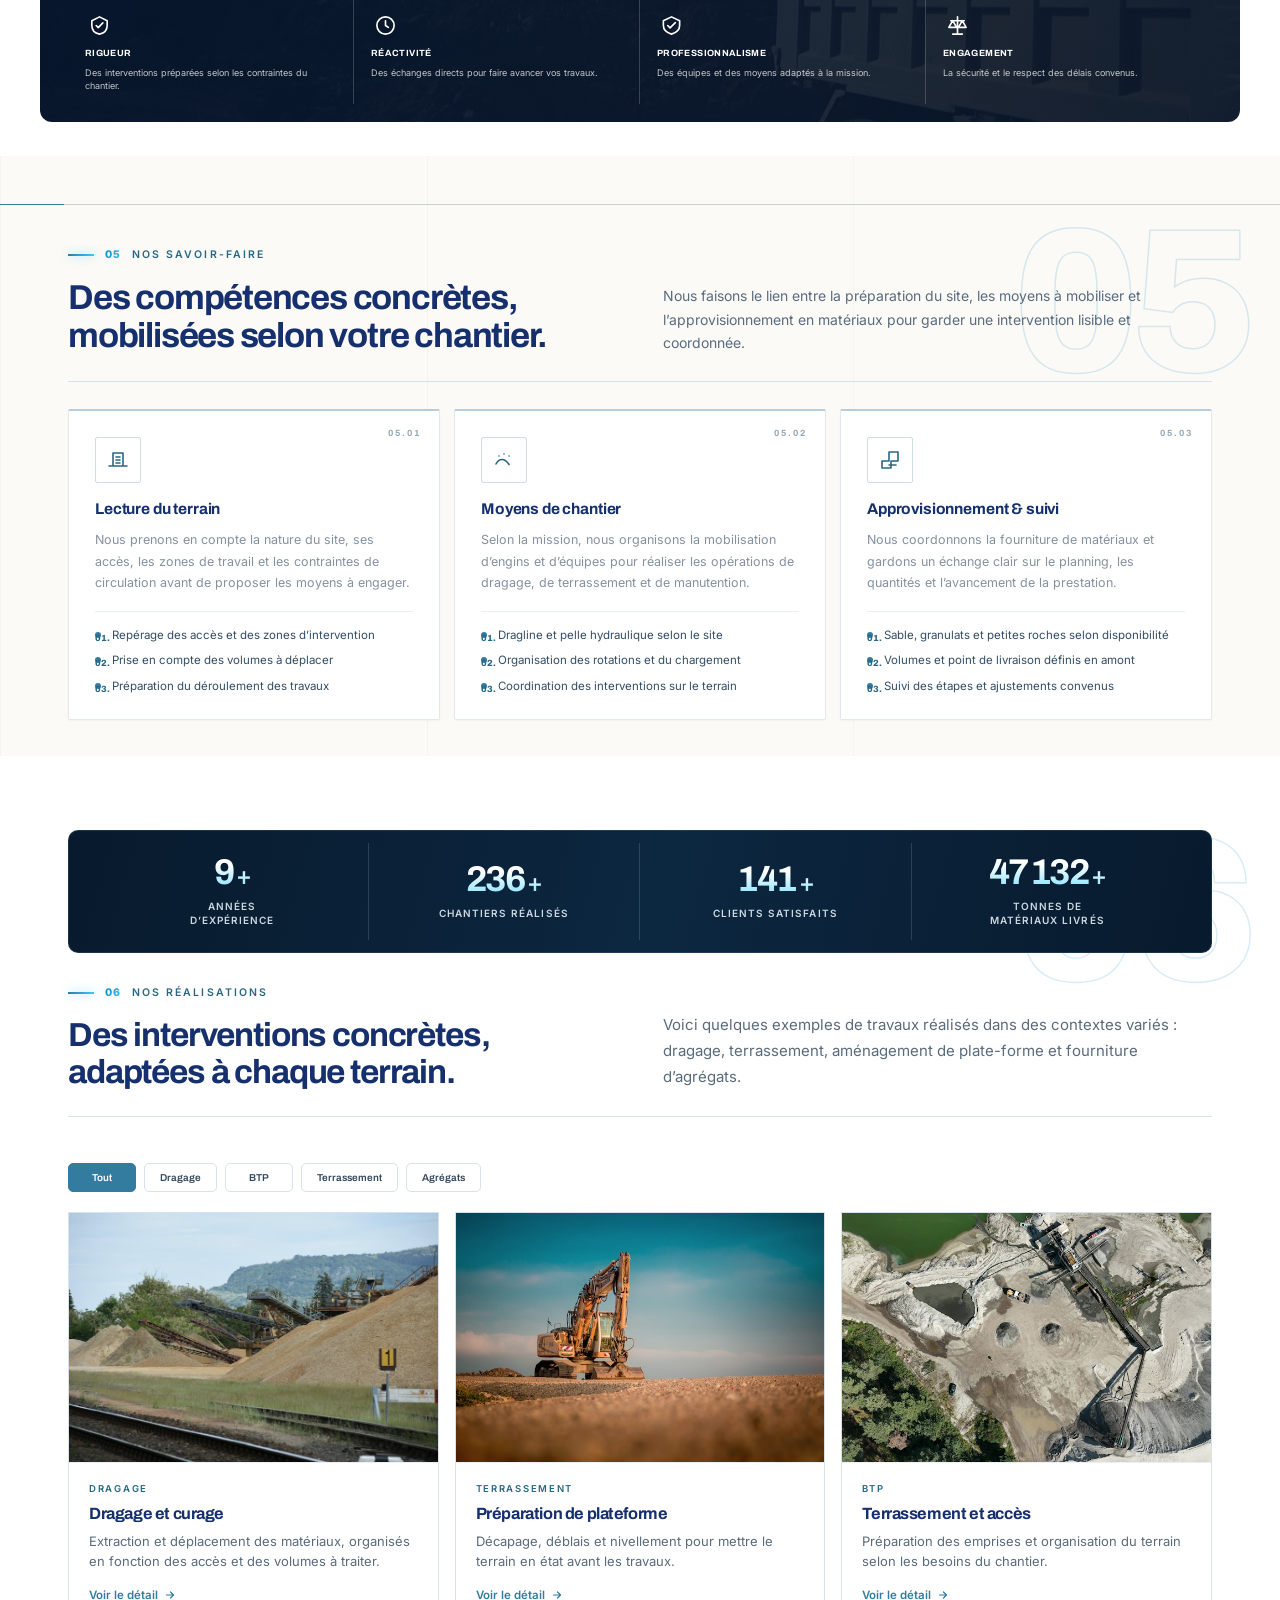
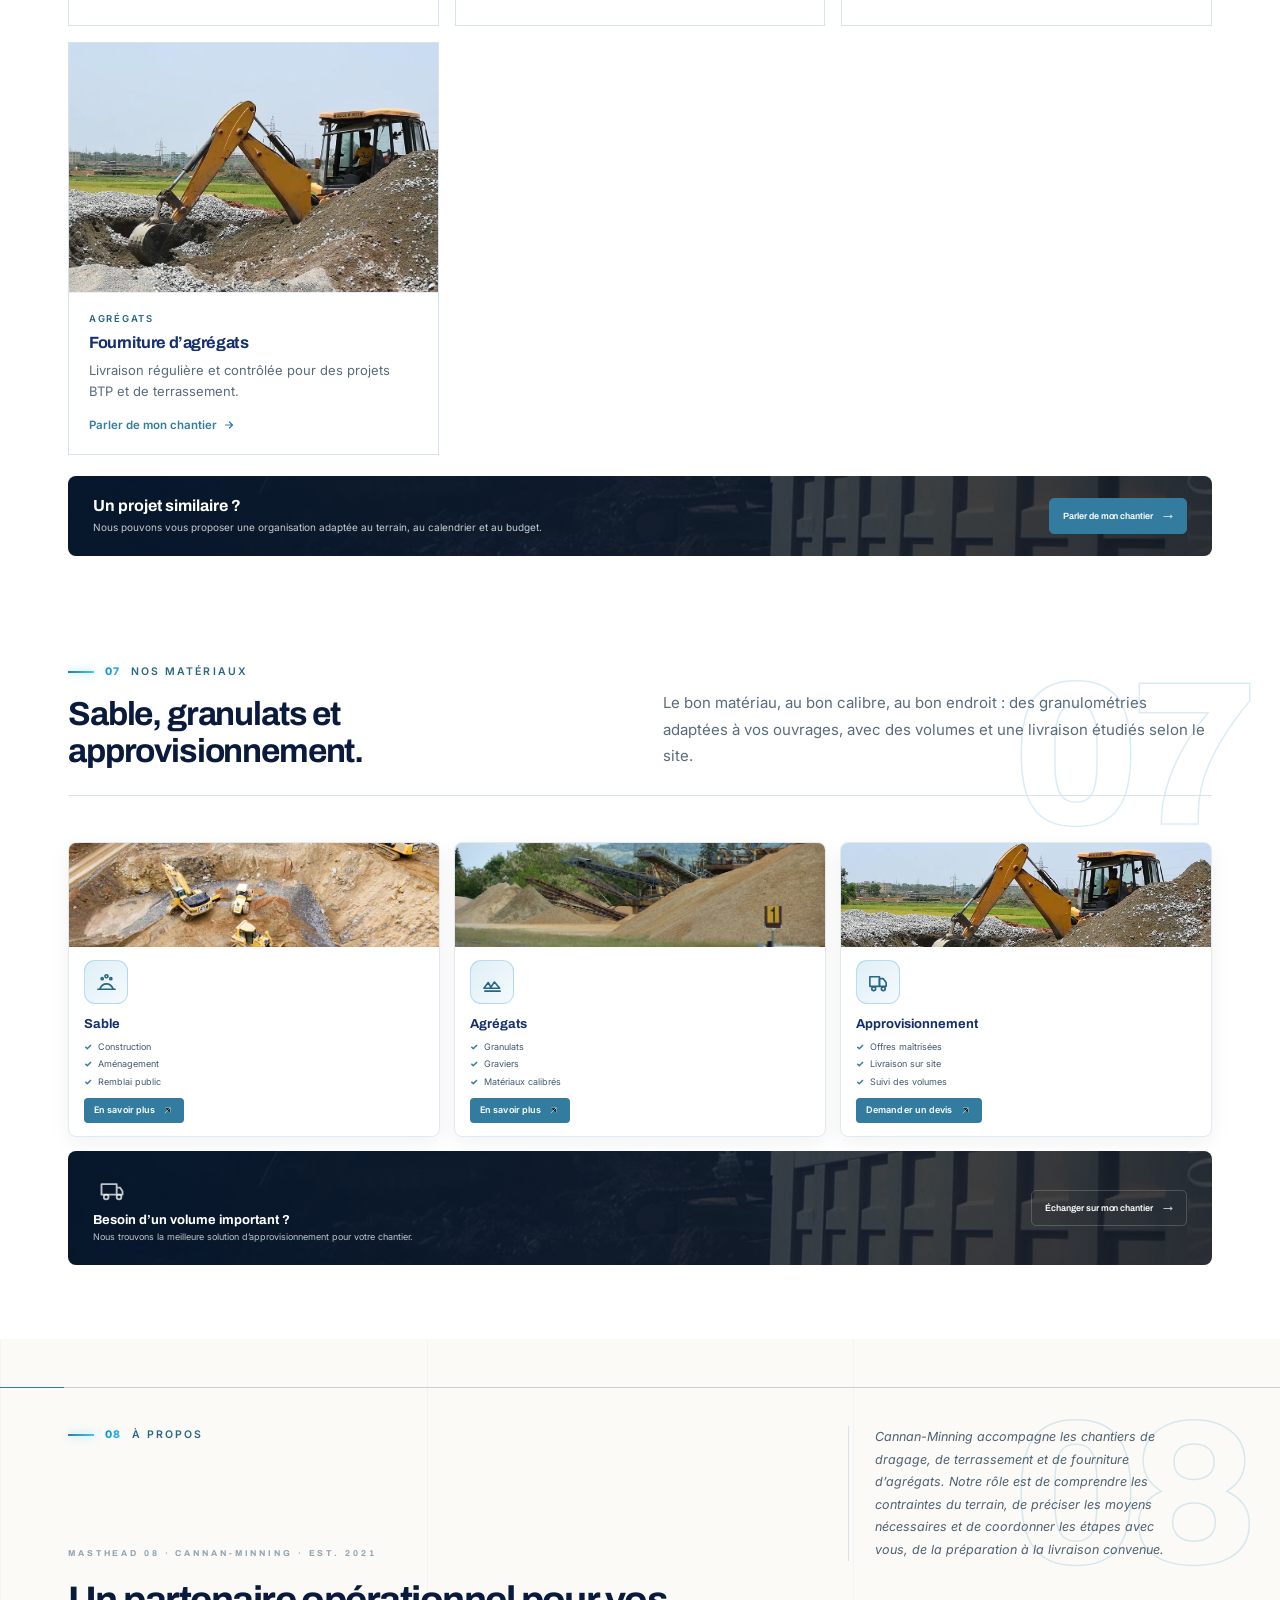
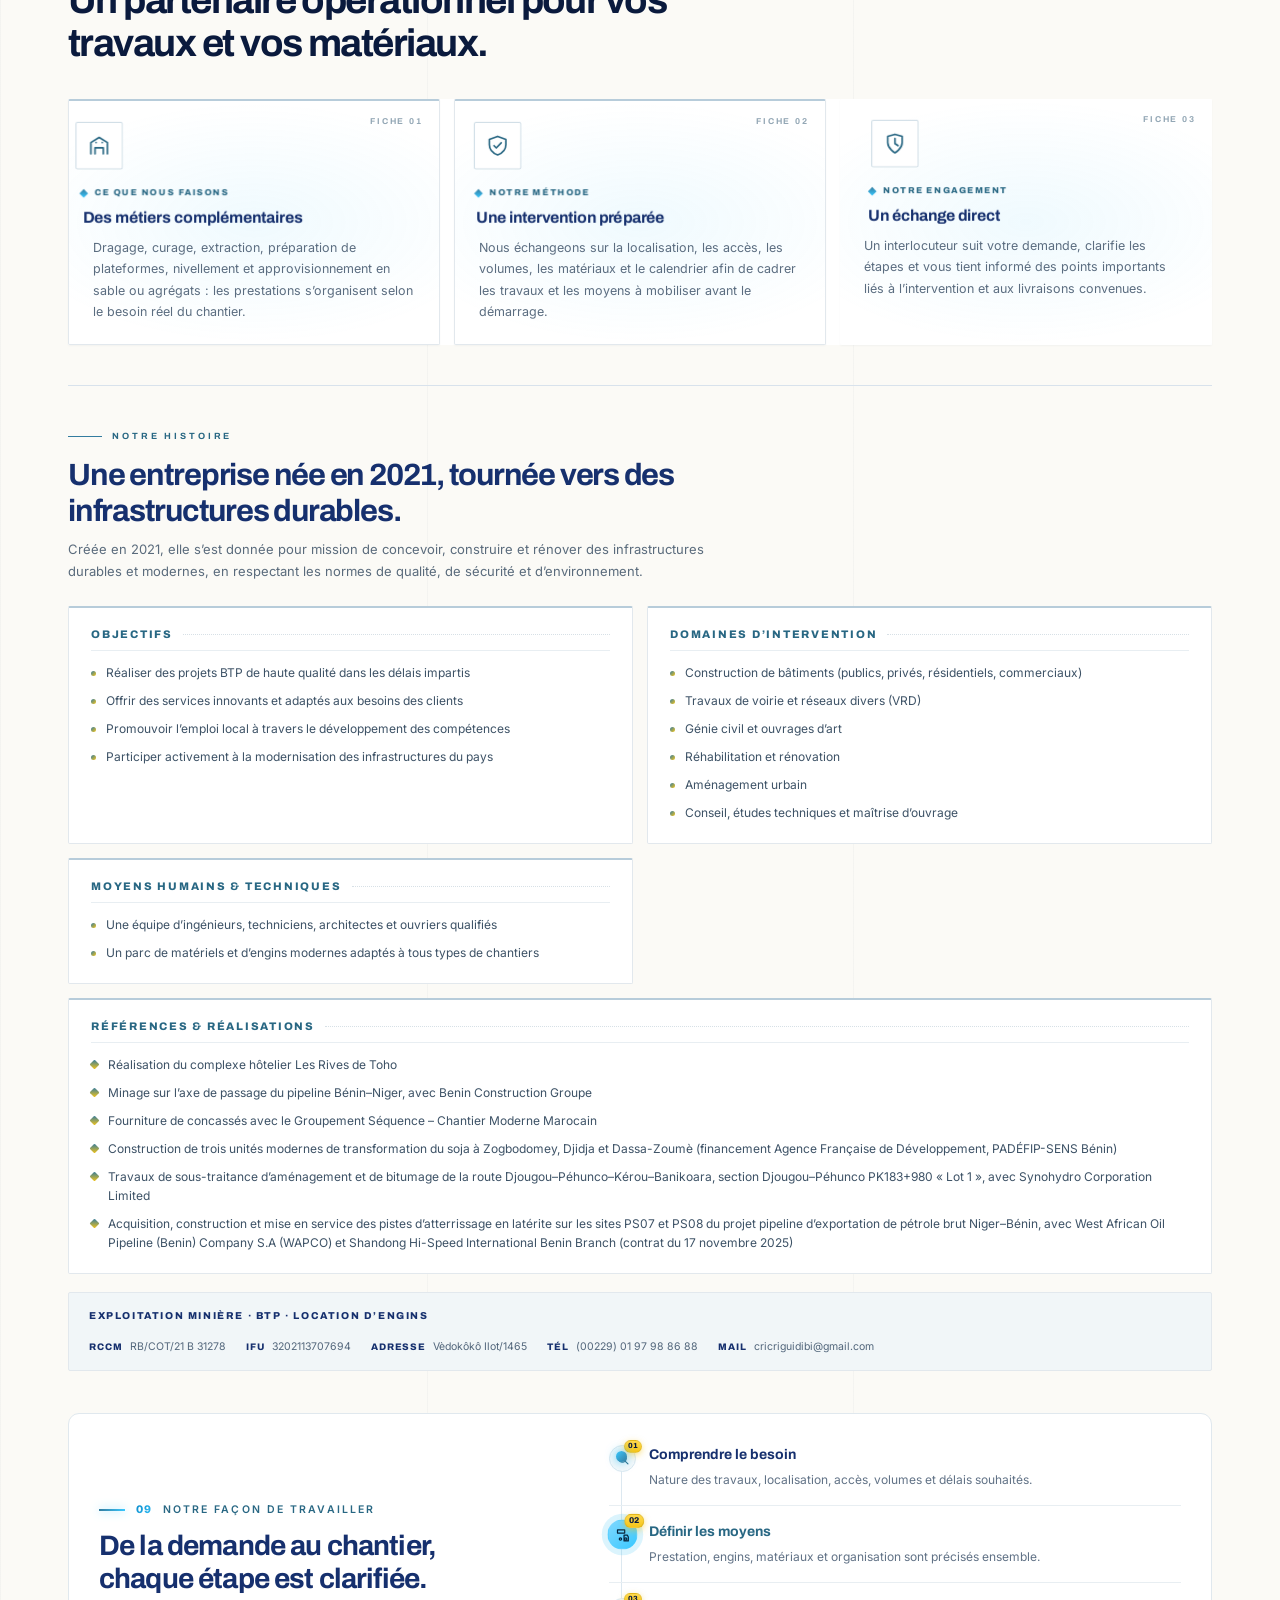
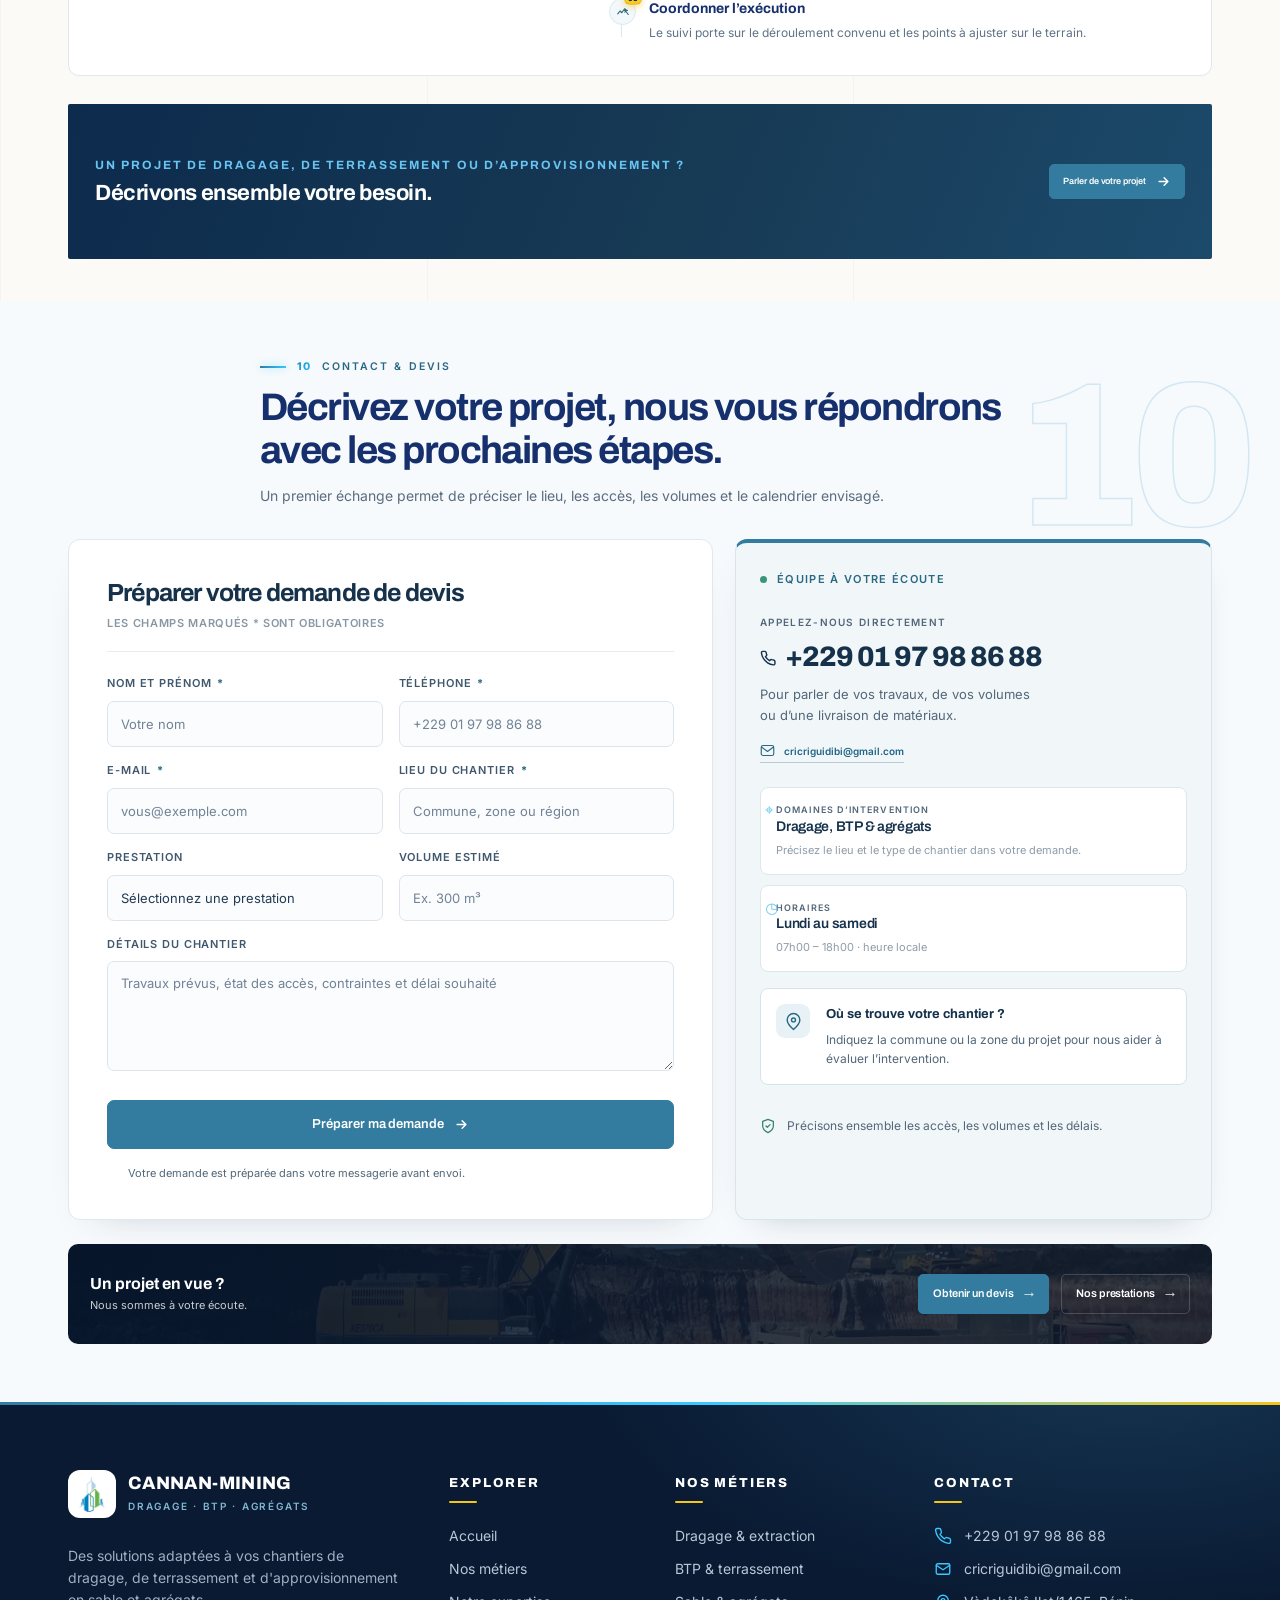
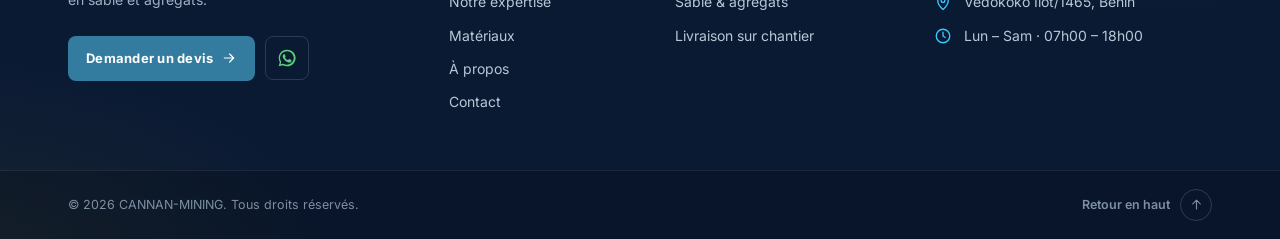
==== commit b983bb23: "Refonte du footer, du menu mobile et correctifs responsive - Footer : nouveau design bleu nuit en 4 " ====
--- a/index.html
+++ b/index.html
@@ -47,7 +47,7 @@
 
 <link href="https://fonts.googleapis.com/css2?family=Archivo:wght@500;600;700;800&family=Jost:wght@400;500;600&family=Inter:wght@400;500;600;700&display=swap" rel="stylesheet">
 
-<link rel="stylesheet" href="styles.css?v=20261007-1">
+<link rel="stylesheet" href="styles.css?v=20261008-6">
 
 <style>
 /* One-page : état actif de la navigation visible à toutes les largeurs */
@@ -259,9 +259,20 @@
 .page-services .service-row .service-row__body>p{margin-top:12px}
 .page-services .service-row .service-row__body .service-features{margin-top:16px}
 .page-services .service-row .service-row__body .svc-f{margin-top:18px}
+@media(max-width:1100px) and (min-width:901px){
+  .page-services .service-row{padding:20px 20px}
+  .page-services .service-row__image{height:160px}
+}
 @media(max-width:900px){
   .page-services .service-list{flex-direction:column}
-  .page-services .service-row__image{height:210px}
+  .page-services .service-row{flex:0 0 auto;padding:0;overflow:hidden}
+  .page-services .service-row__image{height:210px;border-radius:0}
+  .page-services .service-row .service-row__body{padding:18px 20px 20px}
+}
+@media(min-width:600px) and (max-width:900px){
+  .page-services .service-row{flex-direction:row}
+  .page-services .service-row__image{width:40%;height:auto;min-height:100%;align-self:stretch}
+  .page-services .service-row .service-row__body{flex:1 1 0}
 }
 
 /* ===== NOTRE MÉTHODE : flux animé (signal + allumage en cascade) ===== */
@@ -603,8 +614,7 @@
 <section class="hero has-video" id="top">
 
   <div class="hero-media" aria-hidden="true">
-    <!-- Pexels: "Excavator Loading Dump Truck in Open-Pit Mine" (35650013), Pexels License -->
-    <video class="hero-video" autoplay muted loop playsinline preload="metadata" poster="img/hero-truck-poster.jpg" tabindex="-1">
+    <video class="hero-video" autoplay muted loop playsinline preload="auto" poster="img/hero-truck-poster.jpg" tabindex="-1">
       <source src="img/hero-4k.mp4" type="video/mp4">
     </video>
 
@@ -1418,37 +1428,52 @@
 
 </main>
 
-<footer class="ft" id="site-footer">
-  <div class="ft-main">
-    <div class="w ft-compact">
-      <section class="ft-compact-brand" aria-label="Cannan-Minning">
-        <a href="#top" class="ft-brand__logo">
-          <span class="br-m"><img src="img/logo-icon.png" alt="" width="64" height="64" decoding="async"></span>
-          <span><strong>CANNAN-MINING</strong><small>DRAGAGE <i>&middot;</i> BTP <i>&middot;</i> AGR&Eacute;GATS</small></span>
-        </a>
-        <p>Des solutions adapt&eacute;es &agrave; vos chantiers de dragage, de BTP et d'approvisionnement en mat&eacute;riaux.</p>
-      </section>
-      <nav class="ft-compact-nav" aria-label="Navigation de pied de page">
-        <h3>Explorer</h3>
-        <div class="ft-compact-links">
-          <a href="#top">Accueil</a>
-          <a href="#services">Nos m&eacute;tiers</a>
-          <a href="#dispositif">Notre expertise</a>
-          <a href="#materiaux">Mat&eacute;riaux</a>
-          <a href="#apropos">&Agrave; propos</a>
-        </div>
-      </nav>
-      <section class="ft-compact-contact">
-        <h3>Parlons de votre projet</h3>
-        <a href="tel:+2290197988688">+229 01 97 98 86 88</a>
-        <a href="mailto:cricriguidibi@gmail.com">cricriguidibi@gmail.com</a>
-        <a class="ft-compact-cta" href="#devis">Demander un devis <svg viewBox="0 0 24 24"><path d="M5 12h14M13 6l6 6-6 6"/></svg></a>
-      </section>
+<footer class="fx" id="site-footer">
+  <div class="w fx-grid">
+    <div class="fx-brand">
+      <a href="#top" class="fx-logo">
+        <img src="img/logo-icon.png" alt="" width="48" height="48" decoding="async">
+        <span><strong>CANNAN-MINING</strong><small>Dragage &middot; BTP &middot; Agr&eacute;gats</small></span>
+      </a>
+      <p>Des solutions adapt&eacute;es &agrave; vos chantiers de dragage, de terrassement et d'approvisionnement en sable et agr&eacute;gats.</p>
+      <div class="fx-actions">
+        <a class="fx-btn" href="#devis">Demander un devis <svg viewBox="0 0 24 24" fill="none" stroke="currentColor" stroke-width="1.8" stroke-linecap="round" stroke-linejoin="round" aria-hidden="true"><path d="M5 12h14M13 6l6 6-6 6"/></svg></a>
+        <a class="fx-wa" href="https://wa.me/2290197988688?text=Bonjour%2C%20je%20souhaite%20discuter%20de%20vos%20services." target="_blank" rel="noopener noreferrer" aria-label="Nous écrire sur WhatsApp"><svg viewBox="0 0 24 24" fill="currentColor" aria-hidden="true"><path d="M12 2a10 10 0 00-8.6 15L2 22l5.2-1.4A10 10 0 1012 2zm0 18.2c-1.5 0-3-.4-4.3-1.2l-.3-.2-3.1.8.8-3-.2-.3A8.2 8.2 0 1112 20.2zm4.5-6.1c-.2-.1-1.5-.7-1.7-.8-.2-.1-.4-.1-.6.1l-.8 1c-.1.2-.3.2-.5.1a6.7 6.7 0 01-3.3-2.9c-.3-.4.3-.4.7-1.4.1-.2 0-.3 0-.4l-.8-1.8c-.2-.5-.4-.4-.6-.4h-.5a1 1 0 00-.7.3 3 3 0 00-.9 2.2 5.2 5.2 0 001.1 2.7 11.8 11.8 0 004.5 4c1.7.7 2.3.8 3.2.6.5-.1 1.5-.6 1.7-1.2.2-.6.2-1.1.2-1.2-.1-.1-.3-.2-.5-.3z"/></svg></a>
+      </div>
+    </div>
+    <nav class="fx-col" aria-label="Navigation de pied de page">
+      <h3>Explorer</h3>
+      <ul>
+        <li><a href="#top">Accueil</a></li>
+        <li><a href="#services">Nos m&eacute;tiers</a></li>
+        <li><a href="#dispositif">Notre expertise</a></li>
+        <li><a href="#materiaux">Mat&eacute;riaux</a></li>
+        <li><a href="#apropos">&Agrave; propos</a></li>
+        <li><a href="#contact">Contact</a></li>
+      </ul>
+    </nav>
+    <div class="fx-col">
+      <h3>Nos m&eacute;tiers</h3>
+      <ul>
+        <li><a href="#services">Dragage &amp; extraction</a></li>
+        <li><a href="#services">BTP &amp; terrassement</a></li>
+        <li><a href="#materiaux">Sable &amp; agr&eacute;gats</a></li>
+        <li><a href="#materiaux">Livraison sur chantier</a></li>
+      </ul>
+    </div>
+    <div class="fx-col fx-contact">
+      <h3>Contact</h3>
+      <ul>
+        <li><svg viewBox="0 0 24 24" fill="none" stroke="currentColor" stroke-width="1.8" stroke-linecap="round" stroke-linejoin="round" aria-hidden="true"><path d="M22 16.9v3a2 2 0 01-2.2 2 19.8 19.8 0 01-8.6-3.1 19.5 19.5 0 01-6-6A19.8 19.8 0 012.1 4.2 2 2 0 014.1 2h3a2 2 0 012 1.7c.1.9.4 1.8.7 2.7a2 2 0 01-.5 2.1L8 9.8a16 16 0 006 6l1.3-1.3a2 2 0 012.1-.4c.9.3 1.8.6 2.7.7a2 2 0 011.7 2z"/></svg><a href="tel:+2290197988688">+229 01 97 98 86 88</a></li>
+        <li><svg viewBox="0 0 24 24" fill="none" stroke="currentColor" stroke-width="1.8" stroke-linecap="round" stroke-linejoin="round" aria-hidden="true"><rect x="3" y="5" width="18" height="14" rx="2"/><path d="M3 7l9 6 9-6"/></svg><a href="mailto:cricriguidibi@gmail.com">cricriguidibi@gmail.com</a></li>
+        <li><svg viewBox="0 0 24 24" fill="none" stroke="currentColor" stroke-width="1.8" stroke-linecap="round" stroke-linejoin="round" aria-hidden="true"><path d="M12 22s7-6.1 7-12a7 7 0 10-14 0c0 5.9 7 12 7 12z"/><circle cx="12" cy="10" r="2.5"/></svg><span>V&egrave;dok&ocirc;k&ocirc; Ilot/1465, B&eacute;nin</span></li>
+        <li><svg viewBox="0 0 24 24" fill="none" stroke="currentColor" stroke-width="1.8" stroke-linecap="round" stroke-linejoin="round" aria-hidden="true"><circle cx="12" cy="12" r="9"/><path d="M12 7v5l3 2"/></svg><span>Lun &ndash; Sam &middot; 07h00 &ndash; 18h00</span></li>
+      </ul>
     </div>
   </div>
-  <div class="ft-bottom"><div class="w ft-bottom__inner">
+  <div class="fx-bottom"><div class="w fx-bottom__in">
     <span>&copy; <span id="yr"></span> CANNAN-MINING. Tous droits r&eacute;serv&eacute;s.</span>
-    <a class="ft-top" href="#top"><span aria-hidden="true"><svg width="16" height="16" viewBox="0 0 24 24" fill="none" stroke="currentColor" stroke-width="2.4" stroke-linecap="round" stroke-linejoin="round"><path d="M12 19V5M6 11l6-6 6 6"/></svg></span> Retour en haut</a>
+    <a class="fx-top" href="#top">Retour en haut <span><svg viewBox="0 0 24 24" fill="none" stroke="currentColor" stroke-width="1.8" stroke-linecap="round" stroke-linejoin="round" aria-hidden="true"><path d="M12 19V5M6 11l6-6 6 6"/></svg></span></a>
   </div></div>
 </footer>
 <nav class="sdots" id="sdots" aria-label="Progression dans la page">
@@ -1461,7 +1486,7 @@
 </nav>
 <a href="#devis" class="fab" id="fab"><svg width="18" height="18" viewBox="0 0 24 24" fill="none" stroke="currentColor" stroke-width="2" stroke-linecap="round" stroke-linejoin="round"><path d="M21 11.5a8.4 8.4 0 01-9 8.4 8.5 8.5 0 01-3.8-.9L3 20.5l1.5-5.1A8.4 8.4 0 0112 3.1a8.4 8.4 0 019 8.4z"/></svg><span>Devis gratuit</span></a>
 <a class="wa" href="https://wa.me/2290197988688?text=Bonjour%2C%20je%20souhaite%20discuter%20de%20vos%20services." target="_blank" rel="noopener noreferrer" aria-label="Discuter directement avec Cannan-Minning sur WhatsApp"><svg viewBox="0 0 24 24" fill="currentColor" aria-hidden="true"><path d="M12 2a10 10 0 00-8.6 15L2 22l5.2-1.4A10 10 0 1012 2zm5.3 14c-.2.6-1.2 1.2-1.7 1.2-.5.1-1 .1-1.7-.1-.4-.1-.9-.3-1.5-.6-2.6-1.1-4.3-3.9-4.4-4.1-.1-.2-1-1.4-.9-2.6s.6-1.8.9-2.1c.2-.2.5-.3.7-.3h.5c.2 0 .4 0 .6.5l.8 2c.1.2.1.4 0 .5l-.4.5-.3.3c-.1.1-.2.3 0 .5.1.3.6 1.1 1.4 1.8 1 .9 1.8 1.1 2 1.2.3.1.4.1.5-.1l.7-.8c.2-.2.3-.2.5-.1l1.9.9c.2.1.4.2.4.3.1.2.1.7-.1 1.2z"/></svg></a>
-<script src="site.js?v=20261007-1"></script>
+<script src="site.js?v=20261008-6"></script>
 
 <!-- One-page : état actif de la navigation synchronisé avec la section affichée -->
 <script>
--- a/styles.css
+++ b/styles.css
@@ -3321,3 +3321,118 @@
   .expertise-stat__value{font-size:clamp(1.7rem,7vw,2.15rem)}
   .expertise-stat__label{margin-top:7px;font-size:9px;letter-spacing:.075em}
 }
+
+/* ===== FOOTER (refonte) ===== */
+.fx{position:relative;overflow:hidden;color:#b9c7d6;background:#0a1a33;background-image:radial-gradient(900px 420px at 88% -10%,rgba(51,124,159,.28),transparent 60%),radial-gradient(700px 380px at -5% 110%,rgba(245,197,24,.07),transparent 60%);font-size:14px;line-height:1.6}
+.fx::before{content:"";position:absolute;top:0;left:0;right:0;height:3px;background:linear-gradient(90deg,var(--azur) 0%,#39c8ff 55%,#f5c518 100%)}
+.fx a{color:inherit;text-decoration:none}
+.fx nav.fx-col{display:block;position:static}
+.fx .fx-col li a{display:inline;padding:0;font-size:inherit;letter-spacing:normal;text-transform:none;font-weight:inherit;background:none;height:auto}
+.fx .fx-col li a::before,.fx .fx-col li a::after{content:none}
+.fx-grid{display:grid;grid-template-columns:minmax(0,1.5fr) minmax(0,.8fr) minmax(0,.95fr) minmax(0,1.25fr);gap:48px;padding-top:68px;padding-bottom:56px}
+.fx-logo{display:inline-flex;align-items:center;gap:12px}
+.fx-logo img{width:48px;height:48px;object-fit:contain;padding:6px;border-radius:12px;background:#fff}
+.fx-logo strong{display:block;color:#fff;font-family:'Archivo',sans-serif;font-size:18px;font-weight:800;letter-spacing:.02em;line-height:1.1}
+.fx-logo small{display:block;margin-top:4px;color:#7fb7d2;font-size:10px;font-weight:600;letter-spacing:.18em;text-transform:uppercase}
+.fx-brand p{max-width:340px;margin:20px 0 0;color:#9fb0c2}
+.fx-actions{display:flex;align-items:center;gap:10px;margin-top:24px}
+.fx-btn{display:inline-flex;align-items:center;gap:8px;padding:12px 18px;border-radius:8px;background:var(--azur);color:#fff!important;font-size:13px;font-weight:700;letter-spacing:.02em;transition:background .25s,transform .25s}
+.fx-btn svg{width:16px;height:16px;transition:transform .25s}
+.fx-btn:hover{background:#3d93bb;transform:translateY(-2px)}
+.fx-btn:hover svg{transform:translateX(3px)}
+.fx-wa{display:grid;place-items:center;width:44px;height:44px;border:1px solid rgba(255,255,255,.14);border-radius:8px;color:#5bd27a!important;transition:background .25s,border-color .25s}
+.fx-wa svg{width:20px;height:20px}
+.fx-wa:hover{background:rgba(91,210,122,.12);border-color:rgba(91,210,122,.5)}
+.fx-col h3{position:relative;margin:6px 0 22px;padding-bottom:12px;color:#fff;font-family:'Archivo',sans-serif;font-size:13px;font-weight:800;letter-spacing:.14em;text-transform:uppercase}
+.fx-col h3::after{content:"";position:absolute;left:0;bottom:0;width:28px;height:2px;border-radius:2px;background:#f5c518}
+.fx-col ul{display:grid;gap:11px;margin:0;padding:0;list-style:none}
+.fx-col li a{position:relative;transition:color .2s,padding .2s}
+.fx .fx-col:not(.fx-contact) li a{display:inline-block;transition:color .2s,transform .2s}
+.fx .fx-col:not(.fx-contact) li a:hover{color:#fff;transform:translateX(5px)}
+.fx-contact li{display:flex;align-items:flex-start;gap:12px;min-width:0}
+.fx-contact li svg{flex:none;width:18px;height:18px;margin-top:2px;color:#39c8ff}
+.fx-contact li a,.fx-contact li span{min-width:0;overflow-wrap:anywhere}
+.fx-contact li a:hover{color:#fff}
+.fx-bottom{border-top:1px solid rgba(255,255,255,.08);background:rgba(0,0,0,.18)}
+.fx-bottom__in{display:flex;align-items:center;justify-content:space-between;gap:16px;padding-top:18px;padding-bottom:18px;color:#7d8fa3;font-size:12.5px}
+.fx-top{display:inline-flex;align-items:center;gap:10px;color:#b9c7d6;font-weight:600;transition:color .2s}
+.fx-top span{display:grid;place-items:center;width:32px;height:32px;border:1px solid rgba(255,255,255,.16);border-radius:50%;transition:background .25s,border-color .25s,transform .25s}
+.fx-top svg{width:15px;height:15px}
+.fx-top:hover{color:#fff}
+.fx-top:hover span{background:var(--azur);border-color:var(--azur);transform:translateY(-2px)}
+.fx a:focus-visible{outline:2px solid #39c8ff;outline-offset:3px;border-radius:4px}
+
+@media (max-width:1024px){
+  .fx-grid{grid-template-columns:repeat(3,minmax(0,1fr));gap:40px 32px;padding-top:56px}
+  .fx-brand{grid-column:1 / -1;display:grid;grid-template-columns:minmax(0,1fr) auto;align-items:end;gap:8px 32px;padding-bottom:32px;border-bottom:1px solid rgba(255,255,255,.08)}
+  .fx-brand p{grid-column:1;max-width:520px}
+  .fx-logo{grid-column:1}
+  .fx-actions{grid-column:2;grid-row:1 / span 2;margin:0}
+  .fx-bottom__in{flex-direction:column-reverse;align-items:center;text-align:center;gap:12px;padding-bottom:96px}
+}
+@media (max-width:720px){
+  .fx{font-size:14.5px}
+  .fx-grid{grid-template-columns:1fr 1fr;gap:34px 24px;padding-top:48px;padding-bottom:40px}
+  .fx-brand{display:block;padding-bottom:28px}
+  .fx-actions{margin-top:20px}
+  .fx-contact{grid-column:1 / -1}
+  .fx-col h3{margin-bottom:16px}
+  .fx-bottom__in{padding-bottom:150px}
+}
+@media (max-width:340px){
+  .fx-grid{grid-template-columns:1fr}
+  .fx-btn{flex:1;justify-content:center}
+}
+
+/* ===== MENU MOBILE (refonte) : bouton burger + panneau latéral ===== */
+.hd .bk,.hd:not(.st) .bk{position:relative;display:grid;place-items:center;width:46px;height:46px;padding:0;border:1px solid rgba(255,255,255,.28);border-radius:12px;background:rgba(255,255,255,.1);color:#fff;-webkit-backdrop-filter:blur(8px);backdrop-filter:blur(8px);cursor:pointer;transition:background .3s,border-color .3s,transform .3s var(--e),box-shadow .3s}
+.hd.st .bk,.hd.st:not(.x) .bk{border:1px solid transparent;background:var(--navy);color:#fff;box-shadow:0 8px 18px -10px rgba(22,48,110,.7)}
+.hd .bk:hover{transform:translateY(-1px);border-color:rgba(255,255,255,.5)}
+.hd.st .bk:hover{background:var(--azur)}
+.hd .bk:focus-visible{outline:2px solid #39c8ff;outline-offset:3px}
+.hd .bk i,.hd:not(.st) .bk i,.hd.st .bk i{position:relative;display:block;width:22px;height:2px;border-radius:2px;background:linear-gradient(currentColor,currentColor) right center/14px 100% no-repeat;transition:background-size .3s var(--e)}
+.hd .bk i::before,.hd .bk i::after,.hd:not(.st) .bk i::before,.hd:not(.st) .bk i::after,.hd.st .bk i::before,.hd.st .bk i::after{content:"";position:absolute;left:0;width:22px;height:2px;border-radius:2px;background:currentColor;transform:none;transition:top .3s var(--e),transform .3s var(--e)}
+.hd .bk i::before{top:-7px}
+.hd .bk i::after{top:7px}
+.hd .bk:hover i{background-size:22px 100%}
+
+html.mp-lock,html.mp-lock body{overflow:hidden}
+/* Bouton : passage en croix */
+.hd .bk.x i,.hd:not(.st) .bk.x i,.hd.st .bk.x i{background-size:0 100%}
+.hd .bk.x i::before,.hd:not(.st) .bk.x i::before,.hd.st .bk.x i::before{top:0;transform:rotate(45deg)}
+.hd .bk.x i::after,.hd:not(.st) .bk.x i::after,.hd.st .bk.x i::after{top:0;transform:rotate(-45deg)}
+.hd.mp-open .bk{background:var(--azur)!important}
+/* Carte déroulante */
+body>.mn.mp{position:fixed;inset:0;z-index:99;display:block;max-height:none;margin:0;padding:0;overflow:visible;border:0;background:none;box-shadow:none;visibility:hidden;pointer-events:none;transition:visibility 0s linear .35s}
+body>.mn.mp.on{visibility:visible;pointer-events:auto;transition:none}
+.mn.mp .mp-bd{position:absolute;inset:0;background:rgba(10,26,51,.4);opacity:0;transition:opacity .3s ease}
+.mn.mp.on .mp-bd{opacity:1}
+body>.mn.mp>.mp-card{position:absolute;top:calc(var(--mp-top,86px) + 10px);left:16px;right:16px;display:block;width:auto;max-width:560px;max-height:calc(100dvh - var(--mp-top,86px) - 26px);margin:0 0 0 auto;padding:10px;overflow-y:auto;overscroll-behavior:contain;border:1px solid #e3eaf0;border-radius:18px;background:#fff;box-shadow:0 30px 60px -20px rgba(10,26,51,.45),0 2px 6px rgba(10,26,51,.06);opacity:0;transform:translateY(-10px) scale(.98);transform-origin:top right;transition:opacity .25s ease,transform .35s var(--e)}
+body>.mn.mp.on>.mp-card{opacity:1;transform:none}
+.mn.mp a.mp-l{display:flex;align-items:center;gap:14px;margin:0;padding:11px 12px;border:0;border-radius:12px;background:none;color:var(--navy);font-family:'Archivo',sans-serif;font-size:16px;font-weight:700;letter-spacing:0;line-height:1.2;text-transform:none;opacity:0;transform:translateY(-4px);transition:opacity .3s ease var(--d,0ms),transform .35s var(--e) var(--d,0ms),background .2s,color .2s}
+.mn.mp.on a.mp-l{opacity:1;transform:none}
+.mn.mp a.mp-l+a.mp-l{margin-top:2px}
+.mp-l .mp-i{display:grid;flex:none;place-items:center;width:38px;height:38px;border-radius:10px;background:#eef5f9;color:var(--azur-d);transition:background .2s,color .2s}
+.mp-l .mp-i svg{width:19px;height:19px}
+.mp-l .mp-t{flex:1}
+.mp-l>svg{flex:none;width:18px;height:18px;color:#a9b8c6;transition:transform .25s var(--e),color .2s}
+.mn.mp a.mp-l:hover,.mn.mp a.mp-l.on{background:#f3f8fb;color:var(--azur-d)}
+.mn.mp a.mp-l:hover .mp-i,.mn.mp a.mp-l.on .mp-i{background:var(--azur);color:#fff}
+.mn.mp a.mp-l:hover>svg,.mn.mp a.mp-l.on>svg{color:var(--azur);transform:translateX(3px)}
+.mn.mp a.mp-l:focus-visible,.mn.mp a.mp-cta:focus-visible{outline:2px solid var(--azur);outline-offset:2px}
+.mn.mp a.mp-cta{display:flex;align-items:center;justify-content:center;gap:10px;width:100%;min-height:52px;margin:10px 0 0;padding:0 18px;border:0;border-radius:12px;background:var(--navy);color:#fff;font-family:'Archivo',sans-serif;font-size:15px;font-weight:700;letter-spacing:.01em;text-transform:none;transition:background .25s}
+.mn.mp a.mp-cta svg{width:18px;height:18px;transition:transform .25s var(--e)}
+.mn.mp a.mp-cta:hover{background:var(--azur)}
+.mn.mp a.mp-cta:hover svg{transform:translateX(4px)}
+.mp-ft{display:flex;flex-wrap:wrap;align-items:center;justify-content:space-between;gap:8px 16px;margin:10px 0 0;padding:12px 8px 4px;border-top:1px solid #edf1f5;color:#5b6d80;font-size:13px}
+.mn.mp .mp-ft a,.mp-ft span{display:flex;align-items:center;gap:8px;padding:0;border:0;background:none;color:#5b6d80;font-size:13px;font-weight:600;text-transform:none;letter-spacing:0}
+.mn.mp .mp-ft a:hover{color:var(--azur-d)}
+.mp-ft svg{width:16px;height:16px;color:var(--azur)}
+@media (max-width:480px){
+  body>.mn.mp>.mp-card{left:12px;right:12px;padding:8px}
+  .mn.mp a.mp-l{padding:10px;font-size:15.5px}
+}
+@media (prefers-reduced-motion:reduce){
+  body>.mn.mp>.mp-card,.mn.mp a.mp-l,.mn.mp .mp-bd{transition:none}
+}
+@media (min-width:1200px){.hd .bk,.hd:not(.st) .bk{display:none}body>.mn.mp{display:none}}
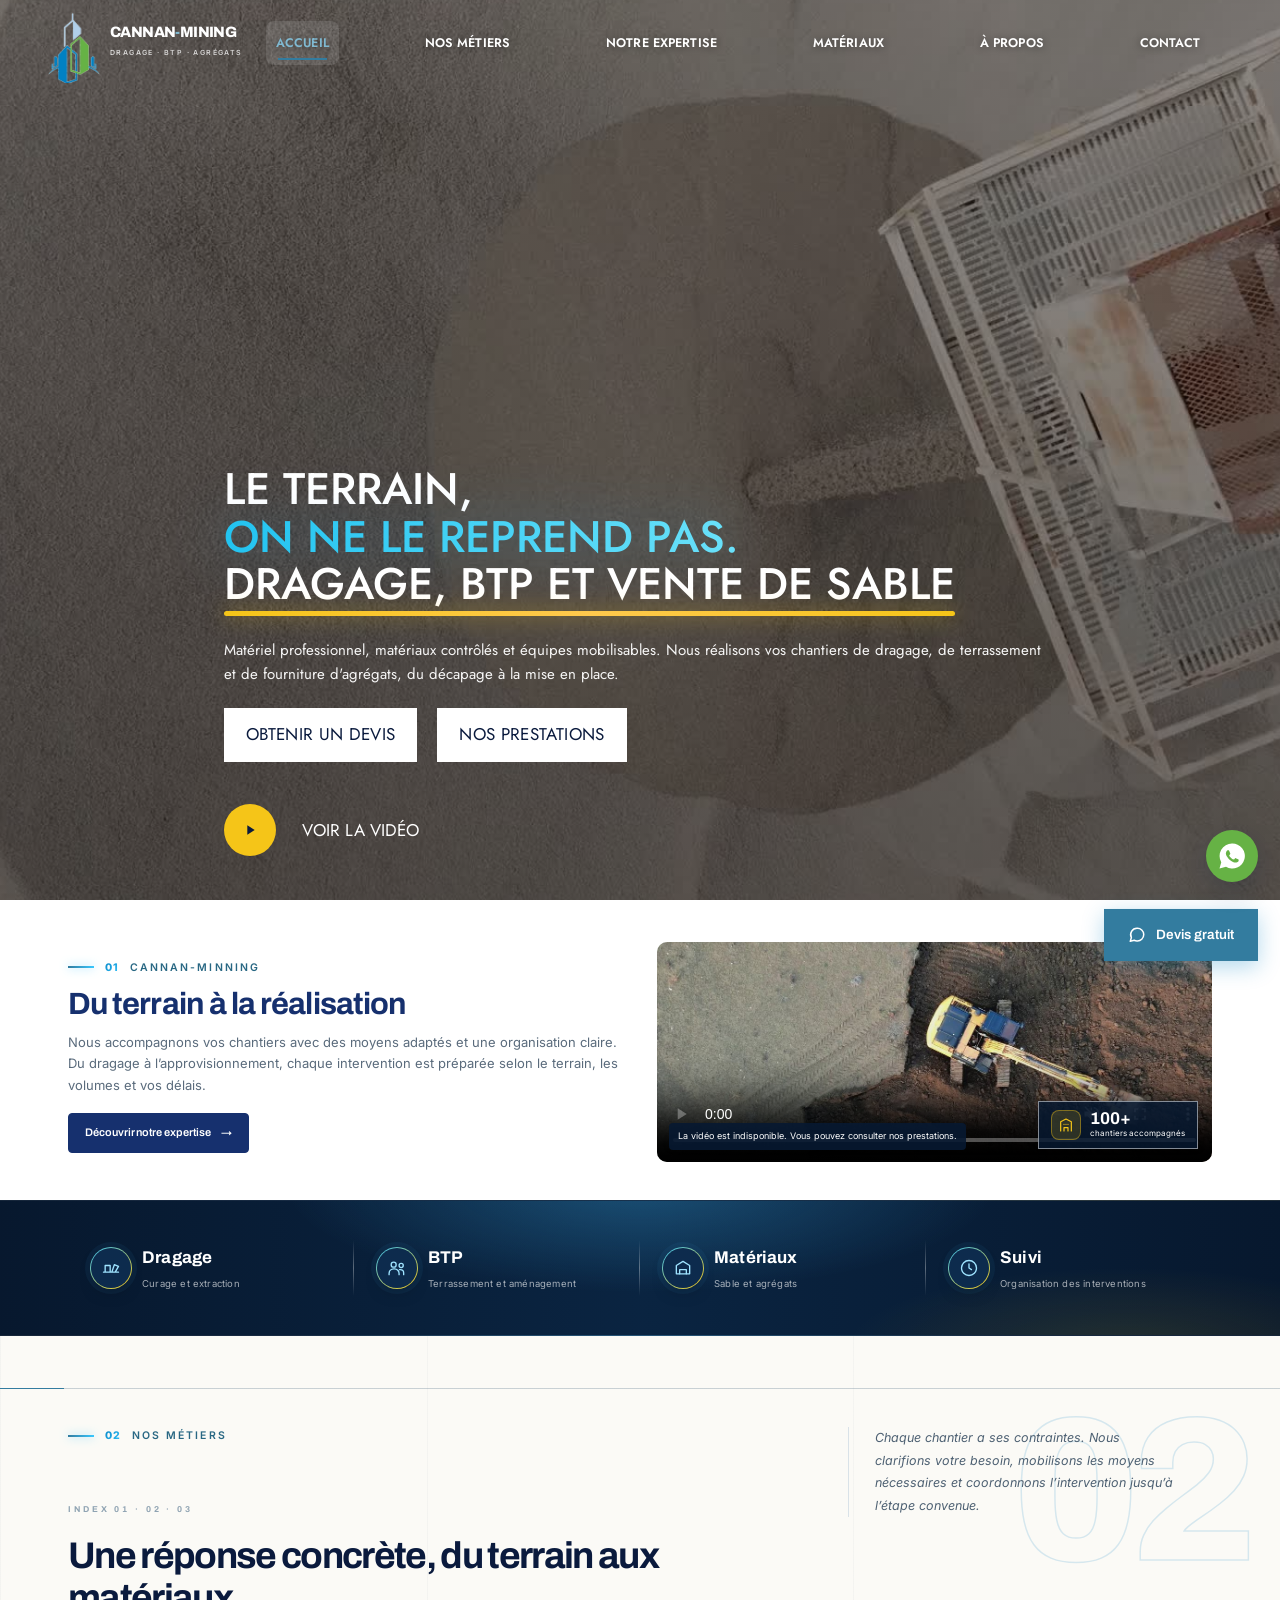
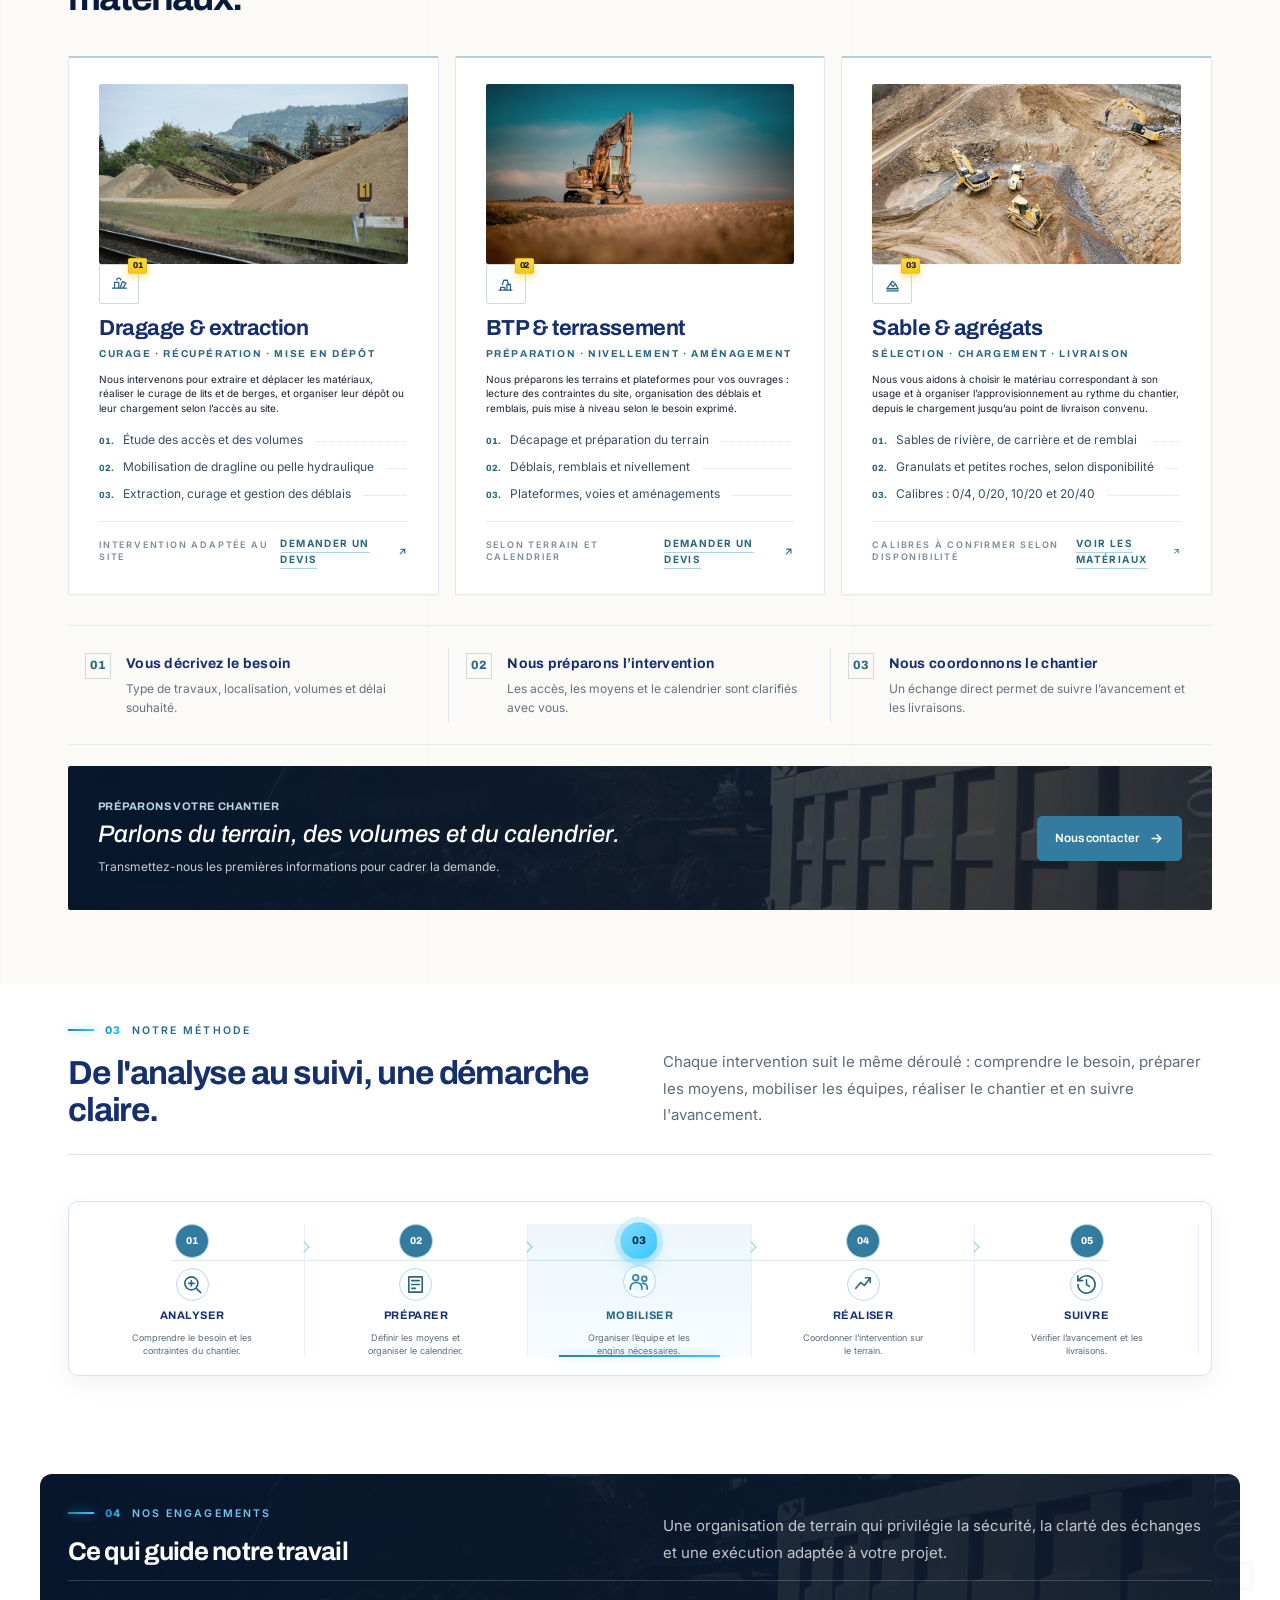
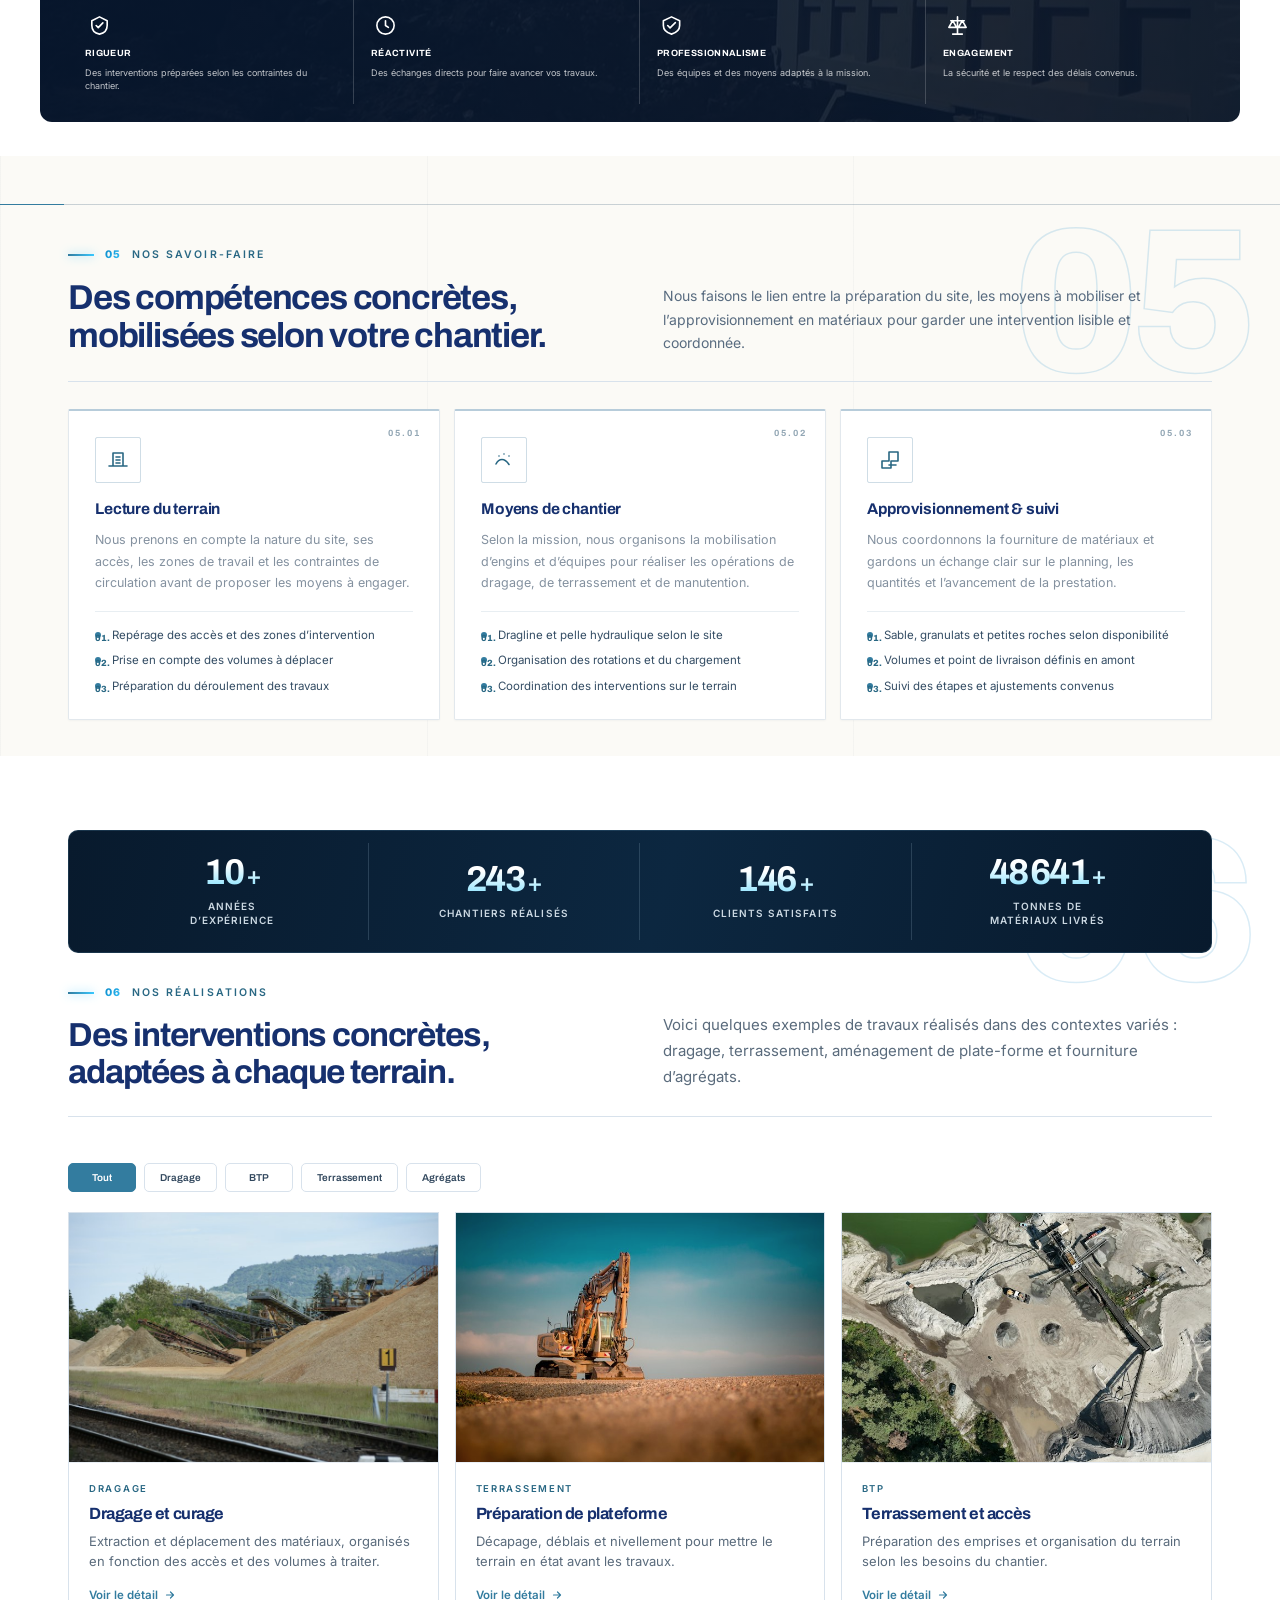
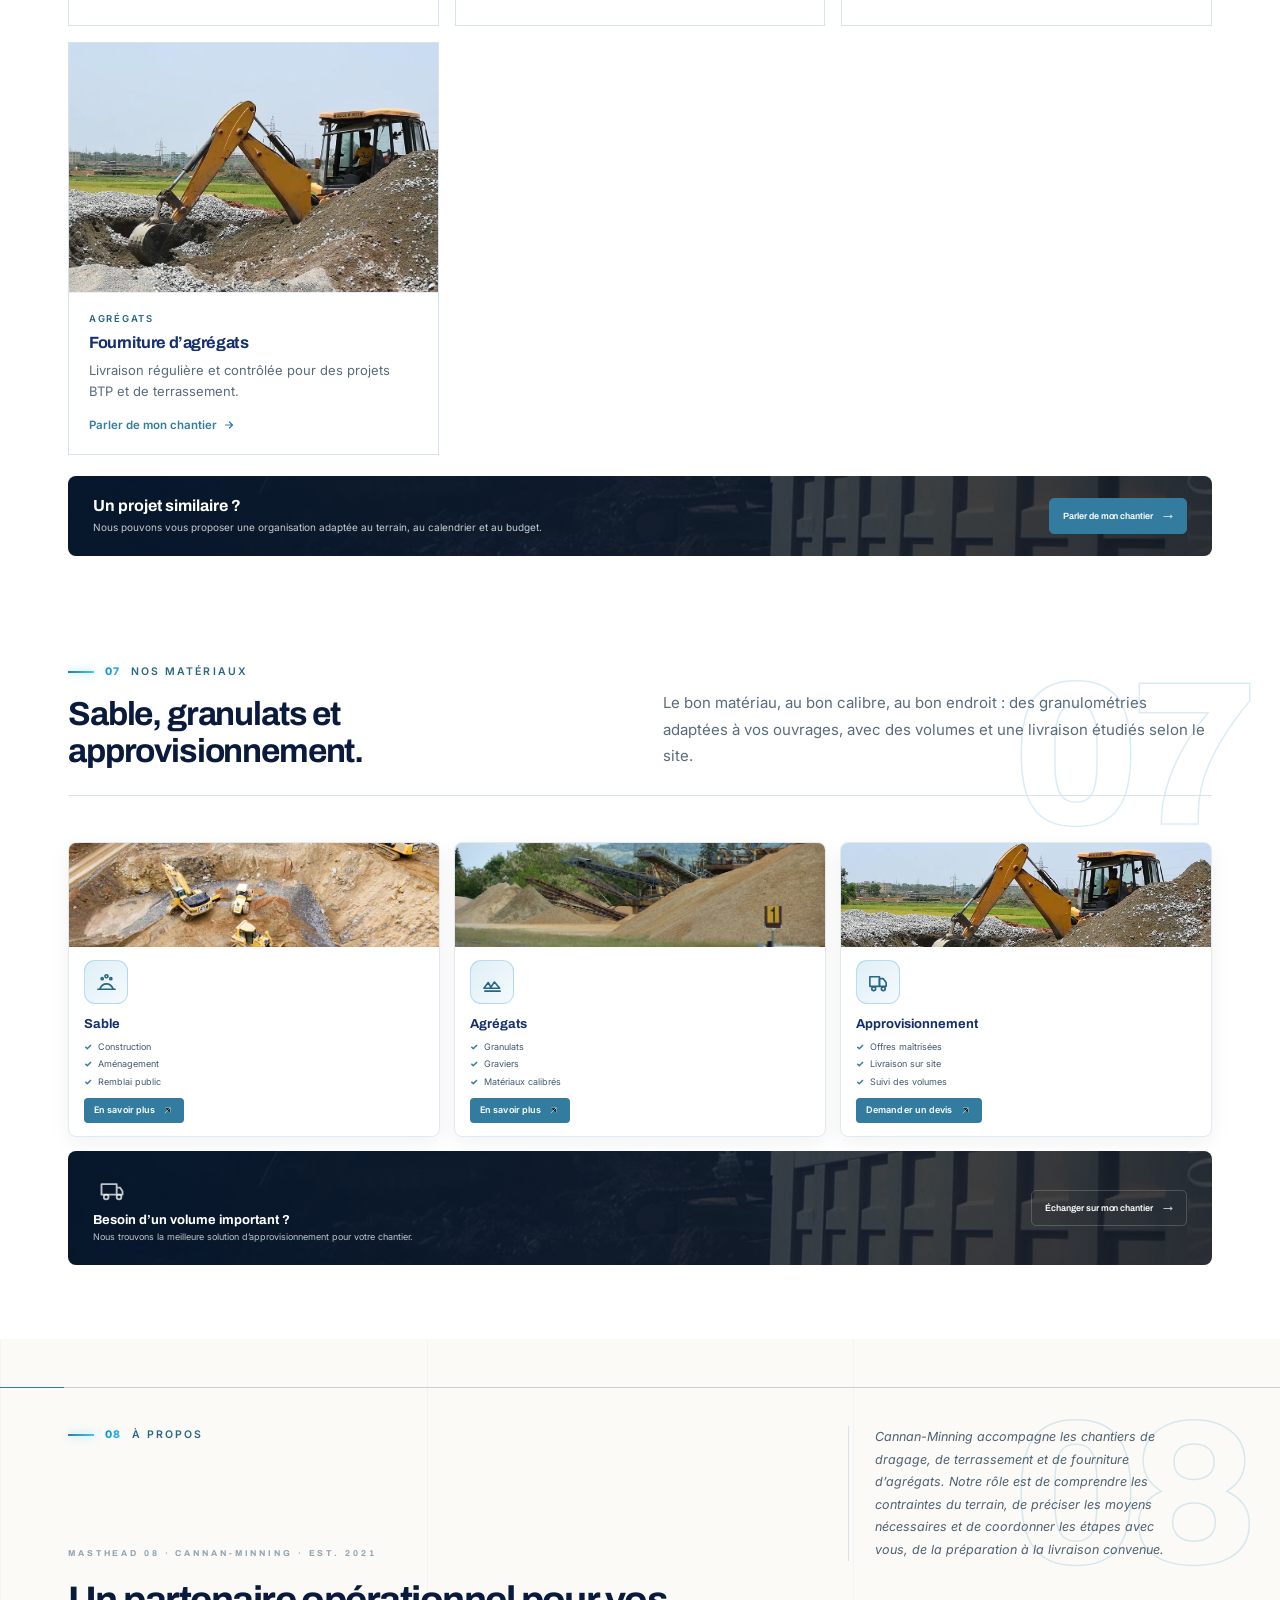
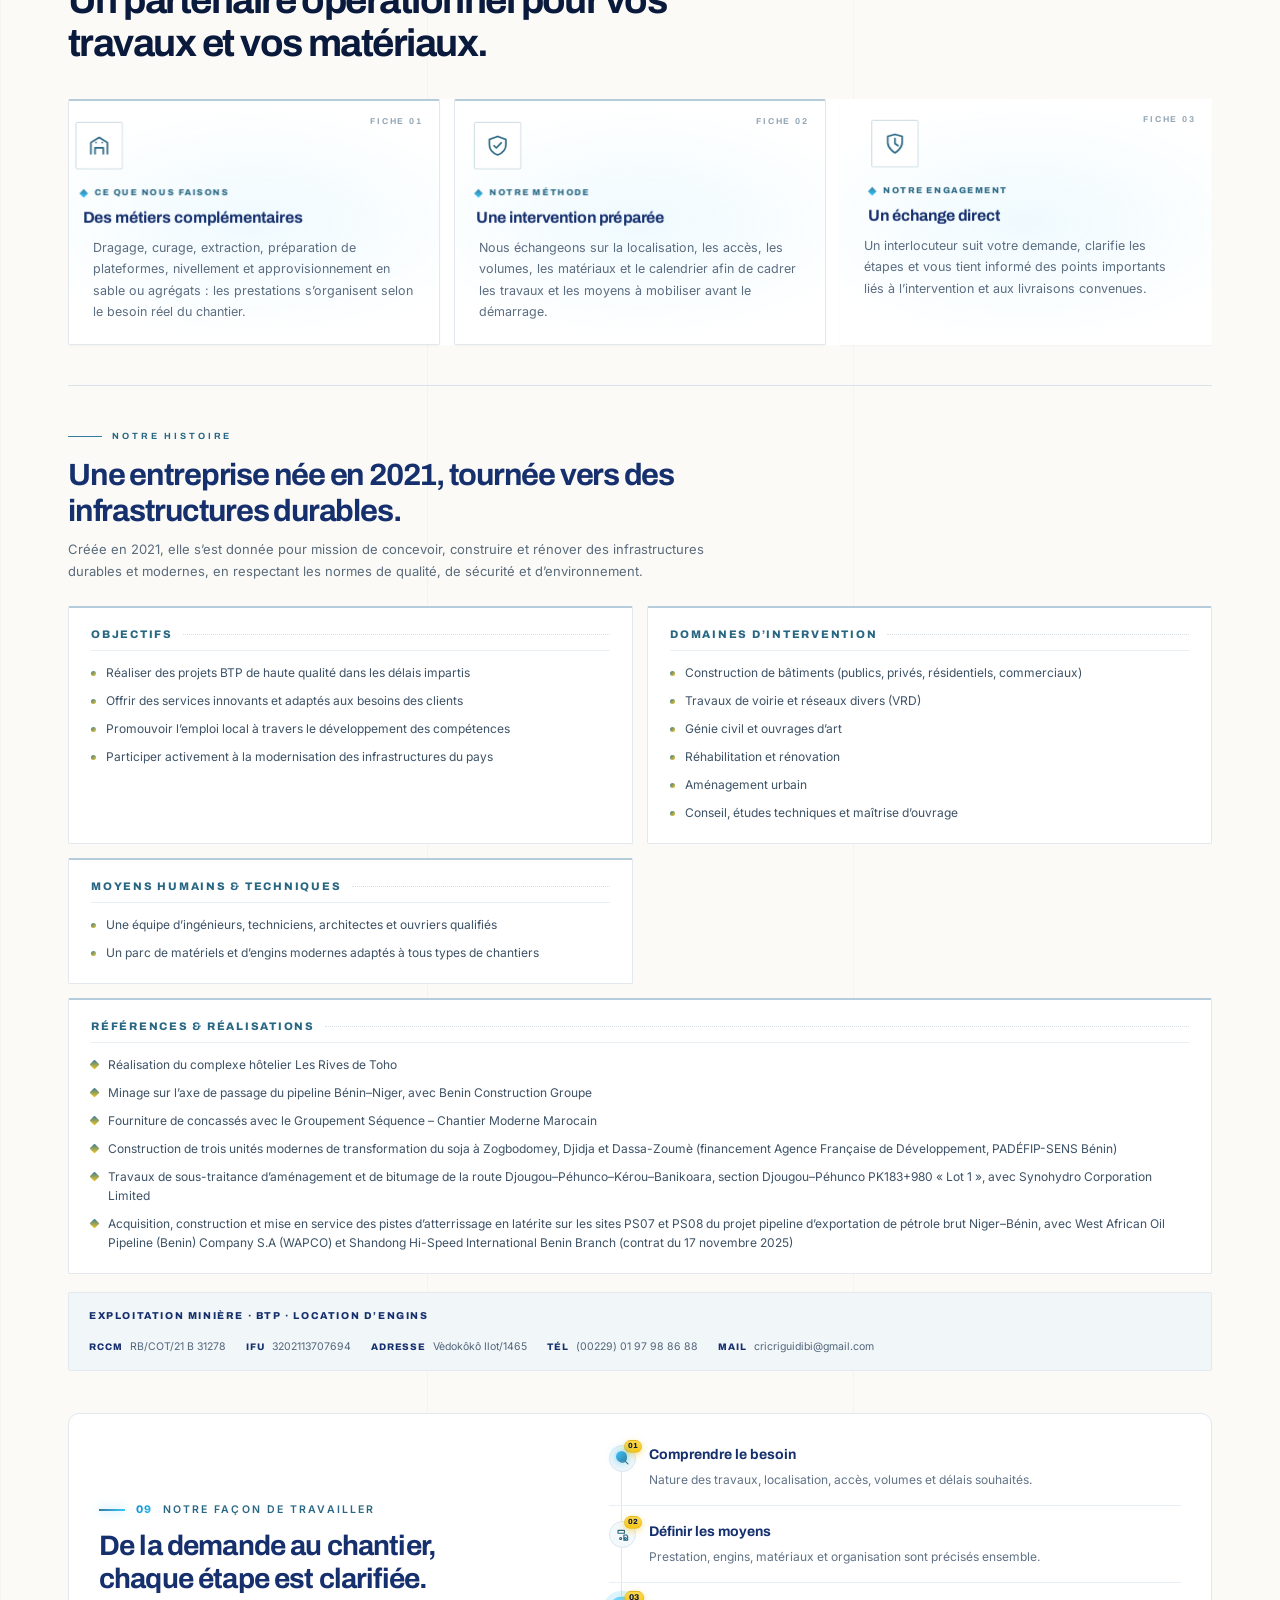
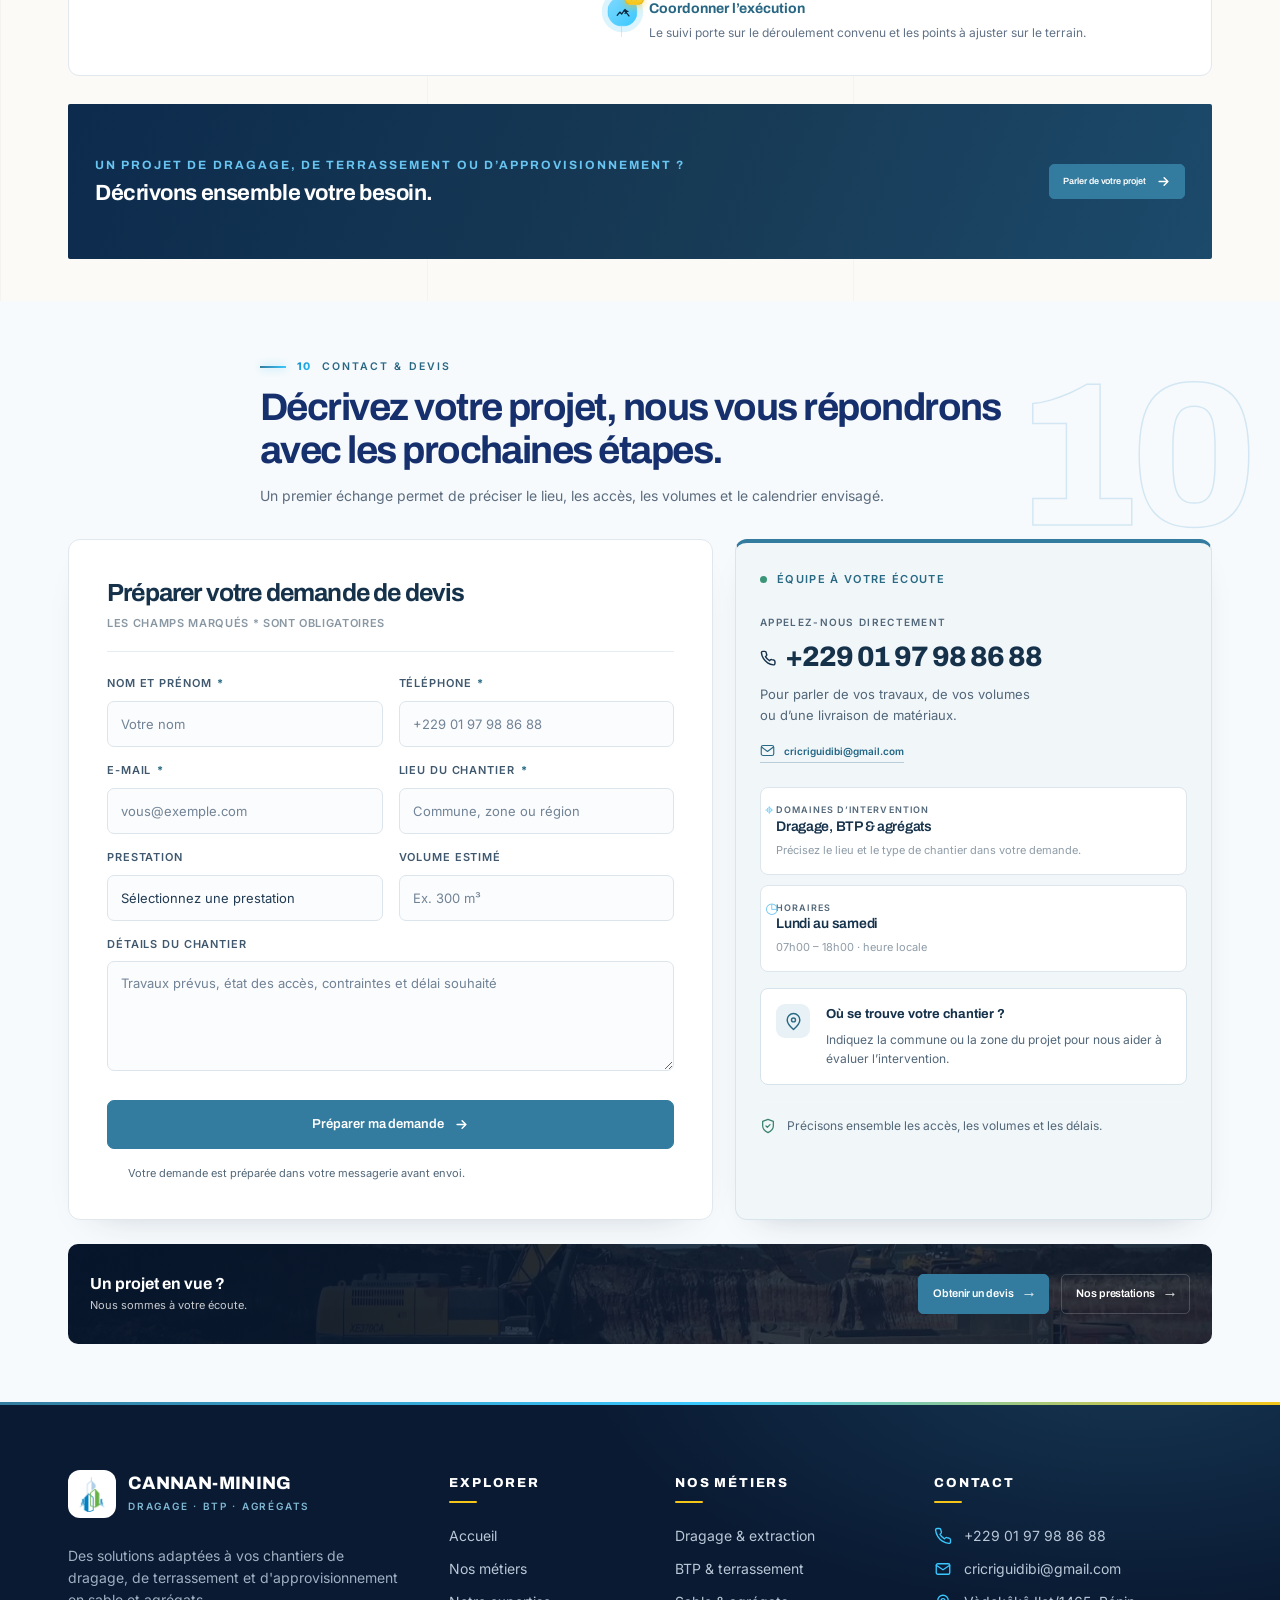
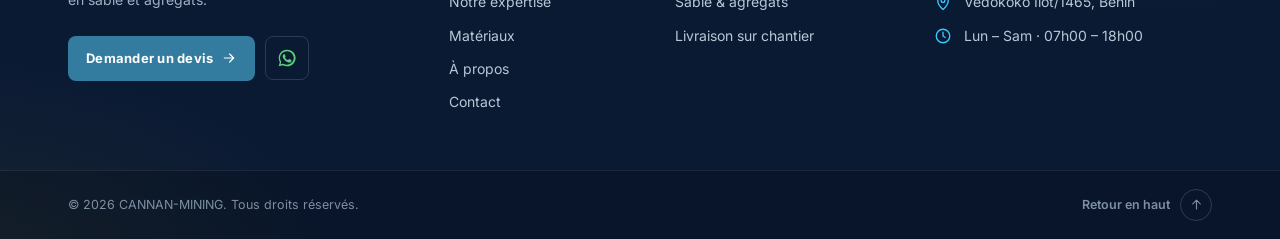
==== commit a9c15d09: "Accélère le chargement du site (vidéo compressée, loader plus court) - Vidéo du héro : versions comp" ====
--- a/index.html
+++ b/index.html
@@ -47,7 +47,7 @@
 
 <link href="https://fonts.googleapis.com/css2?family=Archivo:wght@500;600;700;800&family=Jost:wght@400;500;600&family=Inter:wght@400;500;600;700&display=swap" rel="stylesheet">
 
-<link rel="stylesheet" href="styles.css?v=20261008-6">
+<link rel="stylesheet" href="styles.css?v=20261008-9">
 
 <style>
 /* One-page : état actif de la navigation visible à toutes les largeurs */
@@ -522,9 +522,12 @@
 
 <script>
 (()=>{
+  /* Le loader ne bloque plus sur le chargement complet de la page (images,
+     vidéos) : il se retire dès que le HTML et les polices sont prêts,
+     avec un affichage minimum court et un plafond de sécurité. */
   const loader=document.getElementById('introLoader');
   const started=performance.now();
-  const minDisplay=3000;
+  const minDisplay=700,maxDisplay=2200;
   let finished=false;
   const finish=()=>{
     if(finished)return;
@@ -535,8 +538,13 @@
     },Math.max(0,minDisplay-(performance.now()-started)));
   };
   loader.hidden=false;
-  addEventListener('load',finish,{once:true});
-  if(document.readyState==='complete')finish();
+  const ready=()=>{
+    const fonts=document.fonts&&document.fonts.ready?document.fonts.ready:Promise.resolve();
+    Promise.race([fonts,new Promise(r=>setTimeout(r,800))]).then(finish);
+  };
+  if(document.readyState==='loading')document.addEventListener('DOMContentLoaded',ready,{once:true});
+  else ready();
+  setTimeout(finish,maxDisplay);
 })();
 </script>
 <div class="sprog" id="sprog"></div>
@@ -614,8 +622,8 @@
 <section class="hero has-video" id="top">
 
   <div class="hero-media" aria-hidden="true">
-    <video class="hero-video" autoplay muted loop playsinline preload="auto" poster="img/hero-truck-poster.jpg" tabindex="-1">
-      <source src="img/hero-4k.mp4" type="video/mp4">
+    <video class="hero-video" muted loop playsinline preload="none" poster="img/hero-video-poster.jpg" tabindex="-1">
+      <source src="img/hero-1080.mp4" data-src-sm="img/hero-720.mp4" type="video/mp4">
     </video>
 
     <span class="hero-video-shade"></span>
@@ -627,7 +635,7 @@
 
       <div class="car-s">
 
-        <img fetchpriority="high" decoding="async" src="img/hero-3.jpg" alt="Vue aérienne d'une carrière de sable et gravier">
+        <img loading="lazy" decoding="async" data-src="img/hero-3.jpg" alt="Vue aérienne d'une carrière de sable et gravier">
 
         <span class="car-o"></span>
 
@@ -635,7 +643,7 @@
 
       <div class="car-s">
 
-        <img loading="lazy" decoding="async" src="img/hero-4.jpg" alt="Pelle jaune hydraulique sur terrain de sable">
+        <img loading="lazy" decoding="async" data-src="img/hero-4.jpg" alt="Pelle jaune hydraulique sur terrain de sable">
 
         <span class="car-o"></span>
 
@@ -643,7 +651,7 @@
 
       <div class="car-s">
 
-        <img loading="lazy" decoding="async" src="img/hero-5.jpg" alt="Carrière de sable et matériel d'extraction">
+        <img loading="lazy" decoding="async" data-src="img/hero-5.jpg" alt="Carrière de sable et matériel d'extraction">
 
         <span class="car-o"></span>
 
@@ -767,7 +775,7 @@
       <a class="b b-n" href="#dispositif">Découvrir notre expertise <span aria-hidden="true">→</span></a>
     </div>
     <div class="home-intro__media">
-      <video src="img/services-site-work.mp4" autoplay muted loop playsinline controls preload="metadata" poster="img/services-site-poster.jpg" aria-label="Engin de chantier en intervention sur le terrain"></video>
+      <video src="img/services-site-work.mp4" muted loop playsinline controls preload="none" poster="img/services-site-poster.jpg" aria-label="Engin de chantier en intervention sur le terrain"></video>
       <span class="home-intro__video-status" role="status" hidden>La lecture automatique est indisponible. Appuyez sur Lecture.</span>
       <span class="home-intro__badge"><span class="hb-ic" aria-hidden="true"><svg viewBox="0 0 24 24"><path d="M4 21V7l8-4 8 4v14"/><path d="M9 21v-5h6v5"/><path d="M15 11h.01M9 11h.01M12 11h.01"/></svg></span><span class="hb-t"><b>100+</b><span>chantiers accompagnés</span></span></span>
     </div>
@@ -1486,7 +1494,7 @@
 </nav>
 <a href="#devis" class="fab" id="fab"><svg width="18" height="18" viewBox="0 0 24 24" fill="none" stroke="currentColor" stroke-width="2" stroke-linecap="round" stroke-linejoin="round"><path d="M21 11.5a8.4 8.4 0 01-9 8.4 8.5 8.5 0 01-3.8-.9L3 20.5l1.5-5.1A8.4 8.4 0 0112 3.1a8.4 8.4 0 019 8.4z"/></svg><span>Devis gratuit</span></a>
 <a class="wa" href="https://wa.me/2290197988688?text=Bonjour%2C%20je%20souhaite%20discuter%20de%20vos%20services." target="_blank" rel="noopener noreferrer" aria-label="Discuter directement avec Cannan-Minning sur WhatsApp"><svg viewBox="0 0 24 24" fill="currentColor" aria-hidden="true"><path d="M12 2a10 10 0 00-8.6 15L2 22l5.2-1.4A10 10 0 1012 2zm5.3 14c-.2.6-1.2 1.2-1.7 1.2-.5.1-1 .1-1.7-.1-.4-.1-.9-.3-1.5-.6-2.6-1.1-4.3-3.9-4.4-4.1-.1-.2-1-1.4-.9-2.6s.6-1.8.9-2.1c.2-.2.5-.3.7-.3h.5c.2 0 .4 0 .6.5l.8 2c.1.2.1.4 0 .5l-.4.5-.3.3c-.1.1-.2.3 0 .5.1.3.6 1.1 1.4 1.8 1 .9 1.8 1.1 2 1.2.3.1.4.1.5-.1l.7-.8c.2-.2.3-.2.5-.1l1.9.9c.2.1.4.2.4.3.1.2.1.7-.1 1.2z"/></svg></a>
-<script src="site.js?v=20261008-6"></script>
+<script src="site.js?v=20261008-9"></script>
 
 <!-- One-page : état actif de la navigation synchronisé avec la section affichée -->
 <script>
--- a/styles.css
+++ b/styles.css
@@ -312,7 +312,7 @@
 
 .hero.has-video .car{background:transparent}
 
-.hero.has-video .car-t{visibility:hidden}
+.hero.has-video .car-t{visibility:hidden;display:none}
 
 .car-t{position:absolute;inset:0;display:flex;transition:transform .55s var(--e);will-change:transform}
 
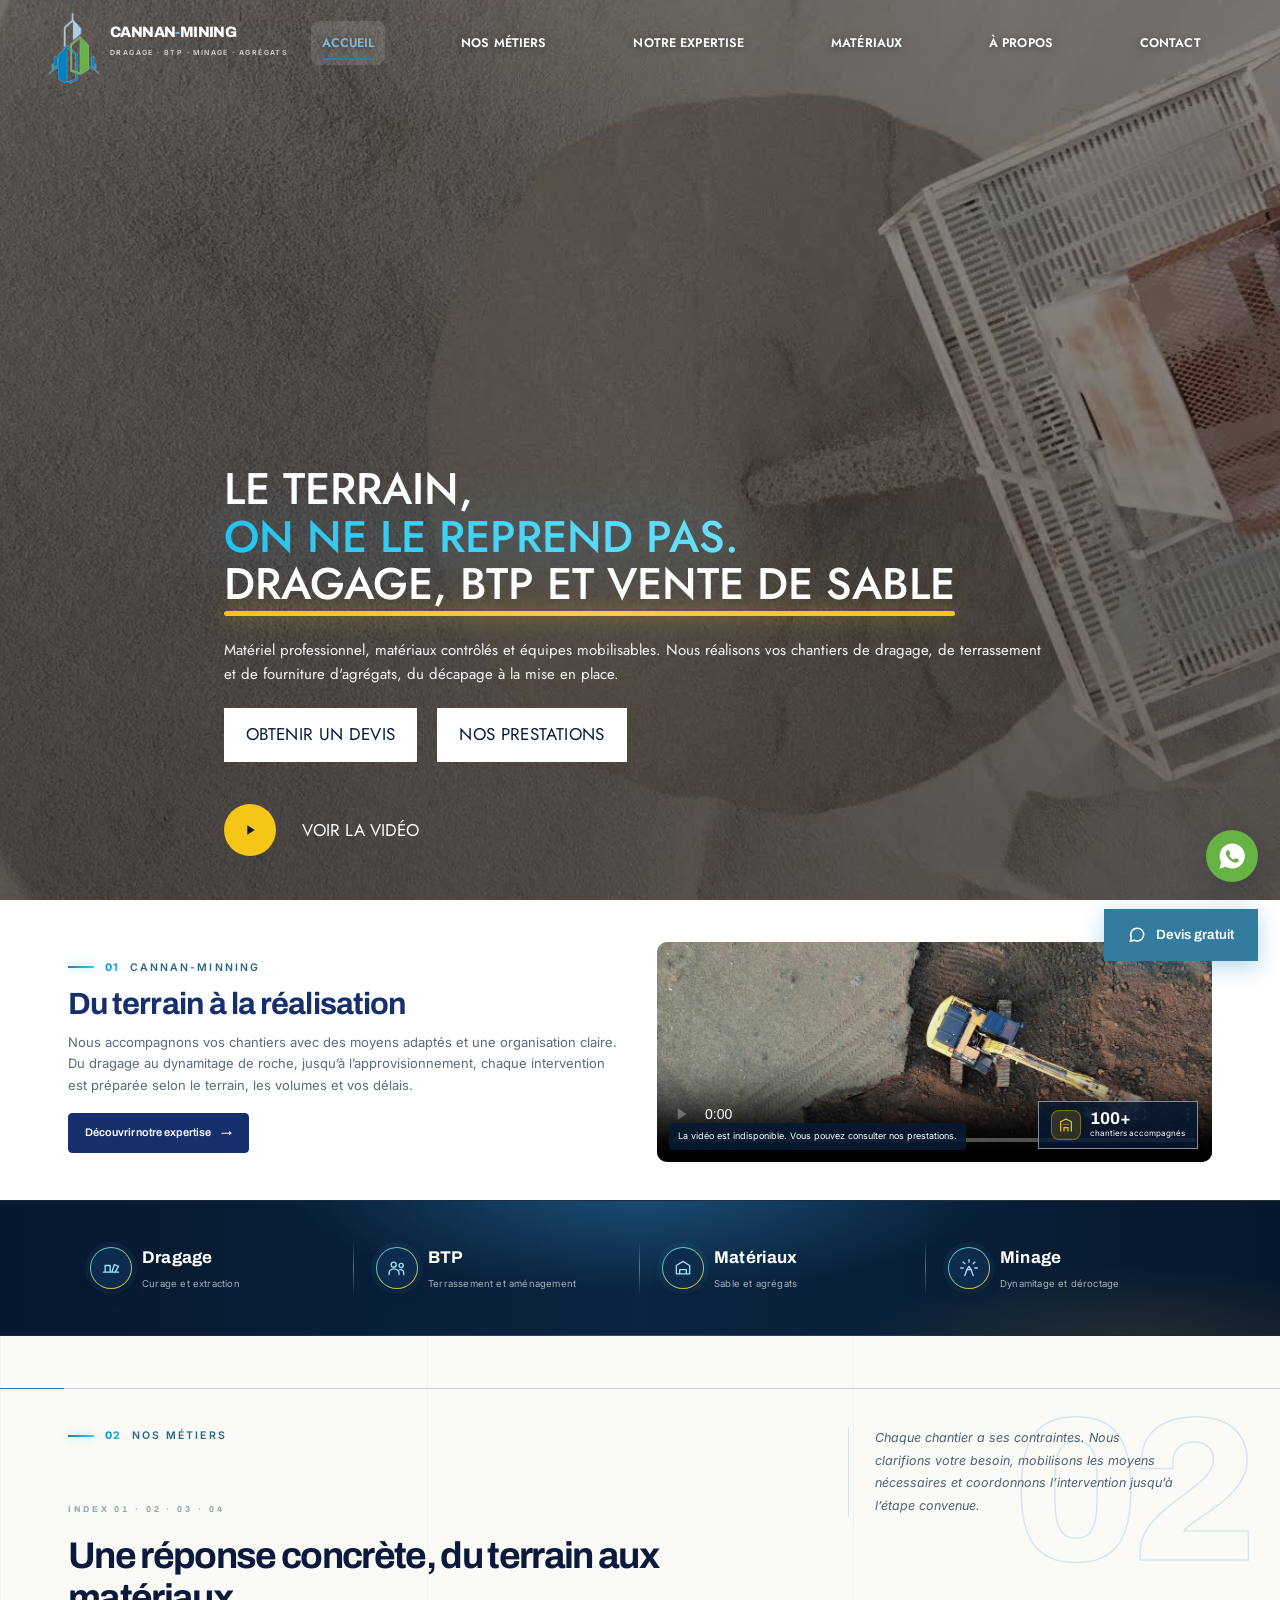
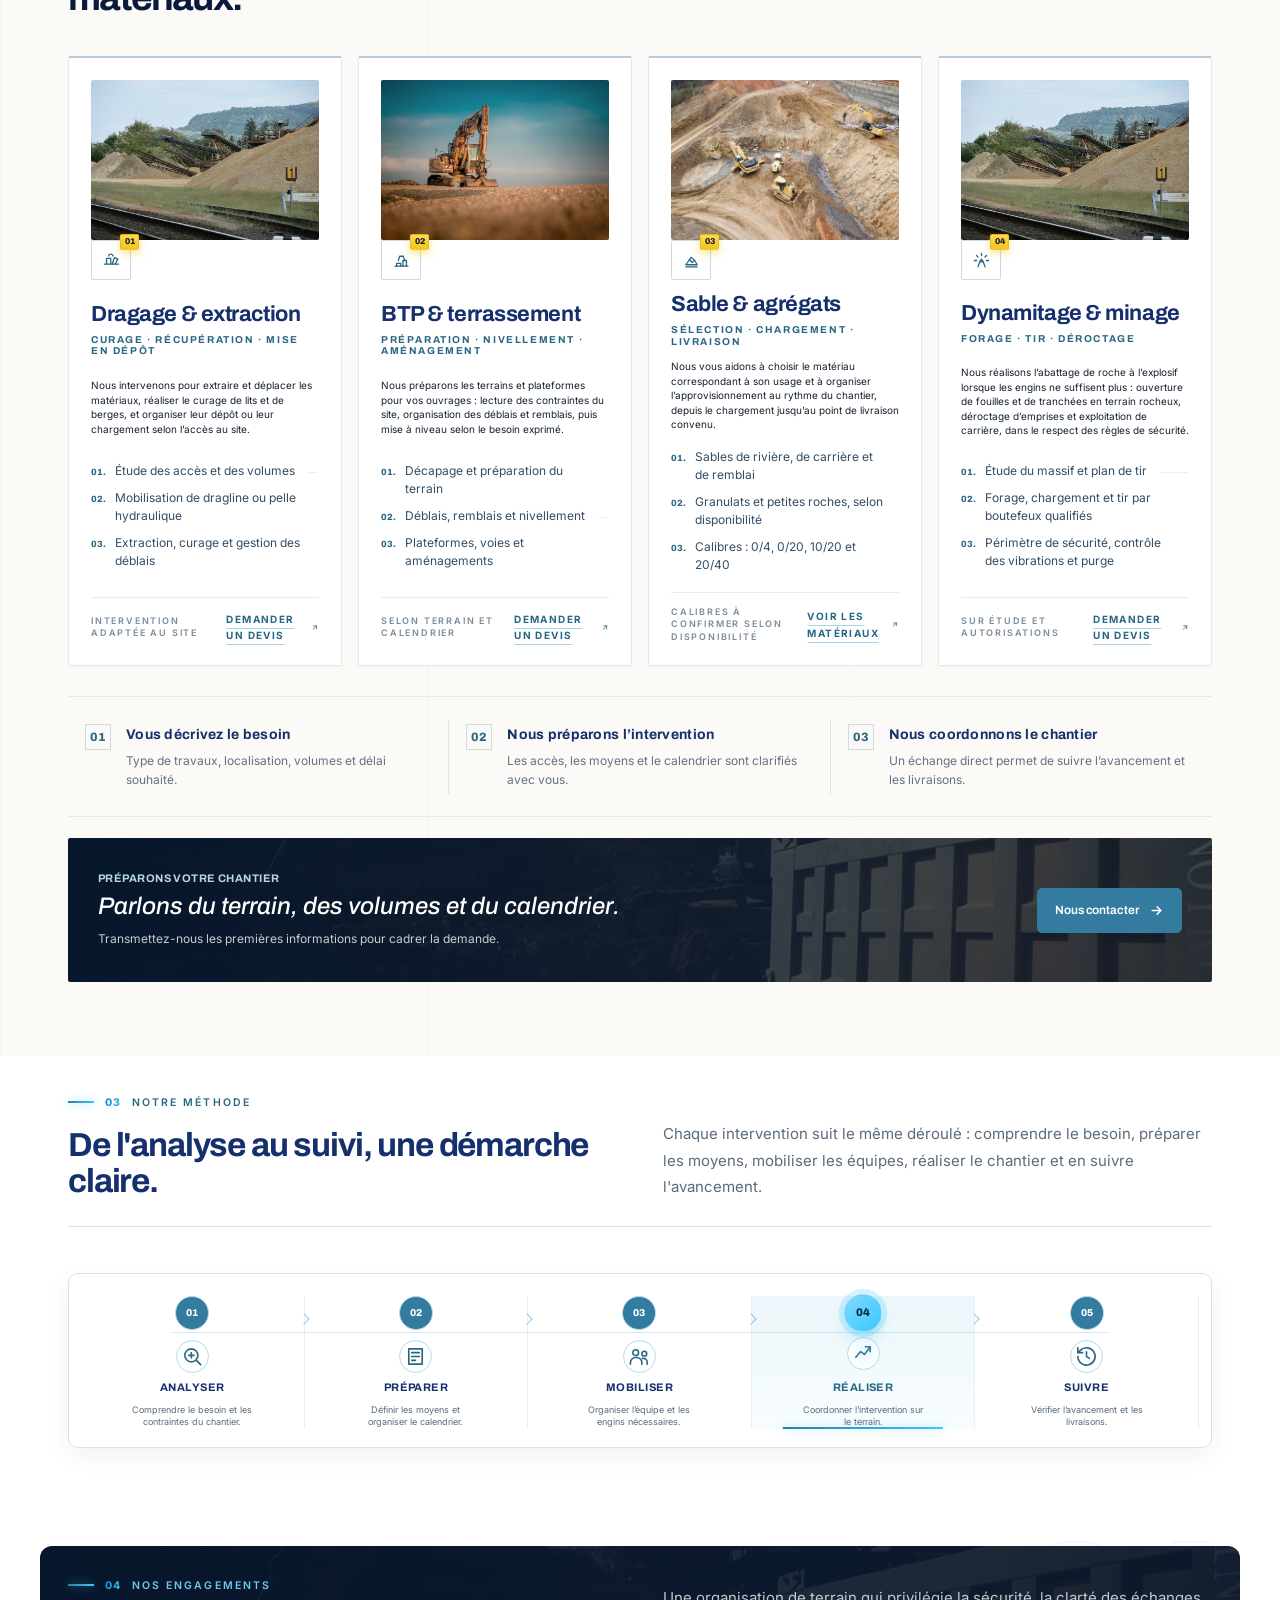
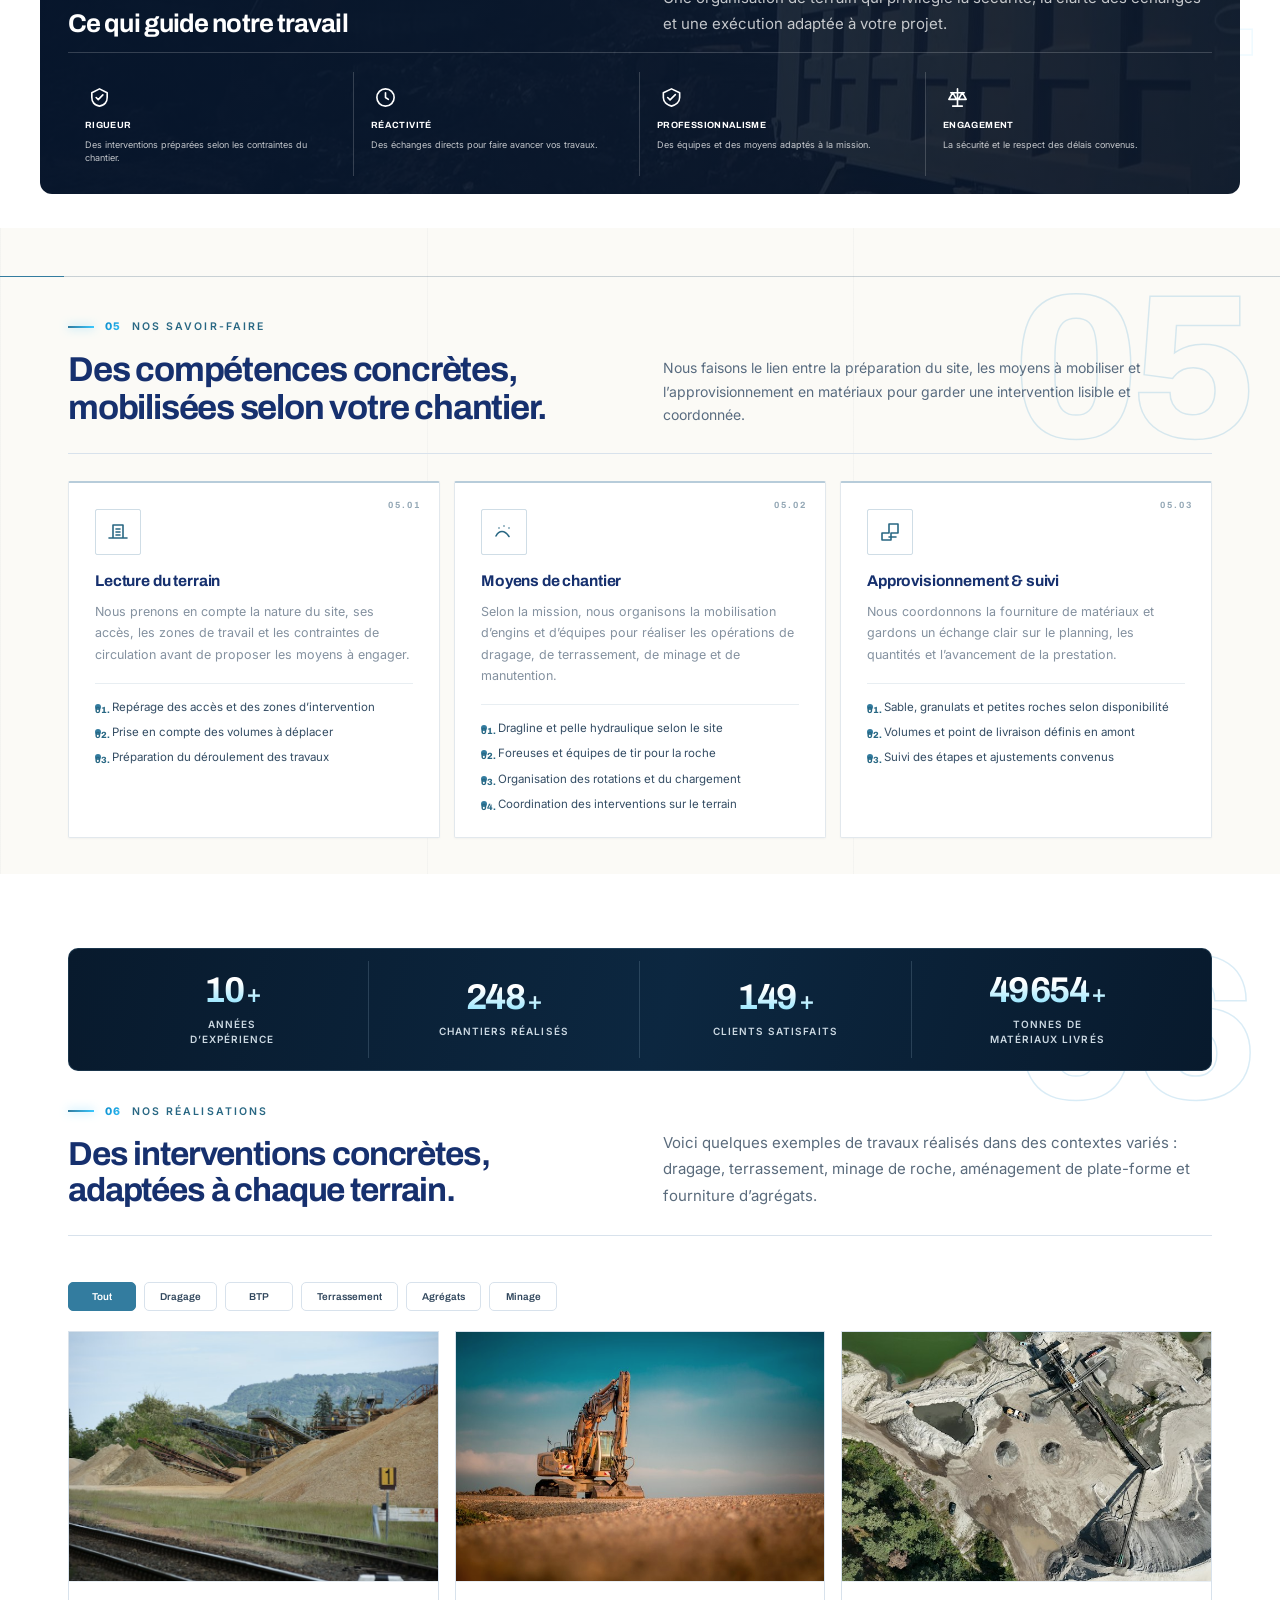
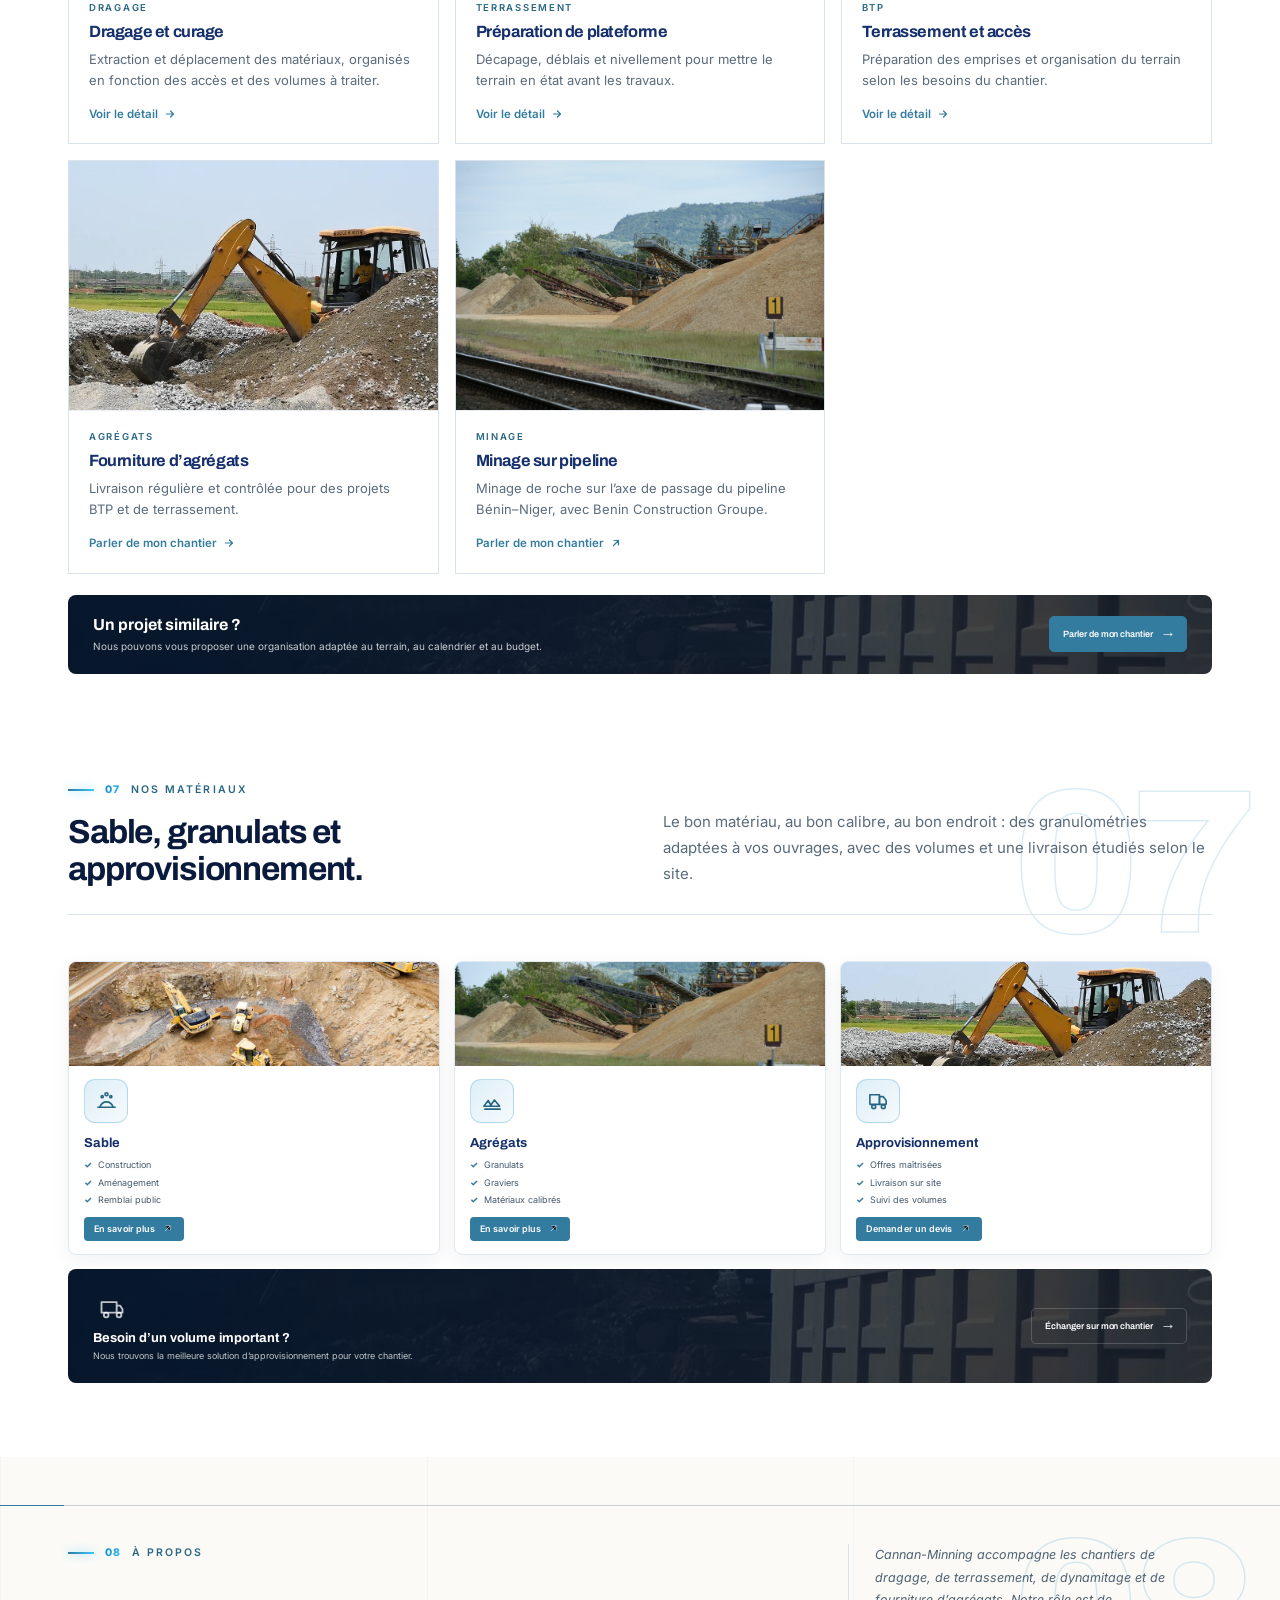
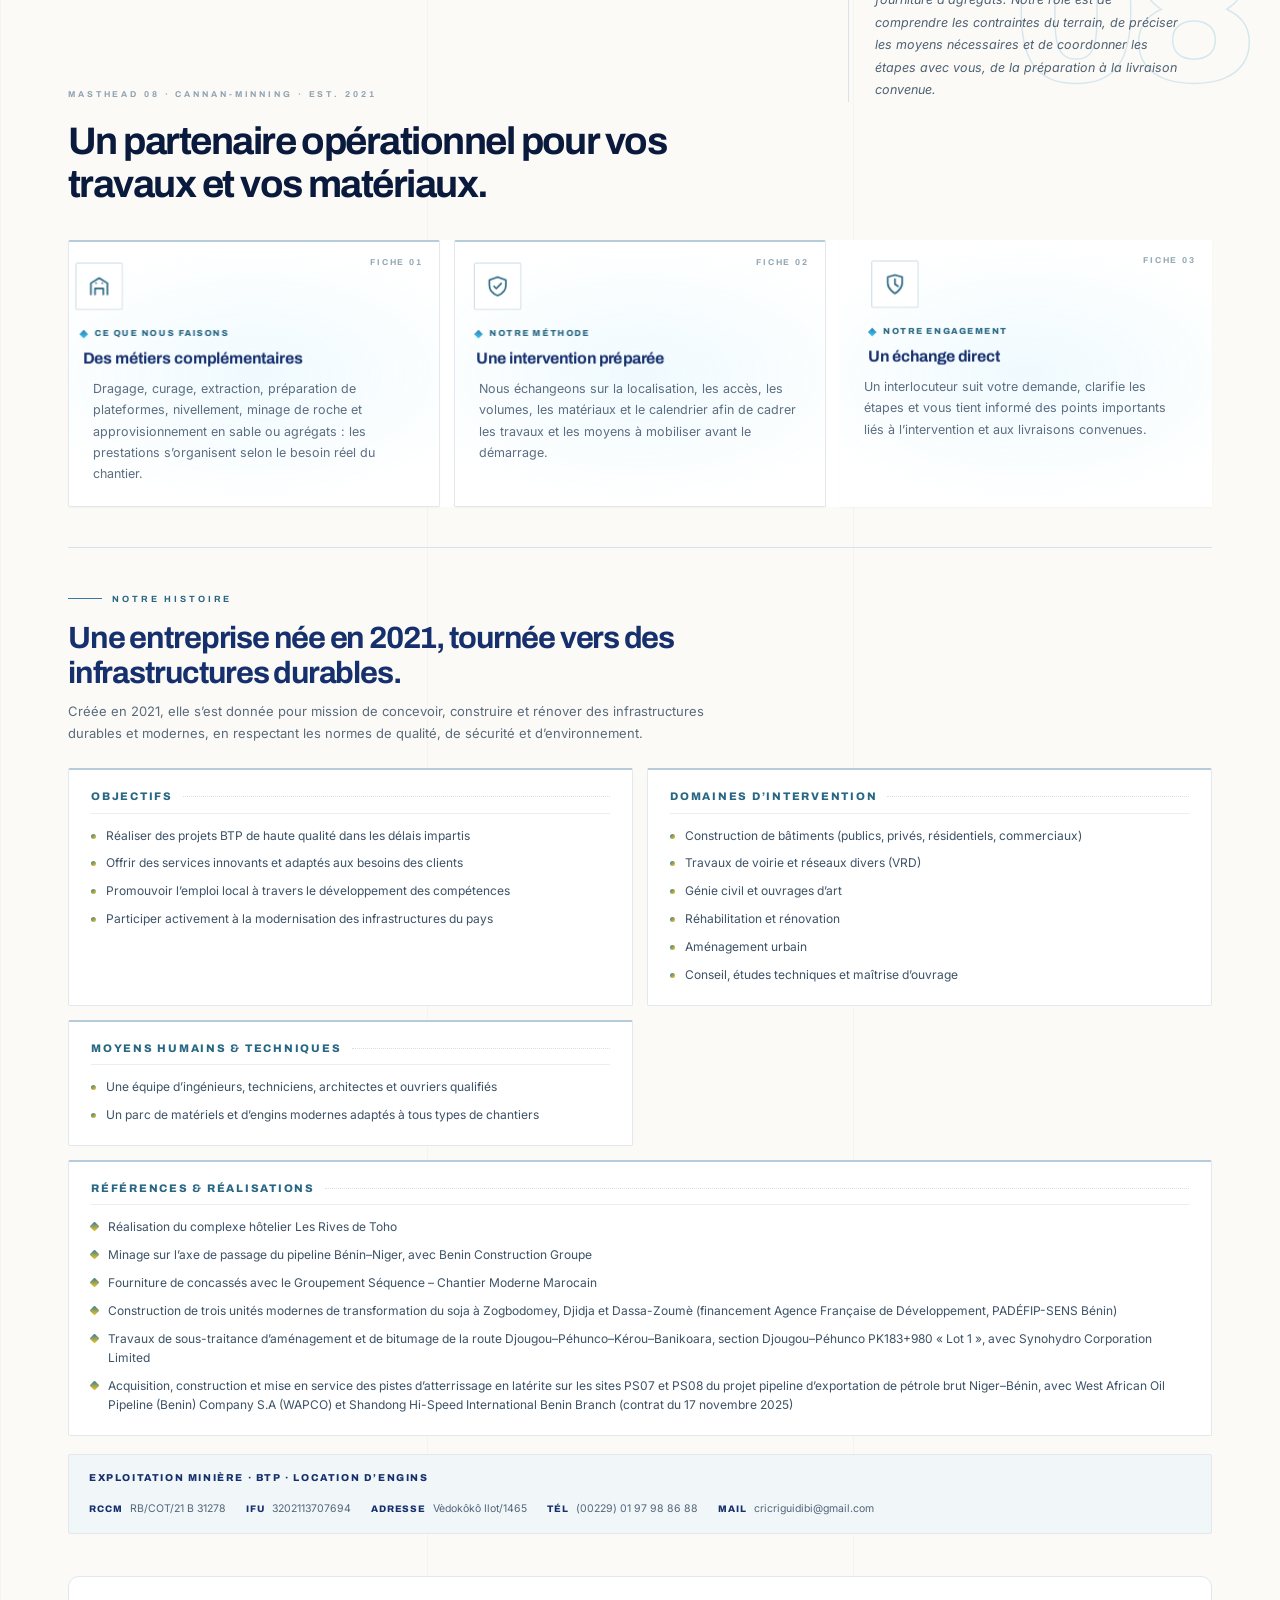
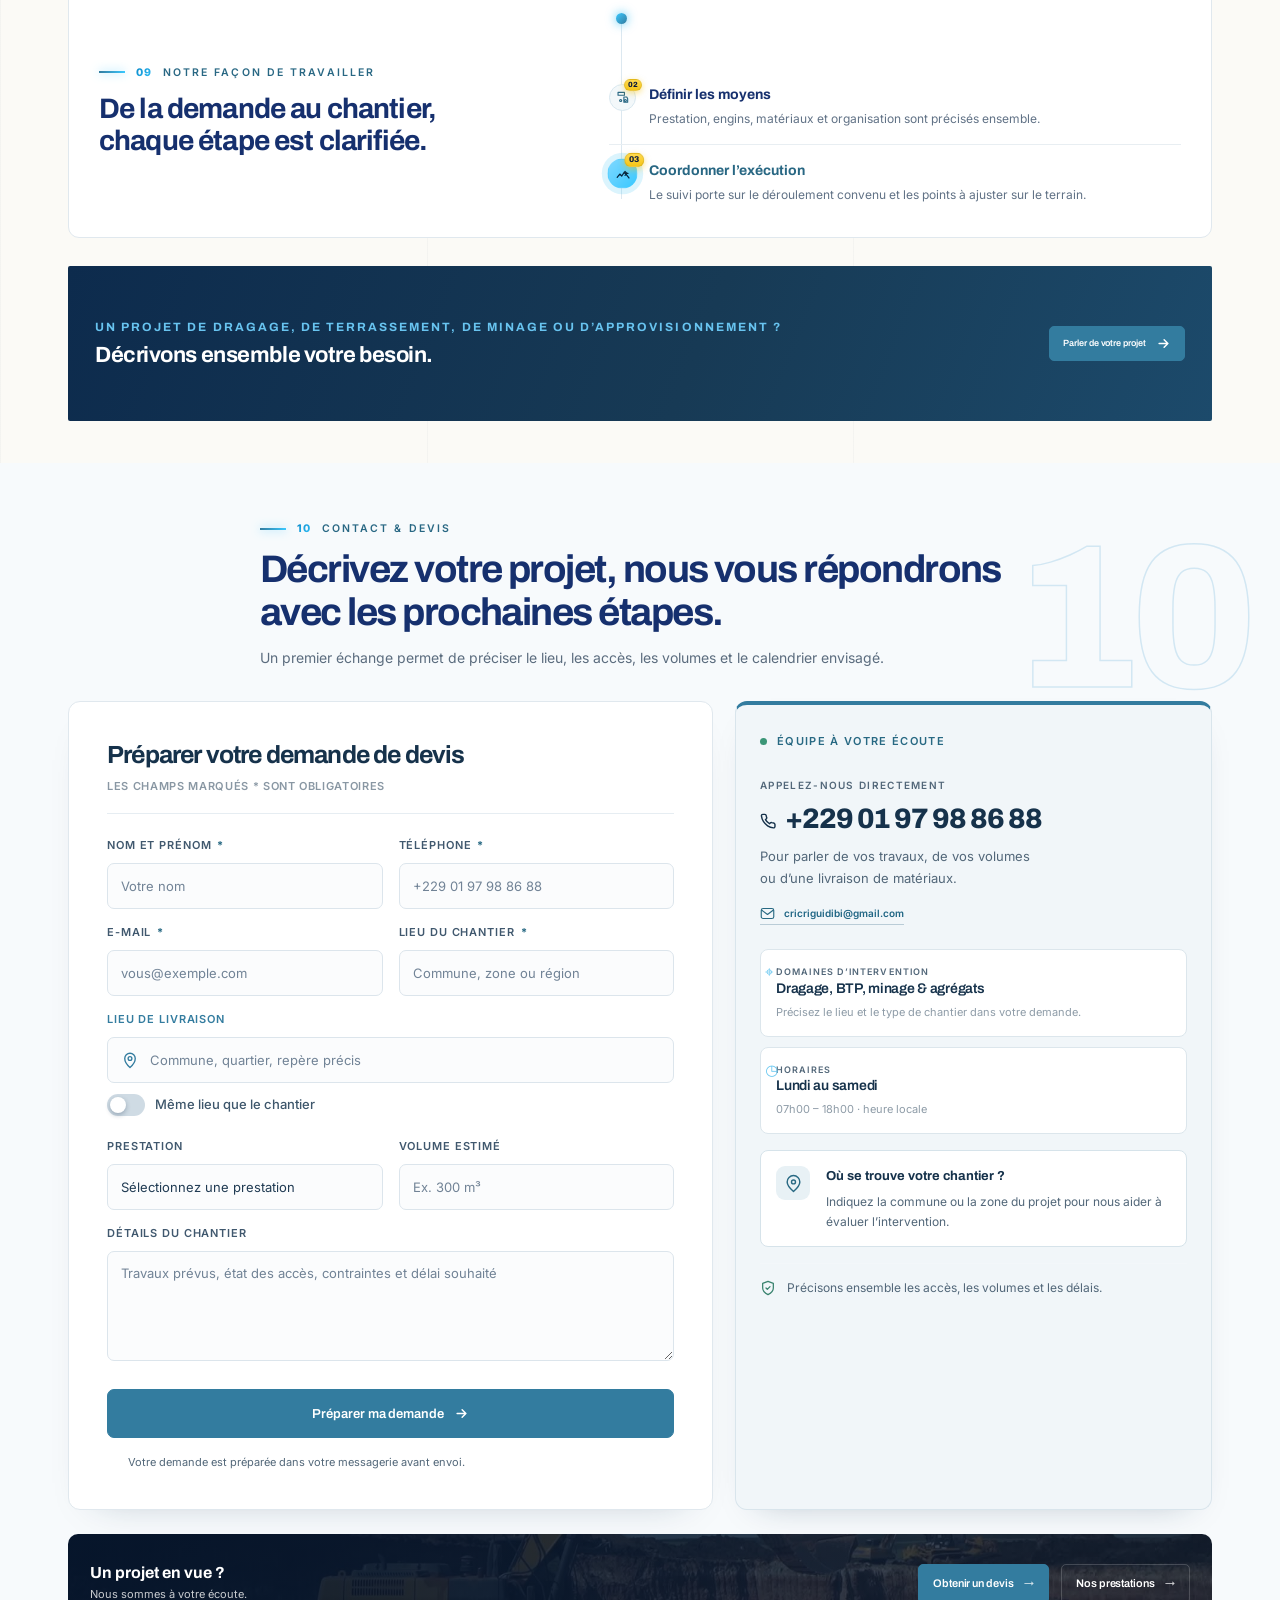
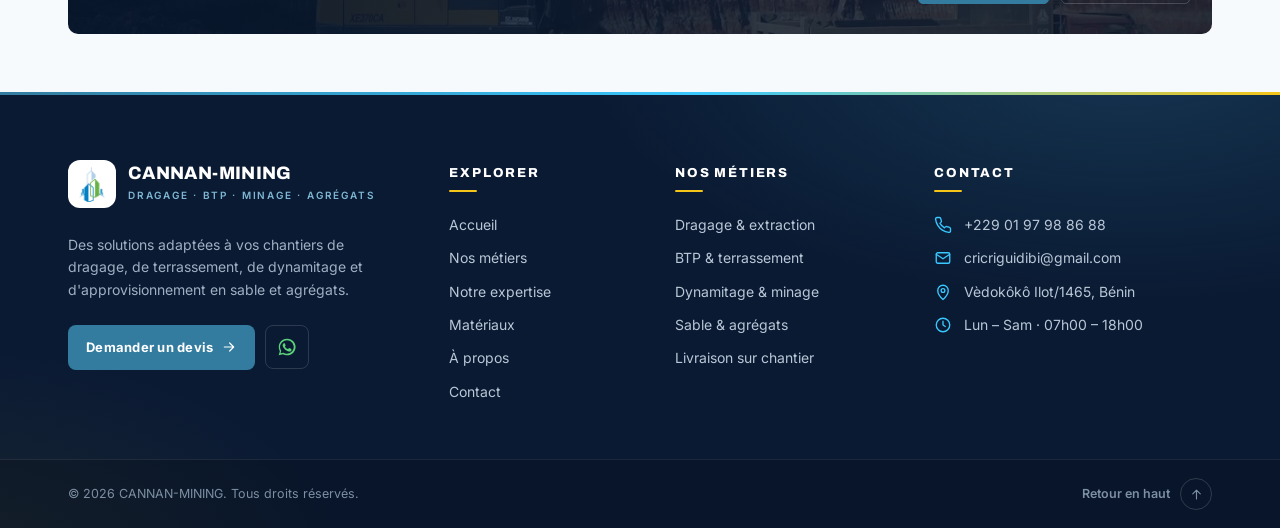
==== commit 98f94b15: "Ajoute le dynamitage/minage et un formulaire de devis dynamique Formulaire de devis (accueil et cont" ====
--- a/index.html
+++ b/index.html
@@ -19,9 +19,9 @@
 }
 </script>
 
-<title>Cannan-Minning | Dragage, BTP et agr&eacute;gats</title>
-
-<meta name="description" content="Dragage, terrassement BTP et fourniture de sable et agr&eacute;gats. D&eacute;couvrez en une seule page nos prestations, notre expertise, nos mat&eacute;riaux et demandez votre devis.">
+<title>Cannan-Minning | Dragage, BTP, dynamitage et agr&eacute;gats</title>
+
+<meta name="description" content="Dragage, terrassement BTP, dynamitage et minage de roche, fourniture de sable et agr&eacute;gats. D&eacute;couvrez en une seule page nos prestations, notre expertise, nos mat&eacute;riaux et demandez votre devis.">
 
 <meta name="theme-color" content="#16306E">
 
@@ -31,9 +31,9 @@
 
 <meta property="og:site_name" content="Cannan-Minning">
 
-<meta property="og:title" content="Cannan-Minning | Dragage, BTP et agr&eacute;gats">
-
-<meta property="og:description" content="Dragage, terrassement BTP et fourniture de sable et agr&eacute;gats. Toutes nos prestations r&eacute;unies en une page.">
+<meta property="og:title" content="Cannan-Minning | Dragage, BTP, dynamitage et agr&eacute;gats">
+
+<meta property="og:description" content="Dragage, terrassement BTP, dynamitage et fourniture de sable et agr&eacute;gats. Toutes nos prestations r&eacute;unies en une page.">
 
 <meta name="twitter:card" content="summary_large_image">
 
@@ -47,7 +47,7 @@
 
 <link href="https://fonts.googleapis.com/css2?family=Archivo:wght@500;600;700;800&family=Jost:wght@400;500;600&family=Inter:wght@400;500;600;700&display=swap" rel="stylesheet">
 
-<link rel="stylesheet" href="styles.css?v=20261008-9">
+<link rel="stylesheet" href="styles.css?v=20261009-6">
 
 <style>
 /* One-page : état actif de la navigation visible à toutes les largeurs */
@@ -213,7 +213,7 @@
   .service-intro .lb{grid-column:1;justify-self:start}
   .service-intro h2{grid-column:1;max-width:660px;margin-top:18px;font-size:clamp(1.9rem,2.9vw,2.7rem);letter-spacing:-.045em}
   .service-intro p{grid-column:2;grid-row:1 / span 2;align-self:center;max-width:330px;margin:0;padding-left:26px;border-left:1px solid #d9e2e8;color:#4d6072;font-size:12.5px;font-style:italic;line-height:1.8}
-  .service-intro::after{content:"Index 01 · 02 · 03";grid-column:1;grid-row:2;align-self:end;color:#8fa3b2;font-family:'Archivo',sans-serif;font-size:8.5px;font-weight:700;letter-spacing:.34em;text-transform:uppercase}
+  .service-intro::after{content:"Index 01 · 02 · 03 · 04";grid-column:1;grid-row:2;align-self:end;color:#8fa3b2;font-family:'Archivo',sans-serif;font-size:8.5px;font-weight:700;letter-spacing:.34em;text-transform:uppercase}
 }
 @media(max-width:1100px){.service-intro::after{display:none}}
 .page-services .service-list{gap:14px}
@@ -260,7 +260,12 @@
 .page-services .service-row .service-row__body .service-features{margin-top:16px}
 .page-services .service-row .service-row__body .svc-f{margin-top:18px}
 @media(max-width:1100px) and (min-width:901px){
-  .page-services .service-row{padding:20px 20px}
+  .page-services .service-list{flex-wrap:wrap}
+  .page-services .service-row{flex:1 1 calc(50% - 8px);padding:20px 20px}
+  .page-services .service-row__image{height:160px}
+}
+@media(min-width:1101px){
+  .page-services .service-row{padding:22px 22px}
   .page-services .service-row__image{height:160px}
 }
 @media(max-width:900px){
@@ -417,6 +422,7 @@
 .page-services .service-row.rv{transition:opacity .7s var(--e),transform .7s var(--e)}
 .page-services .service-row[data-i="02"].rv{transition-delay:.1s}
 .page-services .service-row[data-i="03"].rv{transition-delay:.2s}
+.page-services .service-row[data-i="04"].rv{transition-delay:.3s}
 
 /* Titres : vague lumineuse balayante */
 @keyframes hShine{0%{background-position:200% 0}100%{background-position:-200% 0}}
@@ -512,7 +518,7 @@
       <span class="intro-loader__shine" aria-hidden="true"></span>
     </div>
 
-    <span class="intro-loader__caption">Dragage · BTP · Agrégats</span>
+    <span class="intro-loader__caption">Dragage · BTP · Minage · Agrégats</span>
 
     <span class="intro-loader__track" aria-hidden="true"><span></span></span>
 
@@ -581,7 +587,7 @@
 
       <span class="br-m"><img src="img/logo-icon.png" alt="" width="44" height="44" decoding="async"></span>
 
-      <span><span class="br-n">CANNAN<i>-</i>MINING</span><span class="br-s">Dragage · BTP · Agrégats</span></span>
+      <span><span class="br-n">CANNAN<i>-</i>MINING</span><span class="br-s">Dragage · BTP · Minage · Agrégats</span></span>
 
     </a>
 
@@ -771,7 +777,7 @@
     <div class="home-intro__copy">
       <span class="lb"><span class="ix">01</span> Cannan-Minning</span>
       <h2 id="home-intro-title">Du terrain à la réalisation</h2>
-      <p>Nous accompagnons vos chantiers avec des moyens adaptés et une organisation claire. Du dragage à l’approvisionnement, chaque intervention est préparée selon le terrain, les volumes et vos délais.</p>
+      <p>Nous accompagnons vos chantiers avec des moyens adaptés et une organisation claire. Du dragage au dynamitage de roche, jusqu’à l’approvisionnement, chaque intervention est préparée selon le terrain, les volumes et vos délais.</p>
       <a class="b b-n" href="#dispositif">Découvrir notre expertise <span aria-hidden="true">→</span></a>
     </div>
     <div class="home-intro__media">
@@ -787,7 +793,7 @@
     <div class="home-stat"><span aria-hidden="true"><svg viewBox="0 0 24 24" fill="none" stroke="currentColor" stroke-width="1.6" stroke-linecap="round" stroke-linejoin="round"><path d="M3 17h18M5 17V9h6v8m2 0 3-9 5 2-4 7"/></svg></span><b>Dragage</b><small>Curage et extraction</small></div>
     <div class="home-stat"><span aria-hidden="true"><svg viewBox="0 0 24 24" fill="none" stroke="currentColor" stroke-width="1.6" stroke-linecap="round" stroke-linejoin="round"><circle cx="8" cy="8" r="3"/><circle cx="17" cy="9" r="2.5"/><path d="M2.5 20v-1.5A5.5 5.5 0 0 1 8 13h1a5.5 5.5 0 0 1 5.5 5.5V20M15 14h1a4 4 0 0 1 4 4v2"/></svg></span><b>BTP</b><small>Terrassement et aménagement</small></div>
     <div class="home-stat"><span aria-hidden="true"><svg viewBox="0 0 24 24" fill="none" stroke="currentColor" stroke-width="1.6" stroke-linecap="round" stroke-linejoin="round"><path d="M4 19V9l8-5 8 5v10H4Z"/><path d="M8 19v-5h8v5"/></svg></span><b>Matériaux</b><small>Sable et agrégats</small></div>
-    <div class="home-stat"><span aria-hidden="true"><svg viewBox="0 0 24 24" fill="none" stroke="currentColor" stroke-width="1.6" stroke-linecap="round" stroke-linejoin="round"><circle cx="12" cy="12" r="9"/><path d="M12 7v5l3 2"/></svg></span><b>Suivi</b><small>Organisation des interventions</small></div>
+    <div class="home-stat"><span aria-hidden="true"><svg viewBox="0 0 24 24" fill="none" stroke="currentColor" stroke-width="1.6" stroke-linecap="round" stroke-linejoin="round"><path d="M12 2v3M4.9 4.9l2.1 2.1M2 12h3M19.1 4.9 17 7M22 12h-3"/><path d="M7 21l2.5-7h5L17 21"/><path d="M9.5 14l2.5-4 2.5 4"/></svg></span><b>Minage</b><small>Dynamitage et déroctage</small></div>
   </div>
 </section>
 
@@ -900,6 +906,41 @@
           <span>Calibres à confirmer selon disponibilité</span>
 
           <a href="#materiaux" class="svc-a">Voir les matériaux
+
+            <svg viewBox="0 0 24 24" fill="none" stroke-width="2.4" stroke-linecap="round" stroke-linejoin="round"><path d="M7 17L17 7M8 7h9v9"/></svg>
+
+          </a>
+
+        </div>
+
+        </div>
+
+      </article>
+
+      <article class="service-row rv" data-i="04">
+
+        <img class="service-row__image" src="img/hero-5.jpg" alt="Carrière et installation de traitement de la roche" loading="lazy" decoding="async">
+
+        <div class="service-row__body">
+
+        <div class="svc-t">
+
+          <span class="svc-ic"><svg viewBox="0 0 24 24" fill="none" stroke-width="1.7" stroke-linecap="round" stroke-linejoin="round"><path d="M12 2v3M4.9 4.9l2.1 2.1M2 12h3M19.1 4.9 17 7M22 12h-3"/><path d="M7 21l2.5-7h5L17 21"/><path d="M9.5 14l2.5-4 2.5 4"/></svg></span>
+
+          <span class="svc-n"><svg viewBox="0 0 24 24"><path d="M12 2v3M4.9 4.9l2.1 2.1M2 12h3M19.1 4.9 17 7M22 12h-3"/><path d="M7 21l2.5-7h5L17 21"/><path d="M9.5 14l2.5-4 2.5 4"/></svg><i>04</i></span>
+
+        </div>
+
+        <h3>Dynamitage &amp; minage<em>Forage · tir · déroctage</em></h3>
+
+        <p>Nous réalisons l’abattage de roche à l’explosif lorsque les engins ne suffisent plus : ouverture de fouilles et de tranchées en terrain rocheux, déroctage d’emprises et exploitation de carrière, dans le respect des règles de sécurité.</p>
+        <ul class="service-features"><li>Étude du massif et plan de tir</li><li>Forage, chargement et tir par boutefeux qualifiés</li><li>Périmètre de sécurité, contrôle des vibrations et purge</li></ul>
+
+        <div class="svc-f">
+
+          <span>Sur étude et autorisations</span>
+
+          <a href="#devis" class="svc-a">Demander un devis
 
             <svg viewBox="0 0 24 24" fill="none" stroke-width="2.4" stroke-linecap="round" stroke-linejoin="round"><path d="M7 17L17 7M8 7h9v9"/></svg>
 
@@ -986,7 +1027,7 @@
     </div>
     <div class="commitment-grid">
       <article class="commitment-card rv"><span aria-hidden="true"><svg viewBox="0 0 24 24" fill="none" stroke="currentColor" stroke-width="1.7" stroke-linecap="round" stroke-linejoin="round"><path d="M3 18h18M7 18V5h10v13M10 9h4M10 12h4M10 15h4"/></svg></span><h3>Lecture du terrain</h3><p>Nous prenons en compte la nature du site, ses accès, les zones de travail et les contraintes de circulation avant de proposer les moyens à engager.</p><ul><li>Repérage des accès et des zones d’intervention</li><li>Prise en compte des volumes à déplacer</li><li>Préparation du déroulement des travaux</li></ul></article>
-      <article class="commitment-card rv"><span aria-hidden="true"><svg viewBox="0 0 24 24" fill="none" stroke="currentColor" stroke-width="1.7" stroke-linecap="round" stroke-linejoin="round"><path d="M4 16c1.5-3 3.5-4.5 6-4.5 3 0 5 2 7 5M7 8h.01M17 8h.01M12 6h.01"/></svg></span><h3>Moyens de chantier</h3><p>Selon la mission, nous organisons la mobilisation d’engins et d’équipes pour réaliser les opérations de dragage, de terrassement et de manutention.</p><ul><li>Dragline et pelle hydraulique selon le site</li><li>Organisation des rotations et du chargement</li><li>Coordination des interventions sur le terrain</li></ul></article>
+      <article class="commitment-card rv"><span aria-hidden="true"><svg viewBox="0 0 24 24" fill="none" stroke="currentColor" stroke-width="1.7" stroke-linecap="round" stroke-linejoin="round"><path d="M4 16c1.5-3 3.5-4.5 6-4.5 3 0 5 2 7 5M7 8h.01M17 8h.01M12 6h.01"/></svg></span><h3>Moyens de chantier</h3><p>Selon la mission, nous organisons la mobilisation d’engins et d’équipes pour réaliser les opérations de dragage, de terrassement, de minage et de manutention.</p><ul><li>Dragline et pelle hydraulique selon le site</li><li>Foreuses et équipes de tir pour la roche</li><li>Organisation des rotations et du chargement</li><li>Coordination des interventions sur le terrain</li></ul></article>
       <article class="commitment-card rv"><span aria-hidden="true"><svg viewBox="0 0 24 24" fill="none" stroke="currentColor" stroke-width="1.7" stroke-linecap="round" stroke-linejoin="round"><path d="M4 13h7V4h9v9h-7v7H4zM11 17h7"/></svg></span><h3>Approvisionnement &amp; suivi</h3><p>Nous coordonnons la fourniture de matériaux et gardons un échange clair sur le planning, les quantités et l’avancement de la prestation.</p><ul><li>Sable, granulats et petites roches selon disponibilité</li><li>Volumes et point de livraison définis en amont</li><li>Suivi des étapes et ajustements convenus</li></ul></article>
     </div>
   </div>
@@ -1022,7 +1063,7 @@
         <span class="lb"><span class="ix">06</span> Nos réalisations</span>
         <h2>Des interventions concrètes, adaptées à chaque terrain.</h2>
       </div>
-      <p>Voici quelques exemples de travaux réalisés dans des contextes variés : dragage, terrassement, aménagement de plate-forme et fourniture d’agrégats.</p>
+      <p>Voici quelques exemples de travaux réalisés dans des contextes variés : dragage, terrassement, minage de roche, aménagement de plate-forme et fourniture d’agrégats.</p>
     </div>
 
     <div class="project-filters" role="group" aria-label="Filtrer les réalisations">
@@ -1031,6 +1072,7 @@
       <button type="button" class="project-filter" data-filter="btp" aria-pressed="false">BTP</button>
       <button type="button" class="project-filter" data-filter="terrassement" aria-pressed="false">Terrassement</button>
       <button type="button" class="project-filter" data-filter="agregats" aria-pressed="false">Agrégats</button>
+      <button type="button" class="project-filter" data-filter="minage" aria-pressed="false">Minage</button>
     </div>
 
     <div class="gal expertise-showcase">
@@ -1081,6 +1123,17 @@
           </span>
         </span>
       </a>
+      <a href="#devis" class="g rv" data-category="minage">
+        <span class="g-img"><img loading="lazy" decoding="async" src="img/hero-5.jpg" alt="Carrière et installation de traitement de la roche"></span>
+        <span class="g-b">
+          <span class="g-tag">Minage</span>
+          <h3>Minage sur pipeline</h3>
+          <p>Minage de roche sur l’axe de passage du pipeline Bénin–Niger, avec Benin Construction Groupe.</p>
+          <span class="g-l">Parler de mon chantier
+            <svg viewBox="0 0 24 24" fill="none" stroke="currentColor" stroke-width="2.4" stroke-linecap="round" stroke-linejoin="round" aria-hidden="true"><path d="M7 17L17 7M8 7h9v9"/></svg>
+          </span>
+        </span>
+      </a>
     </div>
 
     <div class="projects-action content-cta">
@@ -1165,7 +1218,7 @@
     <div class="about-intro rv">
       <span class="lb"><span class="ix">08</span> &Agrave; propos</span>
       <h2>Un partenaire opérationnel pour vos travaux et vos matériaux.</h2>
-      <p>Cannan-Minning accompagne les chantiers de dragage, de terrassement et de fourniture d’agrégats. Notre rôle est de comprendre les contraintes du terrain, de préciser les moyens nécessaires et de coordonner les étapes avec vous, de la préparation à la livraison convenue.</p>
+      <p>Cannan-Minning accompagne les chantiers de dragage, de terrassement, de dynamitage et de fourniture d’agrégats. Notre rôle est de comprendre les contraintes du terrain, de préciser les moyens nécessaires et de coordonner les étapes avec vous, de la préparation à la livraison convenue.</p>
     </div>
 
     <div class="about-pillars">
@@ -1175,7 +1228,7 @@
         </span>
         <span class="about-pillar__eyebrow">Ce que nous faisons</span>
         <h3>Des métiers complémentaires</h3>
-        <p>Dragage, curage, extraction, préparation de plateformes, nivellement et approvisionnement en sable ou agrégats : les prestations s’organisent selon le besoin réel du chantier.</p>
+        <p>Dragage, curage, extraction, préparation de plateformes, nivellement, minage de roche et approvisionnement en sable ou agrégats : les prestations s’organisent selon le besoin réel du chantier.</p>
       </article>
       <article class="about-pillar rv">
         <span class="about-pillar__icon" aria-hidden="true">
@@ -1276,7 +1329,7 @@
 
     <div class="about-contact-strip content-cta">
       <div>
-        <span class="about-contact-strip__eyebrow">Un projet de dragage, de terrassement ou d’approvisionnement&nbsp;?</span>
+        <span class="about-contact-strip__eyebrow">Un projet de dragage, de terrassement, de minage ou d’approvisionnement&nbsp;?</span>
         <b>Décrivons ensemble votre besoin.</b>
       </div>
       <a class="b b-b" href="#devis">Parler de votre projet <svg class="t" width="15" height="15" viewBox="0 0 24 24" fill="none" stroke="currentColor" stroke-width="2.4" stroke-linecap="round" stroke-linejoin="round"><path d="M5 12h14M13 6l6 6-6 6"/></svg></a>
@@ -1326,7 +1379,7 @@
             <div class="ct-i">
 
               <span>Domaines d’intervention</span>
-              <b>Dragage, BTP &amp; agrégats</b>
+              <b>Dragage, BTP, minage &amp; agrégats</b>
               <small>Précisez le lieu et le type de chantier dans votre demande.</small>
 
             </div>
@@ -1391,7 +1444,7 @@
 
           <div class="fd"><label for="s">Prestation</label>
 
-            <select id="s" name="service"><option value="">Sélectionnez une prestation</option><option>Dragage et curage</option><option>BTP et terrassement</option><option>Fourniture de sable et agrégats</option><option>Plusieurs prestations</option></select>
+            <select id="s" name="service"><option value="">Sélectionnez une prestation</option><option>Dragage et curage</option><option>BTP et terrassement</option><option>Fourniture de sable et agrégats</option><option>Dynamitage et minage</option><option>Plusieurs prestations</option></select>
 
           </div>
 
@@ -1441,9 +1494,9 @@
     <div class="fx-brand">
       <a href="#top" class="fx-logo">
         <img src="img/logo-icon.png" alt="" width="48" height="48" decoding="async">
-        <span><strong>CANNAN-MINING</strong><small>Dragage &middot; BTP &middot; Agr&eacute;gats</small></span>
+        <span><strong>CANNAN-MINING</strong><small>Dragage &middot; BTP &middot; Minage &middot; Agr&eacute;gats</small></span>
       </a>
-      <p>Des solutions adapt&eacute;es &agrave; vos chantiers de dragage, de terrassement et d'approvisionnement en sable et agr&eacute;gats.</p>
+      <p>Des solutions adapt&eacute;es &agrave; vos chantiers de dragage, de terrassement, de dynamitage et d'approvisionnement en sable et agr&eacute;gats.</p>
       <div class="fx-actions">
         <a class="fx-btn" href="#devis">Demander un devis <svg viewBox="0 0 24 24" fill="none" stroke="currentColor" stroke-width="1.8" stroke-linecap="round" stroke-linejoin="round" aria-hidden="true"><path d="M5 12h14M13 6l6 6-6 6"/></svg></a>
         <a class="fx-wa" href="https://wa.me/2290197988688?text=Bonjour%2C%20je%20souhaite%20discuter%20de%20vos%20services." target="_blank" rel="noopener noreferrer" aria-label="Nous écrire sur WhatsApp"><svg viewBox="0 0 24 24" fill="currentColor" aria-hidden="true"><path d="M12 2a10 10 0 00-8.6 15L2 22l5.2-1.4A10 10 0 1012 2zm0 18.2c-1.5 0-3-.4-4.3-1.2l-.3-.2-3.1.8.8-3-.2-.3A8.2 8.2 0 1112 20.2zm4.5-6.1c-.2-.1-1.5-.7-1.7-.8-.2-.1-.4-.1-.6.1l-.8 1c-.1.2-.3.2-.5.1a6.7 6.7 0 01-3.3-2.9c-.3-.4.3-.4.7-1.4.1-.2 0-.3 0-.4l-.8-1.8c-.2-.5-.4-.4-.6-.4h-.5a1 1 0 00-.7.3 3 3 0 00-.9 2.2 5.2 5.2 0 001.1 2.7 11.8 11.8 0 004.5 4c1.7.7 2.3.8 3.2.6.5-.1 1.5-.6 1.7-1.2.2-.6.2-1.1.2-1.2-.1-.1-.3-.2-.5-.3z"/></svg></a>
@@ -1465,6 +1518,7 @@
       <ul>
         <li><a href="#services">Dragage &amp; extraction</a></li>
         <li><a href="#services">BTP &amp; terrassement</a></li>
+        <li><a href="#services">Dynamitage &amp; minage</a></li>
         <li><a href="#materiaux">Sable &amp; agr&eacute;gats</a></li>
         <li><a href="#materiaux">Livraison sur chantier</a></li>
       </ul>
@@ -1494,7 +1548,7 @@
 </nav>
 <a href="#devis" class="fab" id="fab"><svg width="18" height="18" viewBox="0 0 24 24" fill="none" stroke="currentColor" stroke-width="2" stroke-linecap="round" stroke-linejoin="round"><path d="M21 11.5a8.4 8.4 0 01-9 8.4 8.5 8.5 0 01-3.8-.9L3 20.5l1.5-5.1A8.4 8.4 0 0112 3.1a8.4 8.4 0 019 8.4z"/></svg><span>Devis gratuit</span></a>
 <a class="wa" href="https://wa.me/2290197988688?text=Bonjour%2C%20je%20souhaite%20discuter%20de%20vos%20services." target="_blank" rel="noopener noreferrer" aria-label="Discuter directement avec Cannan-Minning sur WhatsApp"><svg viewBox="0 0 24 24" fill="currentColor" aria-hidden="true"><path d="M12 2a10 10 0 00-8.6 15L2 22l5.2-1.4A10 10 0 1012 2zm5.3 14c-.2.6-1.2 1.2-1.7 1.2-.5.1-1 .1-1.7-.1-.4-.1-.9-.3-1.5-.6-2.6-1.1-4.3-3.9-4.4-4.1-.1-.2-1-1.4-.9-2.6s.6-1.8.9-2.1c.2-.2.5-.3.7-.3h.5c.2 0 .4 0 .6.5l.8 2c.1.2.1.4 0 .5l-.4.5-.3.3c-.1.1-.2.3 0 .5.1.3.6 1.1 1.4 1.8 1 .9 1.8 1.1 2 1.2.3.1.4.1.5-.1l.7-.8c.2-.2.3-.2.5-.1l1.9.9c.2.1.4.2.4.3.1.2.1.7-.1 1.2z"/></svg></a>
-<script src="site.js?v=20261008-9"></script>
+<script src="site.js?v=20261009-5"></script>
 
 <!-- One-page : état actif de la navigation synchronisé avec la section affichée -->
 <script>
--- a/styles.css
+++ b/styles.css
@@ -3436,3 +3436,84 @@
   body>.mn.mp>.mp-card,.mn.mp a.mp-l,.mn.mp .mp-bd{transition:none}
 }
 @media (min-width:1200px){.hd .bk,.hd:not(.st) .bk{display:none}body>.mn.mp{display:none}}
+
+/* ===== FORMULAIRE DEVIS : questions dynamiques ===== */
+.dq{display:grid;grid-template-rows:0fr;opacity:0;transition:grid-template-rows .5s var(--e),opacity .35s ease,margin .5s var(--e)}
+.dq.on{grid-template-rows:1fr;opacity:1;margin:6px 0 22px}
+.dq-in{min-height:0;overflow:hidden;border-radius:16px}
+.dq.on .dq-in{border:1px solid #d6e3ec;background:#fff;box-shadow:0 22px 44px -30px rgba(16,44,72,.45),0 1px 2px rgba(16,44,72,.05)}
+
+/* En-tête bleu marine + progression */
+.dq-hd{position:relative;display:flex;align-items:center;gap:14px;padding:16px 18px;overflow:hidden;color:#fff;background:linear-gradient(120deg,#0b1f3d 0%,#16306e 55%,#286783 100%)}
+.dq-hd::after{content:"";position:absolute;right:-40px;top:-60px;width:180px;height:180px;border-radius:50%;background:radial-gradient(circle,rgba(57,200,255,.35),transparent 70%);pointer-events:none}
+.dq-hd__ic{display:grid;flex:none;place-items:center;width:42px;height:42px;border:1px solid rgba(255,255,255,.22);border-radius:12px;background:rgba(255,255,255,.1);color:#7fd8ff}
+.dq-hd__ic svg{width:21px;height:21px}
+.dq-hd__t{flex:1;min-width:0}
+.dq-hd__t b{display:block;font-family:'Archivo',sans-serif;font-size:15.5px;font-weight:800;letter-spacing:-.01em}
+.dq-hd__t small{display:block;margin-top:2px;color:rgba(220,234,245,.78);font-size:12px}
+.dq-pg{position:relative;z-index:1;display:flex;flex-direction:column;align-items:flex-end;gap:6px;flex:none}
+.dq-pg__n{font-family:'Archivo',sans-serif;font-size:13px;font-weight:800;letter-spacing:.04em;color:#f5c518}
+.dq-pg__bar{display:block;width:86px;height:5px;overflow:hidden;border-radius:5px;background:rgba(255,255,255,.18)}
+.dq-pg__bar em{display:block;width:0;height:100%;border-radius:inherit;background:linear-gradient(90deg,#39c8ff,#f5c518);transition:width .45s var(--e)}
+.dq.is-done .dq-hd__ic{border-color:transparent;background:#f5c518;color:#0b1f3d}
+
+.dq-body{counter-reset:dqn;padding:20px 20px 6px;background:linear-gradient(180deg,#f6fafc 0,#fff 140px)}
+.dq-b[hidden],.dq-multi[hidden]{display:none}
+.dq-b{animation:dqIn .45s var(--e)}
+@keyframes dqIn{from{opacity:0;transform:translateY(-8px)}to{opacity:1;transform:none}}
+.dq-b h4{display:flex;align-items:center;gap:10px;margin:0 0 16px;padding:0 0 12px;border-bottom:1px solid #e6eef4;color:#0b1f3d;font-family:'Archivo',sans-serif;font-size:14px;font-weight:800;letter-spacing:-.005em}
+.dq-b__ic{display:grid;place-items:center;width:30px;height:30px;border-radius:9px;background:linear-gradient(135deg,var(--azur),#39c8ff);color:#fff;box-shadow:0 8px 16px -8px rgba(51,124,159,.8)}
+.dq-b__ic svg{width:17px;height:17px}
+.dq-b:not([hidden])~.dq-b:not([hidden]){margin-top:8px;padding-top:18px;border-top:2px dashed #dbe6ee}
+
+/* Questions numérotées */
+.dq-g{min-width:0;margin:0 0 20px;padding:0;border:0}
+.dq-g legend,.dq-f>label{display:flex;align-items:center;gap:9px;margin:0 0 10px;padding:0;color:#16324b;font-family:'Archivo',sans-serif;font-size:12.5px;font-weight:700;letter-spacing:.01em;text-transform:none}
+.page-contact .fd.dq-f>label{color:#16324b;font-size:12.5px;letter-spacing:.01em;text-transform:none}
+.dq-g legend::before,.dq-f>label::before{counter-increment:dqn;content:counter(dqn,decimal-leading-zero);display:grid;flex:none;place-items:center;width:24px;height:24px;border-radius:7px;background:#eaf3f8;color:var(--azur-d);font-size:10.5px;font-weight:800;letter-spacing:0}
+.dq-g legend small{margin-left:-3px;color:#8193a4;font-family:'Inter',system-ui,sans-serif;font-size:11px;font-weight:500}
+
+/* Tuiles de choix */
+.dq-chips{display:flex;flex-wrap:wrap;gap:9px}
+.dq-chips input{position:absolute;width:1px;height:1px;margin:0;opacity:0;pointer-events:none}
+.dq-chips label{position:relative;display:inline-flex;align-items:center;gap:9px;min-height:42px;padding:9px 15px 9px 11px;border:1.5px solid #dbe5ed;border-radius:11px;background:#fff;color:#28445c;font-size:13.5px;font-weight:500;line-height:1.25;letter-spacing:0;text-transform:none;cursor:pointer;user-select:none;box-shadow:0 1px 2px rgba(16,44,72,.04);transition:border-color .2s,background .25s,color .2s,box-shadow .25s,transform .15s}
+.dq-chips label i{position:relative;flex:none;width:18px;height:18px;border:1.5px solid #b9cbd8;border-radius:50%;background:#fff;transition:border-color .2s,background .2s,transform .25s var(--e)}
+.dq-chips input[type=checkbox]+label i{border-radius:6px}
+.dq-chips label i::after{content:"";position:absolute;left:5px;top:2px;width:5px;height:9px;border:solid #0b1f3d;border-width:0 2px 2px 0;transform:rotate(45deg) scale(0);transition:transform .2s var(--e)}
+.dq-chips label:hover{border-color:#9cc0d3;background:#f7fbfd;transform:translateY(-1px);box-shadow:0 8px 16px -12px rgba(16,44,72,.4)}
+.dq-chips label:active{transform:scale(.97)}
+.dq-chips input:checked+label{border-color:transparent;background:linear-gradient(135deg,#16306e,#286783 60%,#337c9f);color:#fff;box-shadow:0 12px 22px -12px rgba(22,48,110,.75)}
+.dq-chips input:checked+label i{border-color:#f5c518;background:#f5c518;transform:scale(1.05)}
+.dq-chips input:checked+label i::after{transform:rotate(45deg) scale(1)}
+.dq-chips input:focus-visible+label{outline:2px solid #39c8ff;outline-offset:2px}
+
+/* Champs texte dans la zone dynamique */
+.dq .fr{margin-bottom:4px}
+.dq .fd.dq-f input{background:#fff}
+
+/* Lieu de livraison : icône + interrupteur */
+.dq-ico{position:relative;display:block}
+.dq-ico svg{position:absolute;left:14px;top:50%;width:18px;height:18px;color:var(--azur);transform:translateY(-50%);pointer-events:none}
+.fd.dq-liv .dq-ico input,.page-contact .fd.dq-liv .dq-ico input{width:100%;padding-left:42px}
+.fd.dq-liv input.is-same{color:#2b5a73;background:#eef6fa;border-color:#bcd6e4}
+.fd.dq-liv label.dq-same,.page-contact .fd.dq-liv label.dq-same{display:inline-flex;align-items:center;gap:10px;margin:11px 0 0;color:#3d566b;font-family:'Inter',system-ui,sans-serif;font-size:13px;font-weight:500;letter-spacing:0;text-transform:none;cursor:pointer;user-select:none}
+.fd.dq-liv .dq-same input,.page-contact .fd.dq-liv .dq-same input{position:absolute;width:1px;height:1px;min-height:0;margin:0;padding:0;opacity:0}
+.dq-sw{position:relative;flex:none;width:38px;height:22px;border-radius:22px;background:#cfdbe4;transition:background .25s}
+.dq-sw::after{content:"";position:absolute;left:3px;top:3px;width:16px;height:16px;border-radius:50%;background:#fff;box-shadow:0 2px 5px rgba(16,44,72,.3);transition:transform .3s var(--e)}
+.dq-same input:checked+.dq-sw{background:var(--azur)}
+.dq-same input:checked+.dq-sw::after{transform:translateX(16px)}
+.dq-same input:focus-visible+.dq-sw{outline:2px solid #39c8ff;outline-offset:2px}
+
+@media (max-width:600px){
+  .dq-hd{padding:14px;gap:11px}
+  .dq-hd__ic{width:38px;height:38px}
+  .dq-hd__t small{display:none}
+  .dq-pg__bar{width:60px}
+  .dq-body{padding:16px 14px 4px}
+  .dq-chips{gap:7px}
+  .dq-chips label{min-height:40px;padding:8px 12px 8px 9px;font-size:13px}
+}
+@media (prefers-reduced-motion:reduce){.dq,.dq-b,.dq-pg__bar em{transition:none;animation:none}}
+.dq-g legend{flex-wrap:wrap;row-gap:2px}
+.dq-g legend small{flex:0 0 auto;margin-left:0}
+@media (max-width:600px){.dq-g legend small{flex-basis:100%;padding-left:33px}}
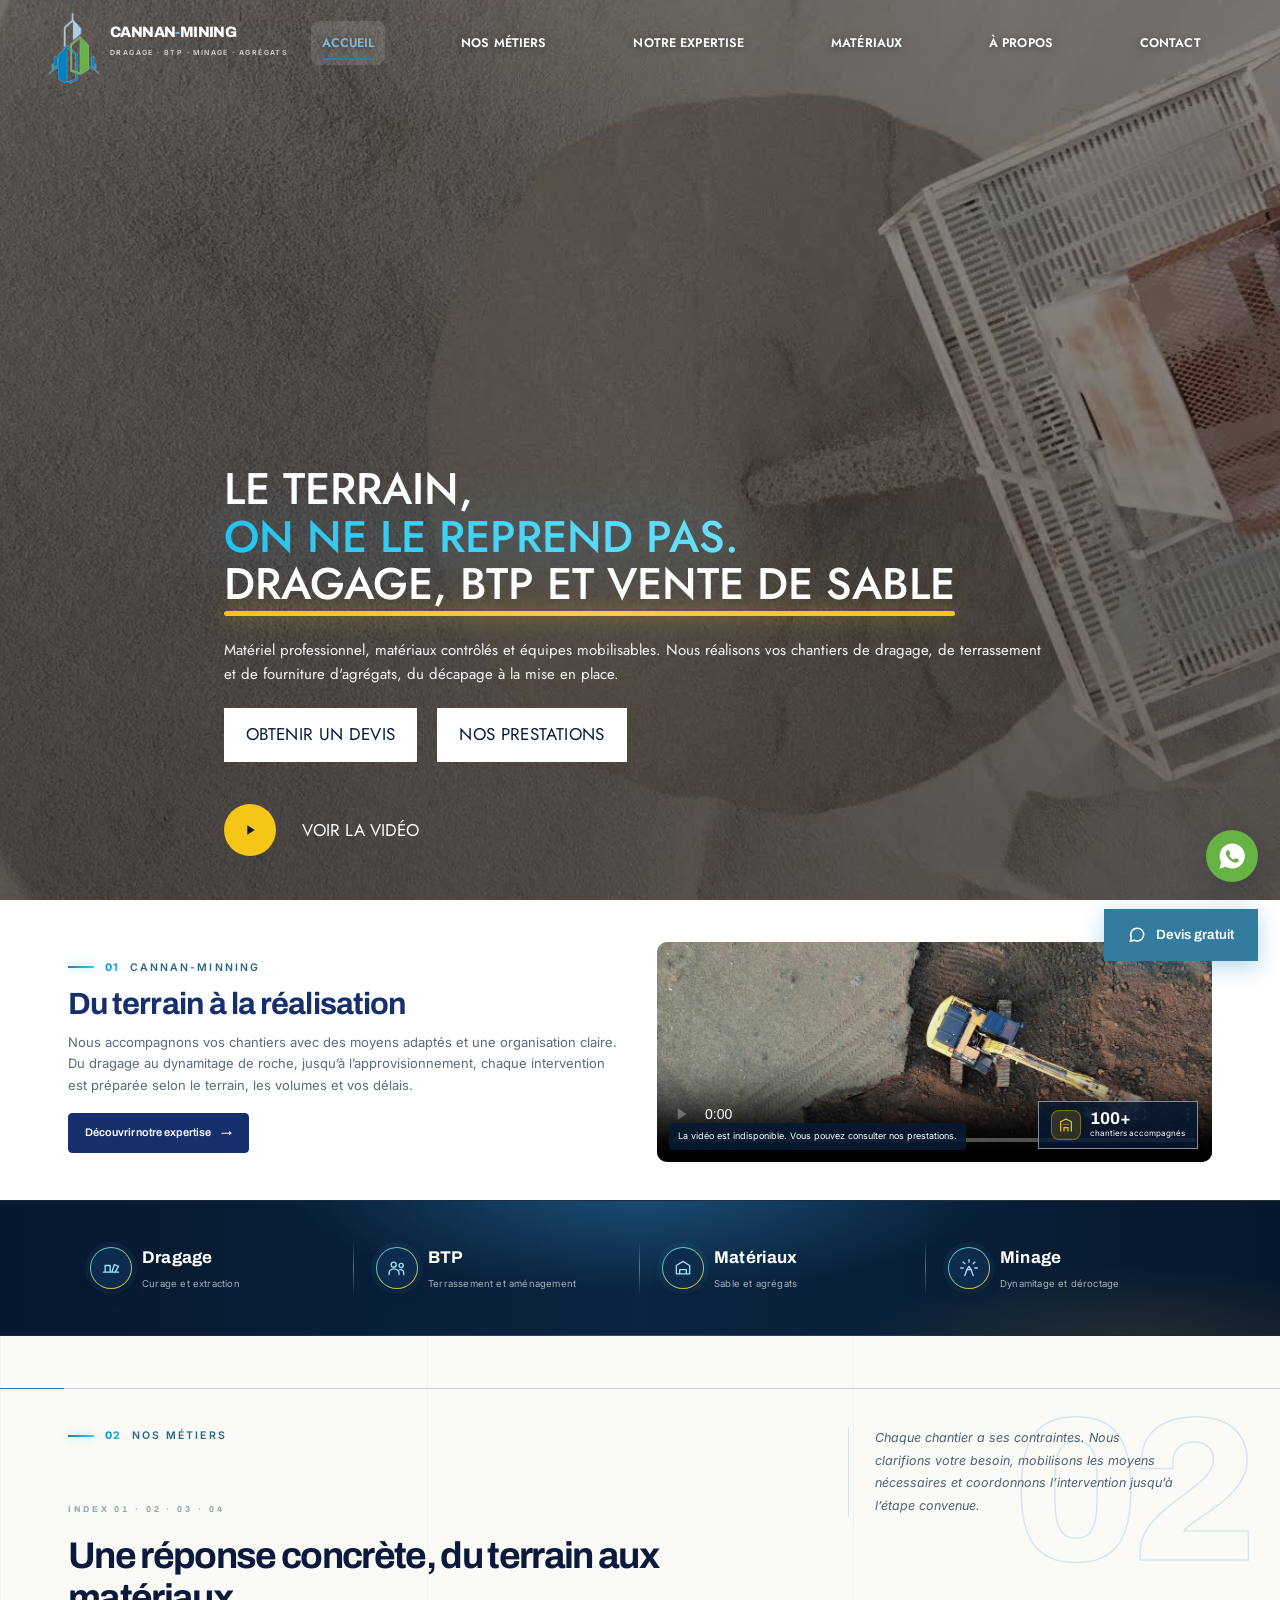
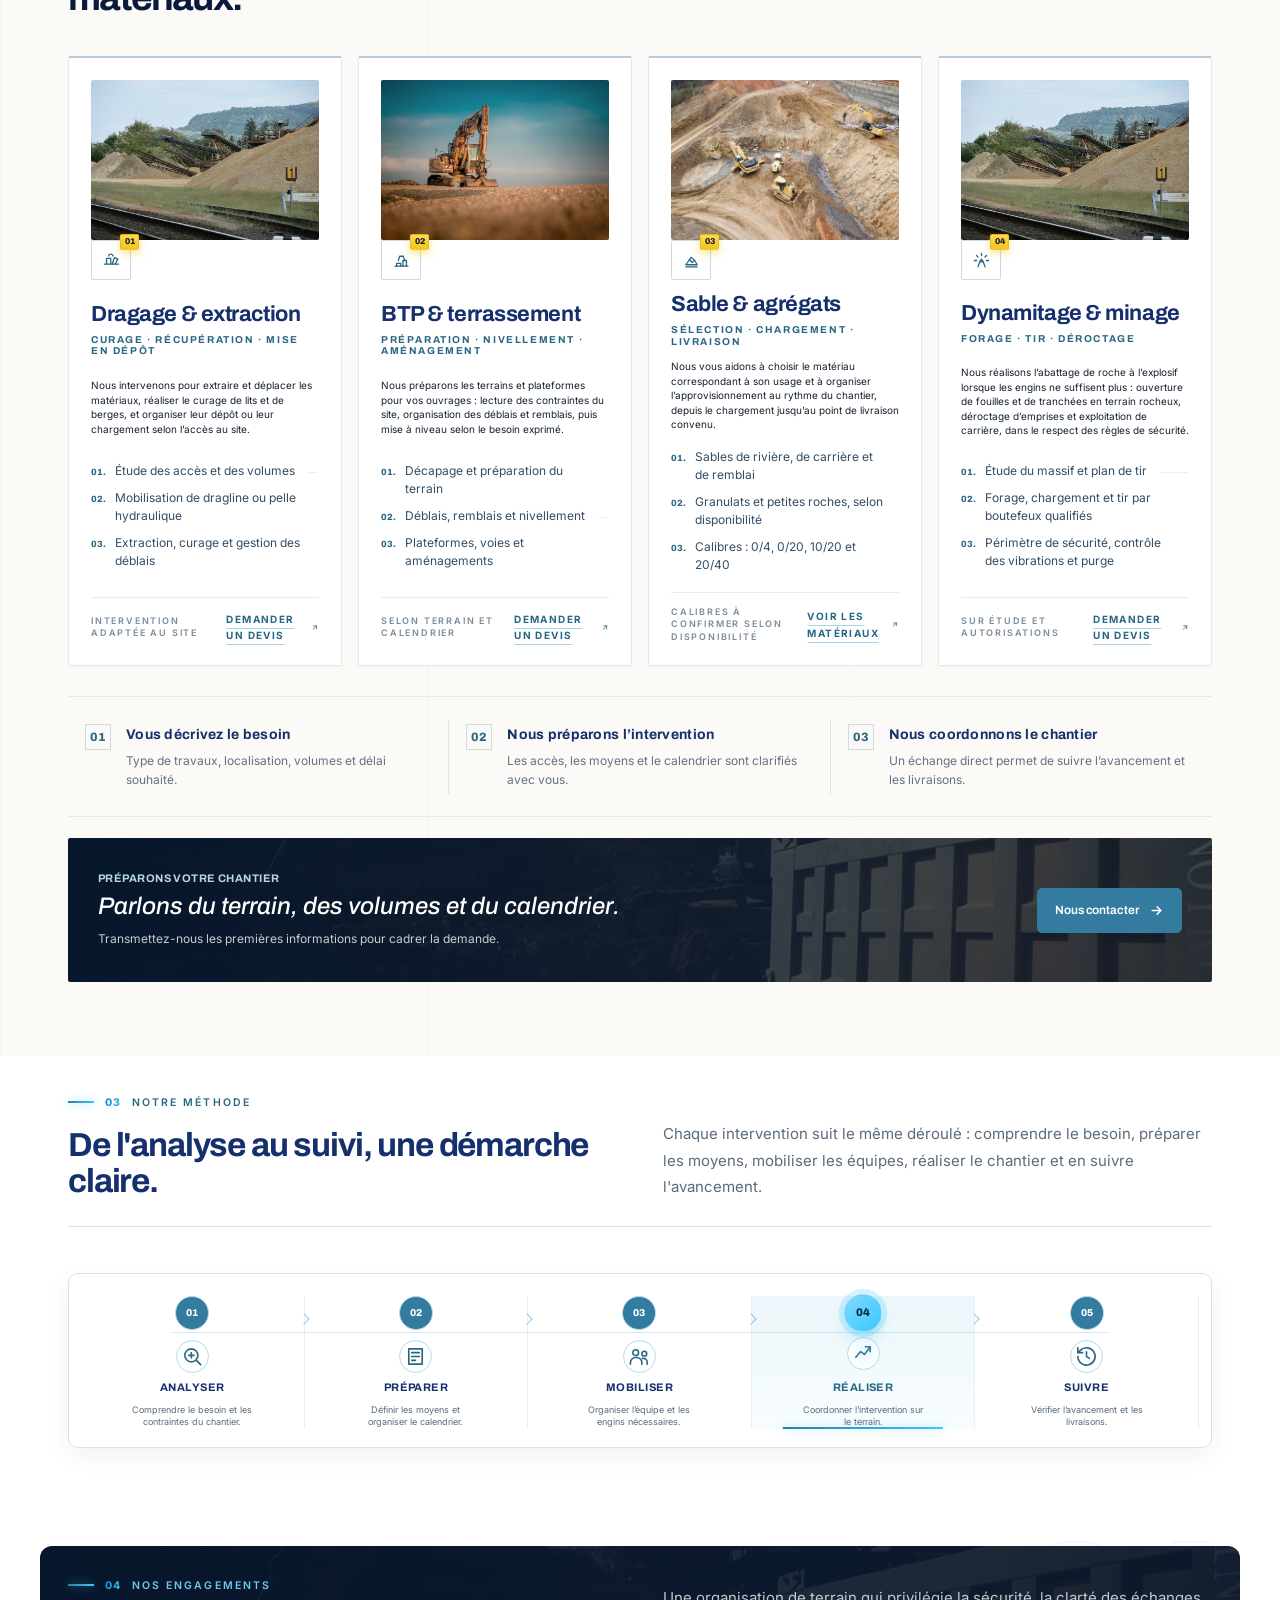
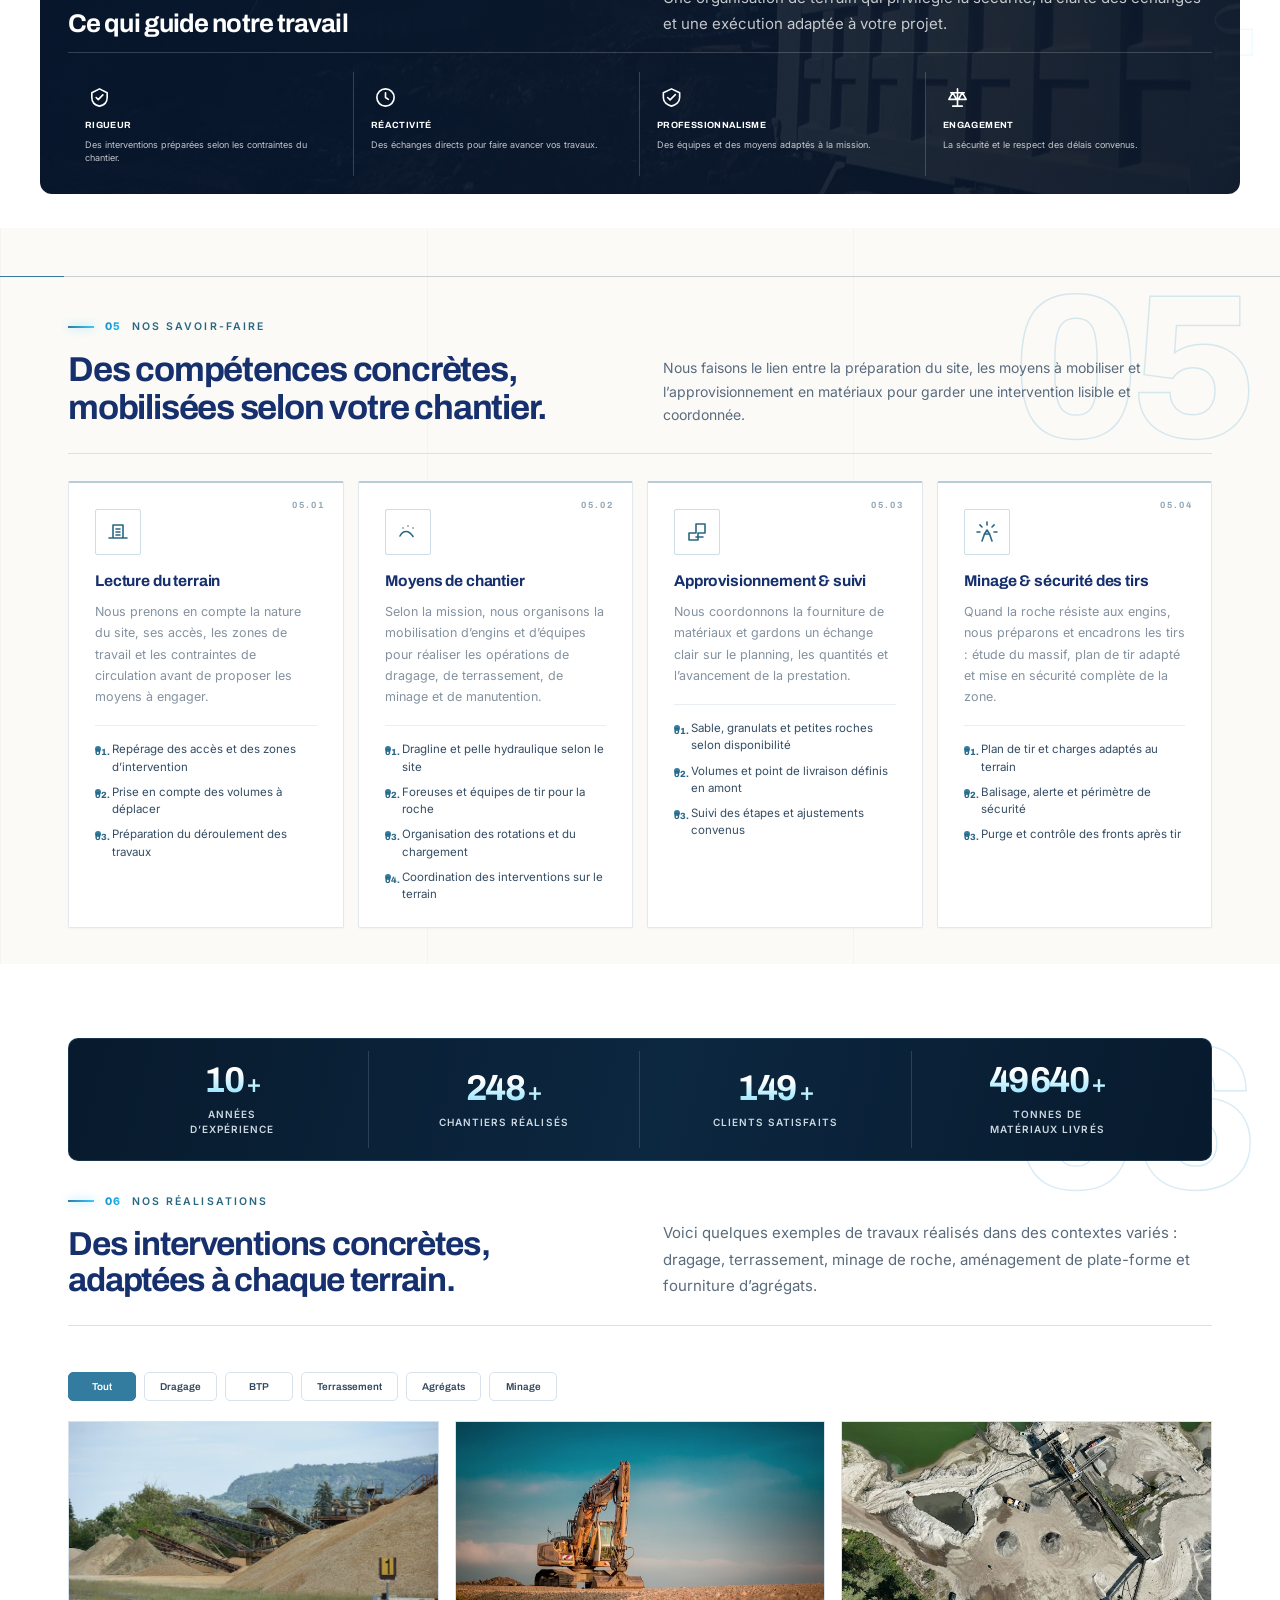
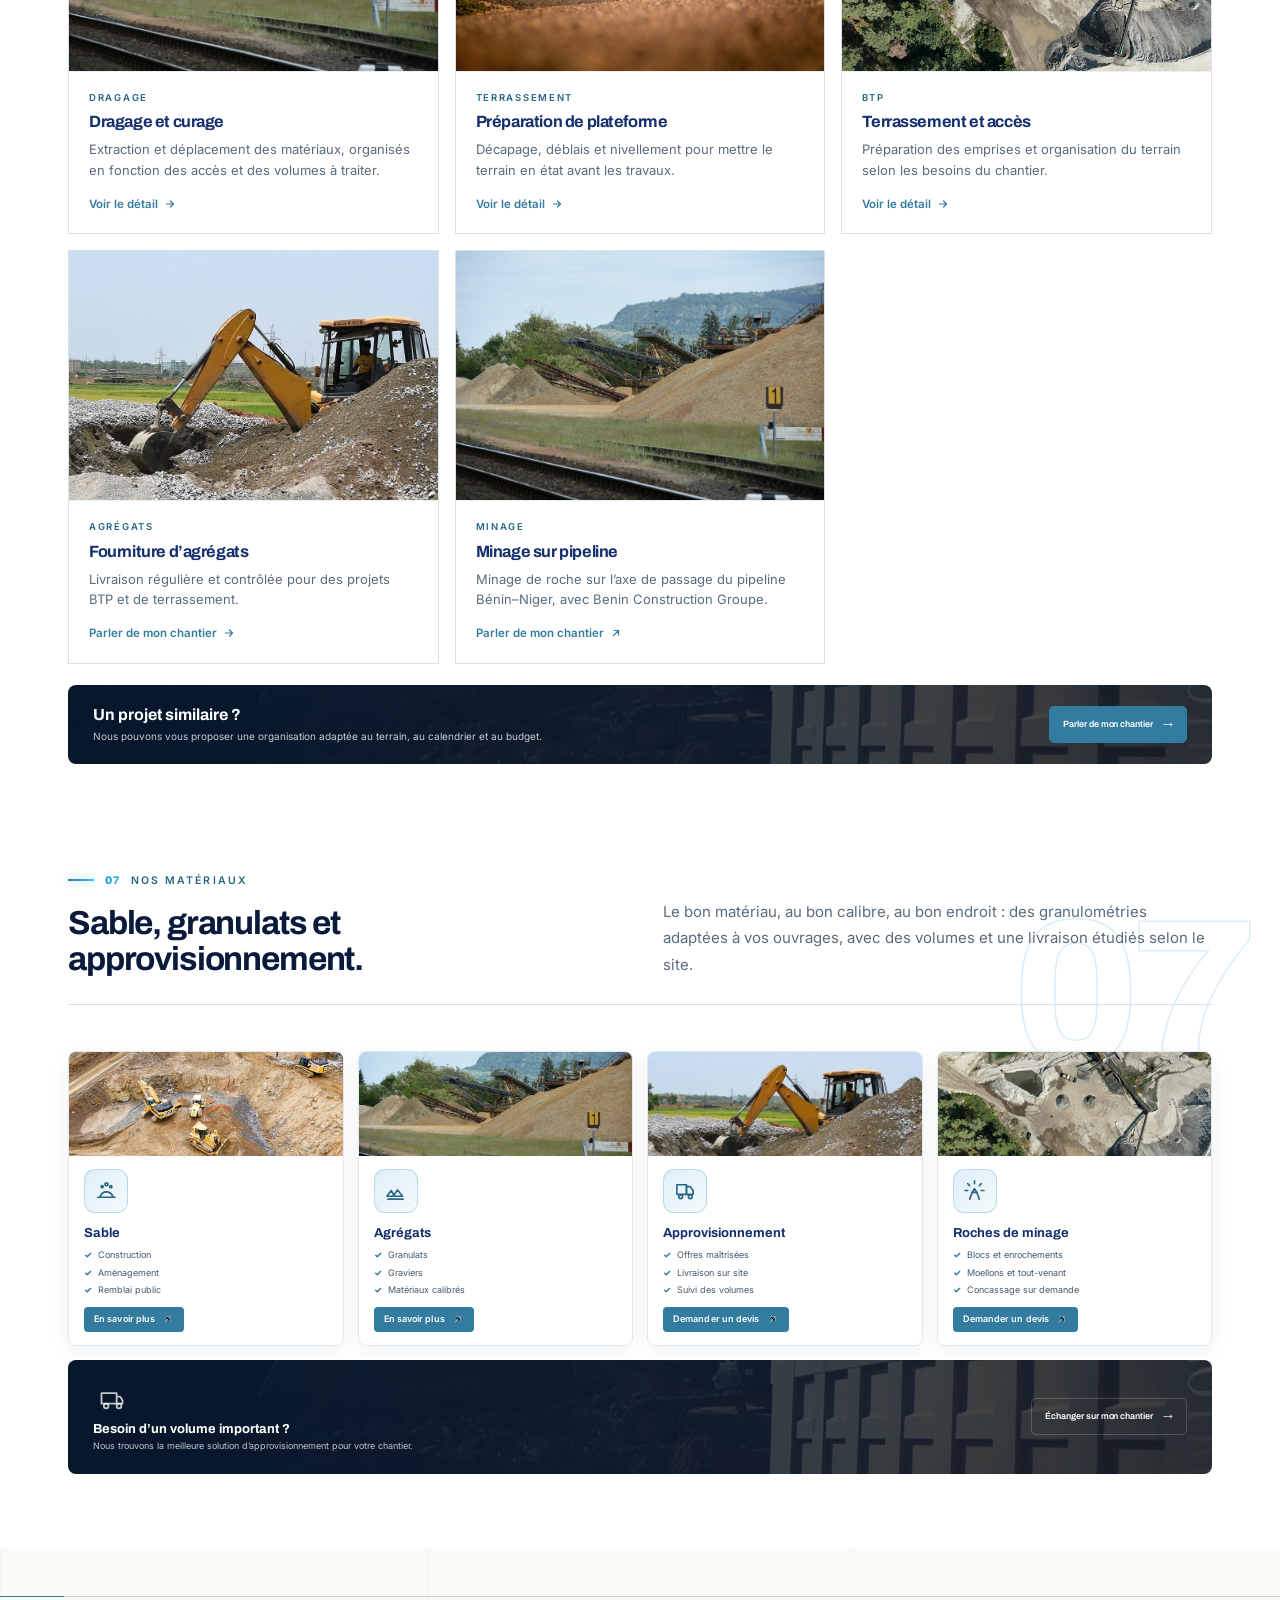
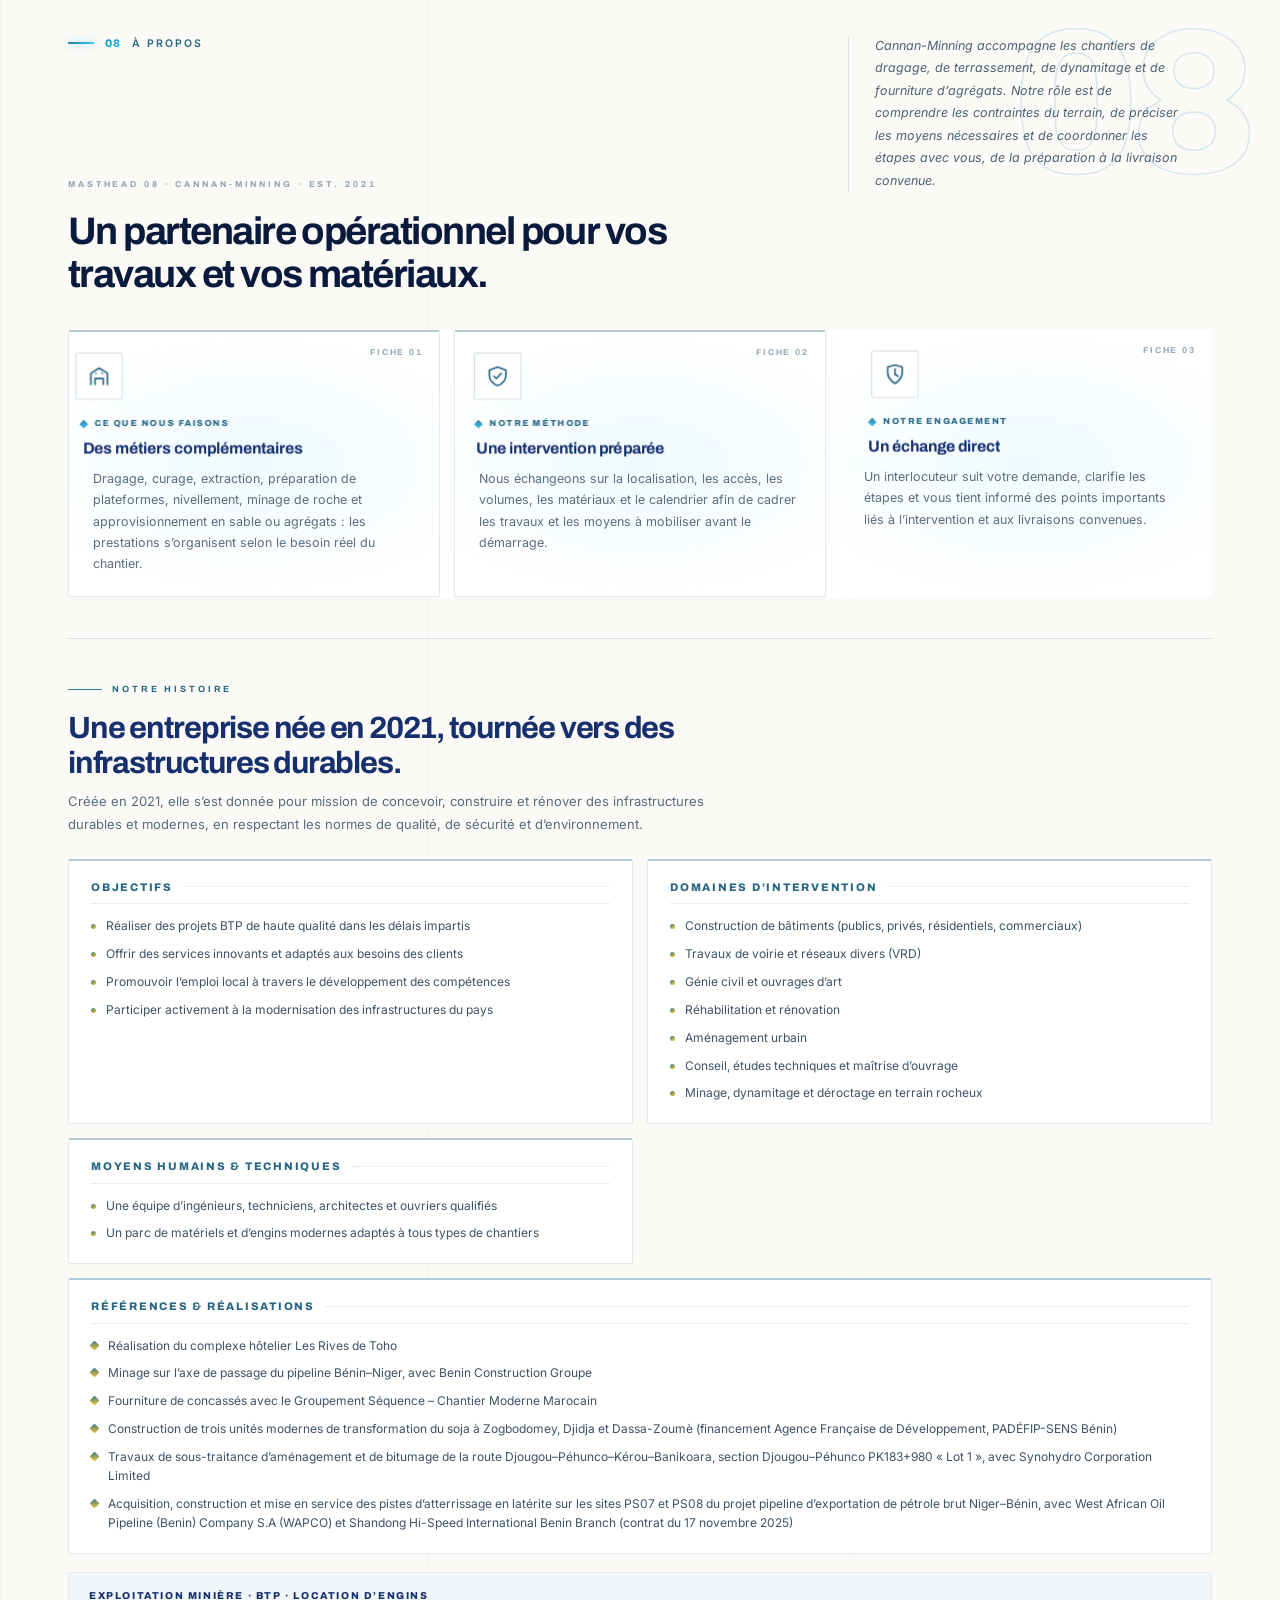
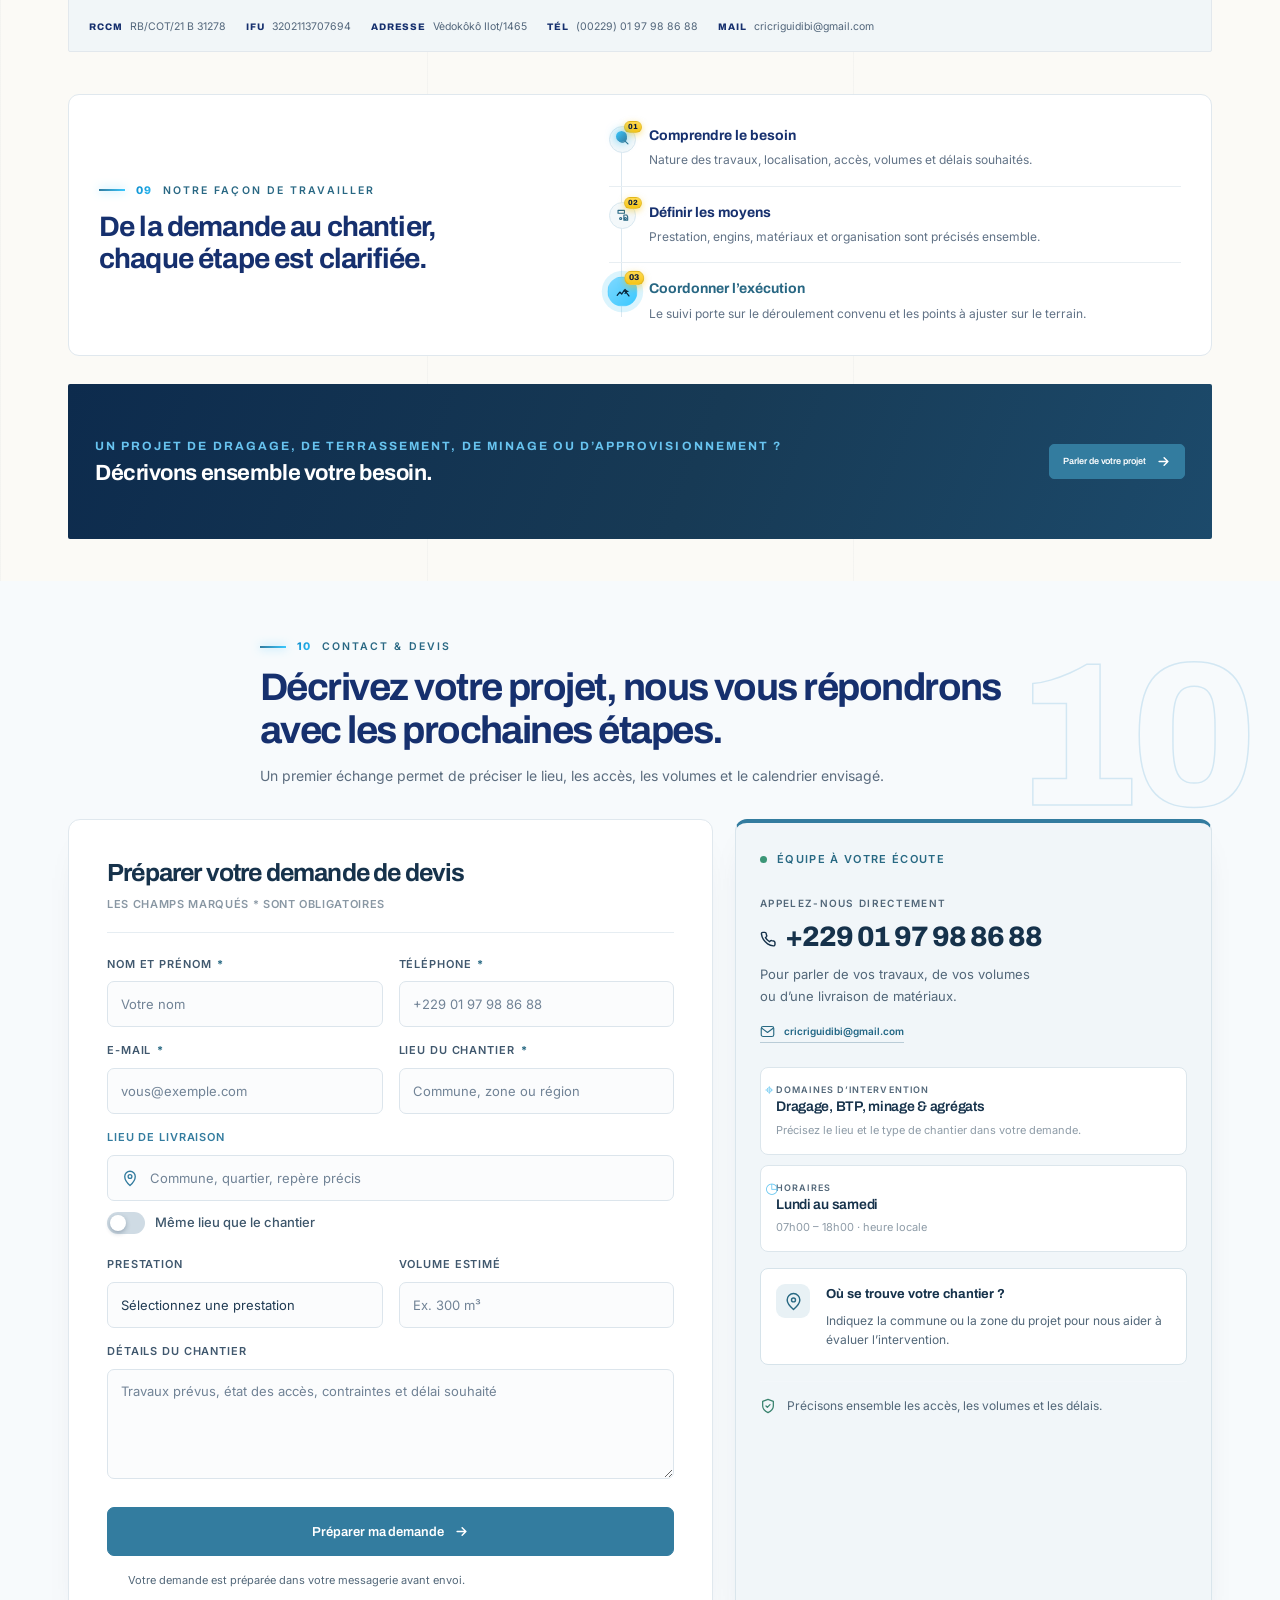
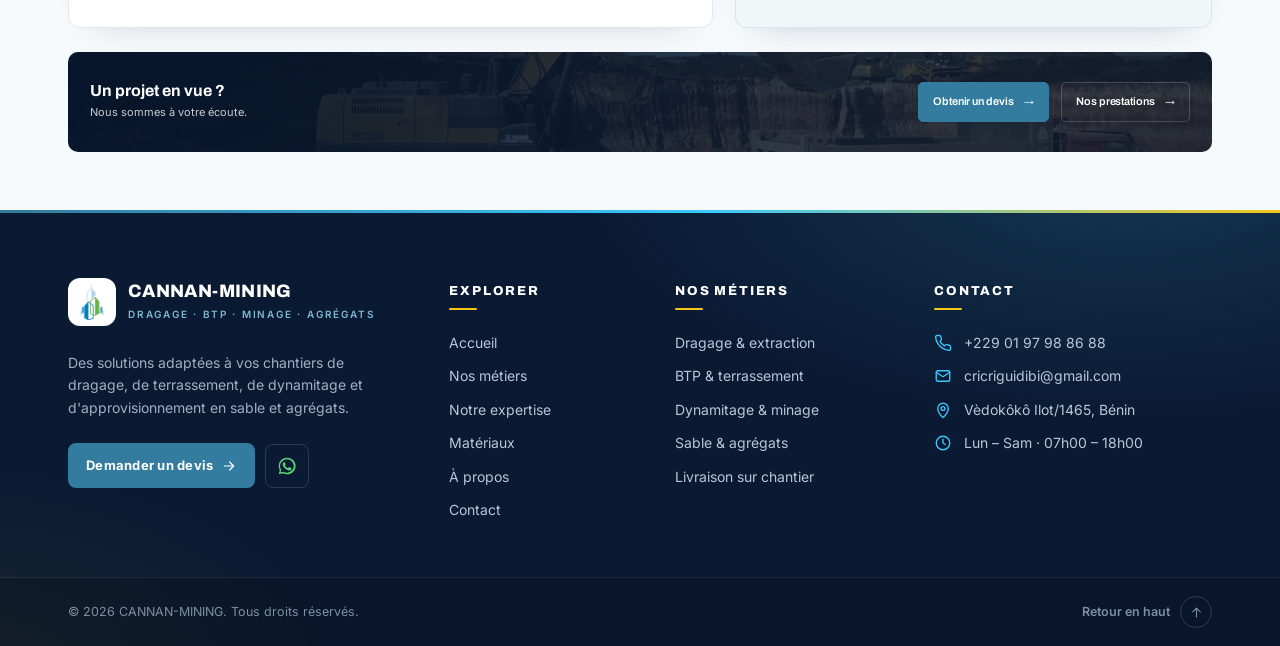
==== commit 4e7e1cae: "Ajoute les cartes minage dans Savoir-faire et Matériaux - Savoir-faire (accueil, Expertise) : carte " ====
--- a/index.html
+++ b/index.html
@@ -47,7 +47,7 @@
 
 <link href="https://fonts.googleapis.com/css2?family=Archivo:wght@500;600;700;800&family=Jost:wght@400;500;600&family=Inter:wght@400;500;600;700&display=swap" rel="stylesheet">
 
-<link rel="stylesheet" href="styles.css?v=20261009-6">
+<link rel="stylesheet" href="styles.css?v=20261009-7">
 
 <style>
 /* One-page : état actif de la navigation visible à toutes les largeurs */
@@ -1029,6 +1029,7 @@
       <article class="commitment-card rv"><span aria-hidden="true"><svg viewBox="0 0 24 24" fill="none" stroke="currentColor" stroke-width="1.7" stroke-linecap="round" stroke-linejoin="round"><path d="M3 18h18M7 18V5h10v13M10 9h4M10 12h4M10 15h4"/></svg></span><h3>Lecture du terrain</h3><p>Nous prenons en compte la nature du site, ses accès, les zones de travail et les contraintes de circulation avant de proposer les moyens à engager.</p><ul><li>Repérage des accès et des zones d’intervention</li><li>Prise en compte des volumes à déplacer</li><li>Préparation du déroulement des travaux</li></ul></article>
       <article class="commitment-card rv"><span aria-hidden="true"><svg viewBox="0 0 24 24" fill="none" stroke="currentColor" stroke-width="1.7" stroke-linecap="round" stroke-linejoin="round"><path d="M4 16c1.5-3 3.5-4.5 6-4.5 3 0 5 2 7 5M7 8h.01M17 8h.01M12 6h.01"/></svg></span><h3>Moyens de chantier</h3><p>Selon la mission, nous organisons la mobilisation d’engins et d’équipes pour réaliser les opérations de dragage, de terrassement, de minage et de manutention.</p><ul><li>Dragline et pelle hydraulique selon le site</li><li>Foreuses et équipes de tir pour la roche</li><li>Organisation des rotations et du chargement</li><li>Coordination des interventions sur le terrain</li></ul></article>
       <article class="commitment-card rv"><span aria-hidden="true"><svg viewBox="0 0 24 24" fill="none" stroke="currentColor" stroke-width="1.7" stroke-linecap="round" stroke-linejoin="round"><path d="M4 13h7V4h9v9h-7v7H4zM11 17h7"/></svg></span><h3>Approvisionnement &amp; suivi</h3><p>Nous coordonnons la fourniture de matériaux et gardons un échange clair sur le planning, les quantités et l’avancement de la prestation.</p><ul><li>Sable, granulats et petites roches selon disponibilité</li><li>Volumes et point de livraison définis en amont</li><li>Suivi des étapes et ajustements convenus</li></ul></article>
+      <article class="commitment-card rv"><span aria-hidden="true"><svg viewBox="0 0 24 24" fill="none" stroke="currentColor" stroke-width="1.7" stroke-linecap="round" stroke-linejoin="round"><path d="M12 2v3M4.9 4.9l2.1 2.1M2 12h3M19.1 4.9 17 7M22 12h-3"/><path d="M7 21l2.5-7h5L17 21"/><path d="M9.5 14l2.5-4 2.5 4"/></svg></span><h3>Minage &amp; sécurité des tirs</h3><p>Quand la roche résiste aux engins, nous préparons et encadrons les tirs : étude du massif, plan de tir adapté et mise en sécurité complète de la zone.</p><ul><li>Plan de tir et charges adaptés au terrain</li><li>Balisage, alerte et périmètre de sécurité</li><li>Purge et contrôle des fronts après tir</li></ul></article>
     </div>
   </div>
 </section>
@@ -1190,6 +1191,16 @@
           <span class="material-card__index">03</span>
           <h3>Approvisionnement</h3>
           <ul class="material-card__features"><li>Offres maîtrisées</li><li>Livraison sur site</li><li>Suivi des volumes</li></ul>
+          <a class="svc-a" href="#devis">Demander un devis <svg viewBox="0 0 24 24"><path d="M7 17L17 7M8 7h9v9"/></svg></a>
+        </div>
+      </article>
+      <article class="material-card rv">
+        <img src="img/gal-3.jpg" alt="Carrière de roche et matériaux issus du minage" loading="lazy" decoding="async">
+        <div class="material-card__body">
+          <span class="material-card__icon" aria-hidden="true"><svg viewBox="0 0 24 24"><path d="M12 2v3M4.9 4.9l2.1 2.1M2 12h3M19.1 4.9 17 7M22 12h-3"/><path d="M7 21l2.5-7h5L17 21"/><path d="M9.5 14l2.5-4 2.5 4"/></svg></span>
+          <span class="material-card__index">04</span>
+          <h3>Roches de minage</h3>
+          <ul class="material-card__features"><li>Blocs et enrochements</li><li>Moellons et tout-venant</li><li>Concassage sur demande</li></ul>
           <a class="svc-a" href="#devis">Demander un devis <svg viewBox="0 0 24 24"><path d="M7 17L17 7M8 7h9v9"/></svg></a>
         </div>
       </article>
@@ -1277,6 +1288,7 @@
             <li>Réhabilitation et rénovation</li>
             <li>Aménagement urbain</li>
             <li>Conseil, études techniques et maîtrise d’ouvrage</li>
+            <li>Minage, dynamitage et déroctage en terrain rocheux</li>
           </ul>
         </section>
 
--- a/styles.css
+++ b/styles.css
@@ -3517,3 +3517,13 @@
 .dq-g legend{flex-wrap:wrap;row-gap:2px}
 .dq-g legend small{flex:0 0 auto;margin-left:0}
 @media (max-width:600px){.dq-g legend small{flex-basis:100%;padding-left:33px}}
+
+/* ===== 4 cartes (ajout minage) : savoir-faire et matériaux ===== */
+@media (min-width:1101px){
+  body .page-advantages #expertise .commitment-grid{grid-template-columns:repeat(4,minmax(0,1fr))}
+  body .page-materials .material-cards{grid-template-columns:repeat(4,minmax(0,1fr))}
+}
+@media (min-width:721px) and (max-width:1100px){
+  body .page-advantages #expertise .commitment-grid{grid-template-columns:repeat(2,minmax(0,1fr))}
+  body .page-materials .material-cards{grid-template-columns:repeat(2,minmax(0,1fr))}
+}
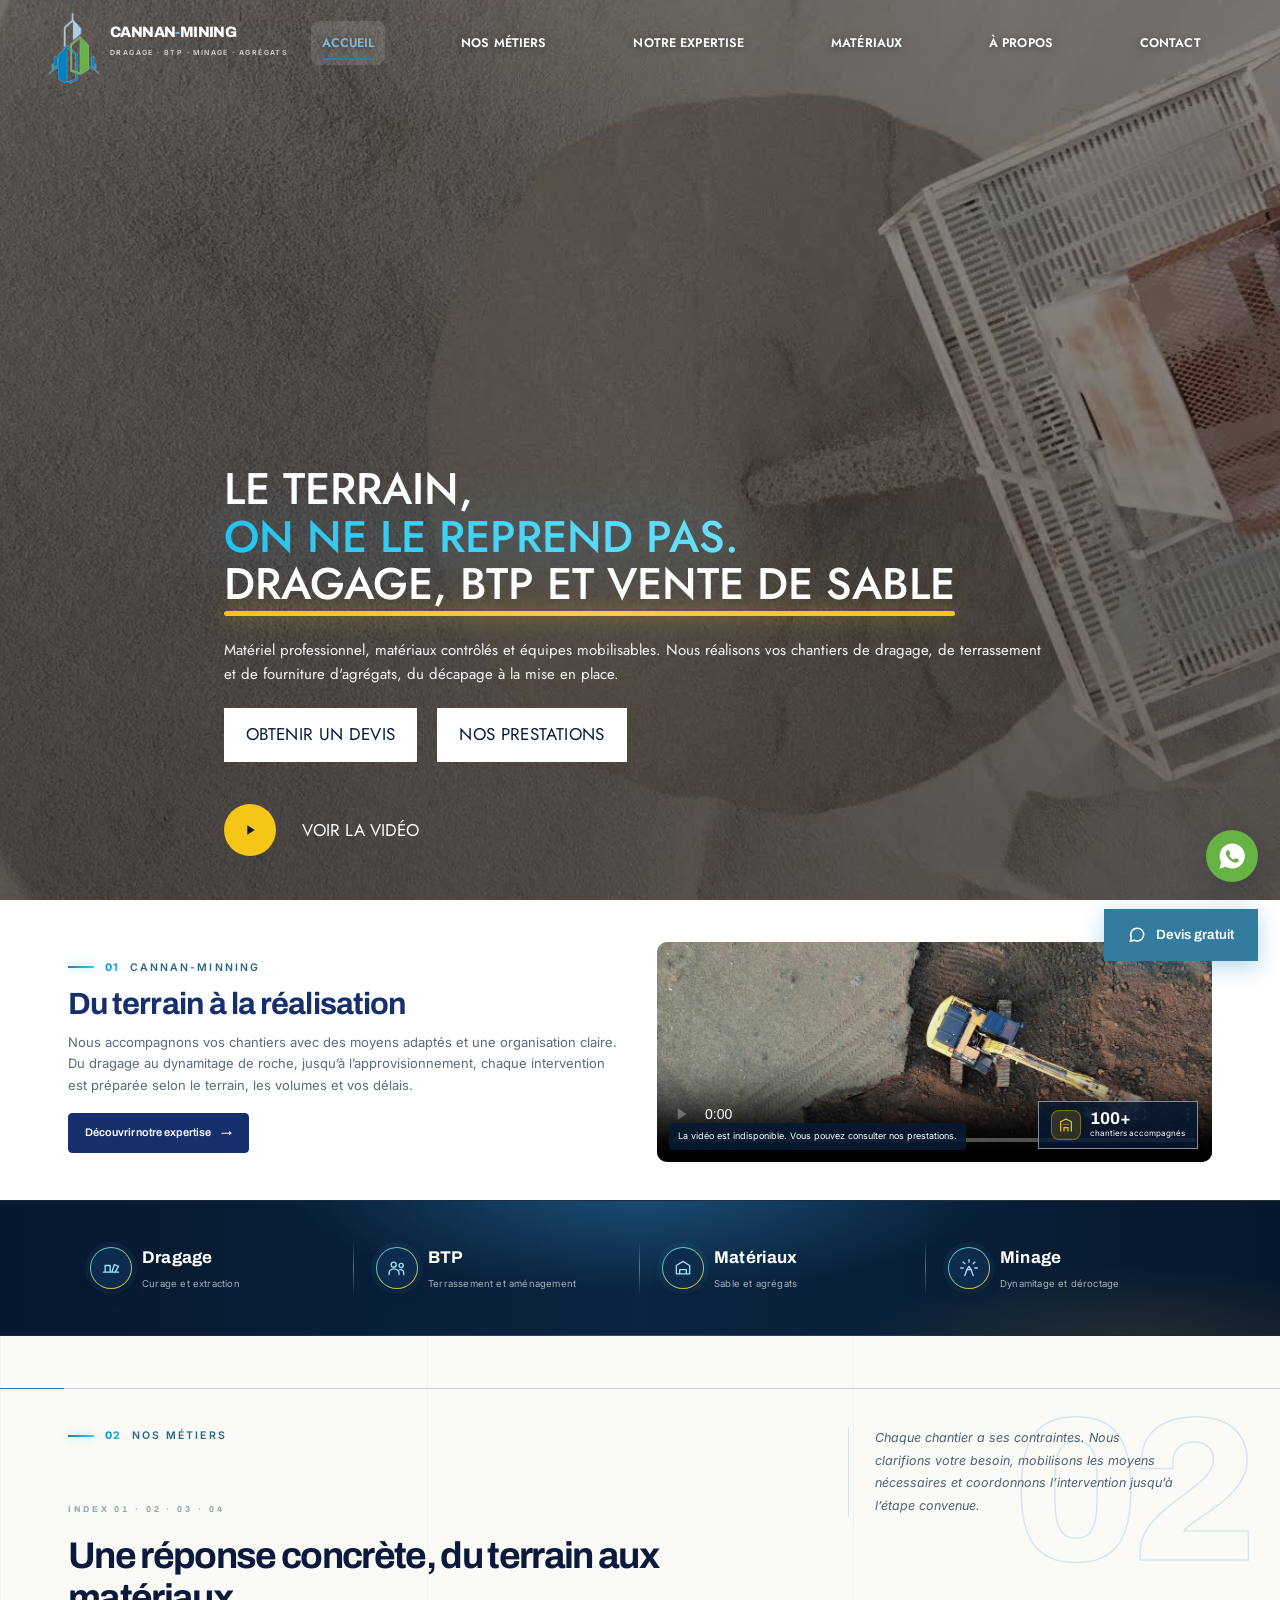
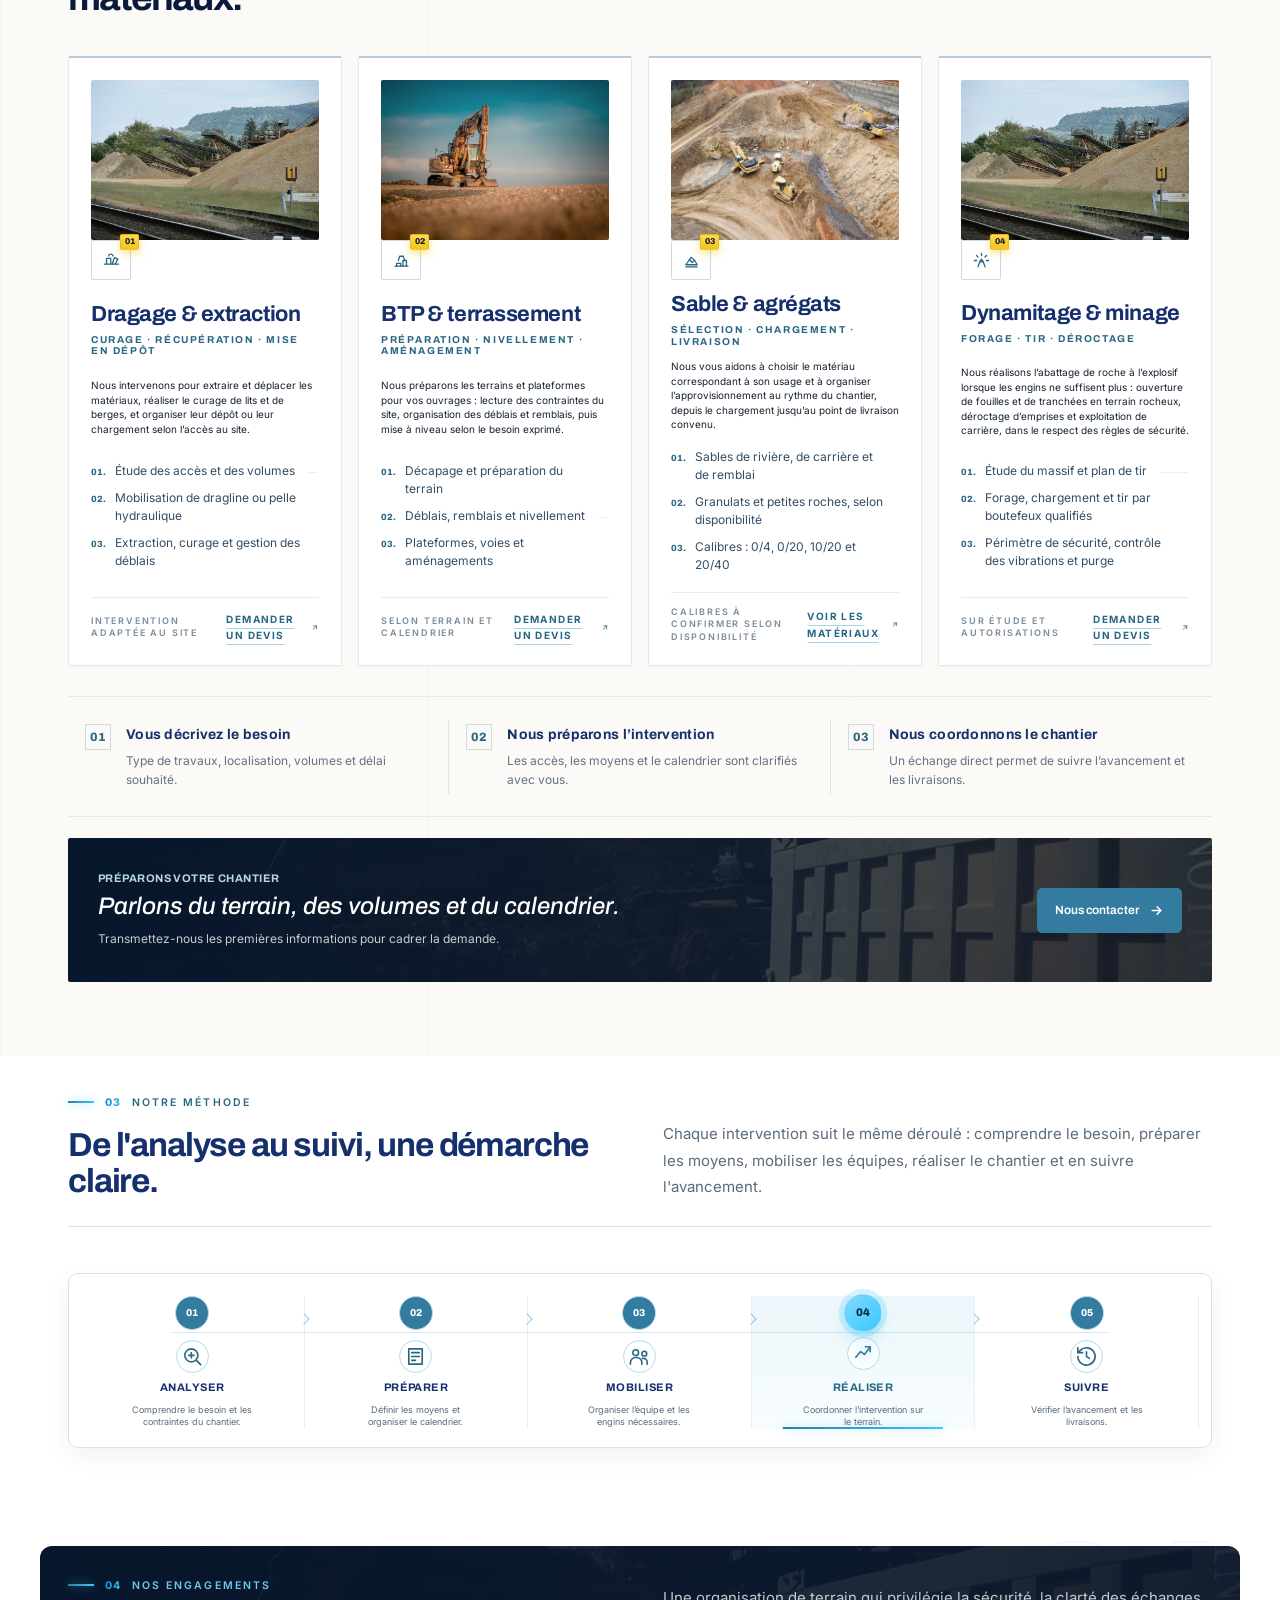
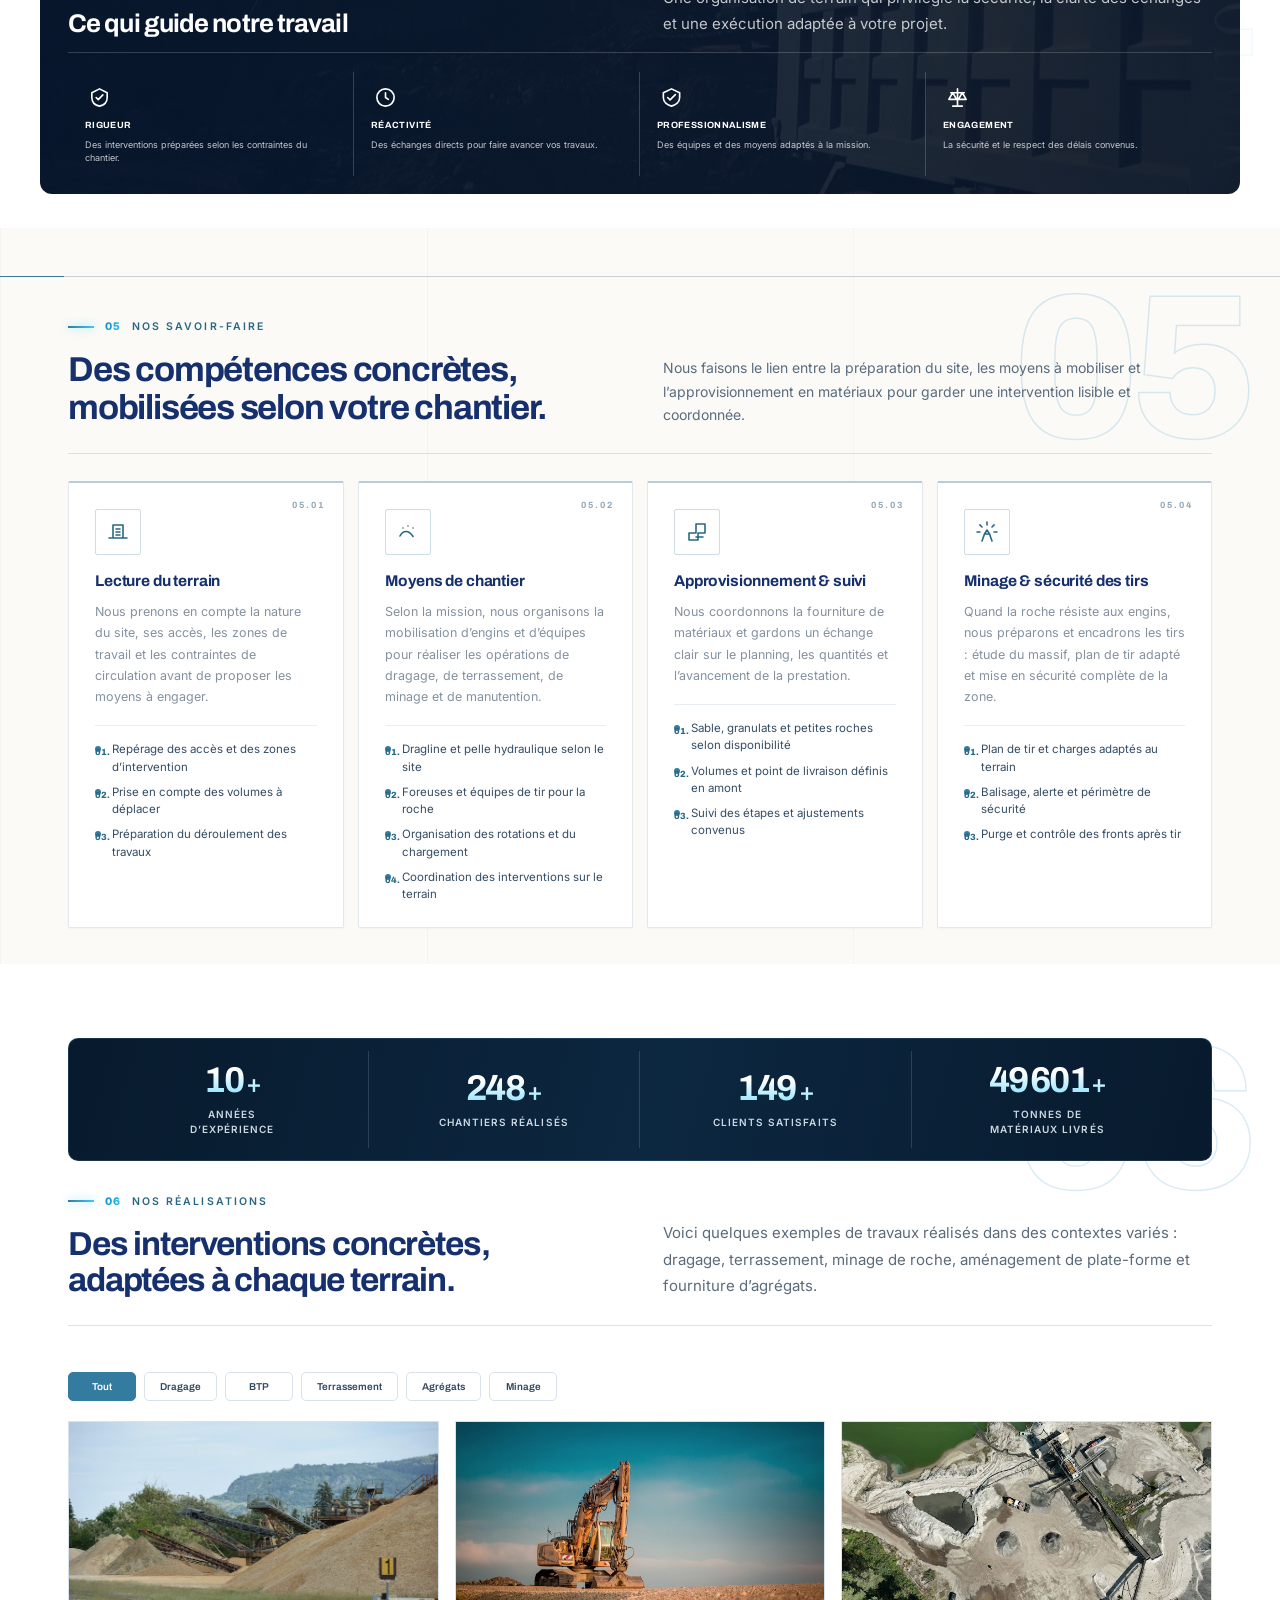
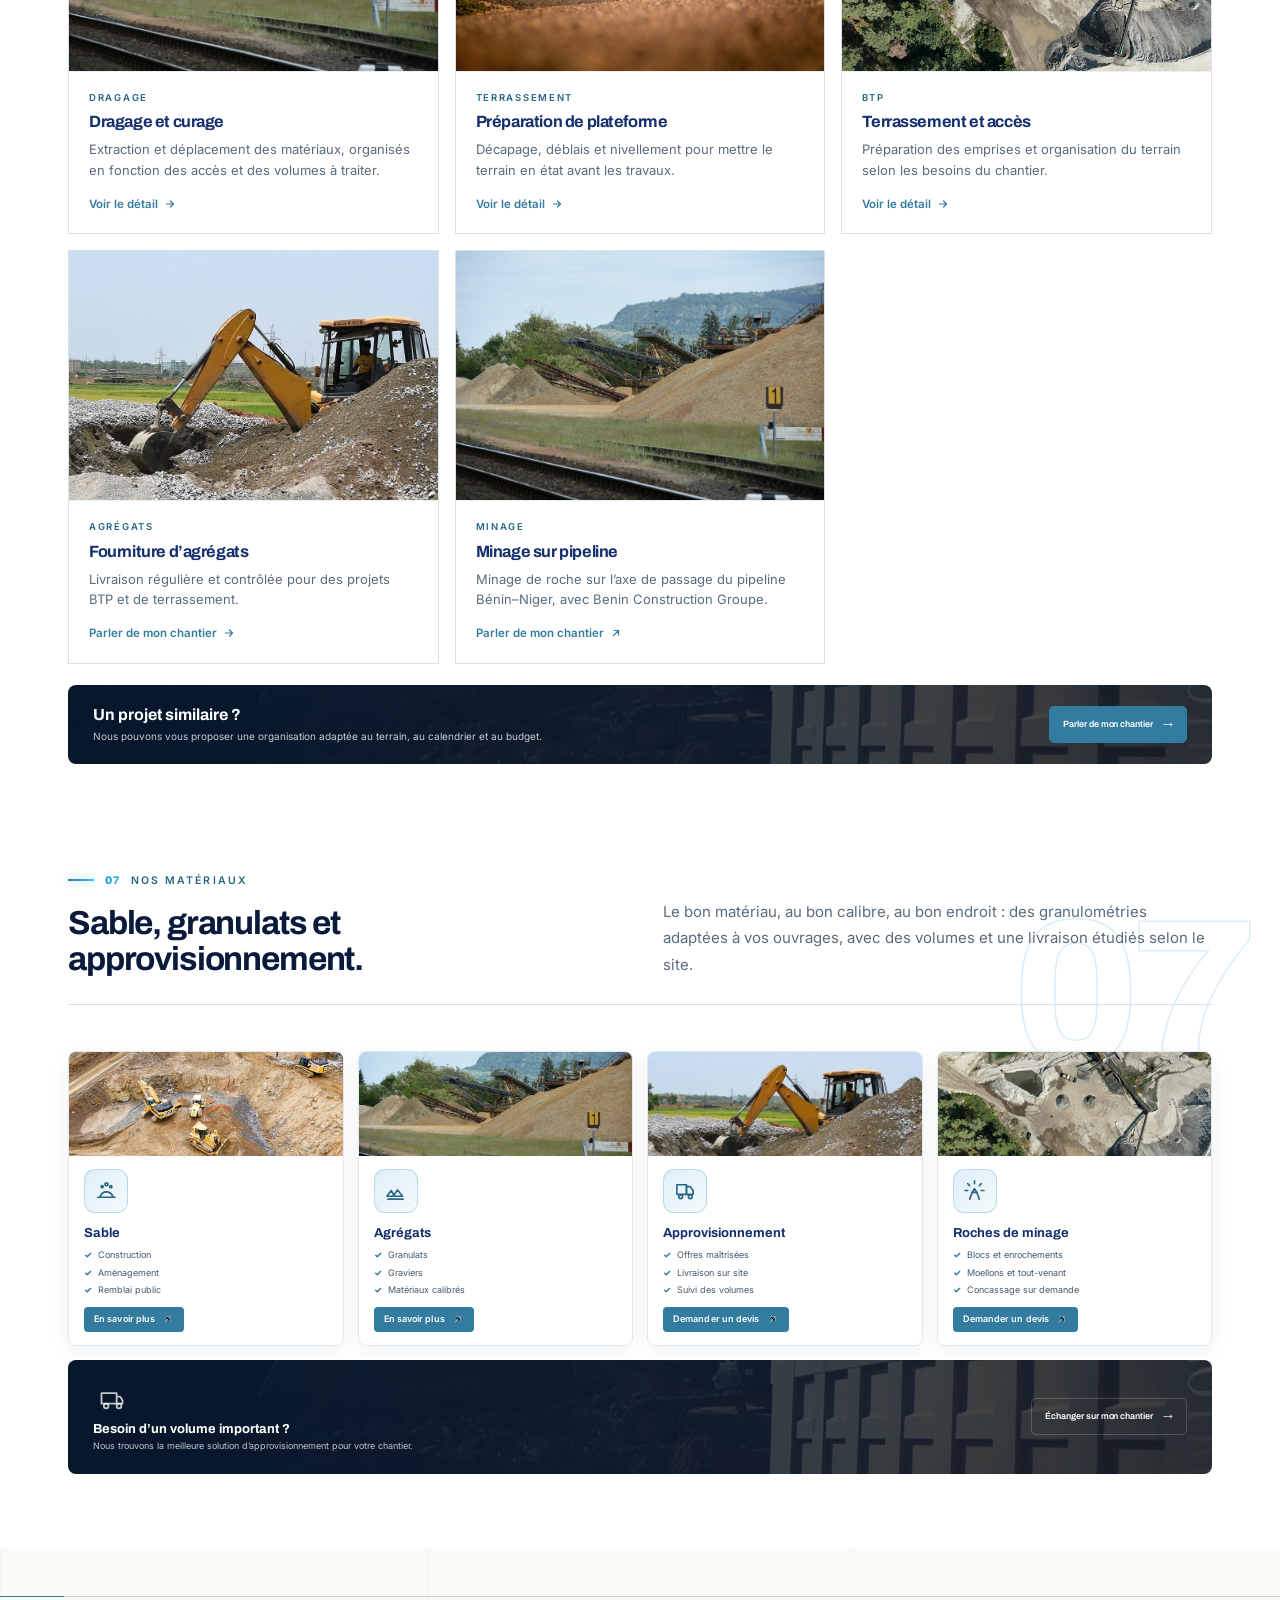
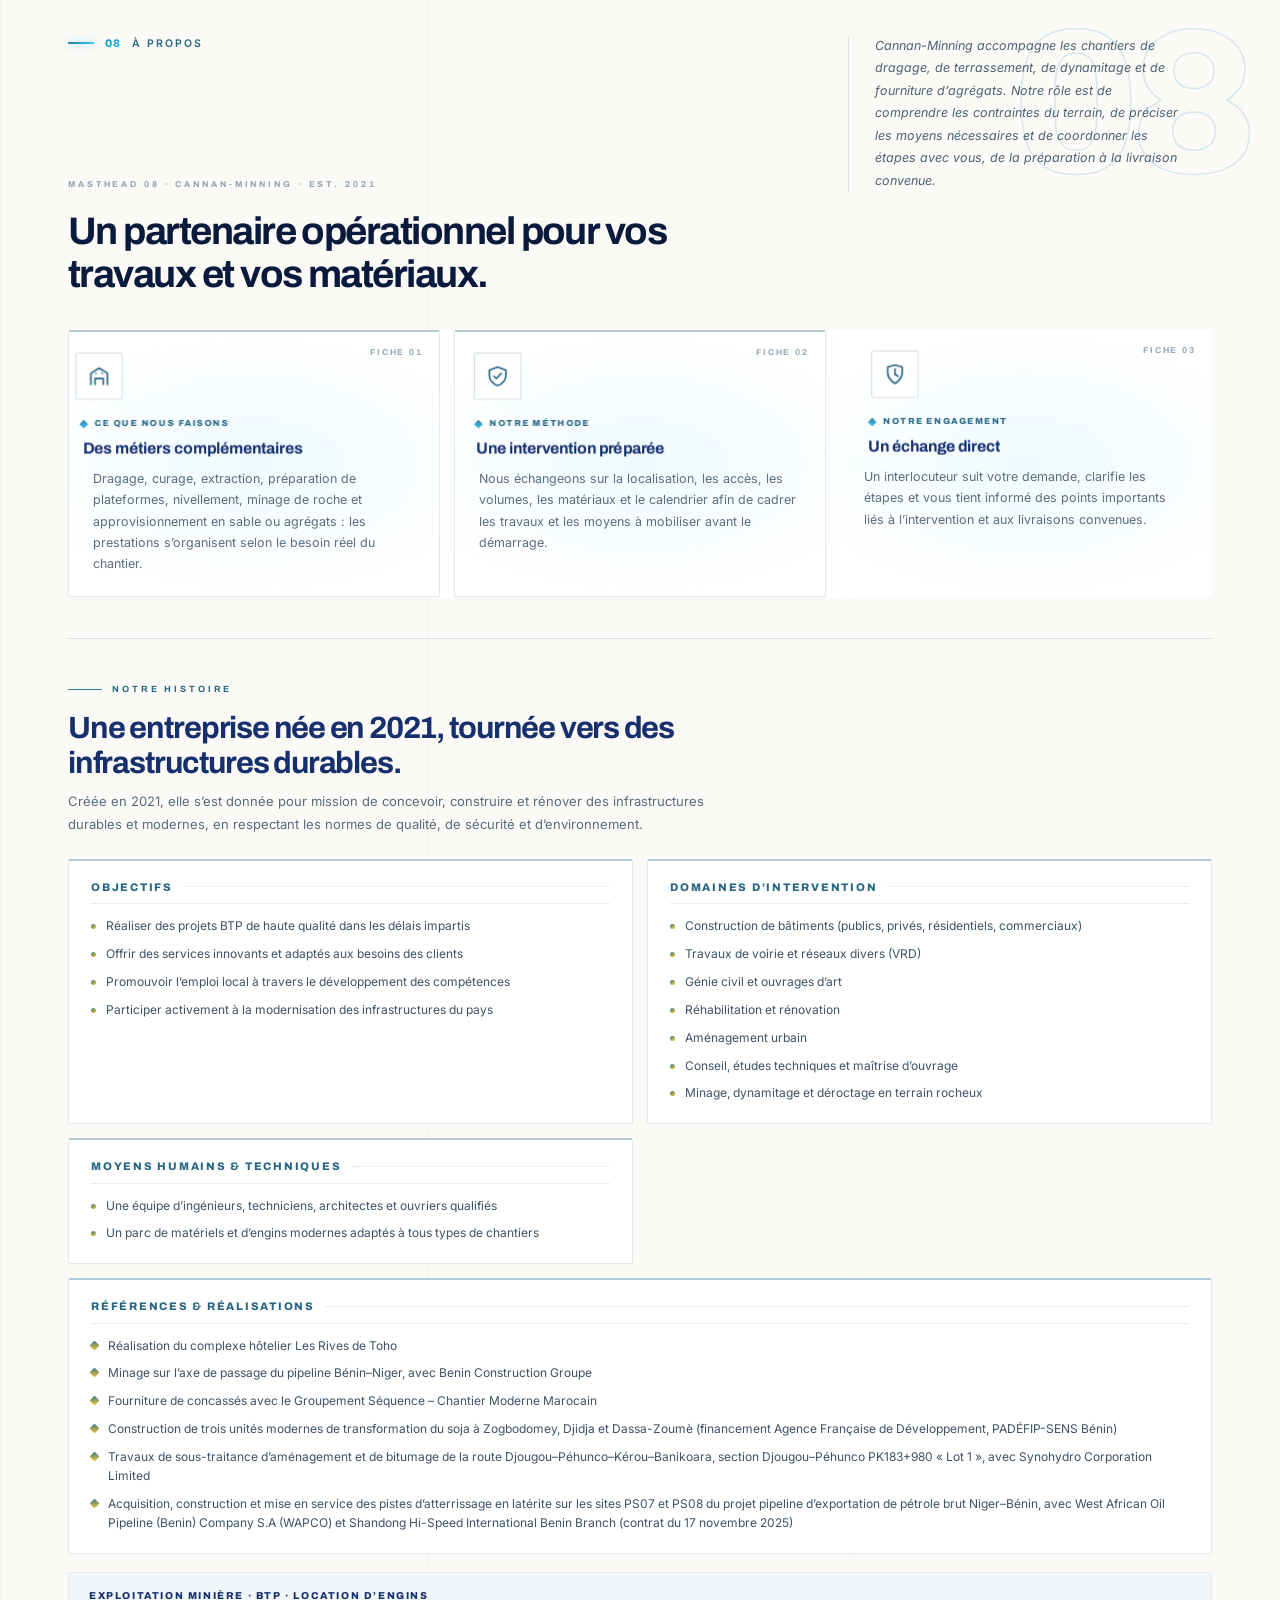
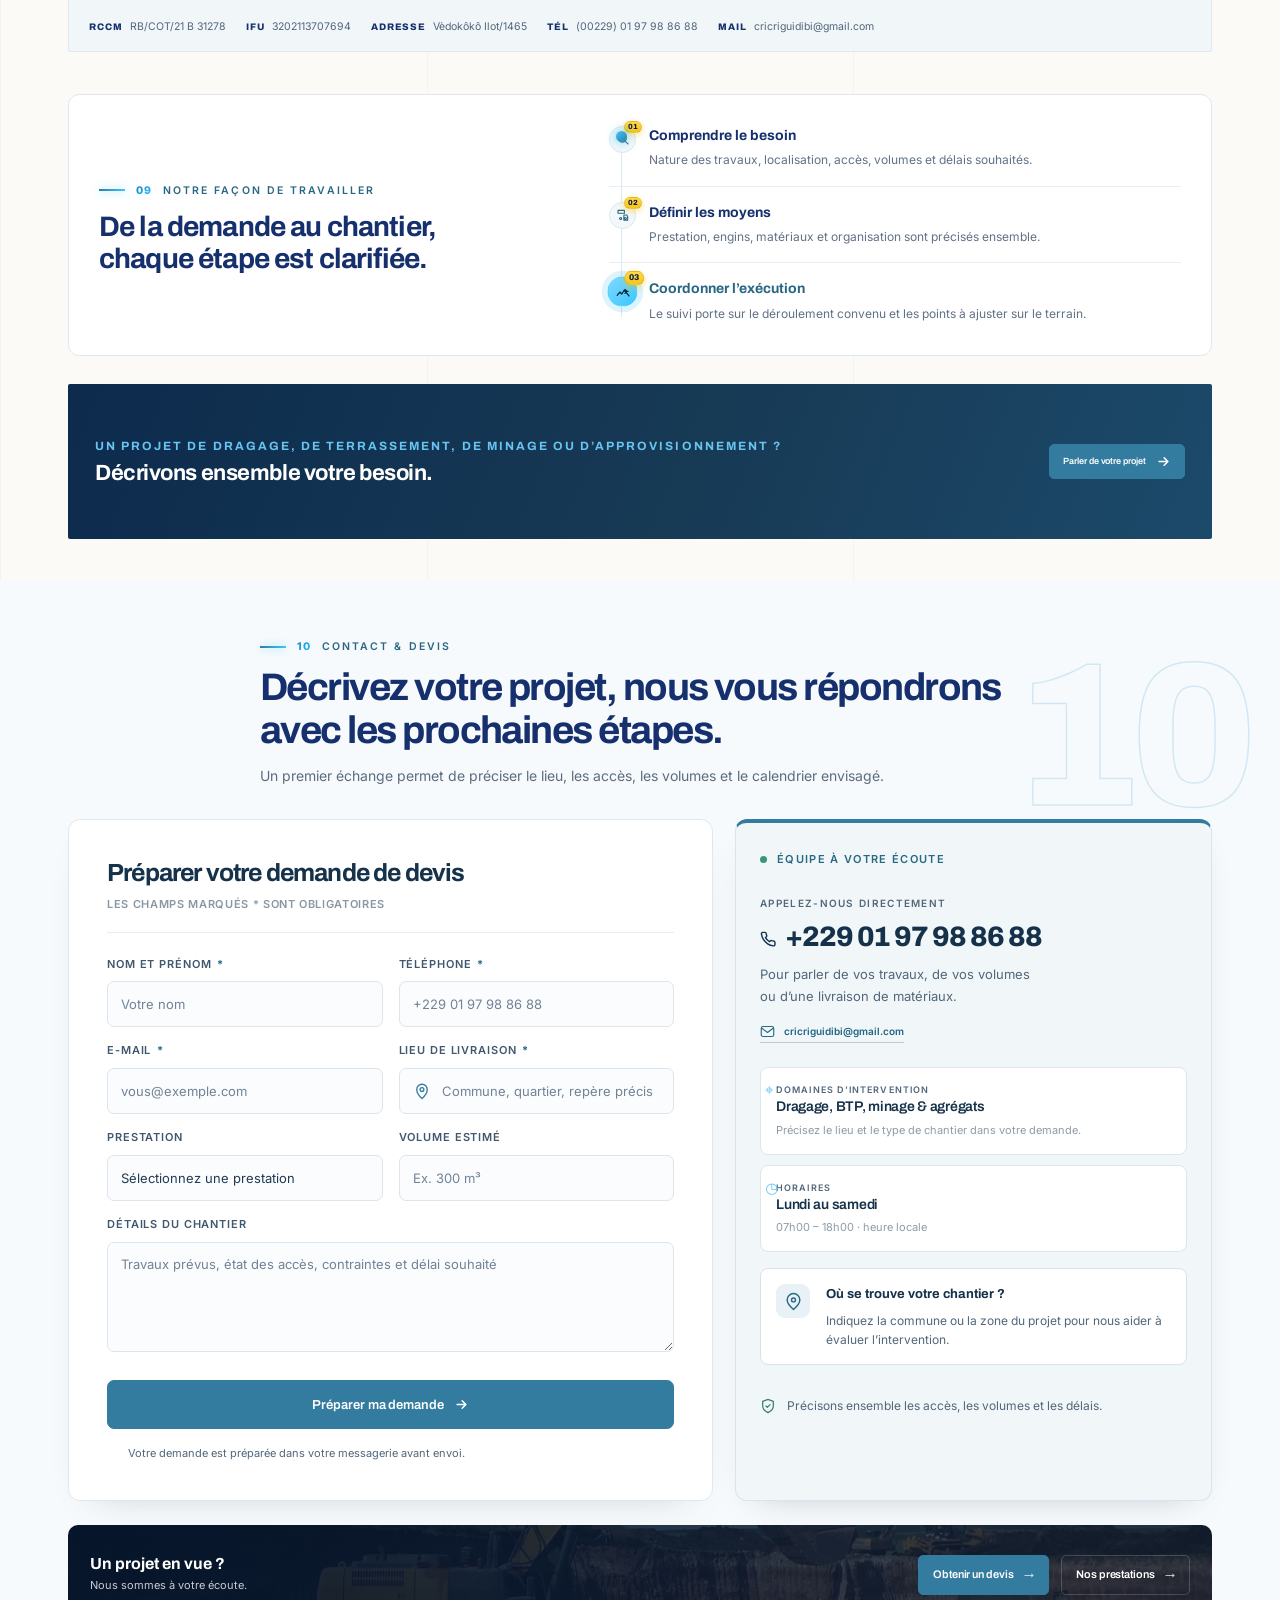
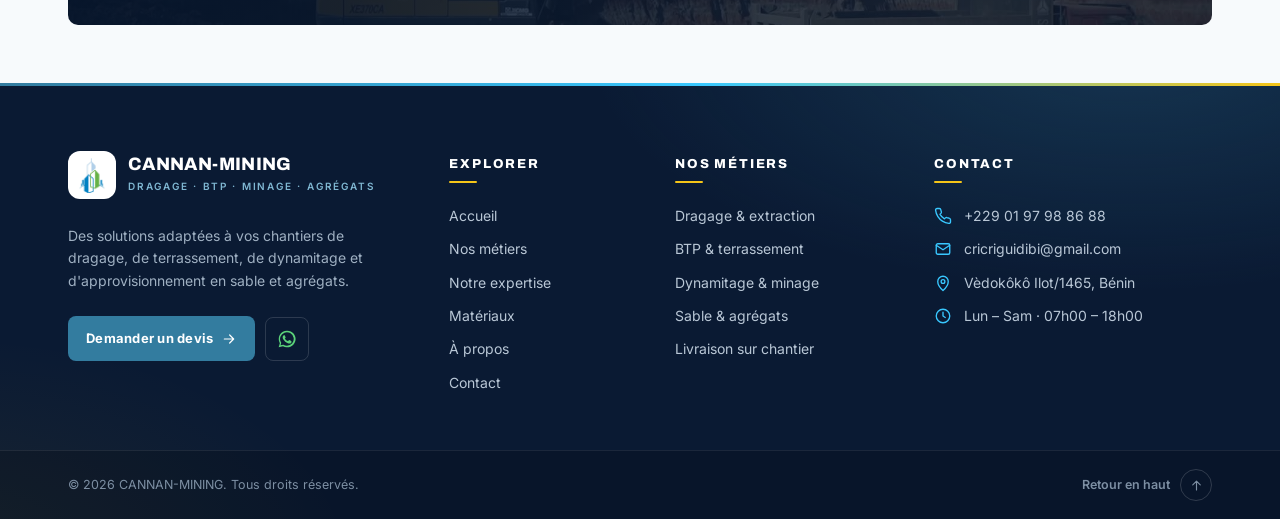
==== commit d4490f73: "Retire le champ « Lieu du chantier » du formulaire de devis Le lieu de livraison le remplace (à côté" ====
--- a/index.html
+++ b/index.html
@@ -1448,7 +1448,7 @@
         <div class="fr">
 
           <div class="fd"><label for="e">E-mail <b>*</b></label><input id="e" name="email" type="email" placeholder="vous@exemple.com" autocomplete="email" required></div>
-          <div class="fd"><label for="l">Lieu du chantier <b>*</b></label><input id="l" name="location" type="text" placeholder="Commune, zone ou région" required></div>
+          
 
         </div>
 
@@ -1560,7 +1560,7 @@
 </nav>
 <a href="#devis" class="fab" id="fab"><svg width="18" height="18" viewBox="0 0 24 24" fill="none" stroke="currentColor" stroke-width="2" stroke-linecap="round" stroke-linejoin="round"><path d="M21 11.5a8.4 8.4 0 01-9 8.4 8.5 8.5 0 01-3.8-.9L3 20.5l1.5-5.1A8.4 8.4 0 0112 3.1a8.4 8.4 0 019 8.4z"/></svg><span>Devis gratuit</span></a>
 <a class="wa" href="https://wa.me/2290197988688?text=Bonjour%2C%20je%20souhaite%20discuter%20de%20vos%20services." target="_blank" rel="noopener noreferrer" aria-label="Discuter directement avec Cannan-Minning sur WhatsApp"><svg viewBox="0 0 24 24" fill="currentColor" aria-hidden="true"><path d="M12 2a10 10 0 00-8.6 15L2 22l5.2-1.4A10 10 0 1012 2zm5.3 14c-.2.6-1.2 1.2-1.7 1.2-.5.1-1 .1-1.7-.1-.4-.1-.9-.3-1.5-.6-2.6-1.1-4.3-3.9-4.4-4.1-.1-.2-1-1.4-.9-2.6s.6-1.8.9-2.1c.2-.2.5-.3.7-.3h.5c.2 0 .4 0 .6.5l.8 2c.1.2.1.4 0 .5l-.4.5-.3.3c-.1.1-.2.3 0 .5.1.3.6 1.1 1.4 1.8 1 .9 1.8 1.1 2 1.2.3.1.4.1.5-.1l.7-.8c.2-.2.3-.2.5-.1l1.9.9c.2.1.4.2.4.3.1.2.1.7-.1 1.2z"/></svg></a>
-<script src="site.js?v=20261009-5"></script>
+<script src="site.js?v=20261009-8"></script>
 
 <!-- One-page : état actif de la navigation synchronisé avec la section affichée -->
 <script>
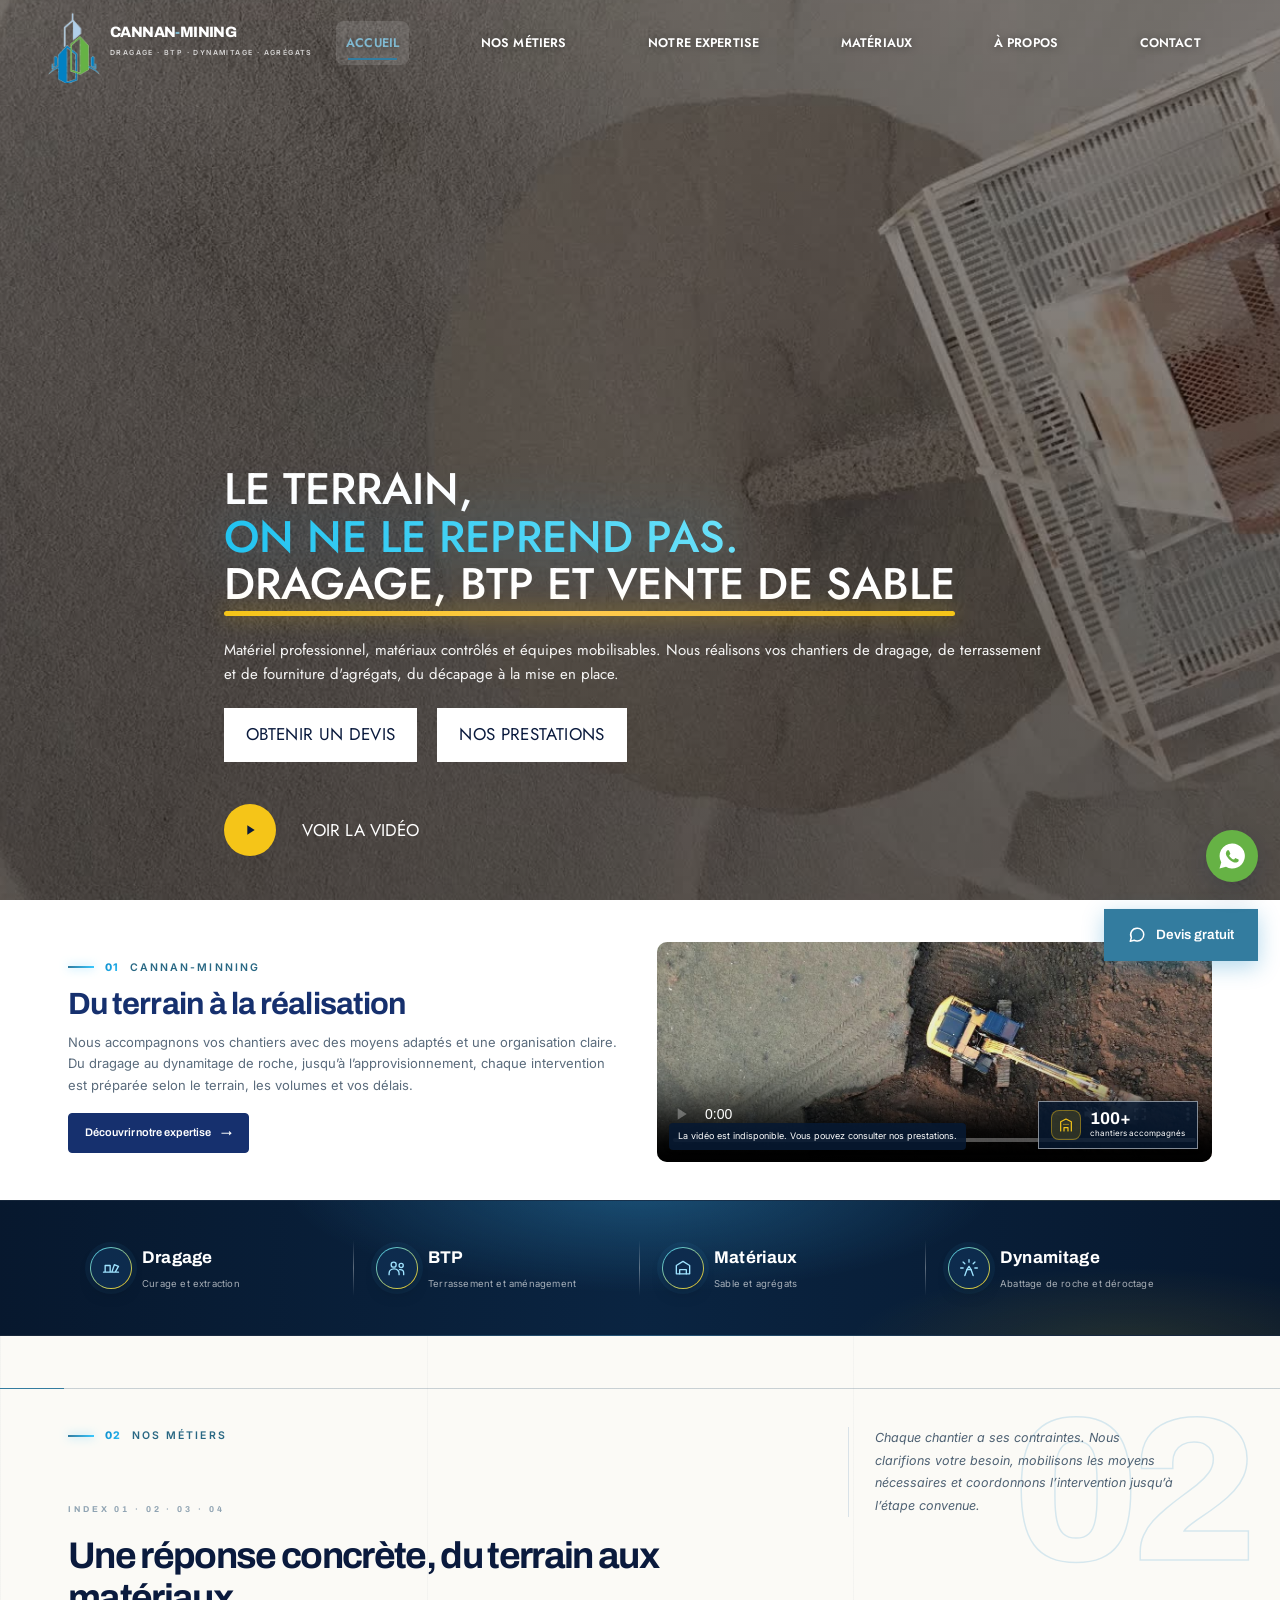
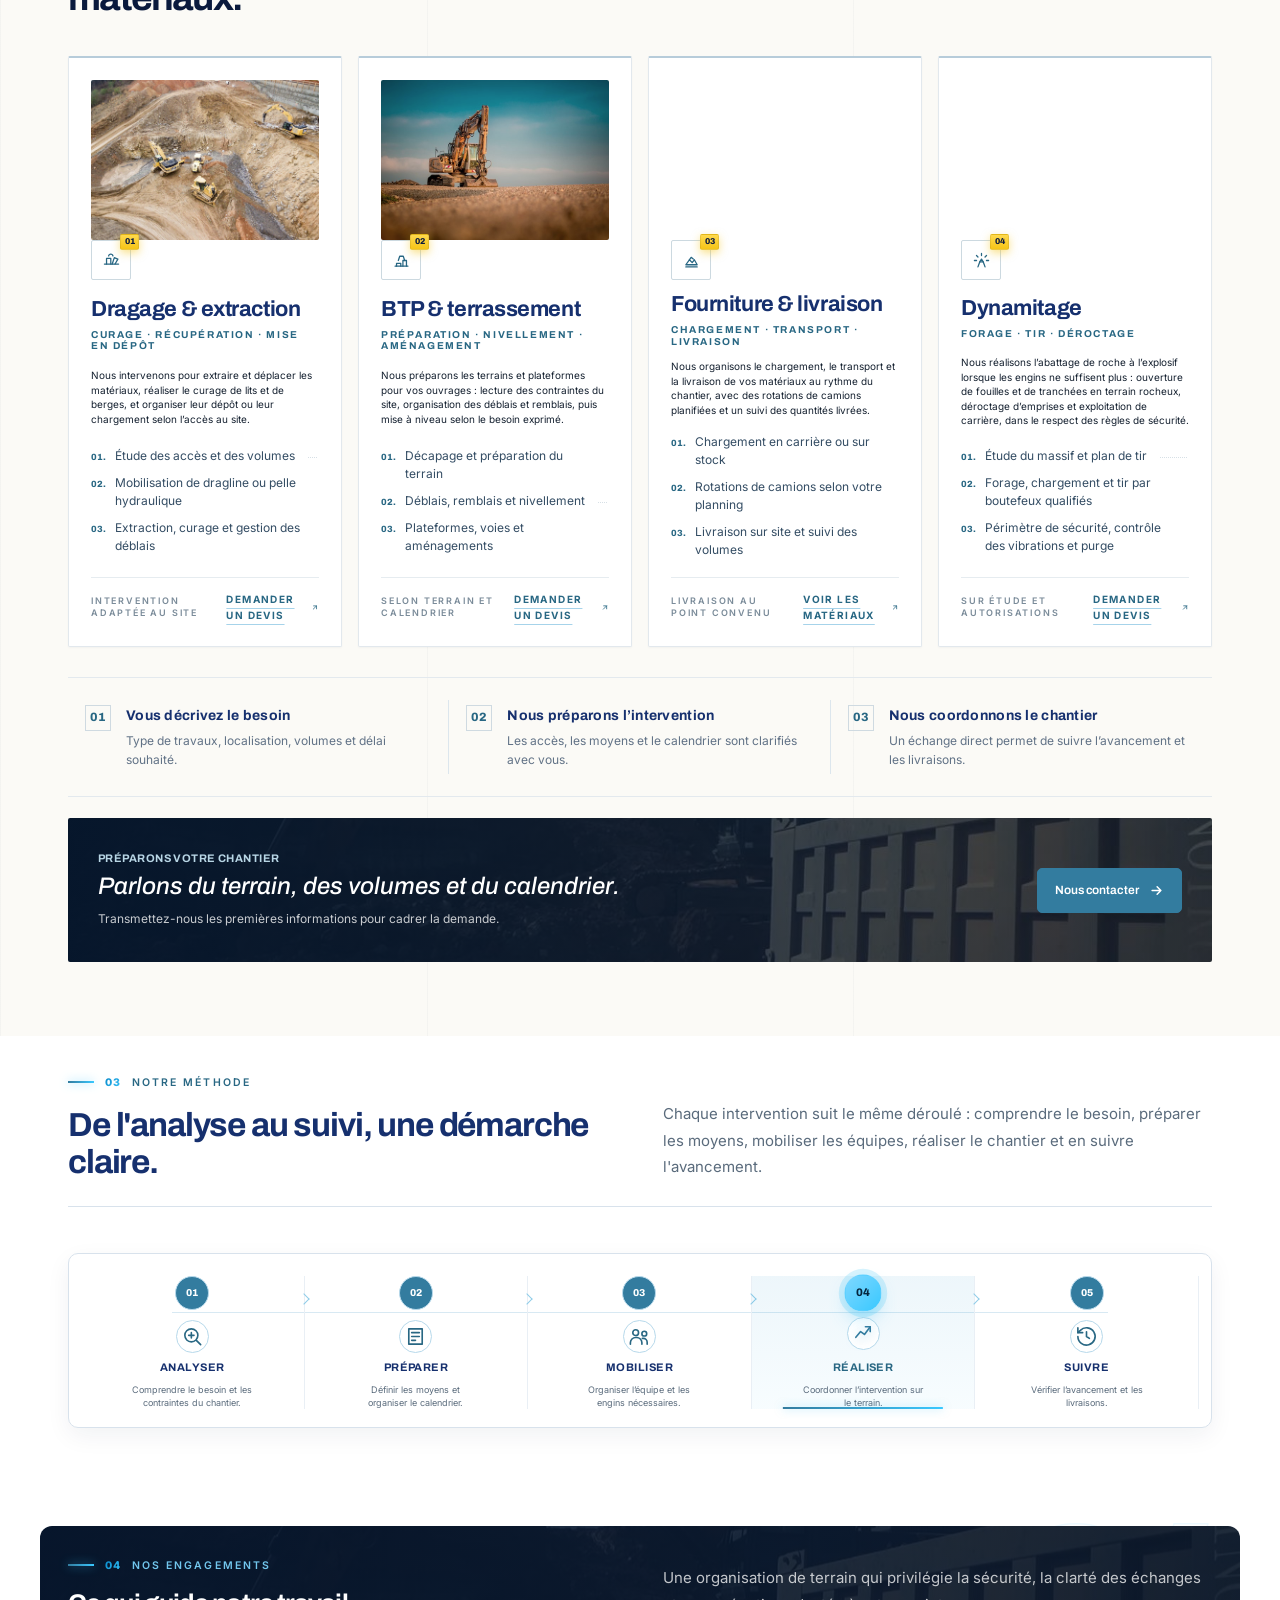
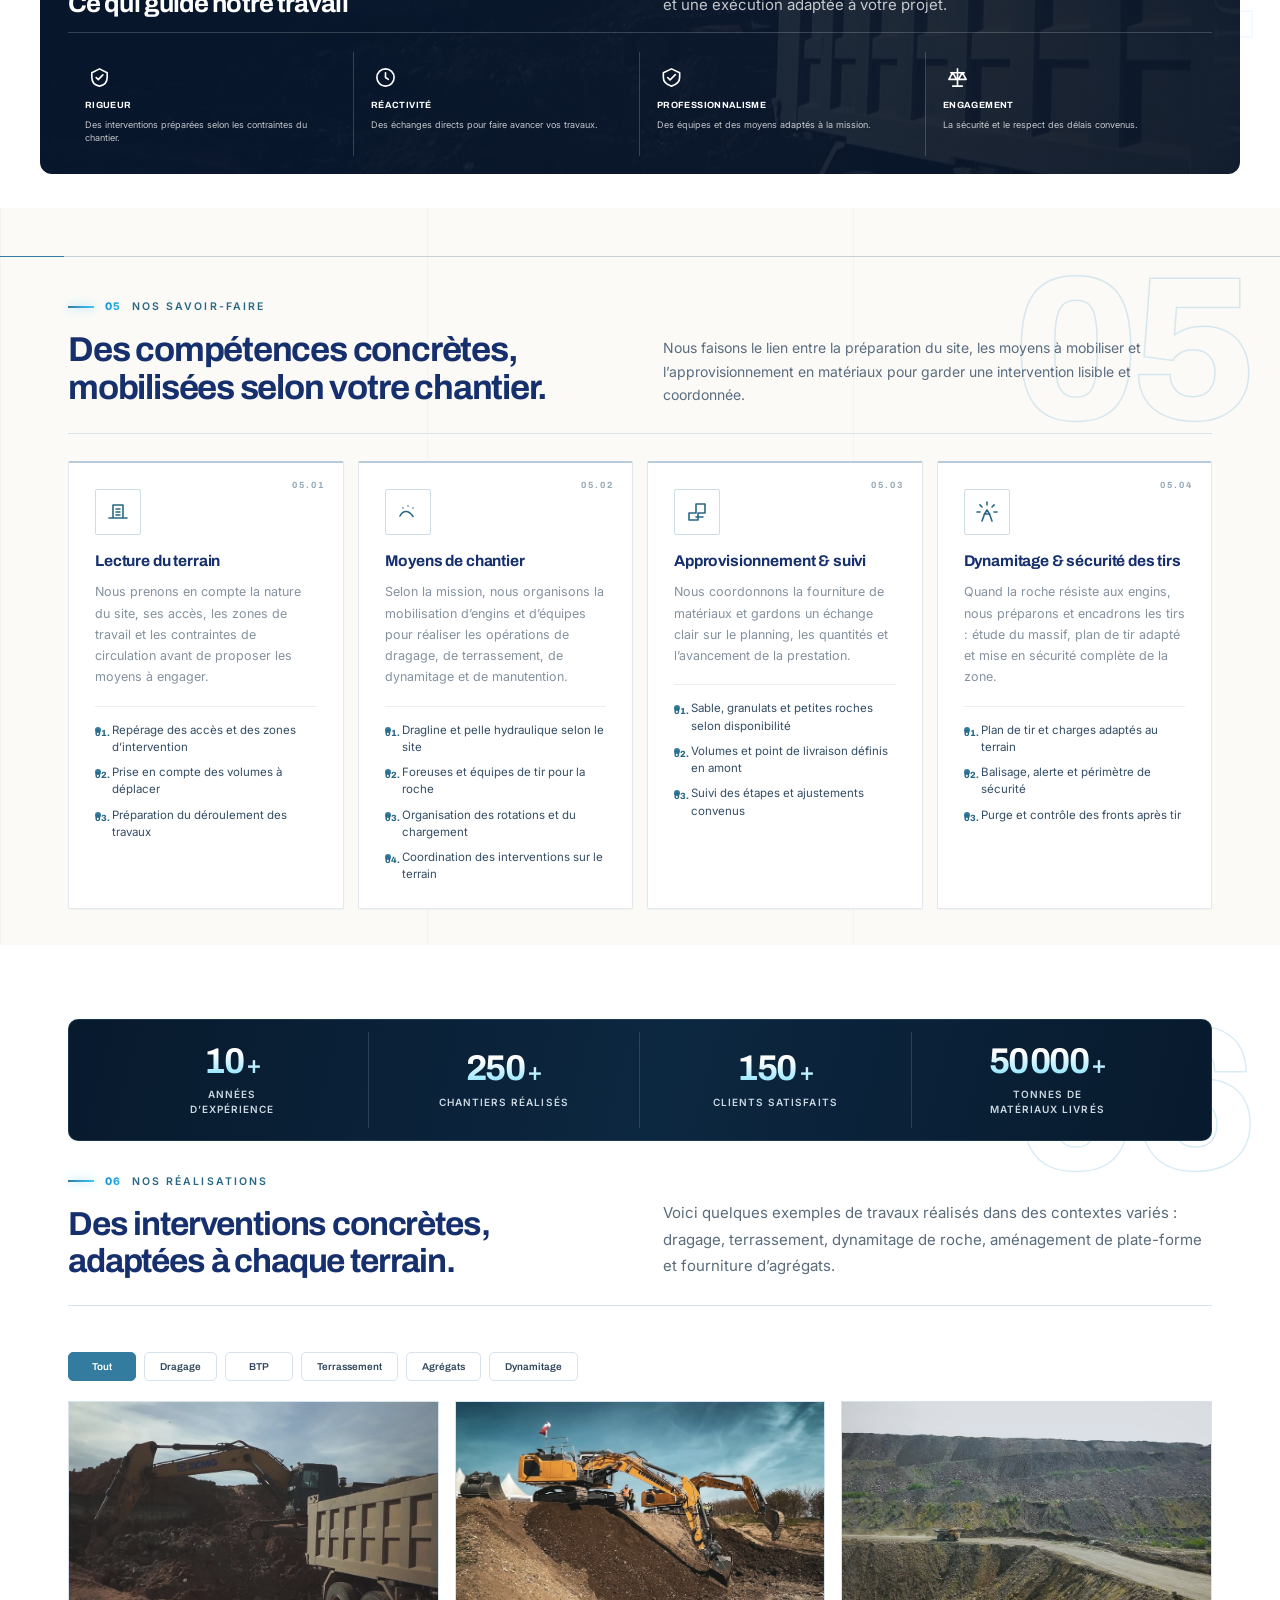
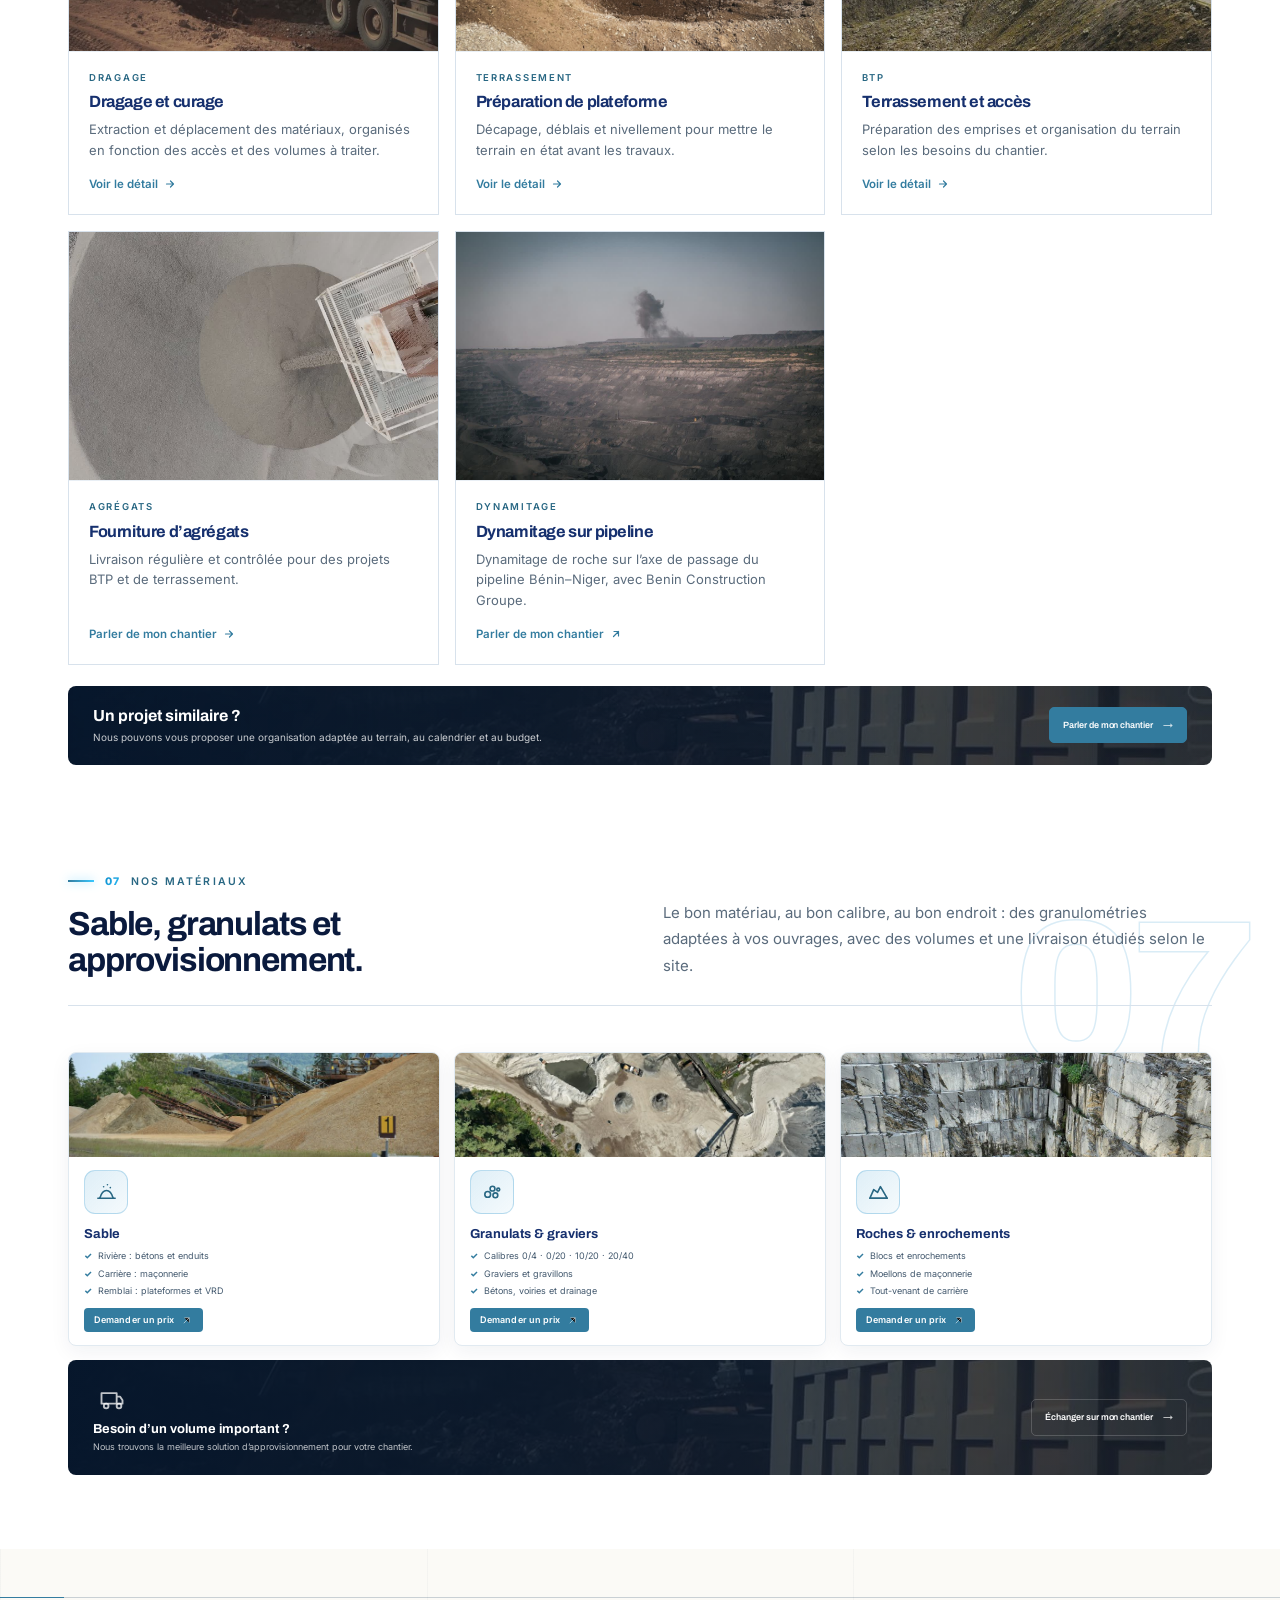
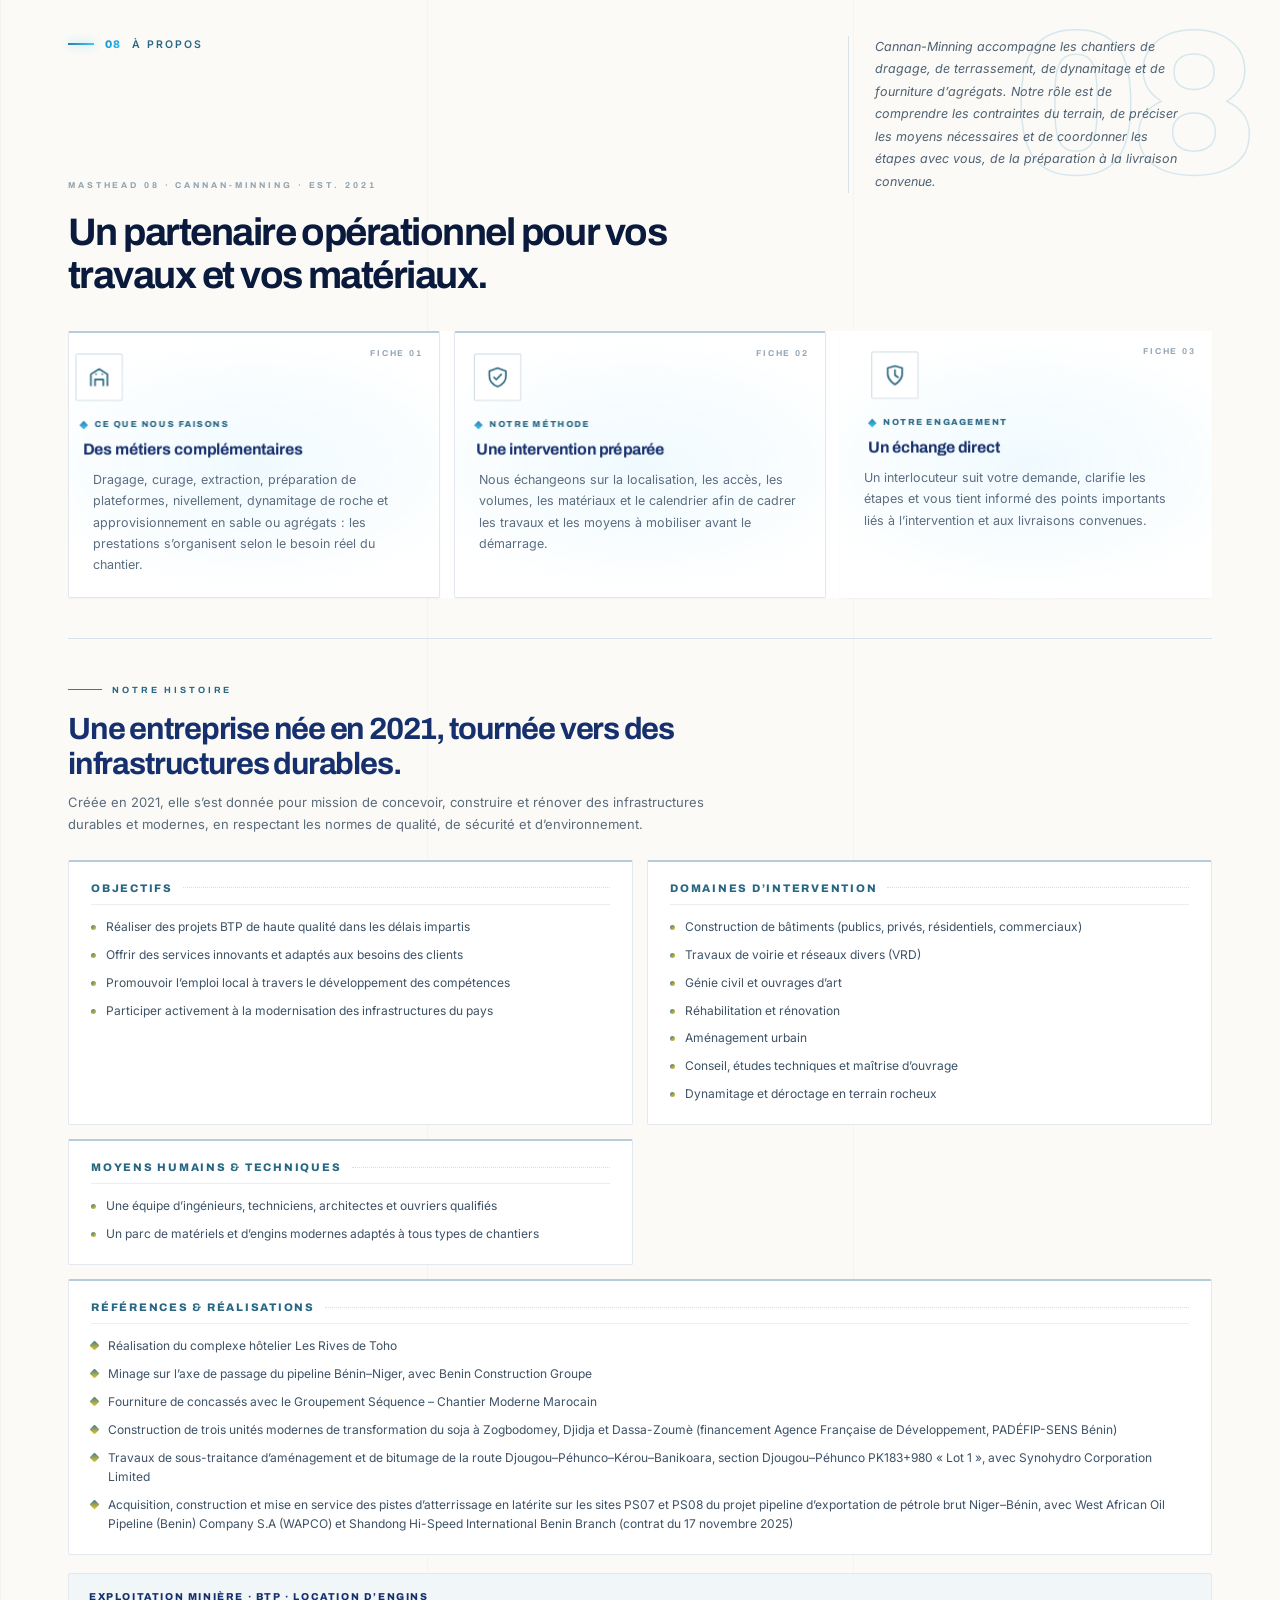
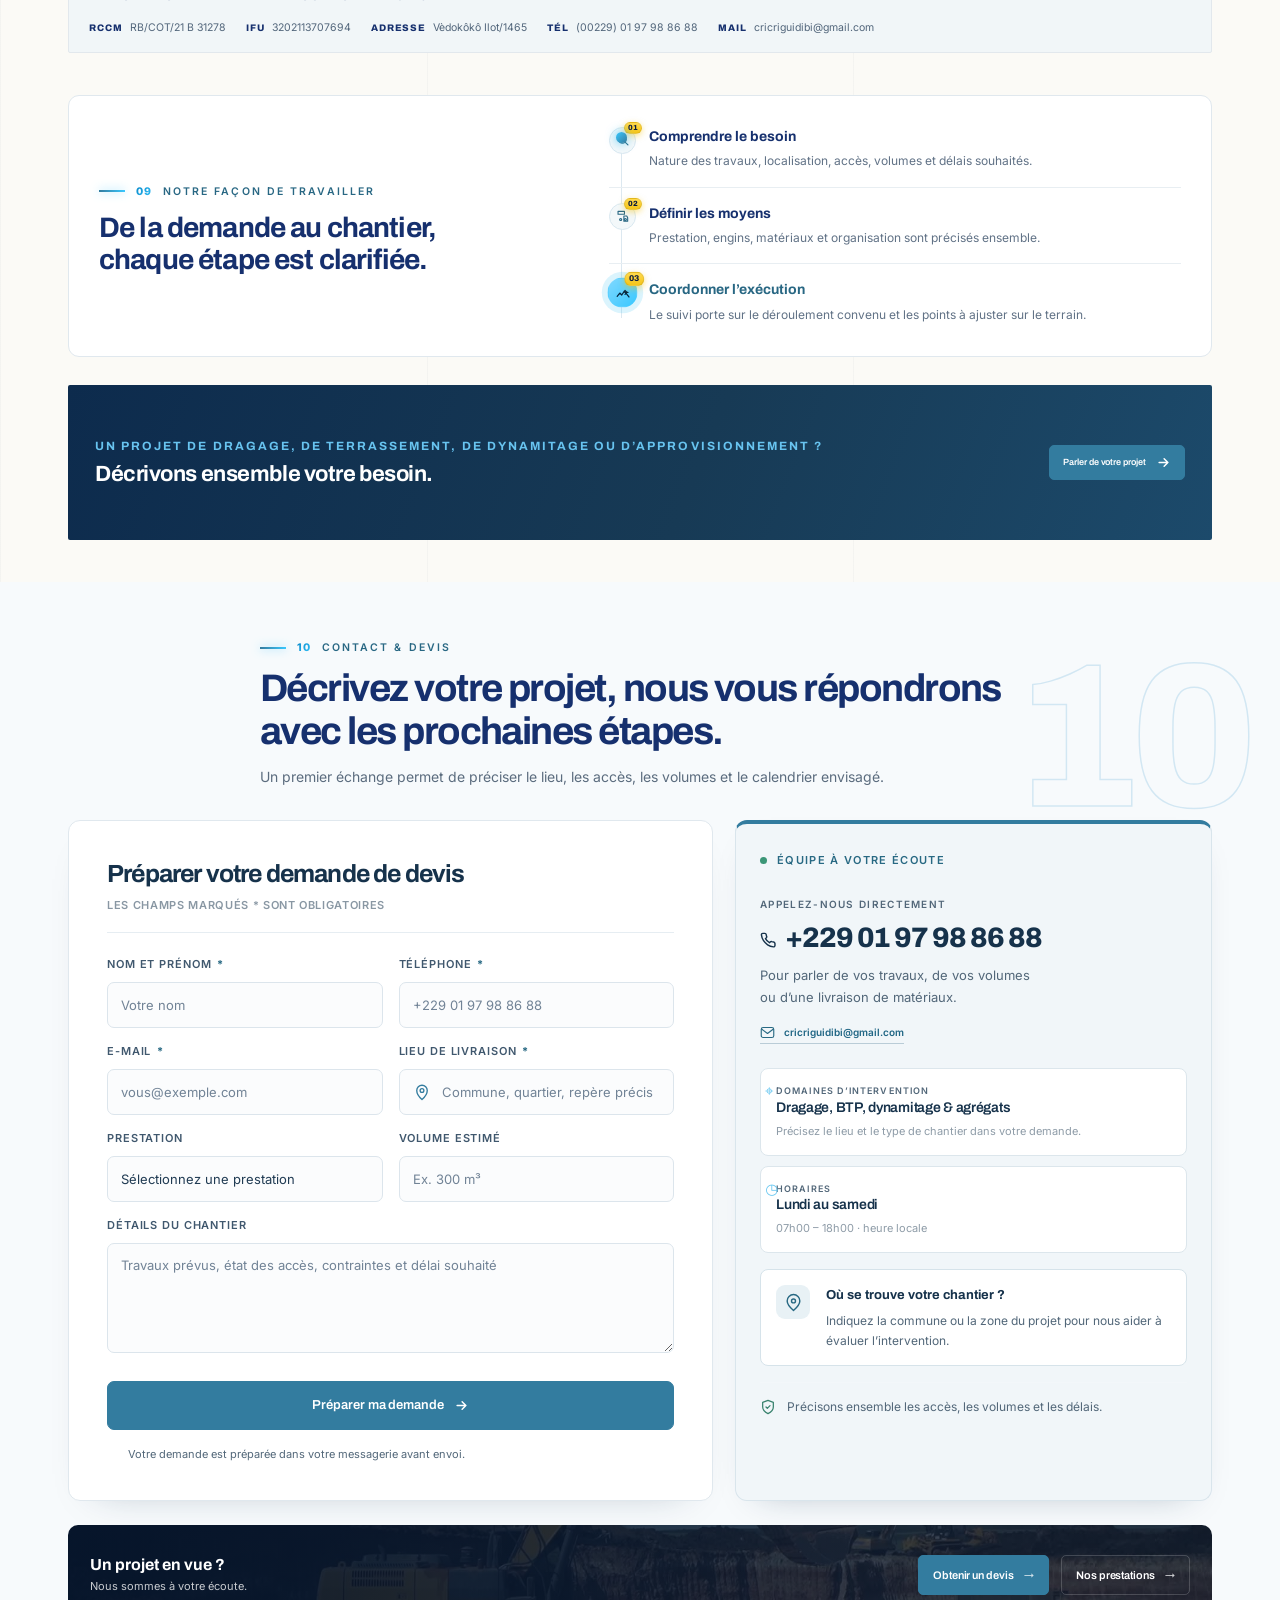
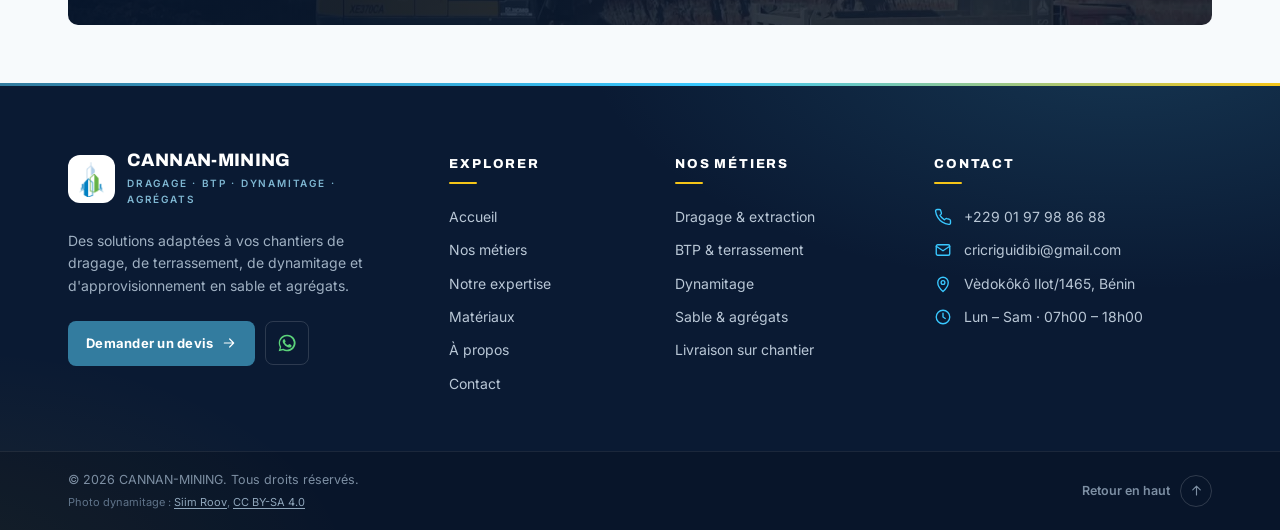
==== commit 47a0313c: "Dynamitage, vraies photos et fin des répétitions Métiers/Matériaux - « Minage » remplacé par « dynam" ====
--- a/index.html
+++ b/index.html
@@ -21,7 +21,7 @@
 
 <title>Cannan-Minning | Dragage, BTP, dynamitage et agr&eacute;gats</title>
 
-<meta name="description" content="Dragage, terrassement BTP, dynamitage et minage de roche, fourniture de sable et agr&eacute;gats. D&eacute;couvrez en une seule page nos prestations, notre expertise, nos mat&eacute;riaux et demandez votre devis.">
+<meta name="description" content="Dragage, terrassement BTP, dynamitage de roche, fourniture de sable et agr&eacute;gats. D&eacute;couvrez en une seule page nos prestations, notre expertise, nos mat&eacute;riaux et demandez votre devis.">
 
 <meta name="theme-color" content="#16306E">
 
@@ -47,7 +47,7 @@
 
 <link href="https://fonts.googleapis.com/css2?family=Archivo:wght@500;600;700;800&family=Jost:wght@400;500;600&family=Inter:wght@400;500;600;700&display=swap" rel="stylesheet">
 
-<link rel="stylesheet" href="styles.css?v=20261009-7">
+<link rel="stylesheet" href="styles.css?v=20261009-12">
 
 <style>
 /* One-page : état actif de la navigation visible à toutes les largeurs */
@@ -518,7 +518,7 @@
       <span class="intro-loader__shine" aria-hidden="true"></span>
     </div>
 
-    <span class="intro-loader__caption">Dragage · BTP · Minage · Agrégats</span>
+    <span class="intro-loader__caption">Dragage · BTP · Dynamitage · Agrégats</span>
 
     <span class="intro-loader__track" aria-hidden="true"><span></span></span>
 
@@ -587,7 +587,7 @@
 
       <span class="br-m"><img src="img/logo-icon.png" alt="" width="44" height="44" decoding="async"></span>
 
-      <span><span class="br-n">CANNAN<i>-</i>MINING</span><span class="br-s">Dragage · BTP · Minage · Agrégats</span></span>
+      <span><span class="br-n">CANNAN<i>-</i>MINING</span><span class="br-s">Dragage · BTP · Dynamitage · Agrégats</span></span>
 
     </a>
 
@@ -793,7 +793,7 @@
     <div class="home-stat"><span aria-hidden="true"><svg viewBox="0 0 24 24" fill="none" stroke="currentColor" stroke-width="1.6" stroke-linecap="round" stroke-linejoin="round"><path d="M3 17h18M5 17V9h6v8m2 0 3-9 5 2-4 7"/></svg></span><b>Dragage</b><small>Curage et extraction</small></div>
     <div class="home-stat"><span aria-hidden="true"><svg viewBox="0 0 24 24" fill="none" stroke="currentColor" stroke-width="1.6" stroke-linecap="round" stroke-linejoin="round"><circle cx="8" cy="8" r="3"/><circle cx="17" cy="9" r="2.5"/><path d="M2.5 20v-1.5A5.5 5.5 0 0 1 8 13h1a5.5 5.5 0 0 1 5.5 5.5V20M15 14h1a4 4 0 0 1 4 4v2"/></svg></span><b>BTP</b><small>Terrassement et aménagement</small></div>
     <div class="home-stat"><span aria-hidden="true"><svg viewBox="0 0 24 24" fill="none" stroke="currentColor" stroke-width="1.6" stroke-linecap="round" stroke-linejoin="round"><path d="M4 19V9l8-5 8 5v10H4Z"/><path d="M8 19v-5h8v5"/></svg></span><b>Matériaux</b><small>Sable et agrégats</small></div>
-    <div class="home-stat"><span aria-hidden="true"><svg viewBox="0 0 24 24" fill="none" stroke="currentColor" stroke-width="1.6" stroke-linecap="round" stroke-linejoin="round"><path d="M12 2v3M4.9 4.9l2.1 2.1M2 12h3M19.1 4.9 17 7M22 12h-3"/><path d="M7 21l2.5-7h5L17 21"/><path d="M9.5 14l2.5-4 2.5 4"/></svg></span><b>Minage</b><small>Dynamitage et déroctage</small></div>
+    <div class="home-stat"><span aria-hidden="true"><svg viewBox="0 0 24 24" fill="none" stroke="currentColor" stroke-width="1.6" stroke-linecap="round" stroke-linejoin="round"><path d="M12 2v3M4.9 4.9l2.1 2.1M2 12h3M19.1 4.9 17 7M22 12h-3"/><path d="M7 21l2.5-7h5L17 21"/><path d="M9.5 14l2.5-4 2.5 4"/></svg></span><b>Dynamitage</b><small>Abattage de roche et déroctage</small></div>
   </div>
 </section>
 
@@ -814,7 +814,7 @@
 
       <article class="service-row rv" data-i="01">
 
-        <img class="service-row__image" src="img/gal-1.jpg" alt="Opération de dragage et extraction de sable" loading="lazy" decoding="async">
+        <img class="service-row__image" src="img/hero-3.jpg" alt="Engins d’extraction dans une sablière, vue aérienne" loading="lazy" decoding="async">
 
         <div class="service-row__body">
 
@@ -884,7 +884,7 @@
 
       <article class="service-row rv" data-i="03">
 
-        <img class="service-row__image" src="img/hero-3.jpg" alt="Matériaux de carrière disponibles pour les travaux" loading="lazy" decoding="async">
+        <img class="service-row__image" src="img/services-excavation-poster.jpg" alt="Chargement de gravier pour une livraison sur chantier" loading="lazy" decoding="async">
 
         <div class="service-row__body">
 
@@ -896,14 +896,14 @@
 
         </div>
 
-        <h3>Sable &amp; agrégats<em>Sélection · chargement · livraison</em></h3>
-
-        <p>Nous vous aidons à choisir le matériau correspondant à son usage et à organiser l’approvisionnement au rythme du chantier, depuis le chargement jusqu’au point de livraison convenu.</p>
-        <ul class="service-features"><li>Sables de rivière, de carrière et de remblai</li><li>Granulats et petites roches, selon disponibilité</li><li>Calibres : 0/4, 0/20, 10/20 et 20/40</li></ul>
+        <h3>Fourniture &amp; livraison<em>Chargement · transport · livraison</em></h3>
+
+        <p>Nous organisons le chargement, le transport et la livraison de vos matériaux au rythme du chantier, avec des rotations de camions planifiées et un suivi des quantités livrées.</p>
+        <ul class="service-features"><li>Chargement en carrière ou sur stock</li><li>Rotations de camions selon votre planning</li><li>Livraison sur site et suivi des volumes</li></ul>
 
         <div class="svc-f">
 
-          <span>Calibres à confirmer selon disponibilité</span>
+          <span>Livraison au point convenu</span>
 
           <a href="#materiaux" class="svc-a">Voir les matériaux
 
@@ -919,7 +919,7 @@
 
       <article class="service-row rv" data-i="04">
 
-        <img class="service-row__image" src="img/hero-5.jpg" alt="Carrière et installation de traitement de la roche" loading="lazy" decoding="async">
+        <img class="service-row__image" src="img/dynamitage.jpg" alt="Tir de mine en carrière : abattage de roche à l’explosif" loading="lazy" decoding="async">
 
         <div class="service-row__body">
 
@@ -931,7 +931,7 @@
 
         </div>
 
-        <h3>Dynamitage &amp; minage<em>Forage · tir · déroctage</em></h3>
+        <h3>Dynamitage<em>Forage · tir · déroctage</em></h3>
 
         <p>Nous réalisons l’abattage de roche à l’explosif lorsque les engins ne suffisent plus : ouverture de fouilles et de tranchées en terrain rocheux, déroctage d’emprises et exploitation de carrière, dans le respect des règles de sécurité.</p>
         <ul class="service-features"><li>Étude du massif et plan de tir</li><li>Forage, chargement et tir par boutefeux qualifiés</li><li>Périmètre de sécurité, contrôle des vibrations et purge</li></ul>
@@ -1027,9 +1027,9 @@
     </div>
     <div class="commitment-grid">
       <article class="commitment-card rv"><span aria-hidden="true"><svg viewBox="0 0 24 24" fill="none" stroke="currentColor" stroke-width="1.7" stroke-linecap="round" stroke-linejoin="round"><path d="M3 18h18M7 18V5h10v13M10 9h4M10 12h4M10 15h4"/></svg></span><h3>Lecture du terrain</h3><p>Nous prenons en compte la nature du site, ses accès, les zones de travail et les contraintes de circulation avant de proposer les moyens à engager.</p><ul><li>Repérage des accès et des zones d’intervention</li><li>Prise en compte des volumes à déplacer</li><li>Préparation du déroulement des travaux</li></ul></article>
-      <article class="commitment-card rv"><span aria-hidden="true"><svg viewBox="0 0 24 24" fill="none" stroke="currentColor" stroke-width="1.7" stroke-linecap="round" stroke-linejoin="round"><path d="M4 16c1.5-3 3.5-4.5 6-4.5 3 0 5 2 7 5M7 8h.01M17 8h.01M12 6h.01"/></svg></span><h3>Moyens de chantier</h3><p>Selon la mission, nous organisons la mobilisation d’engins et d’équipes pour réaliser les opérations de dragage, de terrassement, de minage et de manutention.</p><ul><li>Dragline et pelle hydraulique selon le site</li><li>Foreuses et équipes de tir pour la roche</li><li>Organisation des rotations et du chargement</li><li>Coordination des interventions sur le terrain</li></ul></article>
+      <article class="commitment-card rv"><span aria-hidden="true"><svg viewBox="0 0 24 24" fill="none" stroke="currentColor" stroke-width="1.7" stroke-linecap="round" stroke-linejoin="round"><path d="M4 16c1.5-3 3.5-4.5 6-4.5 3 0 5 2 7 5M7 8h.01M17 8h.01M12 6h.01"/></svg></span><h3>Moyens de chantier</h3><p>Selon la mission, nous organisons la mobilisation d’engins et d’équipes pour réaliser les opérations de dragage, de terrassement, de dynamitage et de manutention.</p><ul><li>Dragline et pelle hydraulique selon le site</li><li>Foreuses et équipes de tir pour la roche</li><li>Organisation des rotations et du chargement</li><li>Coordination des interventions sur le terrain</li></ul></article>
       <article class="commitment-card rv"><span aria-hidden="true"><svg viewBox="0 0 24 24" fill="none" stroke="currentColor" stroke-width="1.7" stroke-linecap="round" stroke-linejoin="round"><path d="M4 13h7V4h9v9h-7v7H4zM11 17h7"/></svg></span><h3>Approvisionnement &amp; suivi</h3><p>Nous coordonnons la fourniture de matériaux et gardons un échange clair sur le planning, les quantités et l’avancement de la prestation.</p><ul><li>Sable, granulats et petites roches selon disponibilité</li><li>Volumes et point de livraison définis en amont</li><li>Suivi des étapes et ajustements convenus</li></ul></article>
-      <article class="commitment-card rv"><span aria-hidden="true"><svg viewBox="0 0 24 24" fill="none" stroke="currentColor" stroke-width="1.7" stroke-linecap="round" stroke-linejoin="round"><path d="M12 2v3M4.9 4.9l2.1 2.1M2 12h3M19.1 4.9 17 7M22 12h-3"/><path d="M7 21l2.5-7h5L17 21"/><path d="M9.5 14l2.5-4 2.5 4"/></svg></span><h3>Minage &amp; sécurité des tirs</h3><p>Quand la roche résiste aux engins, nous préparons et encadrons les tirs : étude du massif, plan de tir adapté et mise en sécurité complète de la zone.</p><ul><li>Plan de tir et charges adaptés au terrain</li><li>Balisage, alerte et périmètre de sécurité</li><li>Purge et contrôle des fronts après tir</li></ul></article>
+      <article class="commitment-card rv"><span aria-hidden="true"><svg viewBox="0 0 24 24" fill="none" stroke="currentColor" stroke-width="1.7" stroke-linecap="round" stroke-linejoin="round"><path d="M12 2v3M4.9 4.9l2.1 2.1M2 12h3M19.1 4.9 17 7M22 12h-3"/><path d="M7 21l2.5-7h5L17 21"/><path d="M9.5 14l2.5-4 2.5 4"/></svg></span><h3>Dynamitage &amp; sécurité des tirs</h3><p>Quand la roche résiste aux engins, nous préparons et encadrons les tirs : étude du massif, plan de tir adapté et mise en sécurité complète de la zone.</p><ul><li>Plan de tir et charges adaptés au terrain</li><li>Balisage, alerte et périmètre de sécurité</li><li>Purge et contrôle des fronts après tir</li></ul></article>
     </div>
   </div>
 </section>
@@ -1064,7 +1064,7 @@
         <span class="lb"><span class="ix">06</span> Nos réalisations</span>
         <h2>Des interventions concrètes, adaptées à chaque terrain.</h2>
       </div>
-      <p>Voici quelques exemples de travaux réalisés dans des contextes variés : dragage, terrassement, minage de roche, aménagement de plate-forme et fourniture d’agrégats.</p>
+      <p>Voici quelques exemples de travaux réalisés dans des contextes variés : dragage, terrassement, dynamitage de roche, aménagement de plate-forme et fourniture d’agrégats.</p>
     </div>
 
     <div class="project-filters" role="group" aria-label="Filtrer les réalisations">
@@ -1073,12 +1073,12 @@
       <button type="button" class="project-filter" data-filter="btp" aria-pressed="false">BTP</button>
       <button type="button" class="project-filter" data-filter="terrassement" aria-pressed="false">Terrassement</button>
       <button type="button" class="project-filter" data-filter="agregats" aria-pressed="false">Agrégats</button>
-      <button type="button" class="project-filter" data-filter="minage" aria-pressed="false">Minage</button>
+      <button type="button" class="project-filter" data-filter="dynamitage" aria-pressed="false">Dynamitage</button>
     </div>
 
     <div class="gal expertise-showcase">
       <a href="#devis" class="g rv" data-category="dragage">
-        <span class="g-img"><img loading="lazy" decoding="async" src="img/gal-1.jpg" alt="Carrière de sable et matériel d'extraction"></span>
+        <span class="g-img"><img loading="lazy" decoding="async" src="img/footer-action-poster.jpg" alt="Pelle chargeant un camion de matériaux extraits"></span>
         <span class="g-b">
           <span class="g-tag">Dragage</span>
           <h3>Dragage et curage</h3>
@@ -1090,7 +1090,7 @@
       </a>
 
       <a href="#devis" class="g rv" data-category="terrassement">
-        <span class="g-img"><img loading="lazy" decoding="async" src="img/gal-2.jpg" alt="Pelle jaune hydraulique sur terrain de sable"></span>
+        <span class="g-img"><img loading="lazy" decoding="async" src="img/cta-bg.jpg" alt="Pelles hydrauliques préparant une plateforme"></span>
         <span class="g-b">
           <span class="g-tag">Terrassement</span>
           <h3>Préparation de plateforme</h3>
@@ -1102,7 +1102,7 @@
       </a>
 
       <a href="#devis" class="g rv" data-category="btp">
-        <span class="g-img"><img loading="lazy" decoding="async" src="img/gal-3.jpg" alt="Vue aérienne de carrière de sable et gravier"></span>
+        <span class="g-img"><img loading="lazy" decoding="async" src="img/advantages-truck-poster.jpg" alt="Piste d’accès aménagée dans une carrière"></span>
         <span class="g-b">
           <span class="g-tag">BTP</span>
           <h3>Terrassement et accès</h3>
@@ -1114,7 +1114,7 @@
       </a>
 
       <a href="#devis" class="g rv" data-category="agregats">
-        <span class="g-img"><img loading="lazy" decoding="async" src="img/services-excavation-poster.jpg" alt="Pelle mécanique chargeant des matériaux sur un chantier"></span>
+        <span class="g-img"><img loading="lazy" decoding="async" src="img/hero-video-poster.jpg" alt="Criblage et préparation de sable avant livraison"></span>
         <span class="g-b">
           <span class="g-tag">Agrégats</span>
           <h3>Fourniture d’agrégats</h3>
@@ -1124,12 +1124,12 @@
           </span>
         </span>
       </a>
-      <a href="#devis" class="g rv" data-category="minage">
-        <span class="g-img"><img loading="lazy" decoding="async" src="img/hero-5.jpg" alt="Carrière et installation de traitement de la roche"></span>
+      <a href="#devis" class="g rv" data-category="dynamitage">
+        <span class="g-img"><img loading="lazy" decoding="async" src="img/dynamitage-mine.jpg" alt="Tir de mine dans une exploitation à ciel ouvert"></span>
         <span class="g-b">
-          <span class="g-tag">Minage</span>
-          <h3>Minage sur pipeline</h3>
-          <p>Minage de roche sur l’axe de passage du pipeline Bénin–Niger, avec Benin Construction Groupe.</p>
+          <span class="g-tag">Dynamitage</span>
+          <h3>Dynamitage sur pipeline</h3>
+          <p>Dynamitage de roche sur l’axe de passage du pipeline Bénin–Niger, avec Benin Construction Groupe.</p>
           <span class="g-l">Parler de mon chantier
             <svg viewBox="0 0 24 24" fill="none" stroke="currentColor" stroke-width="2.4" stroke-linecap="round" stroke-linejoin="round" aria-hidden="true"><path d="M7 17L17 7M8 7h9v9"/></svg>
           </span>
@@ -1163,45 +1163,33 @@
 
     <div class="material-cards">
       <article class="material-card rv">
-        <img src="img/hero-3.jpg" alt="Sable disponible pour les travaux de construction" loading="lazy" decoding="async">
+        <img src="img/gal-1.jpg" alt="Stocks de sable en carrière" loading="lazy" decoding="async">
         <div class="material-card__body">
-          <span class="material-card__icon" aria-hidden="true"><svg viewBox="0 0 24 24"><path d="M3 19h18"/><path d="M5 19c1.5-4 3.5-5.5 7-5.5s5.5 1.5 7 5.5"/><circle cx="12" cy="5.5" r="1.6"/><circle cx="7.5" cy="8" r="1.1"/><circle cx="16.5" cy="8" r="1.1"/></svg></span>
+          <span class="material-card__icon" aria-hidden="true"><svg viewBox="0 0 24 24"><path d="M3 19h18"/><path d="M5 19c1.5-5 4-8 7-8s5.5 3 7 8"/><path d="M9 7h.01M13 5h.01M16 8h.01"/></svg></span>
           <span class="material-card__index">01</span>
           <h3>Sable</h3>
-          <ul class="material-card__features"><li>Construction</li><li>Aménagement</li><li>Remblai public</li></ul>
-          <a class="svc-a" href="#devis">En savoir plus <svg viewBox="0 0 24 24"><path d="M7 17L17 7M8 7h9v9"/></svg></a>
-        </div>
-      </article>
-
-      <article class="material-card rv">
-        <img src="img/gal-1.jpg" alt="Agrégats et granulats disponibles pour les chantiers" loading="lazy" decoding="async">
-        <div class="material-card__body">
-          <span class="material-card__icon" aria-hidden="true"><svg viewBox="0 0 24 24"><path d="M3 18l4.5-6 3.5 6z"/><path d="M9.5 18l4.5-6.5 5.5 6.5z"/><path d="M4 21h16"/></svg></span>
-          <span class="material-card__index">02</span>
-          <h3>Agrégats</h3>
-          <ul class="material-card__features"><li>Granulats</li><li>Graviers</li><li>Matériaux calibrés</li></ul>
-          <a class="svc-a" href="#devis">En savoir plus <svg viewBox="0 0 24 24"><path d="M7 17L17 7M8 7h9v9"/></svg></a>
-        </div>
-      </article>
-
-      <article class="material-card rv">
-        <img src="img/services-excavation-poster.jpg" alt="Engin préparant des matériaux pour un chantier" loading="lazy" decoding="async">
-        <div class="material-card__body">
-          <span class="material-card__icon" aria-hidden="true"><svg viewBox="0 0 24 24"><path d="M3 6h10v10H3z"/><path d="M13 8h4l3 4v4h-7z"/><circle cx="7" cy="18.5" r="2"/><circle cx="17" cy="18.5" r="2"/></svg></span>
-          <span class="material-card__index">03</span>
-          <h3>Approvisionnement</h3>
-          <ul class="material-card__features"><li>Offres maîtrisées</li><li>Livraison sur site</li><li>Suivi des volumes</li></ul>
-          <a class="svc-a" href="#devis">Demander un devis <svg viewBox="0 0 24 24"><path d="M7 17L17 7M8 7h9v9"/></svg></a>
+          <ul class="material-card__features"><li>Rivière : bétons et enduits</li><li>Carrière : maçonnerie</li><li>Remblai : plateformes et VRD</li></ul>
+          <a class="svc-a" href="#devis">Demander un prix <svg viewBox="0 0 24 24"><path d="M7 17L17 7M8 7h9v9"/></svg></a>
         </div>
       </article>
       <article class="material-card rv">
-        <img src="img/gal-3.jpg" alt="Carrière de roche et matériaux issus du minage" loading="lazy" decoding="async">
+        <img src="img/gal-3.jpg" alt="Carrière de granulats vue du ciel" loading="lazy" decoding="async">
         <div class="material-card__body">
-          <span class="material-card__icon" aria-hidden="true"><svg viewBox="0 0 24 24"><path d="M12 2v3M4.9 4.9l2.1 2.1M2 12h3M19.1 4.9 17 7M22 12h-3"/><path d="M7 21l2.5-7h5L17 21"/><path d="M9.5 14l2.5-4 2.5 4"/></svg></span>
-          <span class="material-card__index">04</span>
-          <h3>Roches de minage</h3>
-          <ul class="material-card__features"><li>Blocs et enrochements</li><li>Moellons et tout-venant</li><li>Concassage sur demande</li></ul>
-          <a class="svc-a" href="#devis">Demander un devis <svg viewBox="0 0 24 24"><path d="M7 17L17 7M8 7h9v9"/></svg></a>
+          <span class="material-card__icon" aria-hidden="true"><svg viewBox="0 0 24 24"><circle cx="7" cy="15" r="3"/><circle cx="15" cy="16" r="2.5"/><circle cx="12" cy="9" r="2.5"/><circle cx="18" cy="10" r="1.5"/></svg></span>
+          <span class="material-card__index">02</span>
+          <h3>Granulats &amp; graviers</h3>
+          <ul class="material-card__features"><li>Calibres 0/4 · 0/20 · 10/20 · 20/40</li><li>Graviers et gravillons</li><li>Bétons, voiries et drainage</li></ul>
+          <a class="svc-a" href="#devis">Demander un prix <svg viewBox="0 0 24 24"><path d="M7 17L17 7M8 7h9v9"/></svg></a>
+        </div>
+      </article>
+      <article class="material-card rv">
+        <img src="img/roches-carriere.jpg" alt="Front de taille d’une carrière de roche" loading="lazy" decoding="async">
+        <div class="material-card__body">
+          <span class="material-card__icon" aria-hidden="true"><svg viewBox="0 0 24 24"><path d="M3 19l4-9 4 3 3-6 7 12z"/><path d="M3 19h18"/></svg></span>
+          <span class="material-card__index">03</span>
+          <h3>Roches &amp; enrochements</h3>
+          <ul class="material-card__features"><li>Blocs et enrochements</li><li>Moellons de maçonnerie</li><li>Tout-venant de carrière</li></ul>
+          <a class="svc-a" href="#devis">Demander un prix <svg viewBox="0 0 24 24"><path d="M7 17L17 7M8 7h9v9"/></svg></a>
         </div>
       </article>
     </div>
@@ -1239,7 +1227,7 @@
         </span>
         <span class="about-pillar__eyebrow">Ce que nous faisons</span>
         <h3>Des métiers complémentaires</h3>
-        <p>Dragage, curage, extraction, préparation de plateformes, nivellement, minage de roche et approvisionnement en sable ou agrégats : les prestations s’organisent selon le besoin réel du chantier.</p>
+        <p>Dragage, curage, extraction, préparation de plateformes, nivellement, dynamitage de roche et approvisionnement en sable ou agrégats : les prestations s’organisent selon le besoin réel du chantier.</p>
       </article>
       <article class="about-pillar rv">
         <span class="about-pillar__icon" aria-hidden="true">
@@ -1288,7 +1276,7 @@
             <li>Réhabilitation et rénovation</li>
             <li>Aménagement urbain</li>
             <li>Conseil, études techniques et maîtrise d’ouvrage</li>
-            <li>Minage, dynamitage et déroctage en terrain rocheux</li>
+            <li>Dynamitage et déroctage en terrain rocheux</li>
           </ul>
         </section>
 
@@ -1341,7 +1329,7 @@
 
     <div class="about-contact-strip content-cta">
       <div>
-        <span class="about-contact-strip__eyebrow">Un projet de dragage, de terrassement, de minage ou d’approvisionnement&nbsp;?</span>
+        <span class="about-contact-strip__eyebrow">Un projet de dragage, de terrassement, de dynamitage ou d’approvisionnement&nbsp;?</span>
         <b>Décrivons ensemble votre besoin.</b>
       </div>
       <a class="b b-b" href="#devis">Parler de votre projet <svg class="t" width="15" height="15" viewBox="0 0 24 24" fill="none" stroke="currentColor" stroke-width="2.4" stroke-linecap="round" stroke-linejoin="round"><path d="M5 12h14M13 6l6 6-6 6"/></svg></a>
@@ -1391,7 +1379,7 @@
             <div class="ct-i">
 
               <span>Domaines d’intervention</span>
-              <b>Dragage, BTP, minage &amp; agrégats</b>
+              <b>Dragage, BTP, dynamitage &amp; agrégats</b>
               <small>Précisez le lieu et le type de chantier dans votre demande.</small>
 
             </div>
@@ -1456,7 +1444,7 @@
 
           <div class="fd"><label for="s">Prestation</label>
 
-            <select id="s" name="service"><option value="">Sélectionnez une prestation</option><option>Dragage et curage</option><option>BTP et terrassement</option><option>Fourniture de sable et agrégats</option><option>Dynamitage et minage</option><option>Plusieurs prestations</option></select>
+            <select id="s" name="service"><option value="">Sélectionnez une prestation</option><option>Dragage et curage</option><option>BTP et terrassement</option><option>Fourniture de sable et agrégats</option><option>Dynamitage</option><option>Plusieurs prestations</option></select>
 
           </div>
 
@@ -1506,7 +1494,7 @@
     <div class="fx-brand">
       <a href="#top" class="fx-logo">
         <img src="img/logo-icon.png" alt="" width="48" height="48" decoding="async">
-        <span><strong>CANNAN-MINING</strong><small>Dragage &middot; BTP &middot; Minage &middot; Agr&eacute;gats</small></span>
+        <span><strong>CANNAN-MINING</strong><small>Dragage &middot; BTP &middot; Dynamitage &middot; Agr&eacute;gats</small></span>
       </a>
       <p>Des solutions adapt&eacute;es &agrave; vos chantiers de dragage, de terrassement, de dynamitage et d'approvisionnement en sable et agr&eacute;gats.</p>
       <div class="fx-actions">
@@ -1530,7 +1518,7 @@
       <ul>
         <li><a href="#services">Dragage &amp; extraction</a></li>
         <li><a href="#services">BTP &amp; terrassement</a></li>
-        <li><a href="#services">Dynamitage &amp; minage</a></li>
+        <li><a href="#services">Dynamitage</a></li>
         <li><a href="#materiaux">Sable &amp; agr&eacute;gats</a></li>
         <li><a href="#materiaux">Livraison sur chantier</a></li>
       </ul>
@@ -1546,7 +1534,7 @@
     </div>
   </div>
   <div class="fx-bottom"><div class="w fx-bottom__in">
-    <span>&copy; <span id="yr"></span> CANNAN-MINING. Tous droits r&eacute;serv&eacute;s.</span>
+    <span>&copy; <span id="yr"></span> CANNAN-MINING. Tous droits r&eacute;serv&eacute;s. <small class="fx-credit">Photo dynamitage : <a href="https://commons.wikimedia.org/wiki/File:Aru-L%C3%B5una_quarry_blasting.jpg" target="_blank" rel="noopener">Siim Roov</a>, <a href="https://creativecommons.org/licenses/by-sa/4.0/deed.fr" target="_blank" rel="noopener">CC BY-SA 4.0</a></small></span>
     <a class="fx-top" href="#top">Retour en haut <span><svg viewBox="0 0 24 24" fill="none" stroke="currentColor" stroke-width="1.8" stroke-linecap="round" stroke-linejoin="round" aria-hidden="true"><path d="M12 19V5M6 11l6-6 6 6"/></svg></span></a>
   </div></div>
 </footer>
@@ -1560,7 +1548,7 @@
 </nav>
 <a href="#devis" class="fab" id="fab"><svg width="18" height="18" viewBox="0 0 24 24" fill="none" stroke="currentColor" stroke-width="2" stroke-linecap="round" stroke-linejoin="round"><path d="M21 11.5a8.4 8.4 0 01-9 8.4 8.5 8.5 0 01-3.8-.9L3 20.5l1.5-5.1A8.4 8.4 0 0112 3.1a8.4 8.4 0 019 8.4z"/></svg><span>Devis gratuit</span></a>
 <a class="wa" href="https://wa.me/2290197988688?text=Bonjour%2C%20je%20souhaite%20discuter%20de%20vos%20services." target="_blank" rel="noopener noreferrer" aria-label="Discuter directement avec Cannan-Minning sur WhatsApp"><svg viewBox="0 0 24 24" fill="currentColor" aria-hidden="true"><path d="M12 2a10 10 0 00-8.6 15L2 22l5.2-1.4A10 10 0 1012 2zm5.3 14c-.2.6-1.2 1.2-1.7 1.2-.5.1-1 .1-1.7-.1-.4-.1-.9-.3-1.5-.6-2.6-1.1-4.3-3.9-4.4-4.1-.1-.2-1-1.4-.9-2.6s.6-1.8.9-2.1c.2-.2.5-.3.7-.3h.5c.2 0 .4 0 .6.5l.8 2c.1.2.1.4 0 .5l-.4.5-.3.3c-.1.1-.2.3 0 .5.1.3.6 1.1 1.4 1.8 1 .9 1.8 1.1 2 1.2.3.1.4.1.5-.1l.7-.8c.2-.2.3-.2.5-.1l1.9.9c.2.1.4.2.4.3.1.2.1.7-.1 1.2z"/></svg></a>
-<script src="site.js?v=20261009-8"></script>
+<script src="site.js?v=20261009-9"></script>
 
 <!-- One-page : état actif de la navigation synchronisé avec la section affichée -->
 <script>
--- a/styles.css
+++ b/styles.css
@@ -3521,9 +3521,15 @@
 /* ===== 4 cartes (ajout minage) : savoir-faire et matériaux ===== */
 @media (min-width:1101px){
   body .page-advantages #expertise .commitment-grid{grid-template-columns:repeat(4,minmax(0,1fr))}
-  body .page-materials .material-cards{grid-template-columns:repeat(4,minmax(0,1fr))}
+  body .page-materials .material-cards{grid-template-columns:repeat(3,minmax(0,1fr))}
 }
 @media (min-width:721px) and (max-width:1100px){
   body .page-advantages #expertise .commitment-grid{grid-template-columns:repeat(2,minmax(0,1fr))}
   body .page-materials .material-cards{grid-template-columns:repeat(2,minmax(0,1fr))}
 }
+
+/* Filtre des réalisations : une carte masquée reste masquée sur mobile */
+.gal .g[hidden]{display:none!important}
+.fx-credit{display:block;margin-top:4px;color:#5f7389;font-size:11px}
+.fx-credit a{color:#8fa6bb;text-decoration:underline;text-underline-offset:2px}
+.fx-credit a:hover{color:#fff}
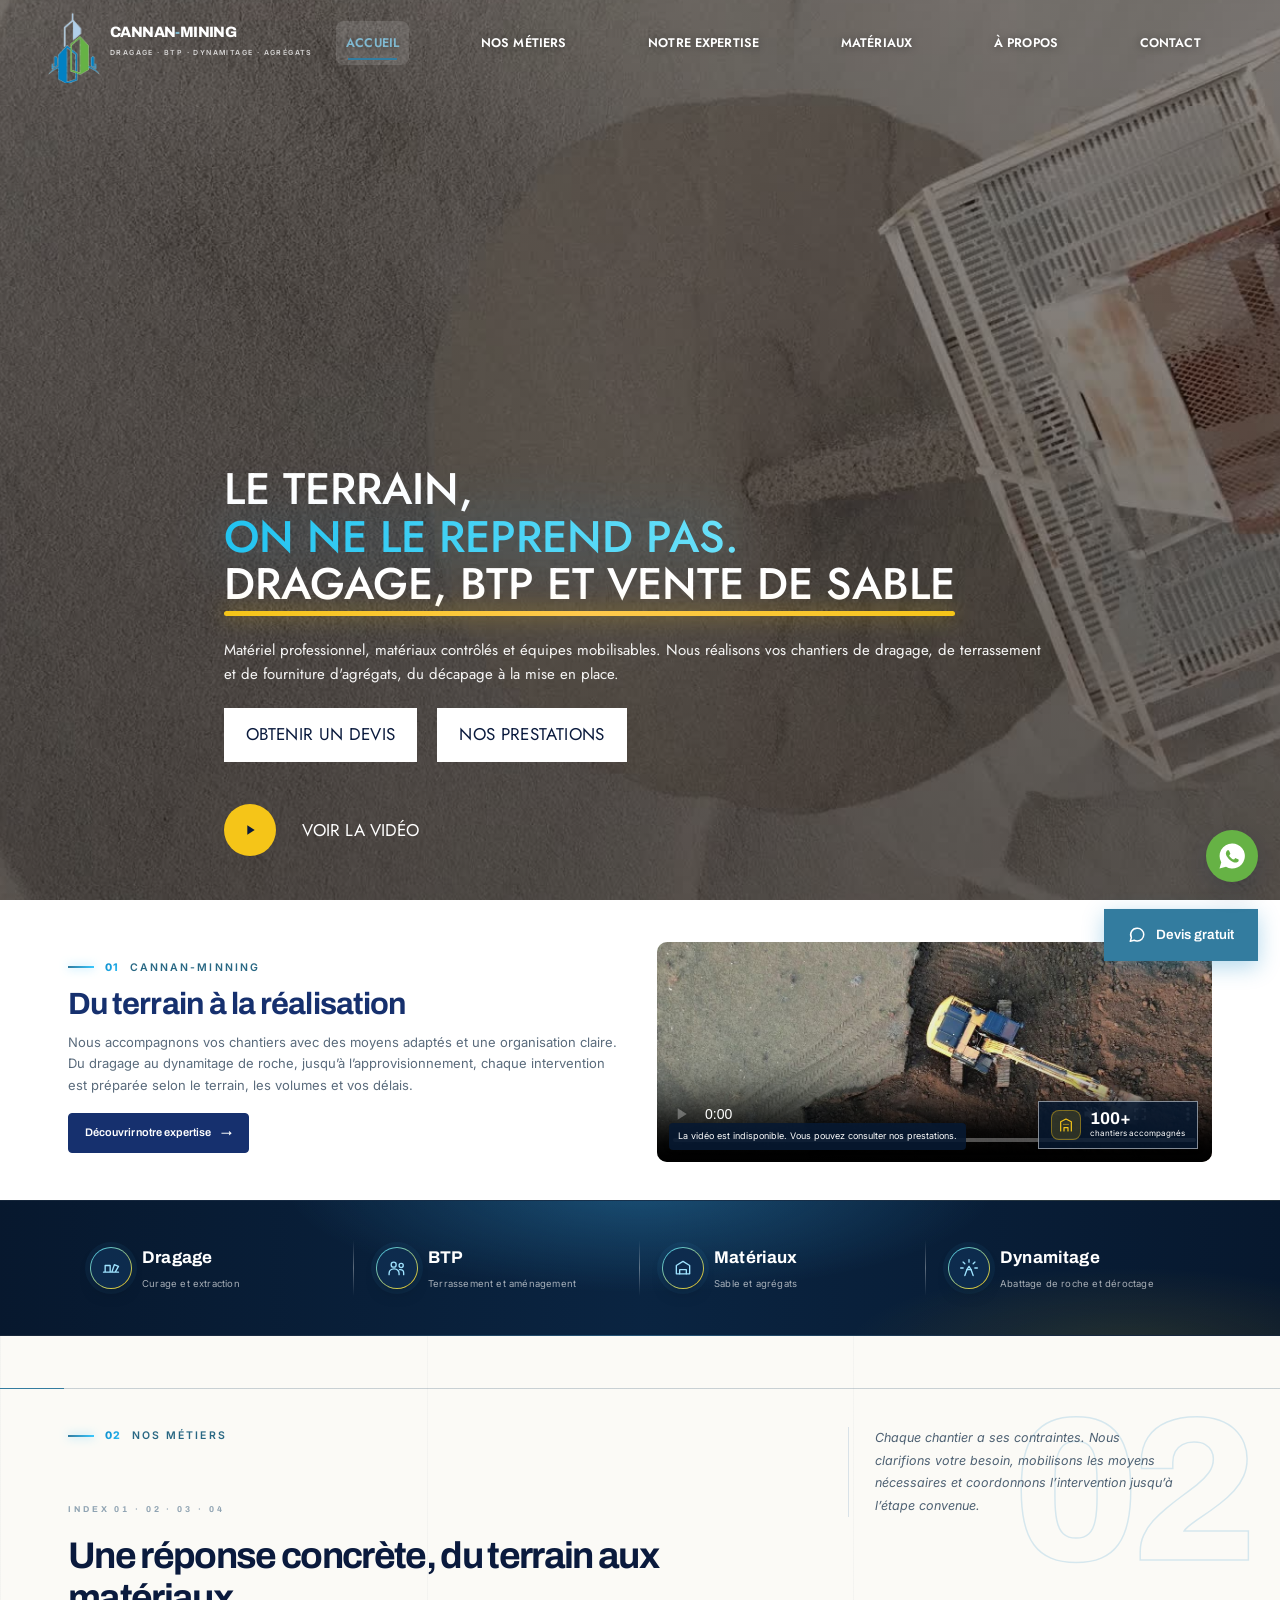
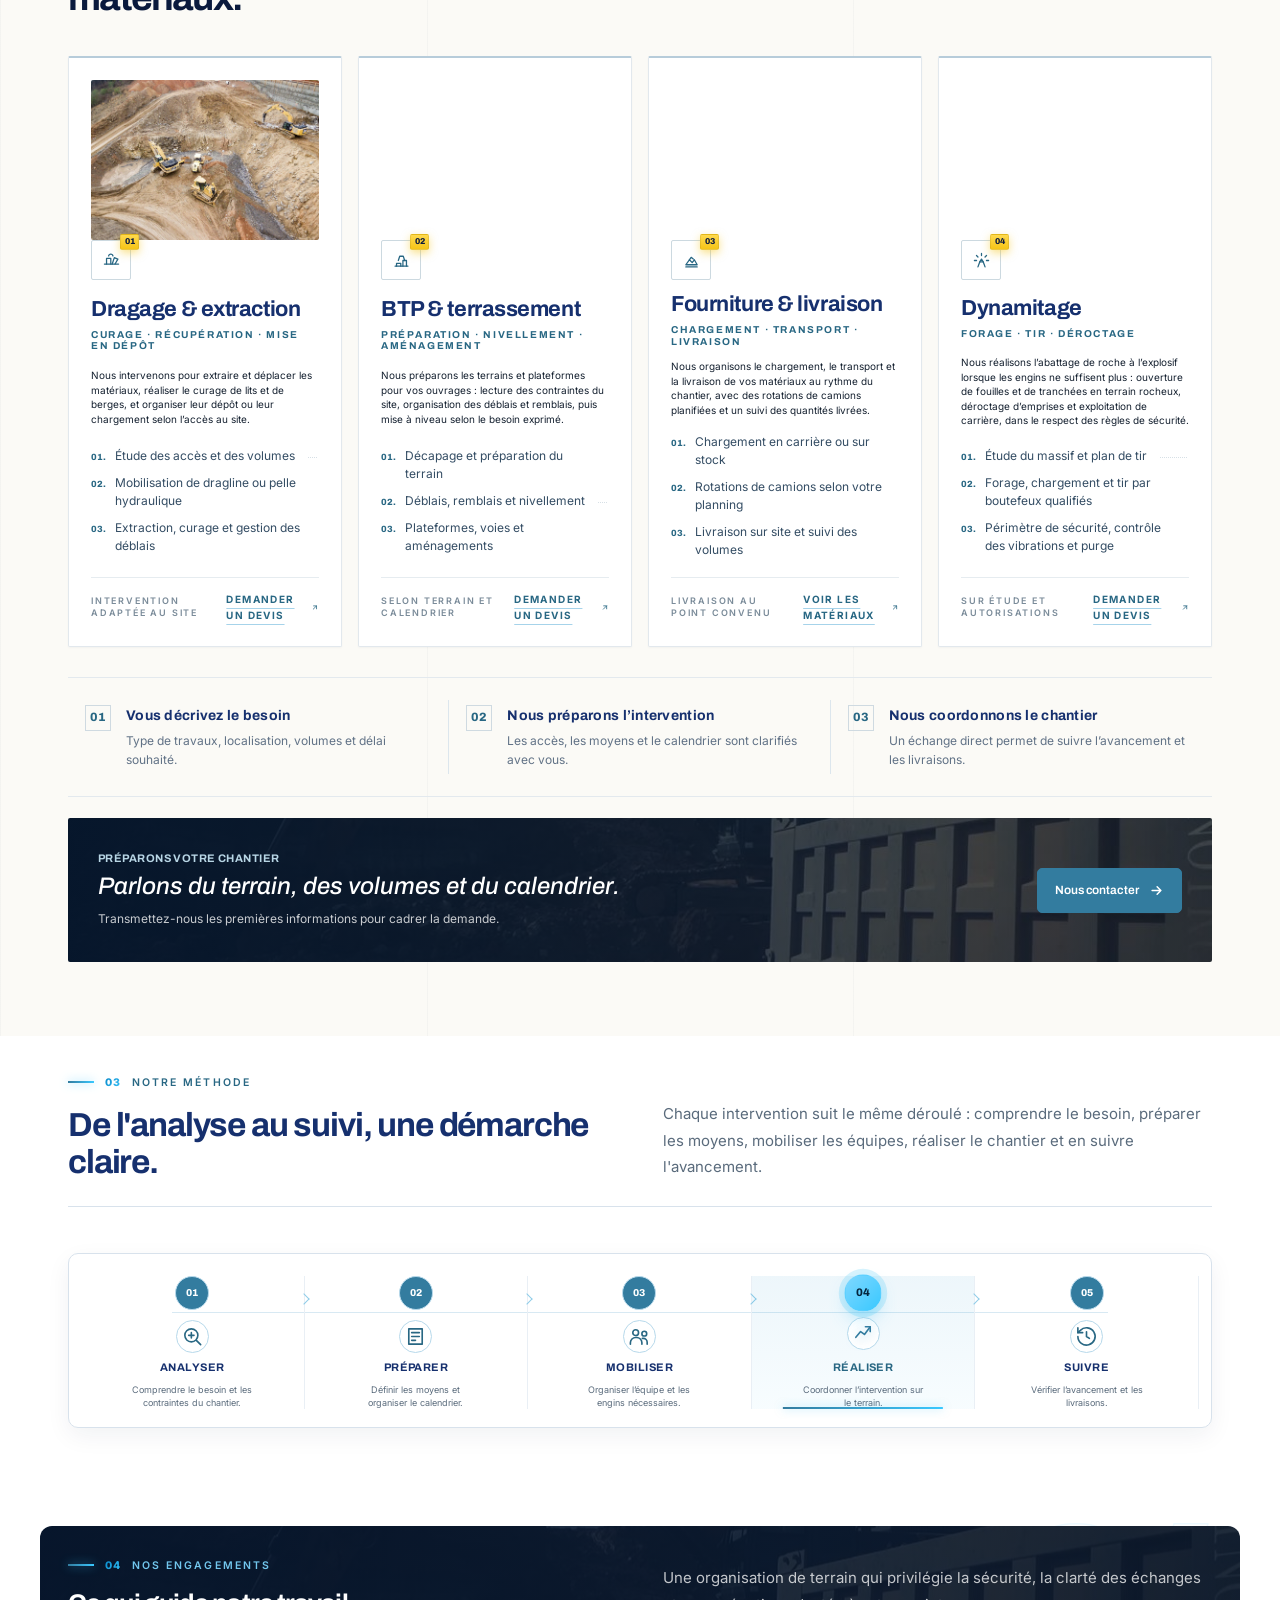
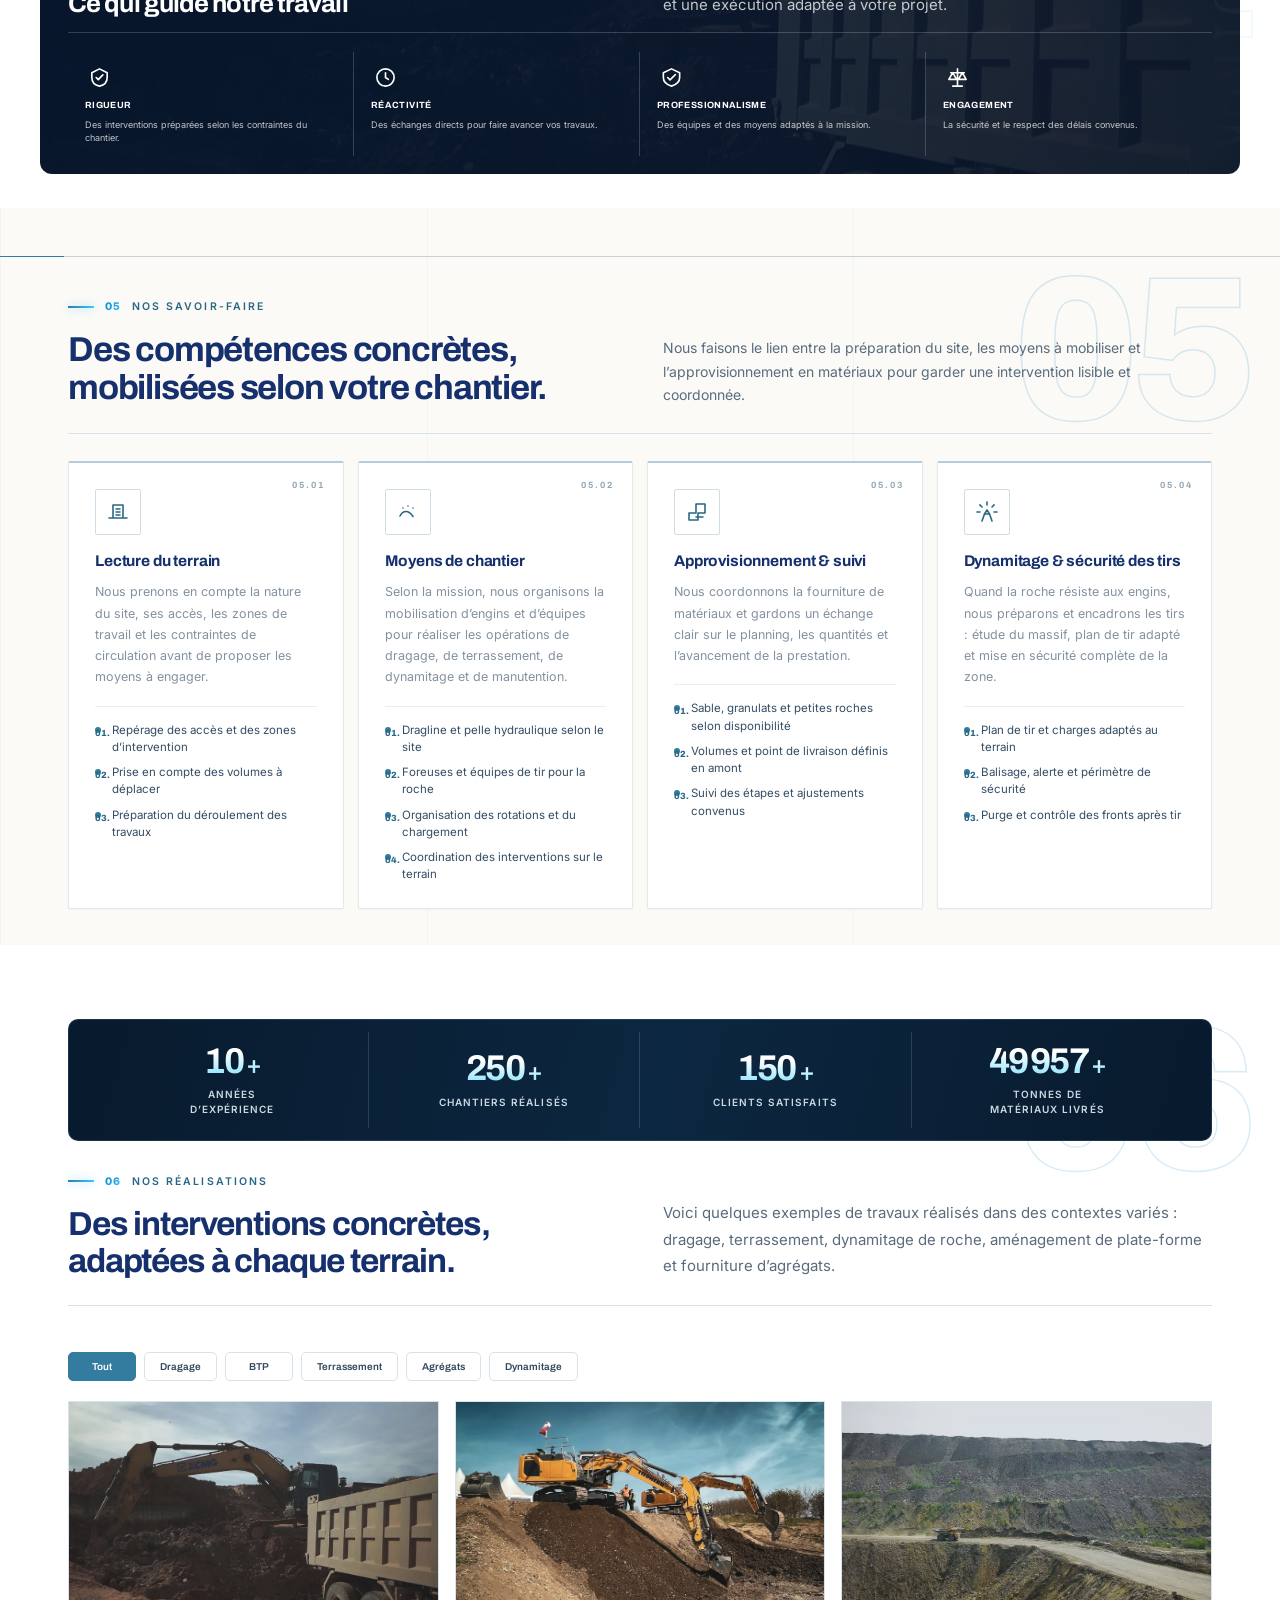
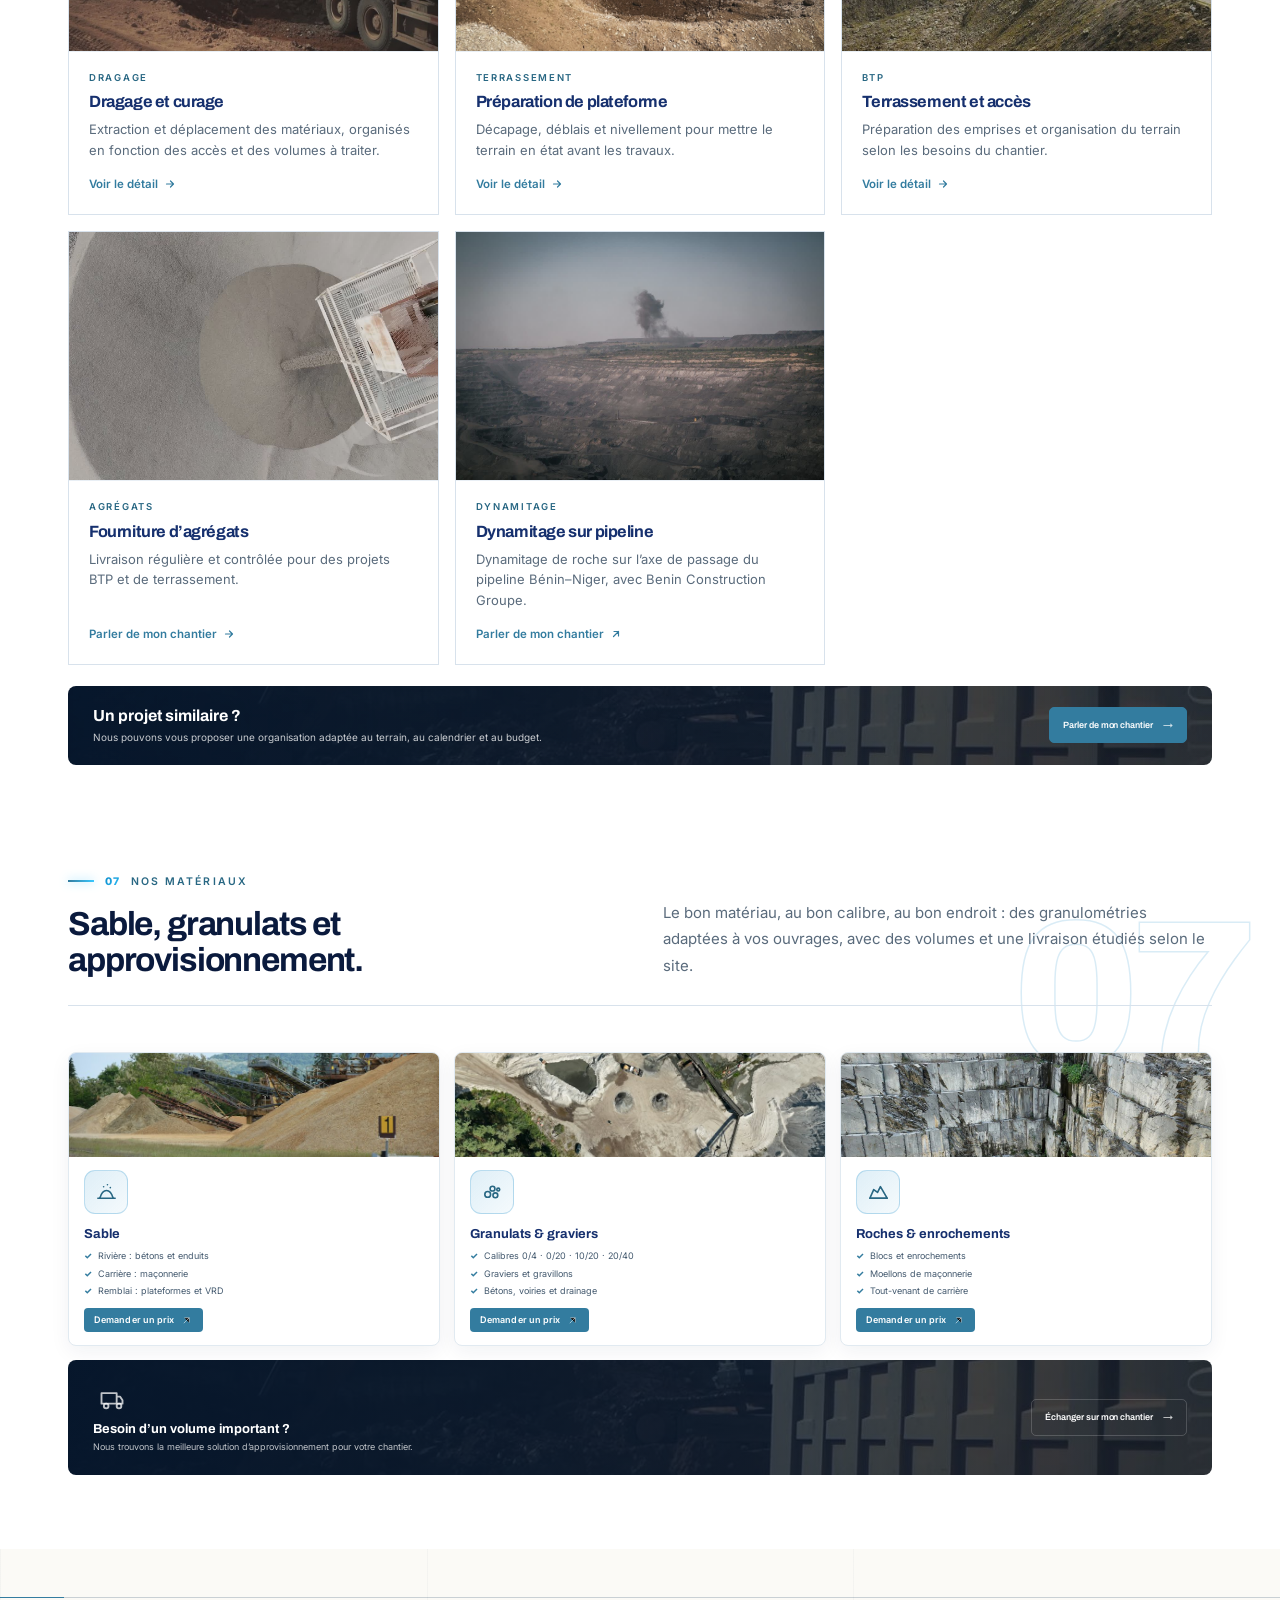
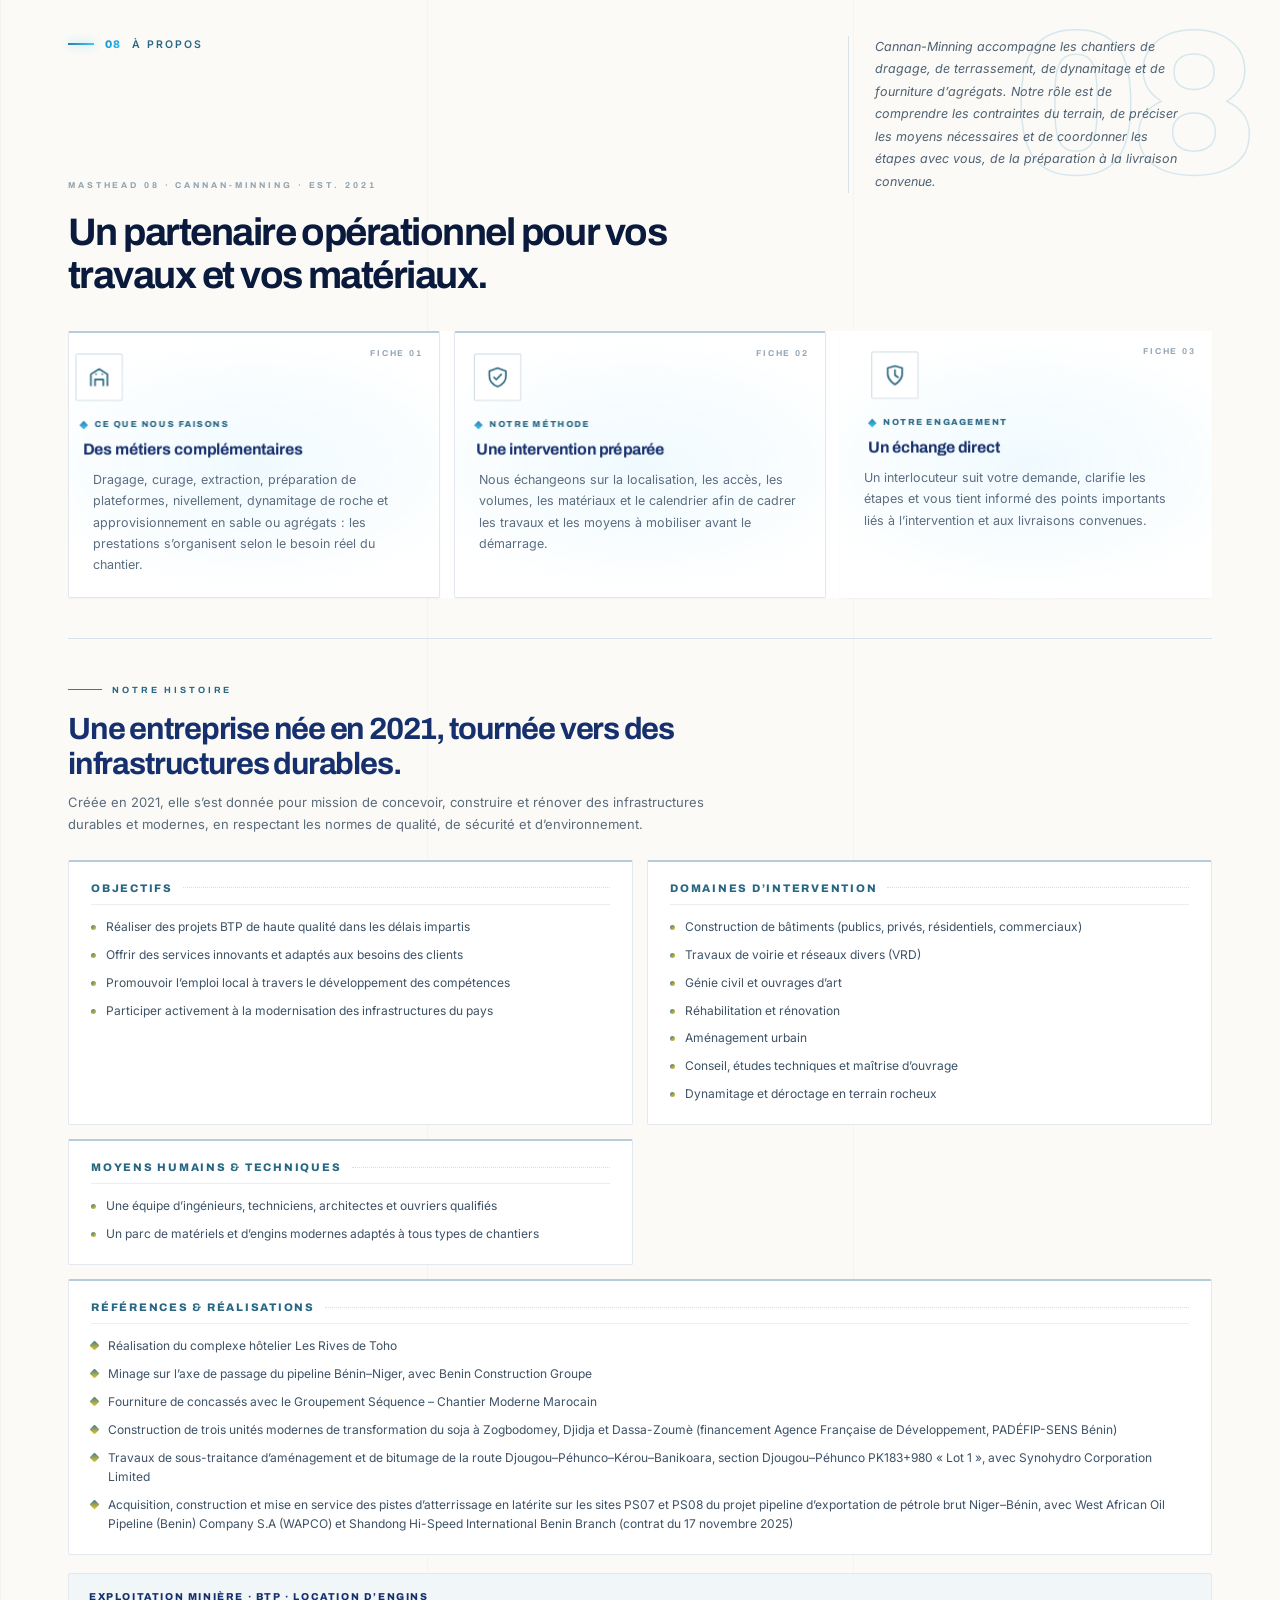
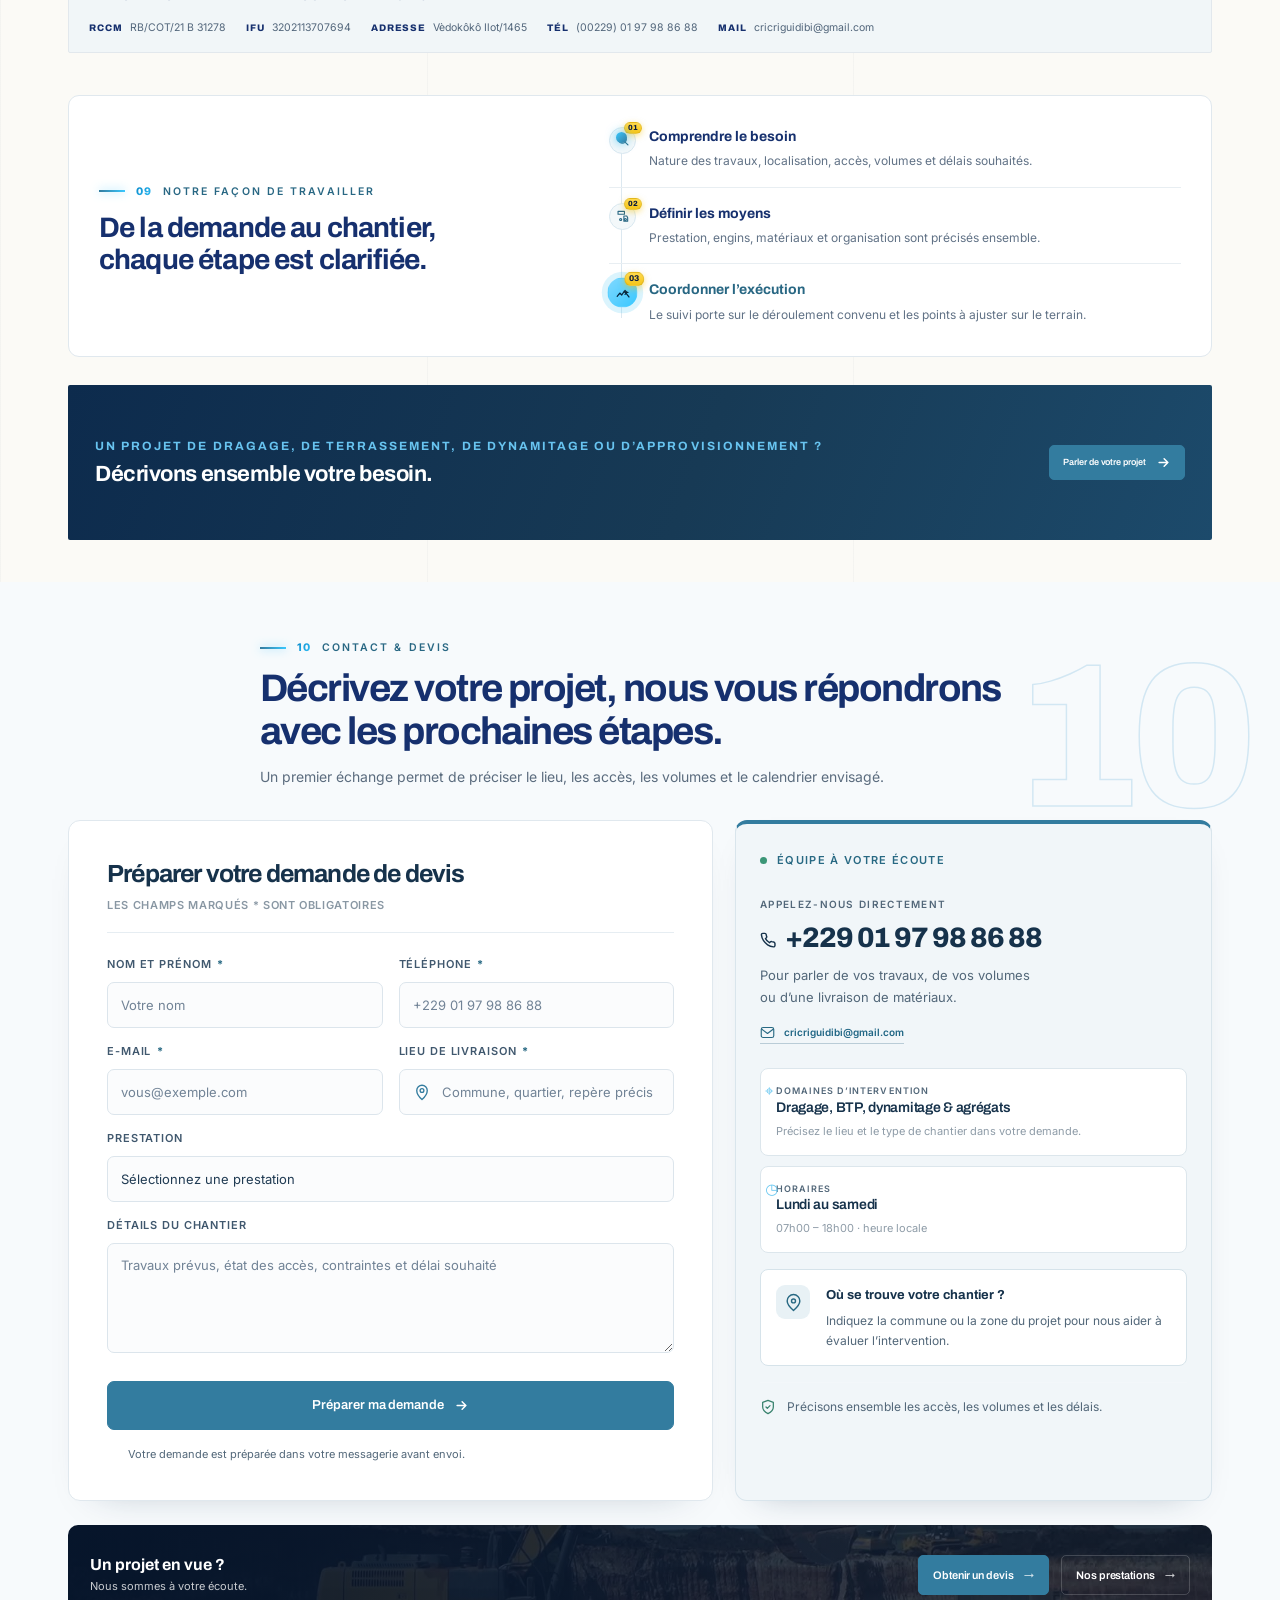
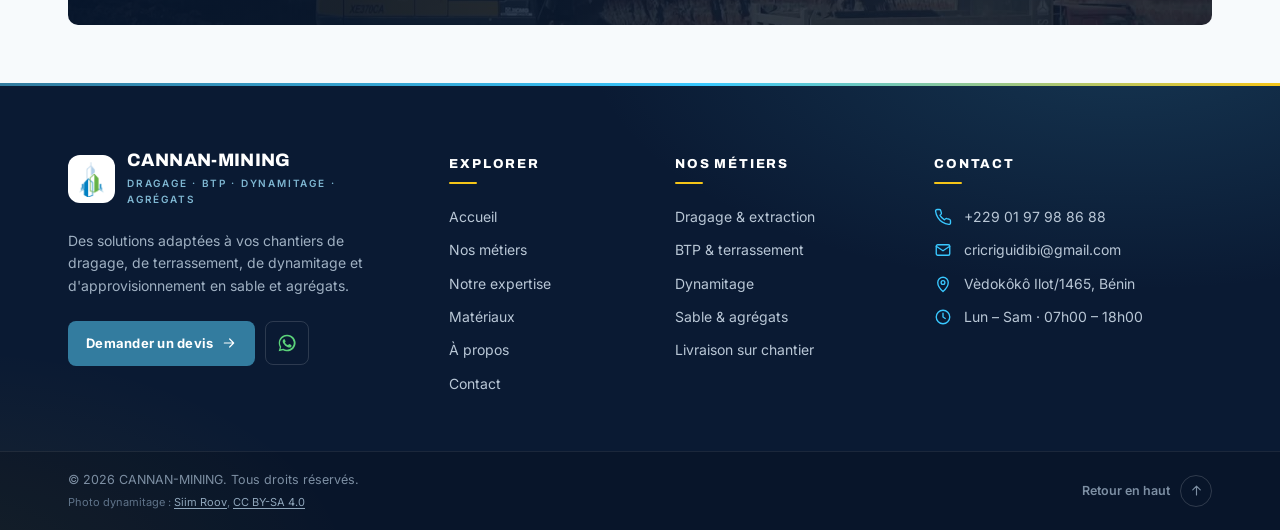
==== commit 28c22355: "Sépare vente de sable et vente de roche dans le formulaire de devis - Le champ volume n'apparaît qu'" ====
--- a/index.html
+++ b/index.html
@@ -1444,7 +1444,7 @@
 
           <div class="fd"><label for="s">Prestation</label>
 
-            <select id="s" name="service"><option value="">Sélectionnez une prestation</option><option>Dragage et curage</option><option>BTP et terrassement</option><option>Fourniture de sable et agrégats</option><option>Dynamitage</option><option>Plusieurs prestations</option></select>
+            <select id="s" name="service"><option value="">Sélectionnez une prestation</option><option>Dragage et curage</option><option>BTP et terrassement</option><option>Vente de sable</option><option>Vente de roche</option><option>Dynamitage</option><option>Plusieurs prestations</option></select>
 
           </div>
 
--- a/styles.css
+++ b/styles.css
@@ -3458,7 +3458,8 @@
 .dq.is-done .dq-hd__ic{border-color:transparent;background:#f5c518;color:#0b1f3d}
 
 .dq-body{counter-reset:dqn;padding:20px 20px 6px;background:linear-gradient(180deg,#f6fafc 0,#fff 140px)}
-.dq-b[hidden],.dq-multi[hidden]{display:none}
+.dq-b[hidden],.dq-multi[hidden],.dq-vol[hidden]{display:none}
+.fr:has(>.dq-vol[hidden])>.fd{grid-column:1/-1}
 .dq-b{animation:dqIn .45s var(--e)}
 @keyframes dqIn{from{opacity:0;transform:translateY(-8px)}to{opacity:1;transform:none}}
 .dq-b h4{display:flex;align-items:center;gap:10px;margin:0 0 16px;padding:0 0 12px;border-bottom:1px solid #e6eef4;color:#0b1f3d;font-family:'Archivo',sans-serif;font-size:14px;font-weight:800;letter-spacing:-.005em}
